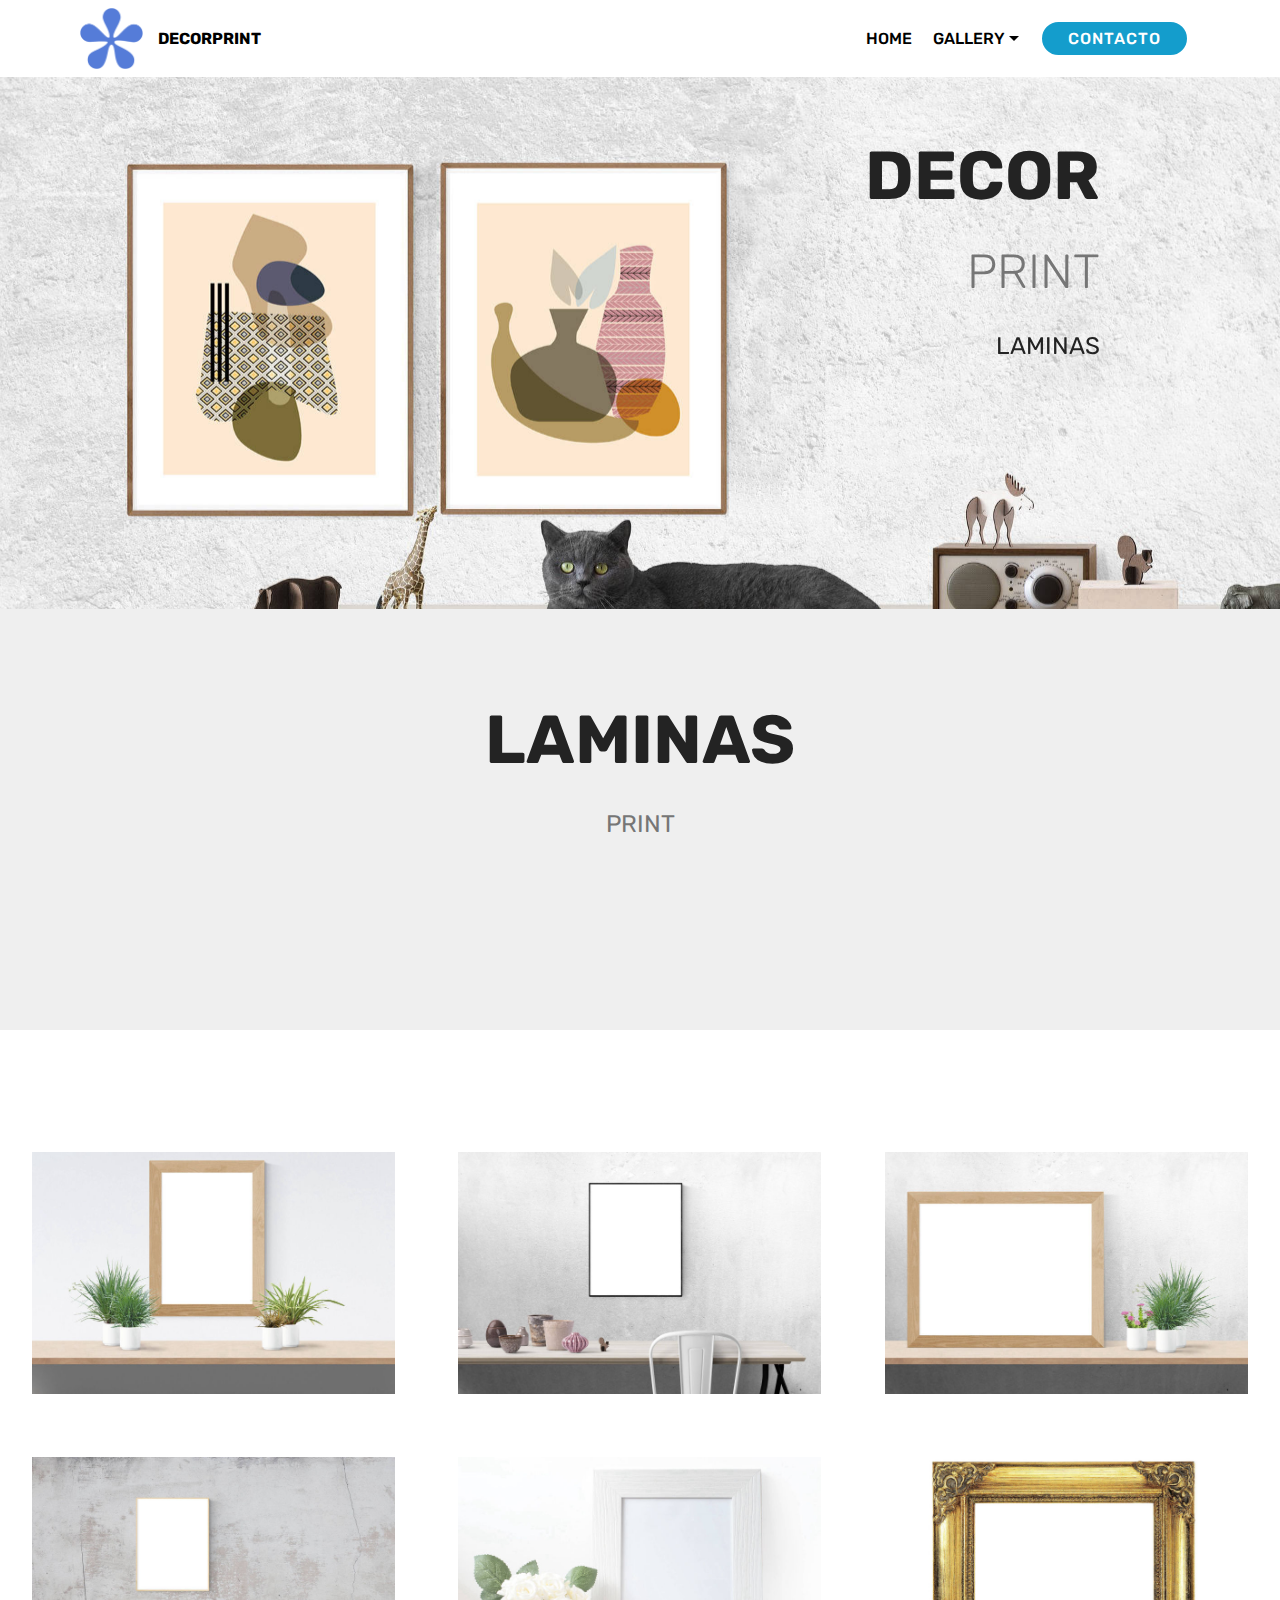
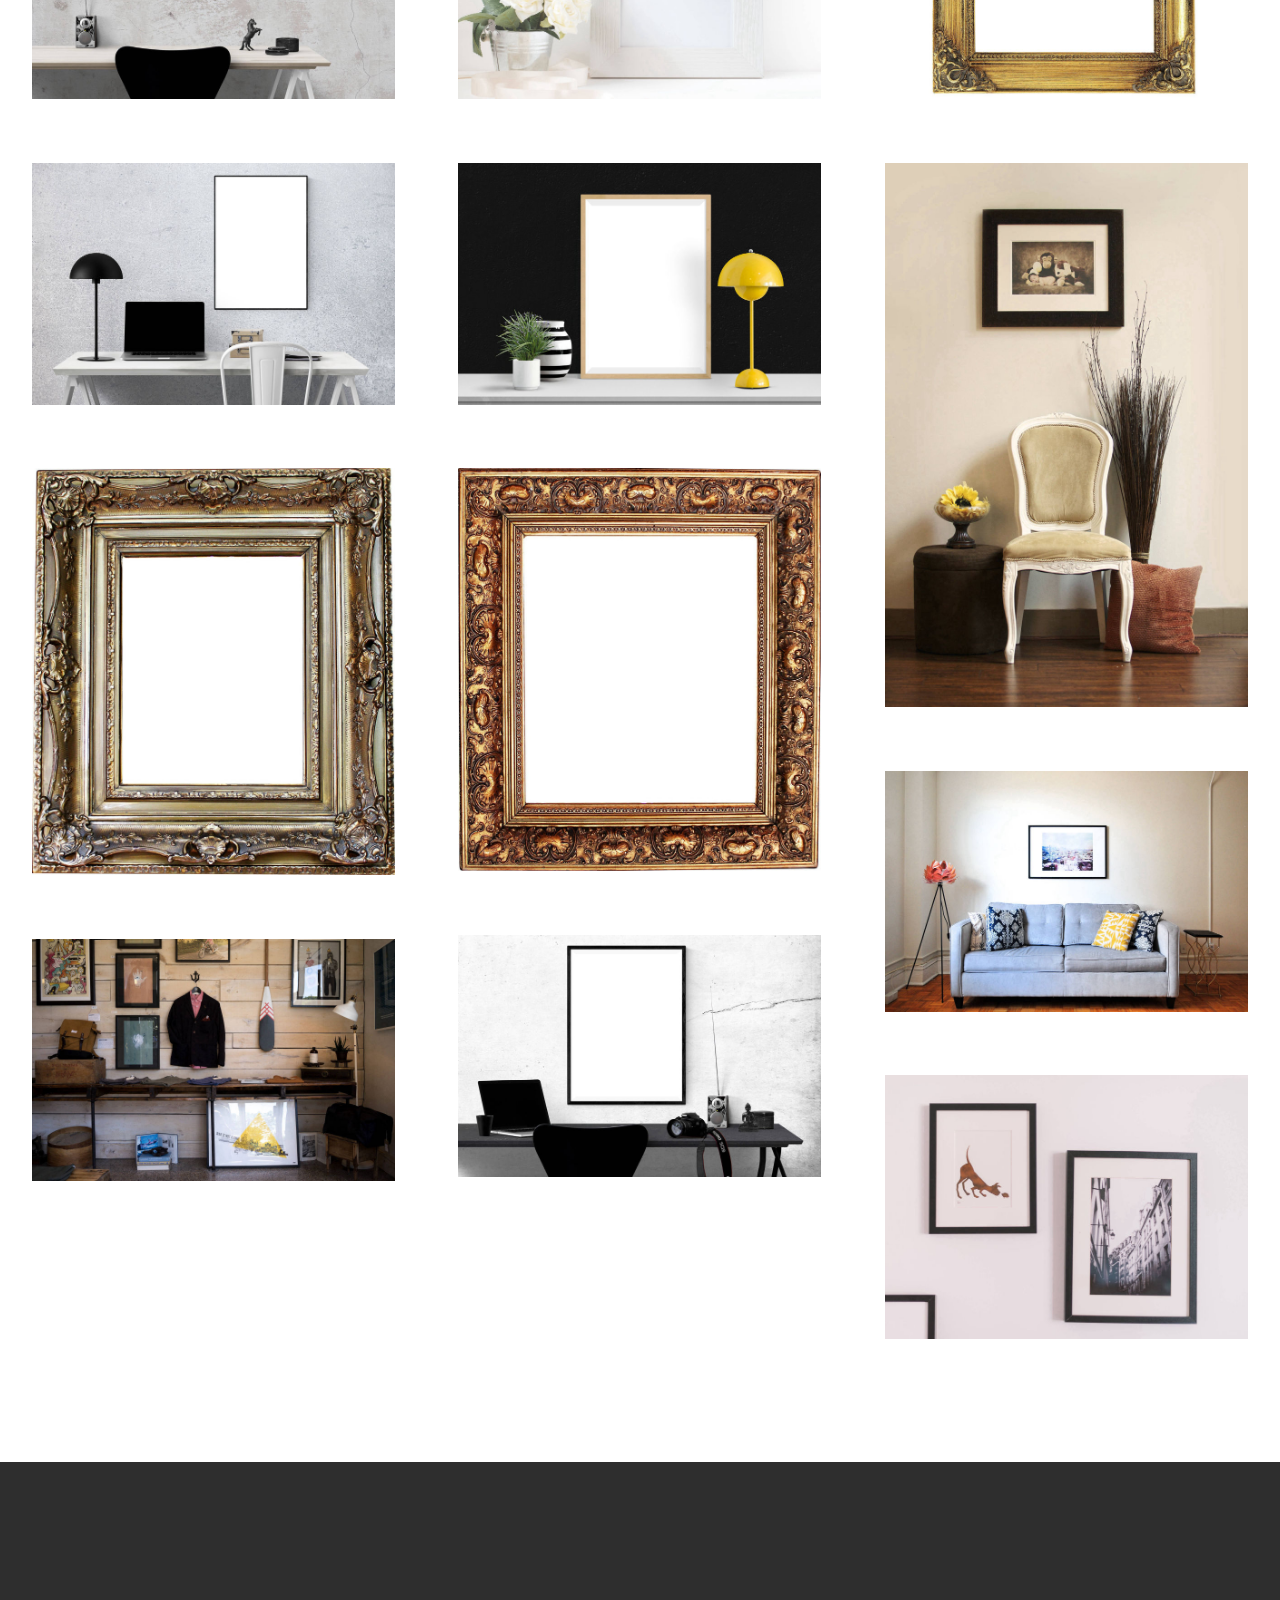
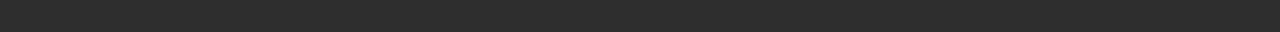
==== index.html @ f8aa2161 "create github pages" ====
<!DOCTYPE html>
<html  >
<head>
  <!-- Site made with Mobirise Website Builder v4.9.7, https://mobirise.com -->
  <meta charset="UTF-8">
  <meta http-equiv="X-UA-Compatible" content="IE=edge">
  <meta name="generator" content="Mobirise v4.9.7, mobirise.com">
  <meta name="viewport" content="width=device-width, initial-scale=1, minimum-scale=1">
  <link rel="shortcut icon" href="assets/images/logo-artisty.png" type="image/x-icon">
  <meta name="description" content="">
  
  <title>DECORPRINT</title>
  <link rel="stylesheet" href="assets/web/assets/mobirise-icons/mobirise-icons.css">
  <link rel="stylesheet" href="assets/tether/tether.min.css">
  <link rel="stylesheet" href="assets/bootstrap/css/bootstrap.min.css">
  <link rel="stylesheet" href="assets/bootstrap/css/bootstrap-grid.min.css">
  <link rel="stylesheet" href="assets/bootstrap/css/bootstrap-reboot.min.css">
  <link rel="stylesheet" href="assets/animatecss/animate.min.css">
  <link rel="stylesheet" href="assets/socicon/css/styles.css">
  <link rel="stylesheet" href="assets/dropdown/css/style.css">
  <link rel="stylesheet" href="assets/theme/css/style.css">
  <link rel="stylesheet" href="assets/gallery/style.css">
  <link rel="stylesheet" href="assets/mobirise/css/mbr-additional.css" type="text/css">
  
  
  
</head>
<body>
  <section class="menu cid-rovv2S83tk" once="menu" id="menu2-1">

    

    <nav class="navbar navbar-expand beta-menu navbar-dropdown align-items-center navbar-fixed-top navbar-toggleable-sm">
        <button class="navbar-toggler navbar-toggler-right" type="button" data-toggle="collapse" data-target="#navbarSupportedContent" aria-controls="navbarSupportedContent" aria-expanded="false" aria-label="Toggle navigation">
            <div class="hamburger">
                <span></span>
                <span></span>
                <span></span>
                <span></span>
            </div>
        </button>
        <div class="menu-logo">
            <div class="navbar-brand">
                <span class="navbar-logo">
                    <a href="index.html">
                        <img src="assets/images/logo-artisty.png" alt="Decorprint" title="" style="height: 3.8rem;">
                    </a>
                </span>
                <span class="navbar-caption-wrap"><a class="navbar-caption text-black display-4" href="index.html">&nbsp;DECORPRINT</a></span>
            </div>
        </div>
        <div class="collapse navbar-collapse" id="navbarSupportedContent">
            <ul class="navbar-nav nav-dropdown" data-app-modern-menu="true"><li class="nav-item">
                    <a class="nav-link link text-black display-4" href="index.html">
                        HOME</a>
                </li>
                <li class="nav-item dropdown">
                    <a class="nav-link link text-black dropdown-toggle display-4" href="page2.html" data-toggle="dropdown-submenu" aria-expanded="false">
                        GALLERY</a><div class="dropdown-menu"><a class="text-black dropdown-item display-4" href="page3.html">LAMINAS</a><a class="text-black dropdown-item display-4" href="page2.html" aria-expanded="false">INSPIRACION</a></div>
                </li></ul>
            <div class="navbar-buttons mbr-section-btn"><a class="btn btn-sm btn-primary display-4" href="page1.html">
                    
                    CONTACTO</a></div>
        </div>
    </nav>
</section>

<section class="engine"><a href="https://mobirise.info/x">free css templates</a></section><section class="header1 cid-rovuIz1Qy4 mbr-parallax-background" id="header1-0">

    

    

    <div class="container">
        <div class="row justify-content-md-center">
            <div class="mbr-white col-md-10">
                <h1 class="mbr-section-title align-center mbr-bold pb-3 mbr-fonts-style display-1">DECOR</h1>
                <h3 class="mbr-section-subtitle align-center mbr-light pb-3 mbr-fonts-style display-2">
                    PRINT</h3>
                <p class="mbr-text align-center pb-3 mbr-fonts-style display-5">
                    LAMINAS<br><br><br></p>
                
            </div>
        </div>
    </div>

</section>

<section class="header1 cid-roJeT3qCQW" id="header16-2">

    

    

    <div class="container">
        <div class="row justify-content-md-center">
            <div class="col-md-10 align-center">
                <h1 class="mbr-section-title mbr-bold pb-3 mbr-fonts-style display-1">
                    LAMINAS</h1>
                
                <p class="mbr-text pb-3 mbr-fonts-style display-5">
                    PRINT</p>
                <div class="mbr-section-btn"><a class="btn btn-md btn-black-outline display-4" href="https://mobirise.co">LEARN MORE</a>
                </div>
            </div>
        </div>
    </div>

</section>

<section class="mbr-gallery mbr-slider-carousel cid-roJfaOVcjW" id="gallery1-3">

    

    <div>
        <div><!-- Filter --><!-- Gallery --><div class="mbr-gallery-row"><div class="mbr-gallery-layout-default"><div><div><div class="mbr-gallery-item mbr-gallery-item--p4" data-video-url="false" data-tags="Animada"><div href="#lb-gallery1-3" data-slide-to="0" data-toggle="modal"><img src="assets/images/mbr-6-1920x1280-800x533.jpg" alt="" title=""><span class="icon-focus"></span></div></div><div class="mbr-gallery-item mbr-gallery-item--p4" data-video-url="false" data-tags="Animada"><div href="#lb-gallery1-3" data-slide-to="1" data-toggle="modal"><img src="assets/images/mbr-7-1920x1280-800x533.jpg" alt="" title=""><span class="icon-focus"></span></div></div><div class="mbr-gallery-item mbr-gallery-item--p4" data-video-url="false" data-tags="Animada"><div href="#lb-gallery1-3" data-slide-to="2" data-toggle="modal"><img src="assets/images/mbr-8-1920x1280-800x533.jpg" alt="" title=""><span class="icon-focus"></span></div></div><div class="mbr-gallery-item mbr-gallery-item--p4" data-video-url="false" data-tags="Animada"><div href="#lb-gallery1-3" data-slide-to="3" data-toggle="modal"><img src="assets/images/mbr-9-1920x1280-800x533.jpg" alt="" title=""><span class="icon-focus"></span></div></div><div class="mbr-gallery-item mbr-gallery-item--p4" data-video-url="false" data-tags="Animada"><div href="#lb-gallery1-3" data-slide-to="4" data-toggle="modal"><img src="assets/images/mbr-10-1920x1280-800x533.jpg" alt="" title=""><span class="icon-focus"></span></div></div><div class="mbr-gallery-item mbr-gallery-item--p4" data-video-url="false" data-tags="Animada"><div href="#lb-gallery1-3" data-slide-to="5" data-toggle="modal"><img src="assets/images/mbr-11-1920x1280-800x533.jpg" alt="" title=""><span class="icon-focus"></span></div></div><div class="mbr-gallery-item mbr-gallery-item--p4" data-video-url="false" data-tags="Animada"><div href="#lb-gallery1-3" data-slide-to="6" data-toggle="modal"><img src="assets/images/mbr-12-1920x1280-800x533.jpg" alt="" title=""><span class="icon-focus"></span></div></div><div class="mbr-gallery-item mbr-gallery-item--p4" data-video-url="false" data-tags="Animada"><div href="#lb-gallery1-3" data-slide-to="7" data-toggle="modal"><img src="assets/images/mbr-13-1920x1280-800x533.jpg" alt="" title=""><span class="icon-focus"></span></div></div><div class="mbr-gallery-item mbr-gallery-item--p4" data-video-url="false" data-tags="Animada"><div href="#lb-gallery1-3" data-slide-to="8" data-toggle="modal"><img src="assets/images/mbr-1280x1920-800x1200.jpg" alt="" title=""><span class="icon-focus"></span></div></div><div class="mbr-gallery-item mbr-gallery-item--p4" data-video-url="false" data-tags="Animada"><div href="#lb-gallery1-3" data-slide-to="9" data-toggle="modal"><img src="assets/images/mbr-1712x1920-800x897.jpg" alt="" title=""><span class="icon-focus"></span></div></div><div class="mbr-gallery-item mbr-gallery-item--p4" data-video-url="false" data-tags="Animada"><div href="#lb-gallery1-3" data-slide-to="10" data-toggle="modal"><img src="assets/images/mbr-1728x1920-800x889.jpg" alt="" title=""><span class="icon-focus"></span></div></div><div class="mbr-gallery-item mbr-gallery-item--p4" data-video-url="false" data-tags="Animada"><div href="#lb-gallery1-3" data-slide-to="11" data-toggle="modal"><img src="assets/images/mbr-1920x1275-800x531.jpg" alt="" title=""><span class="icon-focus"></span></div></div><div class="mbr-gallery-item mbr-gallery-item--p4" data-video-url="false" data-tags="Animada"><div href="#lb-gallery1-3" data-slide-to="12" data-toggle="modal"><img src="assets/images/mbr-14-1920x1280-800x533.jpg" alt="" title=""><span class="icon-focus"></span></div></div><div class="mbr-gallery-item mbr-gallery-item--p4" data-video-url="false" data-tags="Animada"><div href="#lb-gallery1-3" data-slide-to="13" data-toggle="modal"><img src="assets/images/mbr-1920x1281-800x534.jpg" alt="" title=""><span class="icon-focus"></span></div></div><div class="mbr-gallery-item mbr-gallery-item--p4" data-video-url="false" data-tags="Animada"><div href="#lb-gallery1-3" data-slide-to="14" data-toggle="modal"><img src="assets/images/mbr-1920x1400-800x583.jpg" alt="" title=""><span class="icon-focus"></span></div></div></div></div><div class="clearfix"></div></div></div><!-- Lightbox --><div data-app-prevent-settings="" class="mbr-slider modal fade carousel slide" tabindex="-1" data-keyboard="true" data-interval="false" id="lb-gallery1-3"><div class="modal-dialog"><div class="modal-content"><div class="modal-body"><div class="carousel-inner"><div class="carousel-item active"><img src="assets/images/mbr-6-1920x1280.jpg" alt="" title=""></div><div class="carousel-item"><img src="assets/images/mbr-7-1920x1280.jpg" alt="" title=""></div><div class="carousel-item"><img src="assets/images/mbr-8-1920x1280.jpg" alt="" title=""></div><div class="carousel-item"><img src="assets/images/mbr-9-1920x1280.jpg" alt="" title=""></div><div class="carousel-item"><img src="assets/images/mbr-10-1920x1280.jpg" alt="" title=""></div><div class="carousel-item"><img src="assets/images/mbr-11-1920x1280.jpg" alt="" title=""></div><div class="carousel-item"><img src="assets/images/mbr-12-1920x1280.jpg" alt="" title=""></div><div class="carousel-item"><img src="assets/images/mbr-13-1920x1280.jpg" alt="" title=""></div><div class="carousel-item"><img src="assets/images/mbr-1280x1920.jpg" alt="" title=""></div><div class="carousel-item"><img src="assets/images/mbr-1712x1920.jpg" alt="" title=""></div><div class="carousel-item"><img src="assets/images/mbr-1728x1920.jpg" alt="" title=""></div><div class="carousel-item"><img src="assets/images/mbr-1920x1275.jpg" alt="" title=""></div><div class="carousel-item"><img src="assets/images/mbr-14-1920x1280.jpg" alt="" title=""></div><div class="carousel-item"><img src="assets/images/mbr-1920x1281.jpg" alt="" title=""></div><div class="carousel-item"><img src="assets/images/mbr-1920x1400.jpg" alt="" title=""></div></div><a class="carousel-control carousel-control-prev" role="button" data-slide="prev" href="#lb-gallery1-3"><span class="mbri-left mbr-iconfont" aria-hidden="true"></span><span class="sr-only">Previous</span></a><a class="carousel-control carousel-control-next" role="button" data-slide="next" href="#lb-gallery1-3"><span class="mbri-right mbr-iconfont" aria-hidden="true"></span><span class="sr-only">Next</span></a><a class="close" href="#" role="button" data-dismiss="modal"><span class="sr-only">Close</span></a></div></div></div></div></div>
    </div>

</section>

<section once="footers" class="cid-roJhYH4UZb" id="footer7-4">

    

    

    <div class="container">
        <div class="media-container-row align-center mbr-white">
            <div class="row row-links">
                <ul class="foot-menu">
                    
                    
                    
                    
                    
                <li class="foot-menu-item mbr-fonts-style display-7">
                        <a class="text-white mbr-bold" href="#" target="_blank">About us</a>
                    </li><li class="foot-menu-item mbr-fonts-style display-7">
                        <a class="text-white mbr-bold" href="#" target="_blank">Services</a>
                    </li><li class="foot-menu-item mbr-fonts-style display-7">
                        <a class="text-white mbr-bold" href="#" target="_blank">Get In Touch</a>
                    </li><li class="foot-menu-item mbr-fonts-style display-7">
                        <a class="text-white mbr-bold" href="#" target="_blank">Careers</a>
                    </li><li class="foot-menu-item mbr-fonts-style display-7">
                        <a class="text-white mbr-bold" href="#" target="_blank">Work</a>
                    </li></ul>
            </div>
            <div class="row social-row">
                <div class="social-list align-right pb-2">
                    
                    
                    
                    
                    
                    
                <div class="soc-item">
                        <a href="https://twitter.com/mobirise" target="_blank">
                            <span class="socicon-twitter socicon mbr-iconfont mbr-iconfont-social"></span>
                        </a>
                    </div><div class="soc-item">
                        <a href="https://www.facebook.com/pages/Mobirise/1616226671953247" target="_blank">
                            <span class="socicon-facebook socicon mbr-iconfont mbr-iconfont-social"></span>
                        </a>
                    </div><div class="soc-item">
                        <a href="https://www.youtube.com/c/mobirise" target="_blank">
                            <span class="socicon-youtube socicon mbr-iconfont mbr-iconfont-social"></span>
                        </a>
                    </div><div class="soc-item">
                        <a href="https://instagram.com/mobirise" target="_blank">
                            <span class="socicon-instagram socicon mbr-iconfont mbr-iconfont-social"></span>
                        </a>
                    </div><div class="soc-item">
                        <a href="https://plus.google.com/u/0/+Mobirise" target="_blank">
                            <span class="socicon-googleplus socicon mbr-iconfont mbr-iconfont-social"></span>
                        </a>
                    </div><div class="soc-item">
                        <a href="https://www.behance.net/Mobirise" target="_blank">
                            <span class="socicon-behance socicon mbr-iconfont mbr-iconfont-social"></span>
                        </a>
                    </div></div>
            </div>
            <div class="row row-copirayt">
                <p class="mbr-text mb-0 mbr-fonts-style mbr-white align-center display-7">
                    © DecorPrint - 2019</p>
            </div>
        </div>
    </div>
</section>


  <script src="assets/web/assets/jquery/jquery.min.js"></script>
  <script src="assets/popper/popper.min.js"></script>
  <script src="assets/tether/tether.min.js"></script>
  <script src="assets/bootstrap/js/bootstrap.min.js"></script>
  <script src="assets/smoothscroll/smooth-scroll.js"></script>
  <script src="assets/parallax/jarallax.min.js"></script>
  <script src="assets/viewportchecker/jquery.viewportchecker.js"></script>
  <script src="assets/touchswipe/jquery.touch-swipe.min.js"></script>
  <script src="assets/masonry/masonry.pkgd.min.js"></script>
  <script src="assets/imagesloaded/imagesloaded.pkgd.min.js"></script>
  <script src="assets/bootstrapcarouselswipe/bootstrap-carousel-swipe.js"></script>
  <script src="assets/vimeoplayer/jquery.mb.vimeo_player.js"></script>
  <script src="assets/dropdown/js/script.min.js"></script>
  <script src="assets/theme/js/script.js"></script>
  <script src="assets/gallery/player.min.js"></script>
  <script src="assets/gallery/script.js"></script>
  <script src="assets/slidervideo/script.js"></script>
  
  
 <div id="scrollToTop" class="scrollToTop mbr-arrow-up"><a style="text-align: center;"><i class="mbr-arrow-up-icon mbr-arrow-up-icon-cm cm-icon cm-icon-smallarrow-up"></i></a></div>
    <input name="animation" type="hidden">
  </body>
</html>
---- assets/web/assets/mobirise-icons/mobirise-icons.css ----
@font-face {
  font-family: 'MobiriseIcons';
  src:  url('mobirise-icons.eot?spat4u');
  src:  url('mobirise-icons.eot?spat4u#iefix') format('embedded-opentype'),
    url('mobirise-icons.ttf?spat4u') format('truetype'),
    url('mobirise-icons.woff?spat4u') format('woff'),
    url('mobirise-icons.svg?spat4u#MobiriseIcons') format('svg');
  font-weight: normal;
  font-style: normal;
}

[class^="mbri-"], [class*=" mbri-"] {
  /* use !important to prevent issues with browser extensions that change fonts */
  font-family: MobiriseIcons !important;
  speak: none;
  font-style: normal;
  font-weight: normal;
  font-variant: normal;
  text-transform: none;
  line-height: 1;

  /* Better Font Rendering =========== */
  -webkit-font-smoothing: antialiased;
  -moz-osx-font-smoothing: grayscale;
}

.mbri-add-submenu:before {
  content: "\e900";
}
.mbri-alert:before {
  content: "\e901";
}
.mbri-align-center:before {
  content: "\e902";
}
.mbri-align-justify:before {
  content: "\e903";
}
.mbri-align-left:before {
  content: "\e904";
}
.mbri-align-right:before {
  content: "\e905";
}
.mbri-android:before {
  content: "\e906";
}
.mbri-apple:before {
  content: "\e907";
}
.mbri-arrow-down:before {
  content: "\e908";
}
.mbri-arrow-next:before {
  content: "\e909";
}
.mbri-arrow-prev:before {
  content: "\e90a";
}
.mbri-arrow-up:before {
  content: "\e90b";
}
.mbri-bold:before {
  content: "\e90c";
}
.mbri-bookmark:before {
  content: "\e90d";
}
.mbri-bootstrap:before {
  content: "\e90e";
}
.mbri-briefcase:before {
  content: "\e90f";
}
.mbri-browse:before {
  content: "\e910";
}
.mbri-bulleted-list:before {
  content: "\e911";
}
.mbri-calendar:before {
  content: "\e912";
}
.mbri-camera:before {
  content: "\e913";
}
.mbri-cart-add:before {
  content: "\e914";
}
.mbri-cart-full:before {
  content: "\e915";
}
.mbri-cash:before {
  content: "\e916";
}
.mbri-change-style:before {
  content: "\e917";
}
.mbri-chat:before {
  content: "\e918";
}
.mbri-clock:before {
  content: "\e919";
}
.mbri-close:before {
  content: "\e91a";
}
.mbri-cloud:before {
  content: "\e91b";
}
.mbri-code:before {
  content: "\e91c";
}
.mbri-contact-form:before {
  content: "\e91d";
}
.mbri-credit-card:before {
  content: "\e91e";
}
.mbri-cursor-click:before {
  content: "\e91f";
}
.mbri-cust-feedback:before {
  content: "\e920";
}
.mbri-database:before {
  content: "\e921";
}
.mbri-delivery:before {
  content: "\e922";
}
.mbri-desktop:before {
  content: "\e923";
}
.mbri-devices:before {
  content: "\e924";
}
.mbri-down:before {
  content: "\e925";
}
.mbri-download:before {
  content: "\e989";
}
.mbri-drag-n-drop:before {
  content: "\e927";
}
.mbri-drag-n-drop2:before {
  content: "\e928";
}
.mbri-edit:before {
  content: "\e929";
}
.mbri-edit2:before {
  content: "\e92a";
}
.mbri-error:before {
  content: "\e92b";
}
.mbri-extension:before {
  content: "\e92c";
}
.mbri-features:before {
  content: "\e92d";
}
.mbri-file:before {
  content: "\e92e";
}
.mbri-flag:before {
  content: "\e92f";
}
.mbri-folder:before {
  content: "\e930";
}
.mbri-gift:before {
  content: "\e931";
}
.mbri-github:before {
  content: "\e932";
}
.mbri-globe:before {
  content: "\e933";
}
.mbri-globe-2:before {
  content: "\e934";
}
.mbri-growing-chart:before {
  content: "\e935";
}
.mbri-hearth:before {
  content: "\e936";
}
.mbri-help:before {
  content: "\e937";
}
.mbri-home:before {
  content: "\e938";
}
.mbri-hot-cup:before {
  content: "\e939";
}
.mbri-idea:before {
  content: "\e93a";
}
.mbri-image-gallery:before {
  content: "\e93b";
}
.mbri-image-slider:before {
  content: "\e93c";
}
.mbri-info:before {
  content: "\e93d";
}
.mbri-italic:before {
  content: "\e93e";
}
.mbri-key:before {
  content: "\e93f";
}
.mbri-laptop:before {
  content: "\e940";
}
.mbri-layers:before {
  content: "\e941";
}
.mbri-left-right:before {
  content: "\e942";
}
.mbri-left:before {
  content: "\e943";
}
.mbri-letter:before {
  content: "\e944";
}
.mbri-like:before {
  content: "\e945";
}
.mbri-link:before {
  content: "\e946";
}
.mbri-lock:before {
  content: "\e947";
}
.mbri-login:before {
  content: "\e948";
}
.mbri-logout:before {
  content: "\e949";
}
.mbri-magic-stick:before {
  content: "\e94a";
}
.mbri-map-pin:before {
  content: "\e94b";
}
.mbri-menu:before {
  content: "\e94c";
}
.mbri-mobile:before {
  content: "\e94d";
}
.mbri-mobile2:before {
  content: "\e94e";
}
.mbri-mobirise:before {
  content: "\e94f";
}
.mbri-more-horizontal:before {
  content: "\e950";
}
.mbri-more-vertical:before {
  content: "\e951";
}
.mbri-music:before {
  content: "\e952";
}
.mbri-new-file:before {
  content: "\e953";
}
.mbri-numbered-list:before {
  content: "\e954";
}
.mbri-opened-folder:before {
  content: "\e955";
}
.mbri-pages:before {
  content: "\e956";
}
.mbri-paper-plane:before {
  content: "\e957";
}
.mbri-paperclip:before {
  content: "\e958";
}
.mbri-photo:before {
  content: "\e959";
}
.mbri-photos:before {
  content: "\e95a";
}
.mbri-pin:before {
  content: "\e95b";
}
.mbri-play:before {
  content: "\e95c";
}
.mbri-plus:before {
  content: "\e95d";
}
.mbri-preview:before {
  content: "\e95e";
}
.mbri-print:before {
  content: "\e95f";
}
.mbri-protect:before {
  content: "\e960";
}
.mbri-question:before {
  content: "\e961";
}
.mbri-quote-left:before {
  content: "\e962";
}
.mbri-quote-right:before {
  content: "\e963";
}
.mbri-refresh:before {
  content: "\e964";
}
.mbri-responsive:before {
  content: "\e965";
}
.mbri-right:before {
  content: "\e966";
}
.mbri-rocket:before {
  content: "\e967";
}
.mbri-sad-face:before {
  content: "\e968";
}
.mbri-sale:before {
  content: "\e969";
}
.mbri-save:before {
  content: "\e96a";
}
.mbri-search:before {
  content: "\e96b";
}
.mbri-setting:before {
  content: "\e96c";
}
.mbri-setting2:before {
  content: "\e96d";
}
.mbri-setting3:before {
  content: "\e96e";
}
.mbri-share:before {
  content: "\e96f";
}
.mbri-shopping-bag:before {
  content: "\e970";
}
.mbri-shopping-basket:before {
  content: "\e971";
}
.mbri-shopping-cart:before {
  content: "\e972";
}
.mbri-sites:before {
  content: "\e973";
}
.mbri-smile-face:before {
  content: "\e974";
}
.mbri-speed:before {
  content: "\e975";
}
.mbri-star:before {
  content: "\e976";
}
.mbri-success:before {
  content: "\e977";
}
.mbri-sun:before {
  content: "\e978";
}
.mbri-sun2:before {
  content: "\e979";
}
.mbri-tablet:before {
  content: "\e97a";
}
.mbri-tablet-vertical:before {
  content: "\e97b";
}
.mbri-target:before {
  content: "\e97c";
}
.mbri-timer:before {
  content: "\e97d";
}
.mbri-to-ftp:before {
  content: "\e97e";
}
.mbri-to-local-drive:before {
  content: "\e97f";
}
.mbri-touch-swipe:before {
  content: "\e980";
}
.mbri-touch:before {
  content: "\e981";
}
.mbri-trash:before {
  content: "\e982";
}
.mbri-underline:before {
  content: "\e983";
}
.mbri-unlink:before {
  content: "\e984";
}
.mbri-unlock:before {
  content: "\e985";
}
.mbri-up-down:before {
  content: "\e986";
}
.mbri-up:before {
  content: "\e987";
}
.mbri-update:before {
  content: "\e988";
}
.mbri-upload:before {
 content: "\e926"; 
}
.mbri-user:before {
  content: "\e98a";
}
.mbri-user2:before {
  content: "\e98b";
}
.mbri-users:before {
  content: "\e98c";
}
.mbri-video:before {
  content: "\e98d";
}
.mbri-video-play:before {
  content: "\e98e";
}
.mbri-watch:before {
  content: "\e98f";
}
.mbri-website-theme:before {
  content: "\e990";
}
.mbri-wifi:before {
  content: "\e991";
}
.mbri-windows:before {
  content: "\e992";
}
.mbri-zoom-out:before {
  content: "\e993";
}
.mbri-redo:before {
  content: "\e994";
}
.mbri-undo:before {
  content: "\e995";
}
---- assets/socicon/css/styles.css ----
@charset "UTF-8";

@font-face {
  font-family: "socicon";
  src:url("../fonts/socicon.eot");
  src:url("../fonts/socicon.eot?#iefix") format("embedded-opentype"),
    url("../fonts/socicon.woff") format("woff"),
    url("../fonts/socicon.ttf") format("truetype"),
    url("../fonts/socicon.svg#socicon") format("svg");
  font-weight: normal;
  font-style: normal;

}

[data-icon]:before {
  font-family: "socicon" !important;
  content: attr(data-icon);
  font-style: normal !important;
  font-weight: normal !important;
  font-variant: normal !important;
  text-transform: none !important;
  speak: none;
  line-height: 1;
  -webkit-font-smoothing: antialiased;
  -moz-osx-font-smoothing: grayscale;
}

[class^="socicon-"]:before,
[class*=" socicon-"]:before {
  font-family: "socicon" !important;
  font-style: normal !important;
  font-weight: normal !important;
  font-variant: normal !important;
  text-transform: none !important;
  speak: none;
  line-height: 1;
  -webkit-font-smoothing: antialiased;
  -moz-osx-font-smoothing: grayscale;
}

.socicon-modelmayhem:before {
  content: "\e000";
}
.socicon-mixcloud:before {
  content: "\e001";
}
.socicon-drupal:before {
  content: "\e002";
}
.socicon-swarm:before {
  content: "\e003";
}
.socicon-istock:before {
  content: "\e004";
}
.socicon-yammer:before {
  content: "\e005";
}
.socicon-ello:before {
  content: "\e006";
}
.socicon-stackoverflow:before {
  content: "\e007";
}
.socicon-persona:before {
  content: "\e008";
}
.socicon-triplej:before {
  content: "\e009";
}
.socicon-houzz:before {
  content: "\e00a";
}
.socicon-rss:before {
  content: "\e00b";
}
.socicon-paypal:before {
  content: "\e00c";
}
.socicon-odnoklassniki:before {
  content: "\e00d";
}
.socicon-airbnb:before {
  content: "\e00e";
}
.socicon-periscope:before {
  content: "\e00f";
}
.socicon-outlook:before {
  content: "\e010";
}
.socicon-coderwall:before {
  content: "\e011";
}
.socicon-tripadvisor:before {
  content: "\e012";
}
.socicon-appnet:before {
  content: "\e013";
}
.socicon-goodreads:before {
  content: "\e014";
}
.socicon-tripit:before {
  content: "\e015";
}
.socicon-lanyrd:before {
  content: "\e016";
}
.socicon-slideshare:before {
  content: "\e017";
}
.socicon-buffer:before {
  content: "\e018";
}
.socicon-disqus:before {
  content: "\e019";
}
.socicon-vkontakte:before {
  content: "\e01a";
}
.socicon-whatsapp:before {
  content: "\e01b";
}
.socicon-patreon:before {
  content: "\e01c";
}
.socicon-storehouse:before {
  content: "\e01d";
}
.socicon-pocket:before {
  content: "\e01e";
}
.socicon-mail:before {
  content: "\e01f";
}
.socicon-blogger:before {
  content: "\e020";
}
.socicon-technorati:before {
  content: "\e021";
}
.socicon-reddit:before {
  content: "\e022";
}
.socicon-dribbble:before {
  content: "\e023";
}
.socicon-stumbleupon:before {
  content: "\e024";
}
.socicon-digg:before {
  content: "\e025";
}
.socicon-envato:before {
  content: "\e026";
}
.socicon-behance:before {
  content: "\e027";
}
.socicon-delicious:before {
  content: "\e028";
}
.socicon-deviantart:before {
  content: "\e029";
}
.socicon-forrst:before {
  content: "\e02a";
}
.socicon-play:before {
  content: "\e02b";
}
.socicon-zerply:before {
  content: "\e02c";
}
.socicon-wikipedia:before {
  content: "\e02d";
}
.socicon-apple:before {
  content: "\e02e";
}
.socicon-flattr:before {
  content: "\e02f";
}
.socicon-github:before {
  content: "\e030";
}
.socicon-renren:before {
  content: "\e031";
}
.socicon-friendfeed:before {
  content: "\e032";
}
.socicon-newsvine:before {
  content: "\e033";
}
.socicon-identica:before {
  content: "\e034";
}
.socicon-bebo:before {
  content: "\e035";
}
.socicon-zynga:before {
  content: "\e036";
}
.socicon-steam:before {
  content: "\e037";
}
.socicon-xbox:before {
  content: "\e038";
}
.socicon-windows:before {
  content: "\e039";
}
.socicon-qq:before {
  content: "\e03a";
}
.socicon-douban:before {
  content: "\e03b";
}
.socicon-meetup:before {
  content: "\e03c";
}
.socicon-playstation:before {
  content: "\e03d";
}
.socicon-android:before {
  content: "\e03e";
}
.socicon-snapchat:before {
  content: "\e03f";
}
.socicon-twitter:before {
  content: "\e040";
}
.socicon-facebook:before {
  content: "\e041";
}
.socicon-googleplus:before {
  content: "\e042";
}
.socicon-pinterest:before {
  content: "\e043";
}
.socicon-foursquare:before {
  content: "\e044";
}
.socicon-yahoo:before {
  content: "\e045";
}
.socicon-skype:before {
  content: "\e046";
}
.socicon-yelp:before {
  content: "\e047";
}
.socicon-feedburner:before {
  content: "\e048";
}
.socicon-linkedin:before {
  content: "\e049";
}
.socicon-viadeo:before {
  content: "\e04a";
}
.socicon-xing:before {
  content: "\e04b";
}
.socicon-myspace:before {
  content: "\e04c";
}
.socicon-soundcloud:before {
  content: "\e04d";
}
.socicon-spotify:before {
  content: "\e04e";
}
.socicon-grooveshark:before {
  content: "\e04f";
}
.socicon-lastfm:before {
  content: "\e050";
}
.socicon-youtube:before {
  content: "\e051";
}
.socicon-vimeo:before {
  content: "\e052";
}
.socicon-dailymotion:before {
  content: "\e053";
}
.socicon-vine:before {
  content: "\e054";
}
.socicon-flickr:before {
  content: "\e055";
}
.socicon-500px:before {
  content: "\e056";
}
.socicon-wordpress:before {
  content: "\e058";
}
.socicon-tumblr:before {
  content: "\e059";
}
.socicon-twitch:before {
  content: "\e05a";
}
.socicon-8tracks:before {
  content: "\e05b";
}
.socicon-amazon:before {
  content: "\e05c";
}
.socicon-icq:before {
  content: "\e05d";
}
.socicon-smugmug:before {
  content: "\e05e";
}
.socicon-ravelry:before {
  content: "\e05f";
}
.socicon-weibo:before {
  content: "\e060";
}
.socicon-baidu:before {
  content: "\e061";
}
.socicon-angellist:before {
  content: "\e062";
}
.socicon-ebay:before {
  content: "\e063";
}
.socicon-imdb:before {
  content: "\e064";
}
.socicon-stayfriends:before {
  content: "\e065";
}
.socicon-residentadvisor:before {
  content: "\e066";
}
.socicon-google:before {
  content: "\e067";
}
.socicon-yandex:before {
  content: "\e068";
}
.socicon-sharethis:before {
  content: "\e069";
}
.socicon-bandcamp:before {
  content: "\e06a";
}
.socicon-itunes:before {
  content: "\e06b";
}
.socicon-deezer:before {
  content: "\e06c";
}
.socicon-telegram:before {
  content: "\e06e";
}
.socicon-openid:before {
  content: "\e06f";
}
.socicon-amplement:before {
  content: "\e070";
}
.socicon-viber:before {
  content: "\e071";
}
.socicon-zomato:before {
  content: "\e072";
}
.socicon-draugiem:before {
  content: "\e074";
}
.socicon-endomodo:before {
  content: "\e075";
}
.socicon-filmweb:before {
  content: "\e076";
}
.socicon-stackexchange:before {
  content: "\e077";
}
.socicon-wykop:before {
  content: "\e078";
}
.socicon-teamspeak:before {
  content: "\e079";
}
.socicon-teamviewer:before {
  content: "\e07a";
}
.socicon-ventrilo:before {
  content: "\e07b";
}
.socicon-younow:before {
  content: "\e07c";
}
.socicon-raidcall:before {
  content: "\e07d";
}
.socicon-mumble:before {
  content: "\e07e";
}
.socicon-medium:before {
  content: "\e06d";
}
.socicon-bebee:before {
  content: "\e07f";
}
.socicon-hitbox:before {
  content: "\e080";
}
.socicon-reverbnation:before {
  content: "\e081";
}
.socicon-formulr:before {
  content: "\e082";
}
.socicon-instagram:before {
  content: "\e057";
}
.socicon-battlenet:before {
  content: "\e083";
}
.socicon-chrome:before {
  content: "\e084";
}
.socicon-discord:before {
  content: "\e086";
}
.socicon-issuu:before {
  content: "\e087";
}
.socicon-macos:before {
  content: "\e088";
}
.socicon-firefox:before {
  content: "\e089";
}
.socicon-opera:before {
  content: "\e08d";
}
.socicon-keybase:before {
  content: "\e090";
}
.socicon-alliance:before {
  content: "\e091";
}
.socicon-livejournal:before {
  content: "\e092";
}
.socicon-googlephotos:before {
  content: "\e093";
}
.socicon-horde:before {
  content: "\e094";
}
.socicon-etsy:before {
  content: "\e095";
}
.socicon-zapier:before {
  content: "\e096";
}
.socicon-google-scholar:before {
  content: "\e097";
}
.socicon-researchgate:before {
  content: "\e098";
}
.socicon-wechat:before {
  content: "\e099";
}
.socicon-strava:before {
  content: "\e09a";
}
.socicon-line:before {
  content: "\e09b";
}
.socicon-lyft:before {
  content: "\e09c";
}
.socicon-uber:before {
  content: "\e09d";
}
.socicon-songkick:before {
  content: "\e09e";
}
.socicon-viewbug:before {
  content: "\e09f";
}
.socicon-googlegroups:before {
  content: "\e0a0";
}
.socicon-quora:before {
  content: "\e073";
}
.socicon-diablo:before {
  content: "\e085";
}
.socicon-blizzard:before {
  content: "\e0a1";
}
.socicon-hearthstone:before {
  content: "\e08b";
}
.socicon-heroes:before {
  content: "\e08a";
}
.socicon-overwatch:before {
  content: "\e08c";
}
.socicon-warcraft:before {
  content: "\e08e";
}
.socicon-starcraft:before {
  content: "\e08f";
}
.socicon-beam:before {
  content: "\e0a2";
}
.socicon-curse:before {
  content: "\e0a3";
}
.socicon-player:before {
  content: "\e0a4";
}
.socicon-streamjar:before {
  content: "\e0a5";
}
.socicon-nintendo:before {
  content: "\e0a6";
}
.socicon-hellocoton:before {
  content: "\e0a7";
}
---- assets/dropdown/css/style.css ----
.navbar-dropdown {
  left: 0;
  padding: 0;
  position: absolute;
  right: 0;
  top: 0;
  transition: all 0.45s ease;
  z-index: 1030;
  background: #282828; }
  .navbar-dropdown .navbar-logo {
    margin-right: 0.8rem;
    transition: margin 0.3s ease-in-out;
    vertical-align: middle; }
    .navbar-dropdown .navbar-logo img {
      height: 3.125rem;
      transition: all 0.3s ease-in-out; }
    .navbar-dropdown .navbar-logo.mbr-iconfont {
      font-size: 3.125rem;
      line-height: 3.125rem; }
  .navbar-dropdown .navbar-caption {
    font-weight: 700;
    white-space: normal;
    vertical-align: -4px;
    line-height: 3.125rem !important; }
    .navbar-dropdown .navbar-caption, .navbar-dropdown .navbar-caption:hover {
      color: inherit;
      text-decoration: none; }
  .navbar-dropdown .mbr-iconfont + .navbar-caption {
    vertical-align: -1px; }
  .navbar-dropdown.navbar-fixed-top {
    position: fixed; }
  .navbar-dropdown .navbar-brand span {
    vertical-align: -4px; }
  .navbar-dropdown.bg-color.transparent {
    background: none; }
  .navbar-dropdown.navbar-short .navbar-brand {
    padding: 0.625rem 0; }
    .navbar-dropdown.navbar-short .navbar-brand span {
      vertical-align: -1px; }
  .navbar-dropdown.navbar-short .navbar-caption {
    line-height: 2.375rem !important;
    vertical-align: -2px; }
  .navbar-dropdown.navbar-short .navbar-logo {
    margin-right: 0.5rem; }
    .navbar-dropdown.navbar-short .navbar-logo img {
      height: 2.375rem; }
    .navbar-dropdown.navbar-short .navbar-logo.mbr-iconfont {
      font-size: 2.375rem;
      line-height: 2.375rem; }
  .navbar-dropdown.navbar-short .mbr-table-cell {
    height: 3.625rem; }
  .navbar-dropdown .navbar-close {
    left: 0.6875rem;
    position: fixed;
    top: 0.75rem;
    z-index: 1000; }
  .navbar-dropdown .hamburger-icon {
    content: "";
    display: inline-block;
    vertical-align: middle;
    width: 16px;
    -webkit-box-shadow: 0 -6px 0 1px #282828,0 0 0 1px #282828,0 6px 0 1px #282828;
    -moz-box-shadow: 0 -6px 0 1px #282828,0 0 0 1px #282828,0 6px 0 1px #282828;
    box-shadow: 0 -6px 0 1px #282828,0 0 0 1px #282828,0 6px 0 1px #282828; }

.dropdown-menu .dropdown-toggle[data-toggle="dropdown-submenu"]::after {
  border-bottom: 0.35em solid transparent;
  border-left: 0.35em solid;
  border-right: 0;
  border-top: 0.35em solid transparent;
  margin-left: 0.3rem; }

.dropdown-menu .dropdown-item:focus {
  outline: 0; }

.nav-dropdown {
  font-size: 0.75rem;
  font-weight: 500;
  height: auto !important; }
  .nav-dropdown .nav-btn {
    padding-left: 1rem; }
  .nav-dropdown .link {
    margin: .667em 1.667em;
    font-weight: 500;
    padding: 0;
    transition: color .2s ease-in-out; }
    .nav-dropdown .link.dropdown-toggle {
      margin-right: 2.583em; }
      .nav-dropdown .link.dropdown-toggle::after {
        margin-left: .25rem;
        border-top: 0.35em solid;
        border-right: 0.35em solid transparent;
        border-left: 0.35em solid transparent;
        border-bottom: 0; }
      .nav-dropdown .link.dropdown-toggle[aria-expanded="true"] {
        margin: 0;
        padding: 0.667em 3.263em  0.667em 1.667em; }
  .nav-dropdown .link::after,
  .nav-dropdown .dropdown-item::after {
    color: inherit; }
  .nav-dropdown .btn {
    font-size: 0.75rem;
    font-weight: 700;
    letter-spacing: 0;
    margin-bottom: 0;
    padding-left: 1.25rem;
    padding-right: 1.25rem; }
  .nav-dropdown .dropdown-menu {
    border-radius: 0;
    border: 0;
    left: 0;
    margin: 0;
    padding-bottom: 1.25rem;
    padding-top: 1.25rem;
    position: relative; }
  .nav-dropdown .dropdown-submenu {
    margin-left: 0.125rem;
    top: 0; }
  .nav-dropdown .dropdown-item {
    font-weight: 500;
    line-height: 2;
    padding: 0.3846em 4.615em 0.3846em 1.5385em;
    position: relative;
    transition: color .2s ease-in-out, background-color .2s ease-in-out; }
    .nav-dropdown .dropdown-item::after {
      margin-top: -0.3077em;
      position: absolute;
      right: 1.1538em;
      top: 50%; }
    .nav-dropdown .dropdown-item:focus, .nav-dropdown .dropdown-item:hover {
      background: none; }

@media (max-width: 767px) {
  .nav-dropdown.navbar-toggleable-sm {
    bottom: 0;
    display: none;
    left: 0;
    overflow-x: hidden;
    position: fixed;
    top: 0;
    transform: translateX(-100%);
    -ms-transform: translateX(-100%);
    -webkit-transform: translateX(-100%);
    width: 18.75rem;
    z-index: 999; } }
.nav-dropdown.navbar-toggleable-xl {
  bottom: 0;
  display: none;
  left: 0;
  overflow-x: hidden;
  position: fixed;
  top: 0;
  transform: translateX(-100%);
  -ms-transform: translateX(-100%);
  -webkit-transform: translateX(-100%);
  width: 18.75rem;
  z-index: 999; }

.nav-dropdown-sm {
  display: block !important;
  overflow-x: hidden;
  overflow: auto;
  padding-top: 3.875rem; }
  .nav-dropdown-sm::after {
    content: "";
    display: block;
    height: 3rem;
    width: 100%; }
  .nav-dropdown-sm.collapse.in ~ .navbar-close {
    display: block !important; }
  .nav-dropdown-sm.collapsing, .nav-dropdown-sm.collapse.in {
    transform: translateX(0);
    -ms-transform: translateX(0);
    -webkit-transform: translateX(0);
    transition: all 0.25s ease-out;
    -webkit-transition: all 0.25s ease-out;
    background: #282828; }
  .nav-dropdown-sm.collapsing[aria-expanded="false"] {
    transform: translateX(-100%);
    -ms-transform: translateX(-100%);
    -webkit-transform: translateX(-100%); }
  .nav-dropdown-sm .nav-item {
    display: block;
    margin-left: 0 !important;
    padding-left: 0; }
  .nav-dropdown-sm .link,
  .nav-dropdown-sm .dropdown-item {
    border-top: 1px dotted rgba(255, 255, 255, 0.1);
    font-size: 0.8125rem;
    line-height: 1.6;
    margin: 0 !important;
    padding: 0.875rem 2.4rem 0.875rem 1.5625rem !important;
    position: relative;
    white-space: normal; }
    .nav-dropdown-sm .link:focus, .nav-dropdown-sm .link:hover,
    .nav-dropdown-sm .dropdown-item:focus,
    .nav-dropdown-sm .dropdown-item:hover {
      background: rgba(0, 0, 0, 0.2) !important;
      color: #c0a375; }
  .nav-dropdown-sm .nav-btn {
    position: relative;
    padding: 1.5625rem 1.5625rem 0 1.5625rem; }
    .nav-dropdown-sm .nav-btn::before {
      border-top: 1px dotted rgba(255, 255, 255, 0.1);
      content: "";
      left: 0;
      position: absolute;
      top: 0;
      width: 100%; }
    .nav-dropdown-sm .nav-btn + .nav-btn {
      padding-top: 0.625rem; }
      .nav-dropdown-sm .nav-btn + .nav-btn::before {
        display: none; }
  .nav-dropdown-sm .btn {
    padding: 0.625rem 0; }
  .nav-dropdown-sm .dropdown-toggle[data-toggle="dropdown-submenu"]::after {
    margin-left: .25rem;
    border-top: 0.35em solid;
    border-right: 0.35em solid transparent;
    border-left: 0.35em solid transparent;
    border-bottom: 0; }
  .nav-dropdown-sm .dropdown-toggle[data-toggle="dropdown-submenu"][aria-expanded="true"]::after {
    border-top: 0;
    border-right: 0.35em solid transparent;
    border-left: 0.35em solid transparent;
    border-bottom: 0.35em solid; }
  .nav-dropdown-sm .dropdown-menu {
    margin: 0;
    padding: 0;
    position: relative;
    top: 0;
    left: 0;
    width: 100%;
    border: 0;
    float: none;
    border-radius: 0;
    background: none; }
  .nav-dropdown-sm .dropdown-submenu {
    left: 100%;
    margin-left: 0.125rem;
    margin-top: -1.25rem;
    top: 0; }

.navbar-toggleable-sm .nav-dropdown .dropdown-menu {
  position: absolute; }

.navbar-toggleable-sm .nav-dropdown .dropdown-submenu {
  left: 100%;
  margin-left: 0.125rem;
  margin-top: -1.25rem;
  top: 0; }

.navbar-toggleable-sm.opened .nav-dropdown .dropdown-menu {
  position: relative; }

.navbar-toggleable-sm.opened .nav-dropdown .dropdown-submenu {
  left: 0;
  margin-left: 00rem;
  margin-top: 0rem;
  top: 0; }

.is-builder .nav-dropdown.collapsing {
  transition: none !important; }

/*# sourceMappingURL=style.css.map */
---- assets/theme/css/style.css ----
/*!
 * Mobirise v4 theme (https://mobirise.com/)
 * Copyright 2017 Mobirise
 */
section {
  background-color: #eeeeee; }

section,
.container,
.container-fluid {
  position: relative;
  word-wrap: break-word; }

a.mbr-iconfont:hover {
  text-decoration: none; }

.article .lead p, .article .lead ul, .article .lead ol, .article .lead pre, .article .lead blockquote {
  margin-bottom: 0; }

a {
  font-style: normal;
  font-weight: 400;
  cursor: pointer; }
  a, a:hover {
    text-decoration: none; }

figure {
  margin-bottom: 0; }

body {
  color: #232323; }

h1, h2, h3, h4, h5, h6,
.h1, .h2, .h3, .h4, .h5, .h6,
.display-1, .display-2, .display-3, .display-4 {
  line-height: 1;
  word-break: break-word;
  word-wrap: break-word; }

b, strong {
  font-weight: bold; }

blockquote {
  padding: 10px 0 10px 20px;
  position: relative;
  border-left: 2px solid;
  border-color: #ff3366; }

input:-webkit-autofill, input:-webkit-autofill:hover, input:-webkit-autofill:focus, input:-webkit-autofill:active {
  transition-delay: 9999s;
  transition-property: background-color, color; }

textarea[type="hidden"] {
  display: none; }

body {
  position: relative; }

section {
  background-position: 50% 50%;
  background-repeat: no-repeat;
  background-size: cover; }
  section .mbr-background-video,
  section .mbr-background-video-preview {
    position: absolute;
    bottom: 0;
    left: 0;
    right: 0;
    top: 0; }

.hidden {
  visibility: hidden; }

.mbr-z-index20 {
  z-index: 20; }

/*! Base colors */
.mbr-white {
  color: #ffffff; }

.mbr-black {
  color: #000000; }

.mbr-bg-white {
  background-color: #ffffff; }

.mbr-bg-black {
  background-color: #000000; }

/*! Text-aligns */
.align-left {
  text-align: left; }

.align-center {
  text-align: center; }

.align-right {
  text-align: right; }

@media (max-width: 767px) {
  .align-left, .align-center, .align-right, .mbr-section-btn, .mbr-section-title {
    text-align: center; } }
/*! Font-weight  */
.mbr-light {
  font-weight: 300; }

.mbr-regular {
  font-weight: 400; }

.mbr-semibold {
  font-weight: 500; }

.mbr-bold {
  font-weight: 700; }

/*! Media  */
.media-size-item {
  -webkit-flex: 1 1 auto;
  -moz-flex: 1 1 auto;
  -ms-flex: 1 1 auto;
  -o-flex: 1 1 auto;
  flex: 1 1 auto; }

.media-content {
  -webkit-flex-basis: 100%;
  flex-basis: 100%; }

.media-container-row {
  display: -ms-flexbox;
  display: -webkit-flex;
  display: flex;
  -webkit-flex-direction: row;
  -ms-flex-direction: row;
  flex-direction: row;
  -webkit-flex-wrap: wrap;
  -ms-flex-wrap: wrap;
  flex-wrap: wrap;
  -webkit-justify-content: center;
  -ms-flex-pack: center;
  justify-content: center;
  -webkit-align-content: center;
  -ms-flex-line-pack: center;
  align-content: center;
  -webkit-align-items: start;
  -ms-flex-align: start;
  align-items: start; }
  .media-container-row .media-size-item {
    width: 400px; }

.media-container-column {
  display: -ms-flexbox;
  display: -webkit-flex;
  display: flex;
  -webkit-flex-direction: column;
  -ms-flex-direction: column;
  flex-direction: column;
  -webkit-flex-wrap: wrap;
  -ms-flex-wrap: wrap;
  flex-wrap: wrap;
  -webkit-justify-content: center;
  -ms-flex-pack: center;
  justify-content: center;
  -webkit-align-content: center;
  -ms-flex-line-pack: center;
  align-content: center;
  -webkit-align-items: stretch;
  -ms-flex-align: stretch;
  align-items: stretch; }
  .media-container-column > * {
    width: 100%; }

@media (min-width: 992px) {
  .media-container-row {
    -webkit-flex-wrap: nowrap;
    -ms-flex-wrap: nowrap;
    flex-wrap: nowrap; } }
figure {
  overflow: hidden; }

figure[mbr-media-size] {
  transition: width 0.1s; }

.mbr-figure img, .mbr-figure iframe {
  display: block;
  width: 100%; }

.card {
  background-color: transparent;
  border: none; }

.card-img {
  text-align: center;
  flex-shrink: 0;
  -webkit-flex-shrink: 0; }

.media {
  max-width: 100%;
  margin: 0 auto; }

.mbr-figure {
  -ms-flex-item-align: center;
  -ms-grid-row-align: center;
  -webkit-align-self: center;
  align-self: center; }

.media-container > div {
  max-width: 100%; }

.mbr-figure img, .card-img img {
  width: 100%; }

@media (max-width: 991px) {
  .media-size-item {
    width: auto !important; }

  .media {
    width: auto; }

  .mbr-figure {
    width: 100% !important; } }
/*! Buttons */
.mbr-section-btn {
  margin-left: -.25rem;
  margin-right: -.25rem;
  font-size: 0; }

nav .mbr-section-btn {
  margin-left: 0rem;
  margin-right: 0rem; }

/*! Btn icon margin */
.btn .mbr-iconfont, .btn.btn-sm .mbr-iconfont {
  cursor: pointer;
  margin-right: 0.5rem; }

.btn.btn-md .mbr-iconfont, .btn.btn-md .mbr-iconfont {
  margin-right: 0.8rem; }

.mbr-regular {
  font-weight: 400; }

.mbr-semibold {
  font-weight: 500; }

.mbr-bold {
  font-weight: 700; }

[type="submit"] {
  -webkit-appearance: none; }

/*! Full-screen */
.mbr-fullscreen .mbr-overlay {
  min-height: 100vh; }

.mbr-fullscreen {
  display: flex;
  display: -webkit-flex;
  display: -moz-flex;
  display: -ms-flex;
  display: -o-flex;
  align-items: center;
  -webkit-align-items: center;
  min-height: 100vh;
  padding-top: 3rem;
  padding-bottom: 3rem; }

/*! Map */
.map {
  height: 25rem;
  position: relative; }
  .map iframe {
    width: 100%;
    height: 100%; }

/* Form */
.form-asterisk {
  font-family: initial;
  position: absolute;
  top: -2px;
  font-weight: normal; }

/*! Scroll to top arrow */
.mbr-arrow-up {
  bottom: 25px;
  right: 90px;
  position: fixed;
  text-align: right;
  z-index: 5000;
  color: #ffffff;
  font-size: 32px;
  transform: rotate(180deg);
  -webkit-transform: rotate(180deg); }

.mbr-arrow-up a {
  background: rgba(0, 0, 0, 0.2);
  border-radius: 3px;
  color: #fff;
  display: inline-block;
  height: 60px;
  width: 60px;
  outline-style: none !important;
  position: relative;
  text-decoration: none;
  transition: all .3s ease-in-out;
  cursor: pointer;
  text-align: center; }
  .mbr-arrow-up a:hover {
    background-color: rgba(0, 0, 0, 0.4); }
  .mbr-arrow-up a i {
    line-height: 60px; }

.mbr-arrow-up-icon {
  display: block;
  color: #fff; }

.mbr-arrow-up-icon::before {
  content: "\203a";
  display: inline-block;
  font-family: serif;
  font-size: 32px;
  line-height: 1;
  font-style: normal;
  position: relative;
  top: 6px;
  left: -4px;
  -webkit-transform: rotate(-90deg);
  transform: rotate(-90deg); }

/*! Arrow Down */
.mbr-arrow {
  position: absolute;
  bottom: 45px;
  left: 50%;
  width: 60px;
  height: 60px;
  cursor: pointer;
  background-color: rgba(80, 80, 80, 0.5);
  border-radius: 50%;
  -webkit-transform: translateX(-50%);
  transform: translateX(-50%); }
  .mbr-arrow > a {
    display: inline-block;
    text-decoration: none;
    outline-style: none;
    -webkit-animation: arrowdown 1.7s ease-in-out infinite;
    animation: arrowdown 1.7s ease-in-out infinite; }
    .mbr-arrow > a > i {
      position: absolute;
      top: -2px;
      left: 15px;
      font-size: 2rem; }

@keyframes arrowdown {
  0% {
    transform: translateY(0px);
    -webkit-transform: translateY(0px); }
  50% {
    transform: translateY(-5px);
    -webkit-transform: translateY(-5px); }
  100% {
    transform: translateY(0px);
    -webkit-transform: translateY(0px); } }
@-webkit-keyframes arrowdown {
  0% {
    transform: translateY(0px);
    -webkit-transform: translateY(0px); }
  50% {
    transform: translateY(-5px);
    -webkit-transform: translateY(-5px); }
  100% {
    transform: translateY(0px);
    -webkit-transform: translateY(0px); } }
@media (max-width: 500px) {
  .mbr-arrow-up {
    left: 50%;
    right: auto;
    transform: translateX(-50%) rotate(180deg);
    -webkit-transform: translateX(-50%) rotate(180deg); } }
/*Gradients animation*/
@keyframes gradient-animation {
  from {
    background-position: 0% 100%;
    animation-timing-function: ease-in-out; }
  to {
    background-position: 100% 0%;
    animation-timing-function: ease-in-out; } }
@-webkit-keyframes gradient-animation {
  from {
    background-position: 0% 100%;
    animation-timing-function: ease-in-out; }
  to {
    background-position: 100% 0%;
    animation-timing-function: ease-in-out; } }
.bg-gradient {
  background-size: 200% 200%;
  animation: gradient-animation 5s infinite alternate;
  -webkit-animation: gradient-animation 5s infinite alternate; }

.menu .navbar-brand {
  display: -webkit-flex; }
  .menu .navbar-brand span {
    display: flex;
    display: -webkit-flex; }
  .menu .navbar-brand .navbar-caption-wrap {
    display: -webkit-flex; }
  .menu .navbar-brand .navbar-logo img {
    display: -webkit-flex; }
@media (min-width: 768px) and (max-width: 991px) {
  .menu .navbar-toggleable-sm .navbar-nav {
    display: -webkit-box;
    display: -webkit-flex;
    display: -ms-flexbox; } }
@media (min-width: 992px) {
  .menu .navbar-nav.nav-dropdown {
    display: -webkit-flex; }
  .menu .navbar-toggleable-sm .navbar-collapse {
    display: -webkit-flex !important; } }
@media (max-width: 767px) {
  .menu .navbar-collapse {
    max-height: 80vh; }
  .menu .dropdown-menu {
    max-height: 60vh; } }

.navbar {
  display: -webkit-flex;
  -webkit-flex-wrap: wrap;
  -webkit-align-items: center;
  -webkit-justify-content: space-between; }

.navbar-collapse {
  -webkit-flex-basis: 100%;
  -webkit-flex-grow: 1;
  -webkit-align-items: center;
  max-height: 93.5vh; }
  .navbar-collapse.show {
    overflow: auto; }

.nav-dropdown .link {
  padding: .667em 1.667em !important;
  margin: 0 !important; }

.nav {
  display: -webkit-flex;
  -webkit-flex-wrap: wrap; }

.row {
  display: -webkit-flex;
  -webkit-flex-wrap: wrap; }

.justify-content-center {
  -webkit-justify-content: center; }

.form-inline {
  display: -webkit-flex;
  -webkit-flex-flow: row wrap;
  -webkit-align-items: center; }

.card-wrapper {
  -webkit-flex: 1; }

.carousel-control {
  z-index: 10;
  display: -webkit-flex;
  -webkit-align-items: center;
  -webkit-justify-content: center; }

.carousel-controls {
  display: -webkit-flex; }

.media {
  display: -webkit-flex; }

.jq-selectbox__select {
  padding: 1.07em .5em;
  position: absolute;
  top: 0;
  left: 0;
  width: 100%; }

.jq-selectbox__dropdown {
  position: absolute;
  top: 100% !important;
  left: 0 !important;
  width: 100% !important; }

.jq-selectbox__trigger-arrow {
  transform: translateY(-50%); }

.jq-selectbox li {
  padding: 1.07em .5em; }

/*# sourceMappingURL=style.css.map */
.engine {
	position: absolute;
	text-indent: -2400px;
	text-align: center;
	padding: 0;
	top: 0;
	left: -2400px;
}
---- assets/gallery/style.css ----
/*-------

   Gallery

-------*/
.mbr-gallery .mbr-gallery-item {
  position: relative;
  display: inline-block;
  width: 25%;
  cursor: pointer; }

@media (max-width: 768px) {
  .mbr-gallery .mbr-gallery-item {
    width: 50%; } }
@media (max-width: 400px) {
  .mbr-gallery .mbr-gallery-item {
    width: 100%; } }
.mbr-gallery .icon-focus,
.mbr-gallery .icon-video {
  position: absolute;
  top: calc(50% - 32px);
  left: calc(50% - 24px);
  font-family: 'MobiriseIcons' !important;
  font-size: 3rem !important;
  color: #fff;
  opacity: 0;
  transition: .2s opacity ease-in-out;
  z-index: 5; }

.mbr-gallery .icon-focus::before {
  content: '\e96b'; }

.mbr-gallery .icon-video::before {
  content: '\e95c'; }

.mbr-gallery .mbr-gallery-item > div:hover .icon-focus,
.mbr-gallery .mbr-gallery-item > div:hover .icon-video {
  opacity: 1; }

.mbr-gallery .mbr-gallery-item img {
  width: 100%;
  opacity: 1;
  -webkit-transition: .2s opacity ease-in-out;
  transition: .2s opacity ease-in-out; }

.mbr-gallery .mbr-gallery-item > div:hover img {
  opacity: 1; }

.mbr-gallery .mbr-gallery-item > div {
  background: #fff;
  display: block;
  outline: none;
  position: relative; }

.mbr-gallery .mbr-gallery-item .icon {
  -webkit-transform: translateX(-50%) translateY(-50%);
  -webkit-transition: .2s opacity ease-in-out;
  color: #000;
  font-size: 30px;
  height: 69px;
  left: 50%;
  opacity: 0;
  position: absolute;
  top: 50%;
  transform: translateX(-50%) translateY(-50%);
  transition: .2s opacity ease-in-out;
  width: 69px; }

.mbr-gallery .mbr-gallery-item .icon::after,
.mbr-gallery .mbr-gallery-item .icon::before {
  content: '';
  display: block;
  position: absolute;
  height: 69px;
  width: 1px;
  margin-left: 34.5px;
  background-color: #fff; }

.mbr-gallery .mbr-gallery-item .icon::after {
  width: 69px;
  height: 1px;
  margin-left: 0;
  margin-top: 34.5px; }

.mbr-gallery .mbr-gallery-item > div:hover .icon {
  opacity: 1; }

.mbr-gallery .mbr-gallery-item > div:hover::before {
  opacity: .9; }

.mbr-gallery .mbr-gallery-item > div:hover .mbr-gallery-title {
  background: transparent !important; }

/* remove spacing */
.mbr-gallery .mbr-gallery-row.no-gutter {
  margin: 0; }

.mbr-gallery .mbr-gallery-row.no-gutter .mbr-gallery-item {
  padding: 0; }

/* container */
.mbr-gallery .container.mbr-gallery-layout-default {
  padding: 93px 0; }

/* fix horizontal scrollbar */
.mbr-gallery .mbr-gallery-layout-article,
.mbr-gallery .mbr-gallery-layout-default {
  overflow: hidden; }

/* lightbox */
.mbr-gallery .modal {
  position: fixed;
  overflow: hidden;
  padding-right: 0 !important; }

.mbr-gallery .modal-content {
  border-radius: 0;
  border: none;
  background: transparent; }

.mbr-gallery .modal-body {
  padding: 0; }

.mbr-gallery .modal-body img {
  width: 100%; }

.mbr-gallery .modal .close {
  position: fixed;
  background: #1b1b1b;
  opacity: .5;
  font-size: 35px;
  font-weight: 300;
  width: 70px;
  height: 70px;
  border-radius: 50%;
  color: #fff;
  top: 2.5rem;
  right: 2.5rem;
  line-height: 70px;
  border: none;
  text-align: center;
  text-shadow: none;
  z-index: 5;
  -webkit-transition: opacity .3s ease;
  -moz-transition: opacity .3s ease;
  -o-transition: opacity .3s ease;
  transition: opacity .3s ease;
  font-family: 'MobiriseIcons'; }
  .mbr-gallery .modal .close::before {
    content: '\e91a'; }

.mbr-gallery .modal .close:hover {
  opacity: 1;
  background: #000;
  color: #fff; }

.mbr-gallery .modal-dialog {
  max-width: 100% !important; }

.mbr-gallery .modal.in .modal-dialog {
  margin: 0 auto; }

/* modal back color opacity */
.modal-backdrop.in {
  opacity: .8;
  filter: alpha(opacity=80); }

@media (max-width: 768px) {
  .mbr-gallery .carousel-control,
  .mbr-gallery .carousel-indicators,
  .mbr-gallery .modal .close {
    position: fixed; } }
/* fix fade in effect */
.mbr-gallery .modal.fade .modal-dialog {
  -webkit-transition: margin-top .3s ease-out;
  -moz-transition: margin-top .3s ease-out;
  -o-transition: margin-top .3s ease-out;
  transition: margin-top .3s ease-out; }

.mbr-gallery .modal.fade .modal-dialog,
.mbr-gallery .modal.in .modal-dialog {
  -webkit-transform: none;
  -ms-transform: none;
  -o-transform: none;
  transform: none; }

/*-------

   Slider

-------*/
.mbr-slider .carousel-inner > .active,
.mbr-slider .carousel-inner > .next,
.mbr-slider .carousel-inner > .prev {
  display: table; }

.mbr-slider .carousel-control {
  position: absolute;
  width: 70px;
  height: 70px;
  top: 50%;
  margin-top: -35px;
  line-height: 70px;
  border-radius: 50%;
  font-size: 35px;
  border: 0;
  opacity: .5;
  text-shadow: none;
  z-index: 5;
  color: #fff;
  -webkit-transition: all .2s ease-in-out 0s;
  -o-transition: all .2s ease-in-out 0s;
  transition: all .2s ease-in-out 0s; }

.mbr-gallery .mbr-slider .carousel-control {
  position: fixed; }

@media (max-width: 991px) {
  .mbr-gallery .mbr-slider .carousel-control {
    bottom: 2.5rem;
    margin-top: 0;
    top: auto;
    z-index: 17; } }
.mbr-gallery .mbr-slider .carousel-inner > .active {
  display: block; }

.mbr-slider .carousel-control.left {
  left: 0;
  margin-left: 2.5rem; }

.mbr-slider .carousel-control.right {
  right: 0;
  margin-right: 2.5rem; }

.mbr-slider .carousel-control .icon-next,
.mbr-slider .carousel-control .icon-prev {
  margin-top: -18px;
  font-size: 40px;
  line-height: 27px; }

.mbr-slider .carousel-control:hover {
  background: #1b1b1b;
  color: #fff;
  opacity: 1; }

.mbr-slider .carousel-indicators {
  position: absolute;
  bottom: 0;
  margin-bottom: 1.5rem !important; }

@media (max-width: 543px) {
  .mbr-slider .carousel-indicators {
    display: none; } }
.carousel-indicators .active,
.carousel-indicators li {
  width: 15px;
  height: 15px;
  margin: 3px;
  background: #1b1b1b;
  border: 0;
  opacity: .5; }

.carousel-indicators .active {
  border: 4px solid #1b1b1b;
  background: #fff; }

.carousel-indicators li {
  max-width: 15px;
  max-height: 15px;
  margin: 3px;
  background: #1b1b1b;
  border: 0;
  border-radius: 50%;
  opacity: .5; }

.carousel-indicators li.active {
  border: 4px solid #1b1b1b;
  background: #fff; }

.container .carousel-indicators {
  margin-bottom: 3px; }

.mbr-gallery .mbr-slider .carousel-indicators {
  position: fixed;
  margin-bottom: 2.5rem !important; }

@media (max-width: 991px) {
  .mbr-gallery .mbr-slider .carousel-indicators {
    margin-bottom: 3.625rem !important;
    padding-left: 2.5rem;
    padding-right: 2.5rem; } }
.mbr-slider .carousel-indicators .active,
.mbr-slider .carousel-indicators li {
  width: 20px;
  height: 20px;
  margin: 3px;
  background: #1b1b1b;
  border: 0;
  opacity: .5; }

.mbr-slider .carousel-indicators .active {
  border: 4px solid #1b1b1b;
  background: #fff; }

@media (max-width: 767px) {
  .mbr-slider .carousel-control {
    top: auto;
    bottom: 20px; }

  .mbr-slider > .container .carousel-control {
    margin-bottom: 0; } }
/* boxed slider */
.mbr-slider > .boxed-slider {
  position: relative;
  padding: 93px 0; }

.mbr-slider > .boxed-slider > div {
  position: relative; }

.mbr-slider > .container img {
  width: 100%; }

.mbr-slider > .container img + .row {
  position: absolute;
  top: 50%;
  left: 0;
  right: 0;
  -webkit-transform: translateY(-50%);
  -moz-transform: translateY(-50%);
  transform: translateY(-50%);
  z-index: 2; }

.mbr-slider .mbr-section {
  padding: 0;
  background-attachment: scroll; }

.mbr-slider .mbr-table-cell {
  padding: 0; }

.mbr-slider > .container .carousel-indicators {
  margin-bottom: 3px; }

/* article slider */
.mbr-slider > .article-slider .mbr-section,
.mbr-slider > .article-slider .mbr-section .mbr-table-cell {
  padding-top: 0;
  padding-bottom: 0; }

.modal-backdrop.show {
  opacity: .7; }

.video-container .mbr-background-video iframe {
  width: 100%;
  height: 100%; }

.mbr-gallery-item__hided {
  position: absolute !important;
  left: 0 !important;
  width: 0 !important;
  height: 0;
  padding: 0 !important; }

.mbr-gallery-item__hided img {
  display: none !important; }

.mbr-gallery-item__hided span {
  display: none !important; }

.mbr-gallery-filter {
  padding-top: 30px;
  padding-bottom: 30px;
  text-align: center; }
  .mbr-gallery-filter li {
    display: inline-block;
    padding: 5px 0;
    transition: all .3s ease-out; }
    .mbr-gallery-filter li .btn {
      cursor: pointer; }
  .mbr-gallery-filter.gallery-filter__bg li {
    color: #fff; }
  .mbr-gallery-filter.gallery-filter__bg .active {
    color: #000;
    background-color: #fff; }
  .mbr-gallery-filter ul {
    display: inline-block;
    width: 100%;
    padding-left: 0;
    margin-bottom: 0;
    list-style: none; }

.mbr-gallery-item > div {
  position: relative; }

.mbr-gallery-item--p1 {
  padding: 0.5rem; }

.mbr-gallery-item--p2 {
  padding: 1rem; }

.mbr-gallery-item--p3 {
  padding: 1.5rem; }

.mbr-gallery-item--p4 {
  padding: 2rem; }

.mbr-gallery-item--p5 {
  padding: 2.5rem; }

.mbr-gallery-item--p6 {
  padding: 3rem; }

.mbr-gallery .mbr-gallery-item--p4 {
  width: 33.333%; }

.mbr-gallery .mbr-gallery-item--p6, .mbr-gallery .mbr-gallery-item--p5 {
  width: 50%; }

@media (max-width: 992px) {
  .mbr-gallery-item--p1 {
    padding: 0.5rem; }

  .mbr-gallery-item--p2 {
    padding: 0.8rem; }

  .mbr-gallery-item--p3 {
    padding: 1rem; }

  .mbr-gallery-item--p4 {
    padding: 1.5rem; }

  .mbr-gallery-item--p5 {
    padding: 1.8rem; }

  .mbr-gallery-item--p6 {
    padding: 2rem; }

  .mbr-gallery .mbr-gallery-item--p2,
  .mbr-gallery .mbr-gallery-item--p3 {
    width: 50%; }

  .mbr-gallery .mbr-gallery-item--p6,
  .mbr-gallery .mbr-gallery-item--p5,
  .mbr-gallery .mbr-gallery-item--p4 {
    width: 100%; } }
@media (max-width: 400px) {
  .mbr-gallery .mbr-gallery-item--p3,
  .mbr-gallery .mbr-gallery-item--p2,
  .mbr-gallery .mbr-gallery-item--p1 {
    width: 100%; } }

/*# sourceMappingURL=style.css.map */
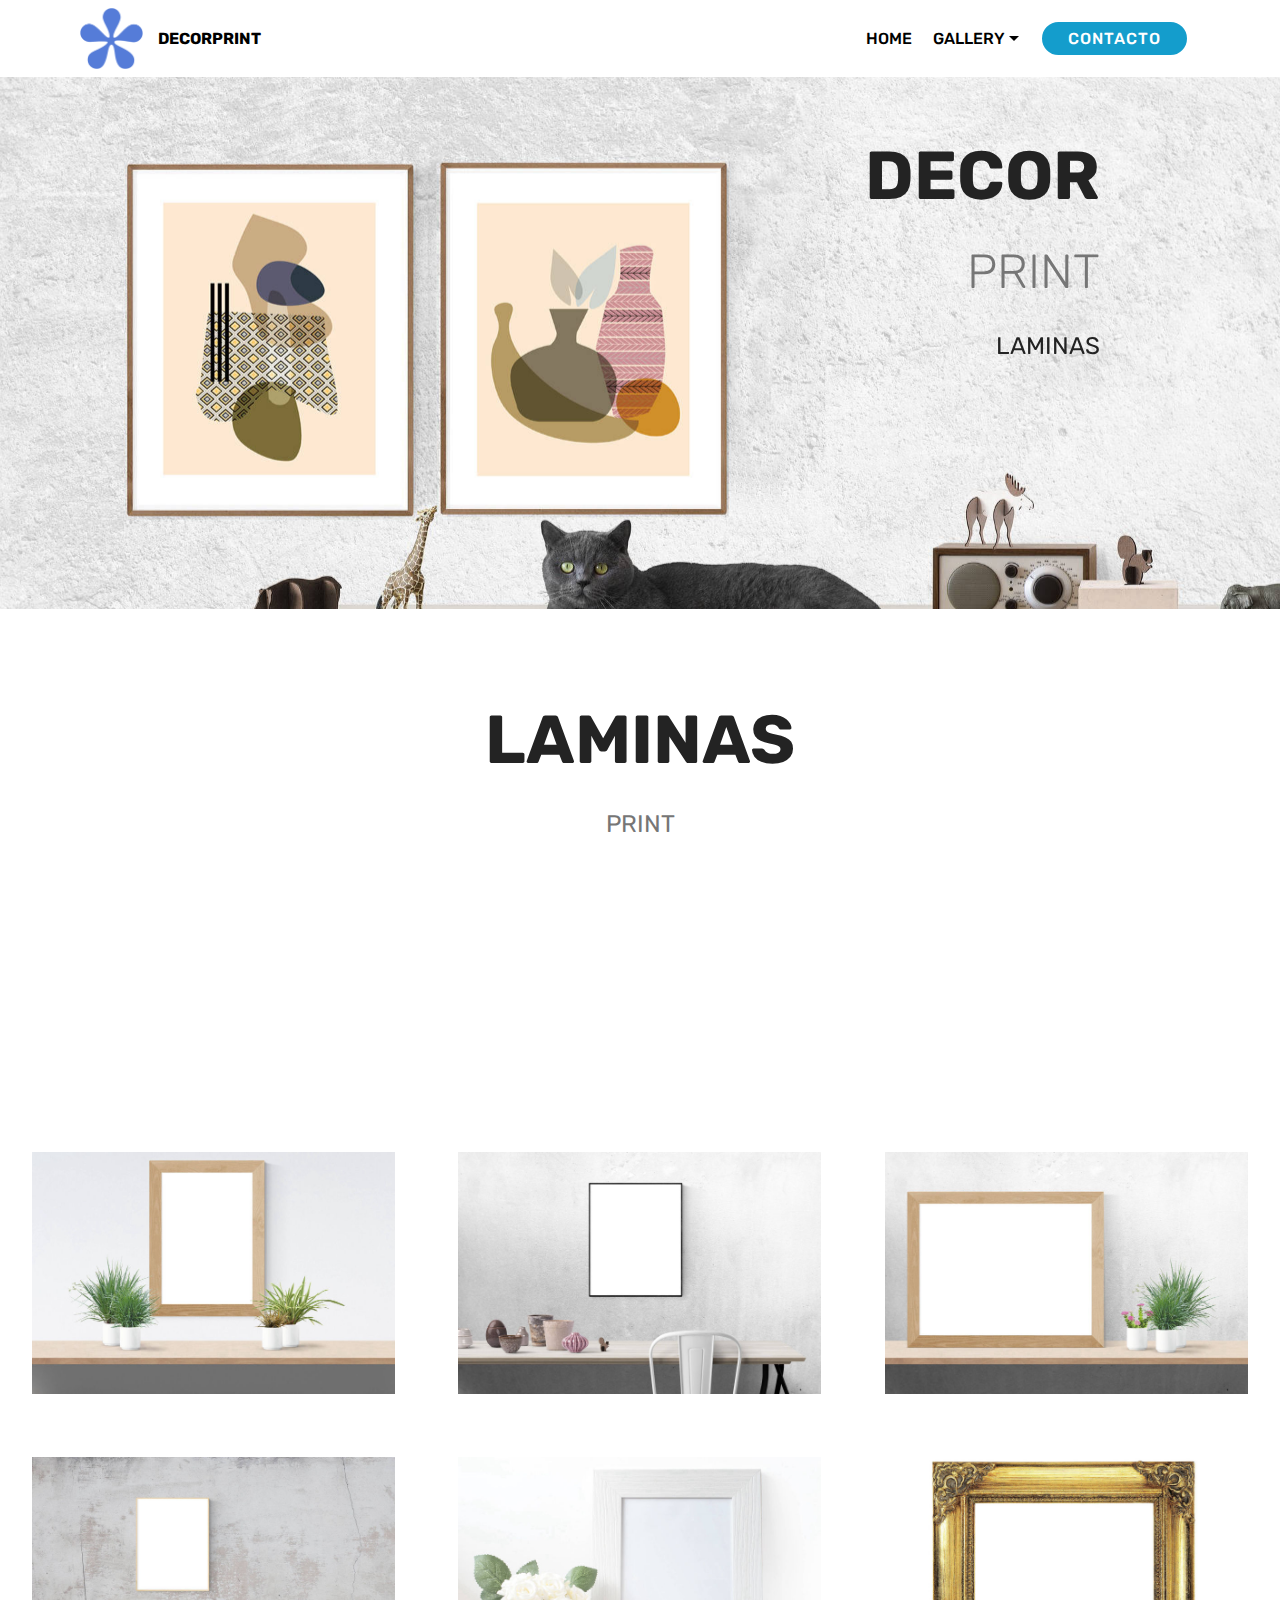
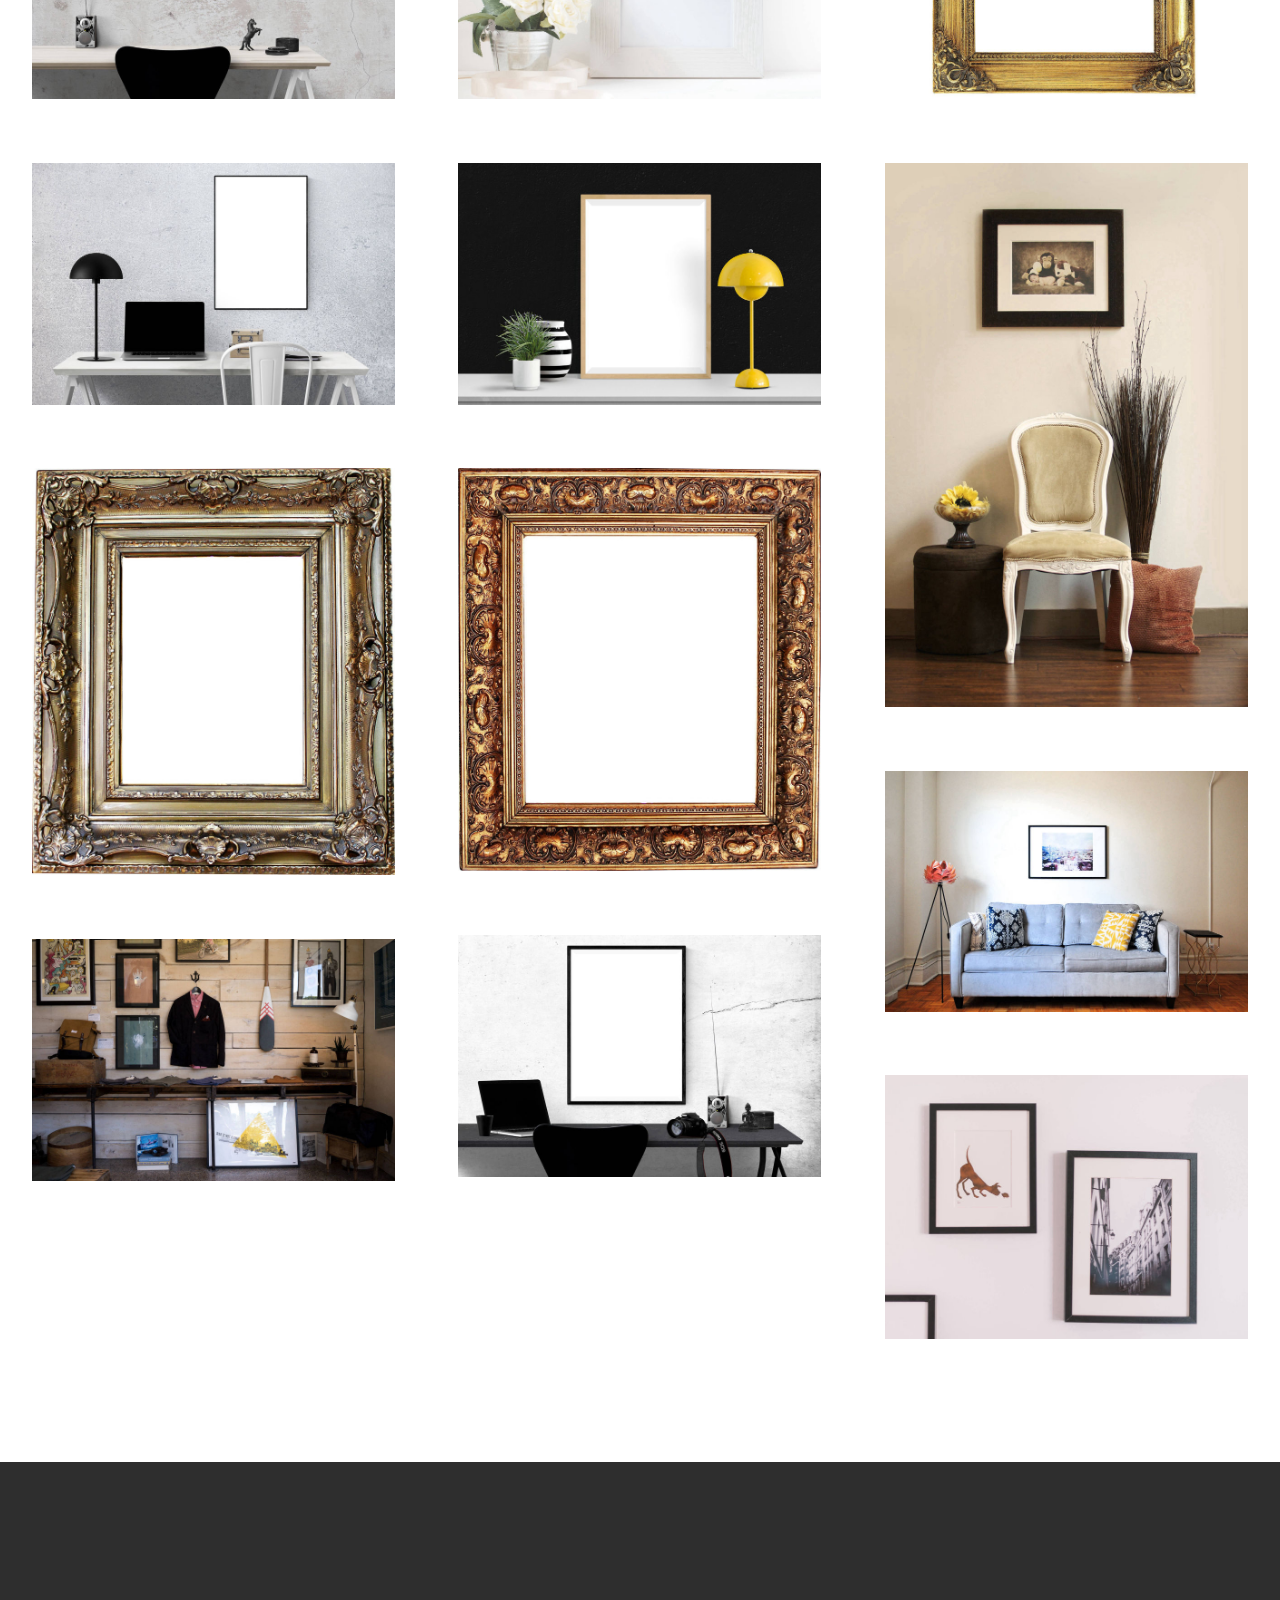
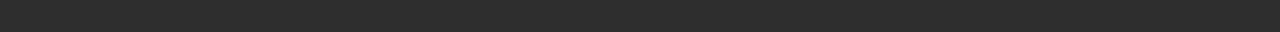
==== commit d30dedb9: "create github pages" ====
--- a/index.html
+++ b/index.html
@@ -54,8 +54,8 @@
                     <a class="nav-link link text-black display-4" href="index.html">
                         HOME</a>
                 </li>
-                <li class="nav-item dropdown">
-                    <a class="nav-link link text-black dropdown-toggle display-4" href="page2.html" data-toggle="dropdown-submenu" aria-expanded="false">
+                <li class="nav-item dropdown open">
+                    <a class="nav-link link text-black dropdown-toggle display-4" href="page2.html" data-toggle="dropdown-submenu" aria-expanded="true">
                         GALLERY</a><div class="dropdown-menu"><a class="text-black dropdown-item display-4" href="page3.html">LAMINAS</a><a class="text-black dropdown-item display-4" href="page2.html" aria-expanded="false">INSPIRACION</a></div>
                 </li></ul>
             <div class="navbar-buttons mbr-section-btn"><a class="btn btn-sm btn-primary display-4" href="page1.html">
@@ -65,7 +65,7 @@
     </nav>
 </section>
 
-<section class="engine"><a href="https://mobirise.info/x">free css templates</a></section><section class="header1 cid-rovuIz1Qy4 mbr-parallax-background" id="header1-0">
+<section class="engine"><a href="https://mobirise.info/r">free bootstrap template</a></section><section class="header1 cid-rovuIz1Qy4 mbr-parallax-background" id="header1-0">
 
     
 
--- a/assets/mobirise/css/mbr-additional.css
+++ b/assets/mobirise/css/mbr-additional.css
@@ -1813,7 +1813,7 @@
 .cid-roJeT3qCQW {
   padding-top: 90px;
   padding-bottom: 90px;
-  background-color: #efefef;
+  background-color: #ffffff;
 }
 .cid-roJeT3qCQW P {
   color: #767676;
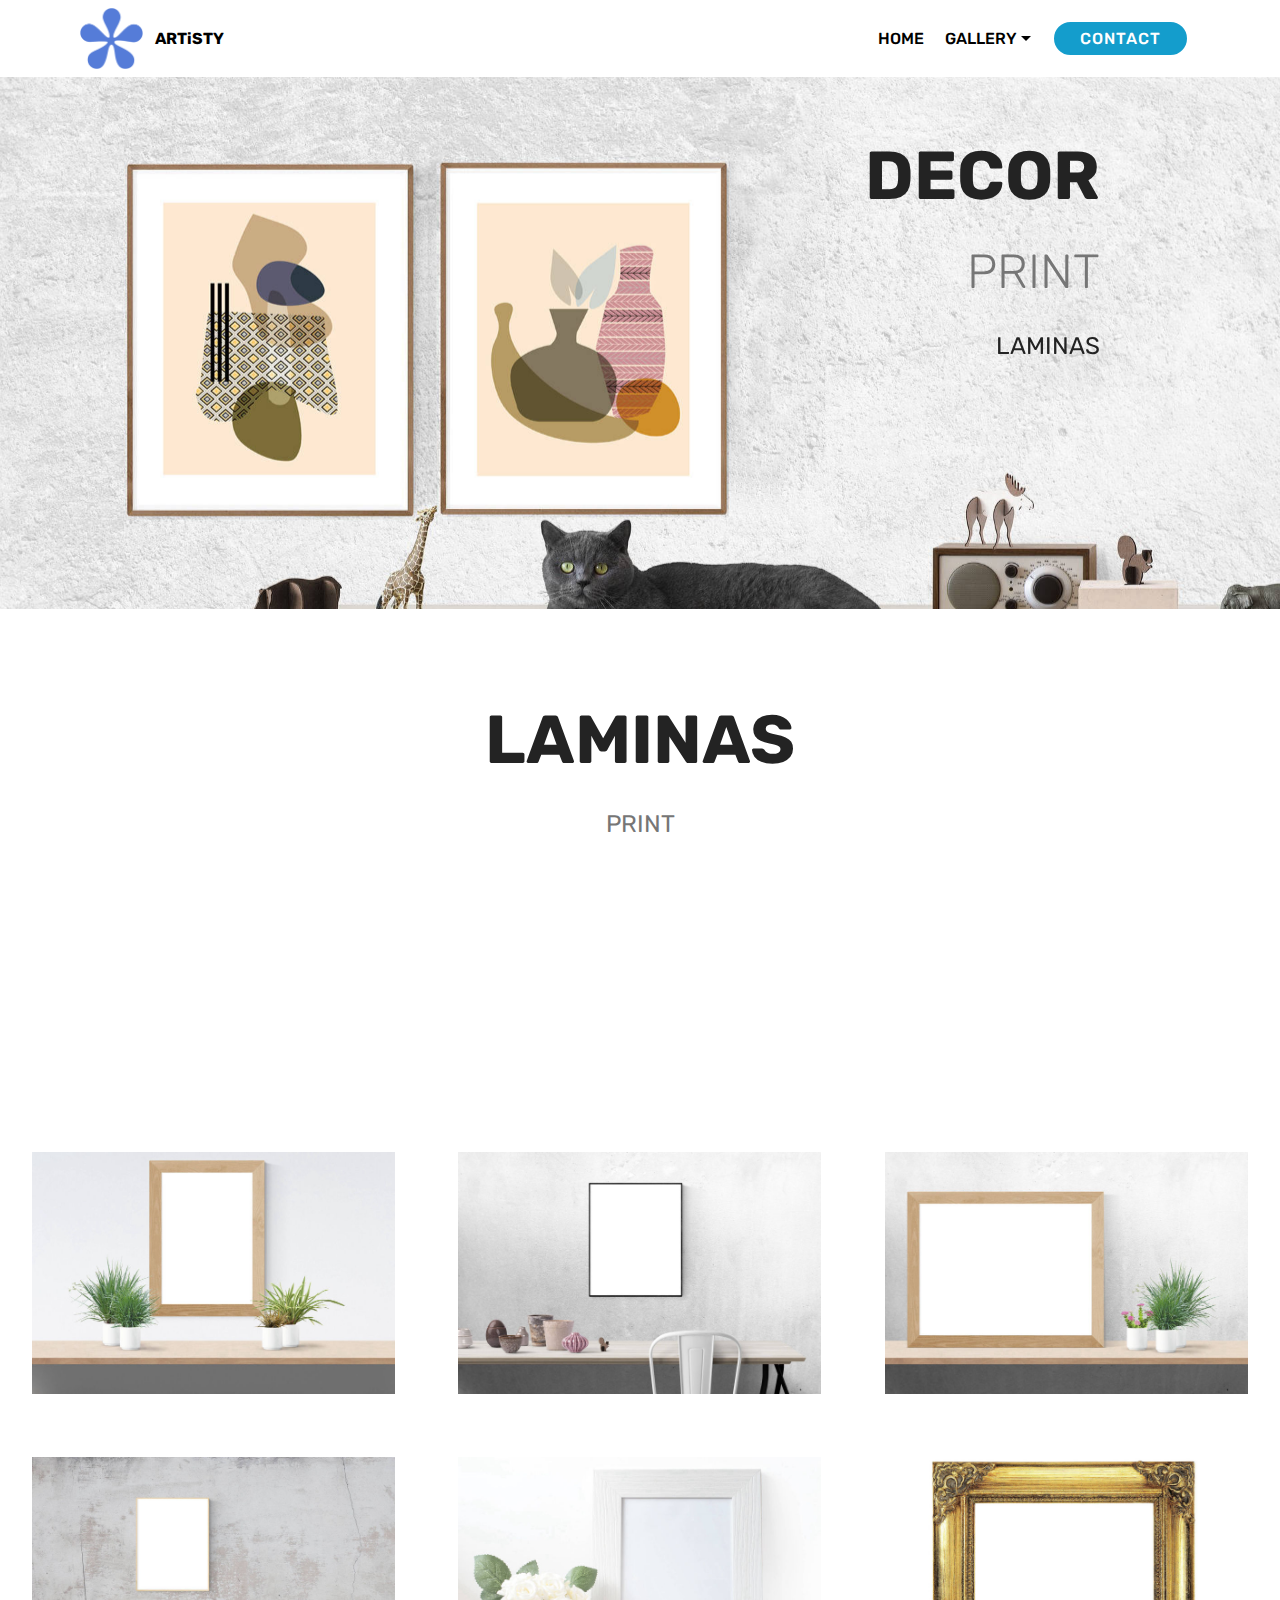
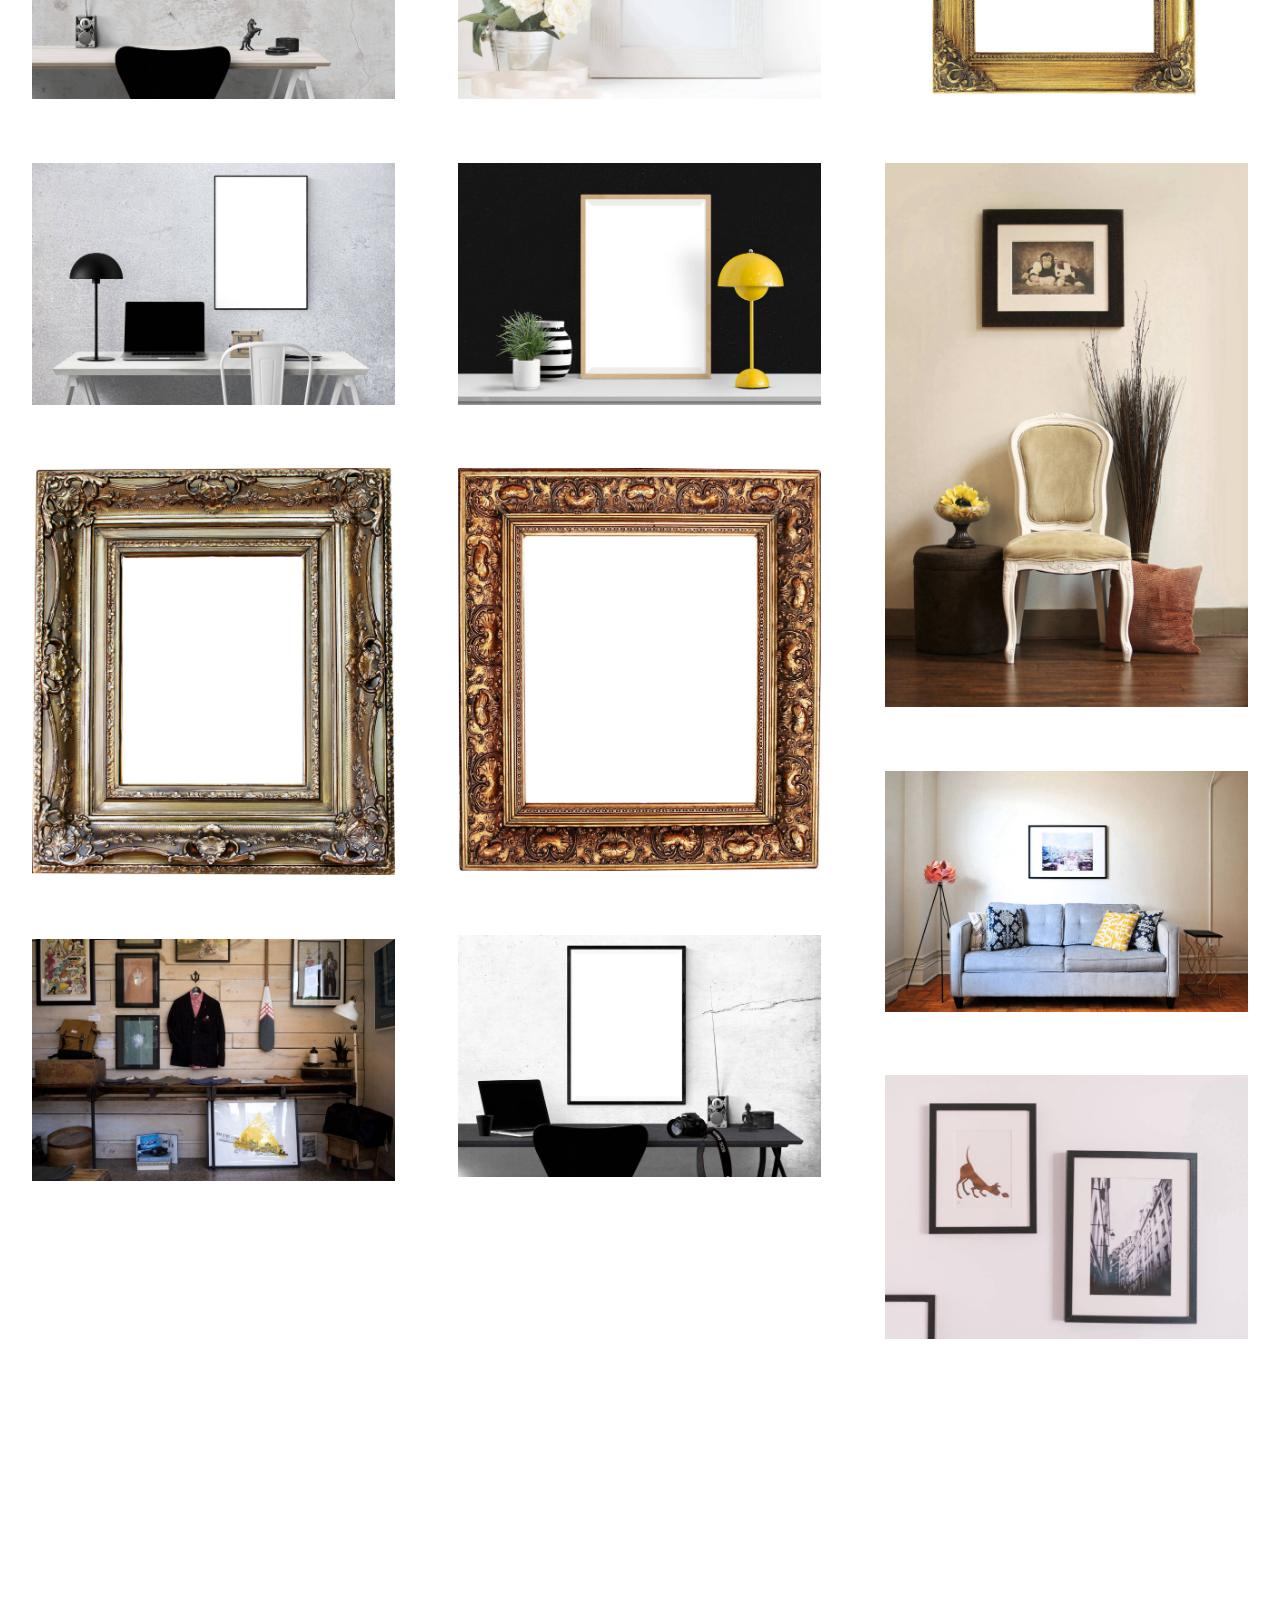
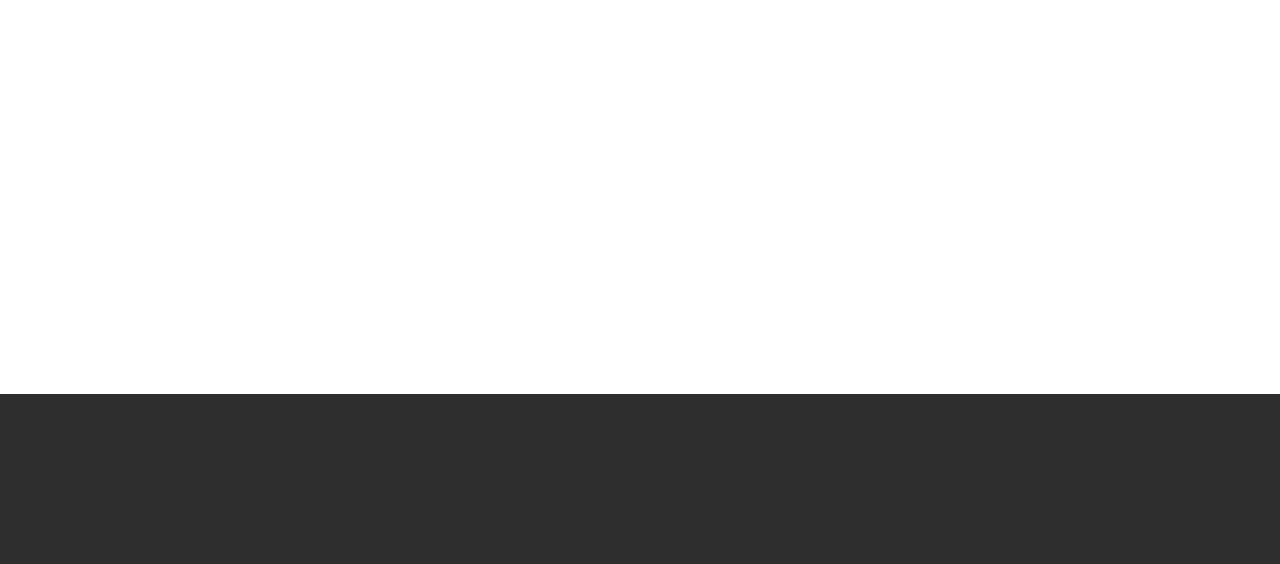
==== commit 21348c2a: "create github pages" ====
--- a/index.html
+++ b/index.html
@@ -46,7 +46,7 @@
                         <img src="assets/images/logo-artisty.png" alt="Decorprint" title="" style="height: 3.8rem;">
                     </a>
                 </span>
-                <span class="navbar-caption-wrap"><a class="navbar-caption text-black display-4" href="index.html">&nbsp;DECORPRINT</a></span>
+                <span class="navbar-caption-wrap"><a class="navbar-caption text-black display-4" href="index.html">ARTiSTY</a></span>
             </div>
         </div>
         <div class="collapse navbar-collapse" id="navbarSupportedContent">
@@ -55,17 +55,17 @@
                         HOME</a>
                 </li>
                 <li class="nav-item dropdown open">
-                    <a class="nav-link link text-black dropdown-toggle display-4" href="page2.html" data-toggle="dropdown-submenu" aria-expanded="true">
-                        GALLERY</a><div class="dropdown-menu"><a class="text-black dropdown-item display-4" href="page3.html">LAMINAS</a><a class="text-black dropdown-item display-4" href="page2.html" aria-expanded="false">INSPIRACION</a></div>
+                    <a class="nav-link link text-black dropdown-toggle display-4" href="page2.html" data-toggle="dropdown-submenu" aria-expanded="false">
+                        GALLERY</a><div class="dropdown-menu"><a class="text-black dropdown-item display-4" href="page3.html">LAMINAS</a><a class="text-black dropdown-item display-4" href="page4.html" aria-expanded="false">LAMINAS -II</a><a class="text-black dropdown-item display-4" href="page2.html" aria-expanded="false">INSPIRACION</a></div>
                 </li></ul>
             <div class="navbar-buttons mbr-section-btn"><a class="btn btn-sm btn-primary display-4" href="page1.html">
                     
-                    CONTACTO</a></div>
+                    CONTACT</a></div>
         </div>
     </nav>
 </section>
 
-<section class="engine"><a href="https://mobirise.info/r">free bootstrap template</a></section><section class="header1 cid-rovuIz1Qy4 mbr-parallax-background" id="header1-0">
+<section class="engine"><a href="https://mobirise.info/o">free portfolio website templates</a></section><section class="header1 cid-rovuIz1Qy4 mbr-parallax-background" id="header1-0">
 
     
 
@@ -100,8 +100,7 @@
                 
                 <p class="mbr-text pb-3 mbr-fonts-style display-5">
                     PRINT</p>
-                <div class="mbr-section-btn"><a class="btn btn-md btn-black-outline display-4" href="https://mobirise.co">LEARN MORE</a>
-                </div>
+                <div class="mbr-section-btn"><a class="btn btn-md btn-black-outline display-4" href="page3.html">GALLERY</a></div>
             </div>
         </div>
     </div>
@@ -116,6 +115,17 @@
         <div><!-- Filter --><!-- Gallery --><div class="mbr-gallery-row"><div class="mbr-gallery-layout-default"><div><div><div class="mbr-gallery-item mbr-gallery-item--p4" data-video-url="false" data-tags="Animada"><div href="#lb-gallery1-3" data-slide-to="0" data-toggle="modal"><img src="assets/images/mbr-6-1920x1280-800x533.jpg" alt="" title=""><span class="icon-focus"></span></div></div><div class="mbr-gallery-item mbr-gallery-item--p4" data-video-url="false" data-tags="Animada"><div href="#lb-gallery1-3" data-slide-to="1" data-toggle="modal"><img src="assets/images/mbr-7-1920x1280-800x533.jpg" alt="" title=""><span class="icon-focus"></span></div></div><div class="mbr-gallery-item mbr-gallery-item--p4" data-video-url="false" data-tags="Animada"><div href="#lb-gallery1-3" data-slide-to="2" data-toggle="modal"><img src="assets/images/mbr-8-1920x1280-800x533.jpg" alt="" title=""><span class="icon-focus"></span></div></div><div class="mbr-gallery-item mbr-gallery-item--p4" data-video-url="false" data-tags="Animada"><div href="#lb-gallery1-3" data-slide-to="3" data-toggle="modal"><img src="assets/images/mbr-9-1920x1280-800x533.jpg" alt="" title=""><span class="icon-focus"></span></div></div><div class="mbr-gallery-item mbr-gallery-item--p4" data-video-url="false" data-tags="Animada"><div href="#lb-gallery1-3" data-slide-to="4" data-toggle="modal"><img src="assets/images/mbr-10-1920x1280-800x533.jpg" alt="" title=""><span class="icon-focus"></span></div></div><div class="mbr-gallery-item mbr-gallery-item--p4" data-video-url="false" data-tags="Animada"><div href="#lb-gallery1-3" data-slide-to="5" data-toggle="modal"><img src="assets/images/mbr-11-1920x1280-800x533.jpg" alt="" title=""><span class="icon-focus"></span></div></div><div class="mbr-gallery-item mbr-gallery-item--p4" data-video-url="false" data-tags="Animada"><div href="#lb-gallery1-3" data-slide-to="6" data-toggle="modal"><img src="assets/images/mbr-12-1920x1280-800x533.jpg" alt="" title=""><span class="icon-focus"></span></div></div><div class="mbr-gallery-item mbr-gallery-item--p4" data-video-url="false" data-tags="Animada"><div href="#lb-gallery1-3" data-slide-to="7" data-toggle="modal"><img src="assets/images/mbr-13-1920x1280-800x533.jpg" alt="" title=""><span class="icon-focus"></span></div></div><div class="mbr-gallery-item mbr-gallery-item--p4" data-video-url="false" data-tags="Animada"><div href="#lb-gallery1-3" data-slide-to="8" data-toggle="modal"><img src="assets/images/mbr-1280x1920-800x1200.jpg" alt="" title=""><span class="icon-focus"></span></div></div><div class="mbr-gallery-item mbr-gallery-item--p4" data-video-url="false" data-tags="Animada"><div href="#lb-gallery1-3" data-slide-to="9" data-toggle="modal"><img src="assets/images/mbr-1712x1920-800x897.jpg" alt="" title=""><span class="icon-focus"></span></div></div><div class="mbr-gallery-item mbr-gallery-item--p4" data-video-url="false" data-tags="Animada"><div href="#lb-gallery1-3" data-slide-to="10" data-toggle="modal"><img src="assets/images/mbr-1728x1920-800x889.jpg" alt="" title=""><span class="icon-focus"></span></div></div><div class="mbr-gallery-item mbr-gallery-item--p4" data-video-url="false" data-tags="Animada"><div href="#lb-gallery1-3" data-slide-to="11" data-toggle="modal"><img src="assets/images/mbr-1920x1275-800x531.jpg" alt="" title=""><span class="icon-focus"></span></div></div><div class="mbr-gallery-item mbr-gallery-item--p4" data-video-url="false" data-tags="Animada"><div href="#lb-gallery1-3" data-slide-to="12" data-toggle="modal"><img src="assets/images/mbr-14-1920x1280-800x533.jpg" alt="" title=""><span class="icon-focus"></span></div></div><div class="mbr-gallery-item mbr-gallery-item--p4" data-video-url="false" data-tags="Animada"><div href="#lb-gallery1-3" data-slide-to="13" data-toggle="modal"><img src="assets/images/mbr-1920x1281-800x534.jpg" alt="" title=""><span class="icon-focus"></span></div></div><div class="mbr-gallery-item mbr-gallery-item--p4" data-video-url="false" data-tags="Animada"><div href="#lb-gallery1-3" data-slide-to="14" data-toggle="modal"><img src="assets/images/mbr-1920x1400-800x583.jpg" alt="" title=""><span class="icon-focus"></span></div></div></div></div><div class="clearfix"></div></div></div><!-- Lightbox --><div data-app-prevent-settings="" class="mbr-slider modal fade carousel slide" tabindex="-1" data-keyboard="true" data-interval="false" id="lb-gallery1-3"><div class="modal-dialog"><div class="modal-content"><div class="modal-body"><div class="carousel-inner"><div class="carousel-item active"><img src="assets/images/mbr-6-1920x1280.jpg" alt="" title=""></div><div class="carousel-item"><img src="assets/images/mbr-7-1920x1280.jpg" alt="" title=""></div><div class="carousel-item"><img src="assets/images/mbr-8-1920x1280.jpg" alt="" title=""></div><div class="carousel-item"><img src="assets/images/mbr-9-1920x1280.jpg" alt="" title=""></div><div class="carousel-item"><img src="assets/images/mbr-10-1920x1280.jpg" alt="" title=""></div><div class="carousel-item"><img src="assets/images/mbr-11-1920x1280.jpg" alt="" title=""></div><div class="carousel-item"><img src="assets/images/mbr-12-1920x1280.jpg" alt="" title=""></div><div class="carousel-item"><img src="assets/images/mbr-13-1920x1280.jpg" alt="" title=""></div><div class="carousel-item"><img src="assets/images/mbr-1280x1920.jpg" alt="" title=""></div><div class="carousel-item"><img src="assets/images/mbr-1712x1920.jpg" alt="" title=""></div><div class="carousel-item"><img src="assets/images/mbr-1728x1920.jpg" alt="" title=""></div><div class="carousel-item"><img src="assets/images/mbr-1920x1275.jpg" alt="" title=""></div><div class="carousel-item"><img src="assets/images/mbr-14-1920x1280.jpg" alt="" title=""></div><div class="carousel-item"><img src="assets/images/mbr-1920x1281.jpg" alt="" title=""></div><div class="carousel-item"><img src="assets/images/mbr-1920x1400.jpg" alt="" title=""></div></div><a class="carousel-control carousel-control-prev" role="button" data-slide="prev" href="#lb-gallery1-3"><span class="mbri-left mbr-iconfont" aria-hidden="true"></span><span class="sr-only">Previous</span></a><a class="carousel-control carousel-control-next" role="button" data-slide="next" href="#lb-gallery1-3"><span class="mbri-right mbr-iconfont" aria-hidden="true"></span><span class="sr-only">Next</span></a><a class="close" href="#" role="button" data-dismiss="modal"><span class="sr-only">Close</span></a></div></div></div></div></div>
     </div>
 
+</section>
+
+<section class="cid-rq5Icv125j" id="video1-9">
+
+    
+    
+    <figure class="mbr-figure align-center container">
+        <div class="video-block" style="width: 66%;">
+            <div><iframe class="mbr-embedded-video" src="https://www.youtube.com/embed/wYQBwKYxVNY?rel=0&amp;amp;showinfo=0&amp;autoplay=0&amp;loop=0" width="1280" height="720" frameborder="0" allowfullscreen></iframe></div>
+        </div>
+    </figure>
 </section>
 
 <section once="footers" class="cid-roJhYH4UZb" id="footer7-4">
@@ -134,15 +144,11 @@
                     
                     
                 <li class="foot-menu-item mbr-fonts-style display-7">
-                        <a class="text-white mbr-bold" href="#" target="_blank">About us</a>
+                        <a class="text-white mbr-bold" href="index.html" target="_blank">About us</a>
                     </li><li class="foot-menu-item mbr-fonts-style display-7">
-                        <a class="text-white mbr-bold" href="#" target="_blank">Services</a>
+                        <a class="text-white mbr-bold" href="index.html" target="_blank">Services</a>
                     </li><li class="foot-menu-item mbr-fonts-style display-7">
-                        <a class="text-white mbr-bold" href="#" target="_blank">Get In Touch</a>
-                    </li><li class="foot-menu-item mbr-fonts-style display-7">
-                        <a class="text-white mbr-bold" href="#" target="_blank">Careers</a>
-                    </li><li class="foot-menu-item mbr-fonts-style display-7">
-                        <a class="text-white mbr-bold" href="#" target="_blank">Work</a>
+                        <a class="text-white mbr-bold" href="index.html" target="_blank">Get In Touch</a>
                     </li></ul>
             </div>
             <div class="row social-row">
@@ -154,34 +160,26 @@
                     
                     
                 <div class="soc-item">
-                        <a href="https://twitter.com/mobirise" target="_blank">
-                            <span class="socicon-twitter socicon mbr-iconfont mbr-iconfont-social"></span>
+                        <a href="index.html" target="_blank">
+                            <span class="mbr-iconfont mbr-iconfont-social socicon-twitter socicon"></span>
                         </a>
                     </div><div class="soc-item">
-                        <a href="https://www.facebook.com/pages/Mobirise/1616226671953247" target="_blank">
-                            <span class="socicon-facebook socicon mbr-iconfont mbr-iconfont-social"></span>
+                        <a href="index.html" target="_blank">
+                            <span class="mbr-iconfont mbr-iconfont-social socicon-facebook socicon"></span>
                         </a>
                     </div><div class="soc-item">
-                        <a href="https://www.youtube.com/c/mobirise" target="_blank">
-                            <span class="socicon-youtube socicon mbr-iconfont mbr-iconfont-social"></span>
+                        <a href="index.html" target="_blank">
+                            <span class="mbr-iconfont mbr-iconfont-social socicon-youtube socicon"></span>
                         </a>
                     </div><div class="soc-item">
-                        <a href="https://instagram.com/mobirise" target="_blank">
-                            <span class="socicon-instagram socicon mbr-iconfont mbr-iconfont-social"></span>
-                        </a>
-                    </div><div class="soc-item">
-                        <a href="https://plus.google.com/u/0/+Mobirise" target="_blank">
-                            <span class="socicon-googleplus socicon mbr-iconfont mbr-iconfont-social"></span>
-                        </a>
-                    </div><div class="soc-item">
-                        <a href="https://www.behance.net/Mobirise" target="_blank">
-                            <span class="socicon-behance socicon mbr-iconfont mbr-iconfont-social"></span>
+                        <a href="index.html" target="_blank">
+                            <span class="mbr-iconfont mbr-iconfont-social socicon-instagram socicon"></span>
                         </a>
                     </div></div>
             </div>
             <div class="row row-copirayt">
                 <p class="mbr-text mb-0 mbr-fonts-style mbr-white align-center display-7">
-                    © DecorPrint - 2019</p>
+                    © ARTiSTY - 2019</p>
             </div>
         </div>
     </div>
--- a/assets/mobirise/css/mbr-additional.css
+++ b/assets/mobirise/css/mbr-additional.css
@@ -1880,6 +1880,19 @@
   transition: 0.2s background ease-in-out;
   background: linear-gradient(to left, #554346, #45505b) !important;
 }
+.cid-rq5Icv125j {
+  background: #ffffff;
+  padding-top: 60px;
+  padding-bottom: 60px;
+}
+.cid-rq5Icv125j .video-block {
+  margin: auto;
+}
+@media (max-width: 768px) {
+  .cid-rq5Icv125j .video-block {
+    width: 100% !important;
+  }
+}
 .cid-roJhYH4UZb {
   padding-top: 30px;
   padding-bottom: 30px;
@@ -3594,6 +3607,50 @@
 .cid-roKR9UDC0k .card-title {
   text-align: center;
 }
+.cid-rq5tdRDkbh {
+  padding-top: 0px;
+  padding-bottom: 0px;
+  background-color: #ffffff;
+}
+.cid-rq5tdRDkbh .card-box {
+  padding: 0 2rem;
+}
+.cid-rq5tdRDkbh .mbr-section-btn {
+  padding-top: 1rem;
+}
+.cid-rq5tdRDkbh .mbr-section-btn a {
+  margin-top: 1rem;
+  margin-bottom: 0;
+}
+.cid-rq5tdRDkbh h4 {
+  font-weight: 500;
+  margin-bottom: 0;
+  text-align: left;
+  padding-top: 2rem;
+}
+.cid-rq5tdRDkbh p {
+  margin-bottom: 0;
+  text-align: left;
+  padding-top: 1.5rem;
+}
+.cid-rq5tdRDkbh .mbr-text {
+  color: #767676;
+  text-align: center;
+}
+.cid-rq5tdRDkbh .card-wrapper {
+  height: 100%;
+  padding-bottom: 2rem;
+  background: #ffffff;
+  box-shadow: 0px 0px 0px 0px rgba(0, 0, 0, 0);
+  transition: box-shadow 0.3s;
+}
+.cid-rq5tdRDkbh .card-wrapper:hover {
+  box-shadow: 0px 0px 30px 0px rgba(0, 0, 0, 0.05);
+  transition: box-shadow 0.3s;
+}
+.cid-rq5tdRDkbh .card-title {
+  text-align: center;
+}
 .cid-roJhYH4UZb {
   padding-top: 30px;
   padding-bottom: 30px;
@@ -3672,3 +3729,550 @@
 .cid-roJhYH4UZb .media-container-row .row-copirayt p {
   width: 100%;
 }
+.cid-rovv2S83tk .navbar {
+  background: #ffffff;
+  transition: none;
+  min-height: 77px;
+  padding: .5rem 0;
+}
+.cid-rovv2S83tk .navbar-dropdown.bg-color.transparent.opened {
+  background: #ffffff;
+}
+.cid-rovv2S83tk a {
+  font-style: normal;
+}
+.cid-rovv2S83tk .nav-item span {
+  padding-right: 0.4em;
+  line-height: 0.5em;
+  vertical-align: text-bottom;
+  position: relative;
+  text-decoration: none;
+}
+.cid-rovv2S83tk .nav-item a {
+  display: -webkit-flex;
+  align-items: center;
+  justify-content: center;
+  padding: 0.7rem 0 !important;
+  margin: 0rem .65rem !important;
+  -webkit-align-items: center;
+  -webkit-justify-content: center;
+}
+.cid-rovv2S83tk .nav-item:focus,
+.cid-rovv2S83tk .nav-link:focus {
+  outline: none;
+}
+.cid-rovv2S83tk .btn {
+  padding: 0.4rem 1.5rem;
+  display: -webkit-inline-flex;
+  align-items: center;
+  -webkit-align-items: center;
+}
+.cid-rovv2S83tk .btn .mbr-iconfont {
+  font-size: 1.6rem;
+}
+.cid-rovv2S83tk .menu-logo {
+  margin-right: auto;
+}
+.cid-rovv2S83tk .menu-logo .navbar-brand {
+  display: flex;
+  margin-left: 5rem;
+  padding: 0;
+  transition: padding .2s;
+  min-height: 3.8rem;
+  -webkit-align-items: center;
+  align-items: center;
+}
+.cid-rovv2S83tk .menu-logo .navbar-brand .navbar-caption-wrap {
+  display: flex;
+  -webkit-align-items: center;
+  align-items: center;
+  word-break: break-word;
+  min-width: 7rem;
+  margin: .3rem 0;
+}
+.cid-rovv2S83tk .menu-logo .navbar-brand .navbar-caption-wrap .navbar-caption {
+  line-height: 1.2rem !important;
+  padding-right: 2rem;
+}
+.cid-rovv2S83tk .menu-logo .navbar-brand .navbar-logo {
+  font-size: 4rem;
+  transition: font-size 0.25s;
+}
+.cid-rovv2S83tk .menu-logo .navbar-brand .navbar-logo img {
+  display: flex;
+}
+.cid-rovv2S83tk .menu-logo .navbar-brand .navbar-logo .mbr-iconfont {
+  transition: font-size 0.25s;
+}
+.cid-rovv2S83tk .menu-logo .navbar-brand .navbar-logo a {
+  display: inline-flex;
+}
+.cid-rovv2S83tk .navbar-toggleable-sm .navbar-collapse {
+  justify-content: flex-end;
+  -webkit-justify-content: flex-end;
+  padding-right: 5rem;
+  width: auto;
+}
+.cid-rovv2S83tk .navbar-toggleable-sm .navbar-collapse .navbar-nav {
+  flex-wrap: wrap;
+  -webkit-flex-wrap: wrap;
+  padding-left: 0;
+}
+.cid-rovv2S83tk .navbar-toggleable-sm .navbar-collapse .navbar-nav .nav-item {
+  -webkit-align-self: center;
+  align-self: center;
+}
+.cid-rovv2S83tk .navbar-toggleable-sm .navbar-collapse .navbar-buttons {
+  padding-left: 0;
+  padding-bottom: 0;
+}
+.cid-rovv2S83tk .dropdown .dropdown-menu {
+  background: #ffffff;
+  display: none;
+  position: absolute;
+  min-width: 5rem;
+  padding-top: 1.4rem;
+  padding-bottom: 1.4rem;
+  text-align: left;
+}
+.cid-rovv2S83tk .dropdown .dropdown-menu .dropdown-item {
+  width: auto;
+  padding: 0.235em 1.5385em 0.235em 1.5385em !important;
+}
+.cid-rovv2S83tk .dropdown .dropdown-menu .dropdown-item::after {
+  right: 0.5rem;
+}
+.cid-rovv2S83tk .dropdown .dropdown-menu .dropdown-submenu {
+  margin: 0;
+}
+.cid-rovv2S83tk .dropdown.open > .dropdown-menu {
+  display: block;
+}
+.cid-rovv2S83tk .navbar-toggleable-sm.opened:after {
+  position: absolute;
+  width: 100vw;
+  height: 100vh;
+  content: '';
+  background-color: rgba(0, 0, 0, 0.1);
+  left: 0;
+  bottom: 0;
+  transform: translateY(100%);
+  -webkit-transform: translateY(100%);
+  z-index: 1000;
+}
+.cid-rovv2S83tk .navbar.navbar-short {
+  min-height: 60px;
+  transition: all .2s;
+}
+.cid-rovv2S83tk .navbar.navbar-short .navbar-toggler-right {
+  top: 20px;
+}
+.cid-rovv2S83tk .navbar.navbar-short .navbar-logo a {
+  font-size: 2.5rem !important;
+  line-height: 2.5rem;
+  transition: font-size 0.25s;
+}
+.cid-rovv2S83tk .navbar.navbar-short .navbar-logo a .mbr-iconfont {
+  font-size: 2.5rem !important;
+}
+.cid-rovv2S83tk .navbar.navbar-short .navbar-logo a img {
+  height: 3rem !important;
+}
+.cid-rovv2S83tk .navbar.navbar-short .navbar-brand {
+  min-height: 3rem;
+}
+.cid-rovv2S83tk button.navbar-toggler {
+  width: 31px;
+  height: 18px;
+  cursor: pointer;
+  transition: all .2s;
+  top: 1.5rem;
+  right: 1rem;
+}
+.cid-rovv2S83tk button.navbar-toggler:focus {
+  outline: none;
+}
+.cid-rovv2S83tk button.navbar-toggler .hamburger span {
+  position: absolute;
+  right: 0;
+  width: 30px;
+  height: 2px;
+  border-right: 5px;
+  background-color: #333333;
+}
+.cid-rovv2S83tk button.navbar-toggler .hamburger span:nth-child(1) {
+  top: 0;
+  transition: all .2s;
+}
+.cid-rovv2S83tk button.navbar-toggler .hamburger span:nth-child(2) {
+  top: 8px;
+  transition: all .15s;
+}
+.cid-rovv2S83tk button.navbar-toggler .hamburger span:nth-child(3) {
+  top: 8px;
+  transition: all .15s;
+}
+.cid-rovv2S83tk button.navbar-toggler .hamburger span:nth-child(4) {
+  top: 16px;
+  transition: all .2s;
+}
+.cid-rovv2S83tk nav.opened .hamburger span:nth-child(1) {
+  top: 8px;
+  width: 0;
+  opacity: 0;
+  right: 50%;
+  transition: all .2s;
+}
+.cid-rovv2S83tk nav.opened .hamburger span:nth-child(2) {
+  -webkit-transform: rotate(45deg);
+  transform: rotate(45deg);
+  transition: all .25s;
+}
+.cid-rovv2S83tk nav.opened .hamburger span:nth-child(3) {
+  -webkit-transform: rotate(-45deg);
+  transform: rotate(-45deg);
+  transition: all .25s;
+}
+.cid-rovv2S83tk nav.opened .hamburger span:nth-child(4) {
+  top: 8px;
+  width: 0;
+  opacity: 0;
+  right: 50%;
+  transition: all .2s;
+}
+.cid-rovv2S83tk .collapsed.navbar-expand {
+  flex-direction: column;
+  -webkit-flex-direction: column;
+}
+.cid-rovv2S83tk .collapsed .btn {
+  display: -webkit-flex;
+}
+.cid-rovv2S83tk .collapsed .navbar-collapse {
+  display: none !important;
+  padding-right: 0 !important;
+}
+.cid-rovv2S83tk .collapsed .navbar-collapse.collapsing,
+.cid-rovv2S83tk .collapsed .navbar-collapse.show {
+  display: block !important;
+}
+.cid-rovv2S83tk .collapsed .navbar-collapse.collapsing .navbar-nav,
+.cid-rovv2S83tk .collapsed .navbar-collapse.show .navbar-nav {
+  display: block;
+  text-align: center;
+}
+.cid-rovv2S83tk .collapsed .navbar-collapse.collapsing .navbar-nav .nav-item,
+.cid-rovv2S83tk .collapsed .navbar-collapse.show .navbar-nav .nav-item {
+  clear: both;
+}
+.cid-rovv2S83tk .collapsed .navbar-collapse.collapsing .navbar-buttons,
+.cid-rovv2S83tk .collapsed .navbar-collapse.show .navbar-buttons {
+  text-align: center;
+}
+.cid-rovv2S83tk .collapsed .navbar-collapse.collapsing .navbar-buttons:last-child,
+.cid-rovv2S83tk .collapsed .navbar-collapse.show .navbar-buttons:last-child {
+  margin-bottom: 1rem;
+}
+@media (min-width: 992px) {
+  .cid-rovv2S83tk .collapsed:not(.navbar-short) .navbar-collapse {
+    max-height: calc(98.5vh - 3.8rem);
+  }
+}
+.cid-rovv2S83tk .collapsed button.navbar-toggler {
+  display: block;
+}
+.cid-rovv2S83tk .collapsed .navbar-brand {
+  margin-left: 1rem !important;
+}
+.cid-rovv2S83tk .collapsed .navbar-toggleable-sm {
+  flex-direction: column;
+  -webkit-flex-direction: column;
+}
+.cid-rovv2S83tk .collapsed .dropdown .dropdown-menu {
+  width: 100%;
+  text-align: center;
+  position: relative;
+  opacity: 0;
+  overflow: hidden;
+  display: block;
+  height: 0;
+  visibility: hidden;
+  padding: 0;
+  transition-duration: .5s;
+  transition-property: opacity,padding,height;
+}
+.cid-rovv2S83tk .collapsed .dropdown.open > .dropdown-menu {
+  position: relative;
+  opacity: 1;
+  height: auto;
+  padding: 1.4rem 0;
+  visibility: visible;
+}
+.cid-rovv2S83tk .collapsed .dropdown .dropdown-submenu {
+  left: 0;
+  text-align: center;
+  width: 100%;
+}
+.cid-rovv2S83tk .collapsed .dropdown .dropdown-toggle[data-toggle="dropdown-submenu"]::after {
+  margin-top: 0;
+  position: inherit;
+  right: 0;
+  top: 50%;
+  display: inline-block;
+  width: 0;
+  height: 0;
+  margin-left: .3em;
+  vertical-align: middle;
+  content: "";
+  border-top: .30em solid;
+  border-right: .30em solid transparent;
+  border-left: .30em solid transparent;
+}
+@media (max-width: 991px) {
+  .cid-rovv2S83tk.navbar-expand {
+    flex-direction: column;
+    -webkit-flex-direction: column;
+  }
+  .cid-rovv2S83tk img {
+    height: 3.8rem !important;
+  }
+  .cid-rovv2S83tk .btn {
+    display: -webkit-flex;
+  }
+  .cid-rovv2S83tk button.navbar-toggler {
+    display: block;
+  }
+  .cid-rovv2S83tk .navbar-brand {
+    margin-left: 1rem !important;
+  }
+  .cid-rovv2S83tk .navbar-toggleable-sm {
+    flex-direction: column;
+    -webkit-flex-direction: column;
+  }
+  .cid-rovv2S83tk .navbar-collapse {
+    display: none !important;
+    padding-right: 0 !important;
+  }
+  .cid-rovv2S83tk .navbar-collapse.collapsing,
+  .cid-rovv2S83tk .navbar-collapse.show {
+    display: block !important;
+  }
+  .cid-rovv2S83tk .navbar-collapse.collapsing .navbar-nav,
+  .cid-rovv2S83tk .navbar-collapse.show .navbar-nav {
+    display: block;
+    text-align: center;
+  }
+  .cid-rovv2S83tk .navbar-collapse.collapsing .navbar-nav .nav-item,
+  .cid-rovv2S83tk .navbar-collapse.show .navbar-nav .nav-item {
+    clear: both;
+  }
+  .cid-rovv2S83tk .navbar-collapse.collapsing .navbar-buttons,
+  .cid-rovv2S83tk .navbar-collapse.show .navbar-buttons {
+    text-align: center;
+  }
+  .cid-rovv2S83tk .navbar-collapse.collapsing .navbar-buttons:last-child,
+  .cid-rovv2S83tk .navbar-collapse.show .navbar-buttons:last-child {
+    margin-bottom: 1rem;
+  }
+  .cid-rovv2S83tk .dropdown .dropdown-menu {
+    width: 100%;
+    text-align: center;
+    position: relative;
+    opacity: 0;
+    overflow: hidden;
+    display: block;
+    height: 0;
+    visibility: hidden;
+    padding: 0;
+    transition-duration: .5s;
+    transition-property: opacity,padding,height;
+  }
+  .cid-rovv2S83tk .dropdown.open > .dropdown-menu {
+    position: relative;
+    opacity: 1;
+    height: auto;
+    padding: 1.4rem 0;
+    visibility: visible;
+  }
+  .cid-rovv2S83tk .dropdown .dropdown-submenu {
+    left: 0;
+    text-align: center;
+    width: 100%;
+  }
+  .cid-rovv2S83tk .dropdown .dropdown-toggle[data-toggle="dropdown-submenu"]::after {
+    margin-top: 0;
+    position: inherit;
+    right: 0;
+    top: 50%;
+    display: inline-block;
+    width: 0;
+    height: 0;
+    margin-left: .3em;
+    vertical-align: middle;
+    content: "";
+    border-top: .30em solid;
+    border-right: .30em solid transparent;
+    border-left: .30em solid transparent;
+  }
+}
+@media (min-width: 767px) {
+  .cid-rovv2S83tk .menu-logo {
+    flex-shrink: 0;
+    -webkit-flex-shrink: 0;
+  }
+}
+.cid-rovv2S83tk .navbar-collapse {
+  flex-basis: auto;
+  -webkit-flex-basis: auto;
+}
+.cid-rovv2S83tk .nav-link:hover,
+.cid-rovv2S83tk .dropdown-item:hover {
+  color: #767676 !important;
+}
+.cid-roJu3d3t7S {
+  padding-top: 120px;
+  padding-bottom: 0px;
+  background-color: #efefef;
+}
+.cid-roJu3d3t7S .mbr-section-subtitle {
+  color: #767676;
+}
+.cid-rq5uvsmeZj {
+  padding-top: 90px;
+  padding-bottom: 90px;
+  background-color: #ffffff;
+}
+.cid-rq5uvsmeZj .mbr-slider .carousel-control {
+  background: #1b1b1b;
+}
+.cid-rq5uvsmeZj .mbr-slider .carousel-control-prev {
+  left: 0;
+  margin-left: 2.5rem;
+}
+.cid-rq5uvsmeZj .mbr-slider .carousel-control-next {
+  right: 0;
+  margin-right: 2.5rem;
+}
+.cid-rq5uvsmeZj .mbr-slider .modal-body .close {
+  background: #1b1b1b;
+}
+.cid-rq5uvsmeZj .mbr-gallery-item > div::before {
+  content: '';
+  position: absolute;
+  left: 0;
+  top: 0;
+  width: 100%;
+  height: 100%;
+  background: #554346;
+  opacity: 0;
+  -webkit-transition: 0.2s opacity ease-in-out;
+  transition: 0.2s opacity ease-in-out;
+  background: linear-gradient(to left, #554346, #45505b) !important;
+}
+.cid-rq5uvsmeZj .mbr-gallery-item > div:hover .mbr-gallery-title::before {
+  background: transparent !important;
+}
+.cid-rq5uvsmeZj .mbr-gallery-item > div:hover:before {
+  opacity: 0.7 !important;
+}
+.cid-rq5uvsmeZj .mbr-gallery-title {
+  font-size: .9em;
+  position: absolute;
+  display: block;
+  width: 100%;
+  bottom: 0;
+  padding: 1rem;
+  color: #fff;
+  z-index: 2;
+}
+.cid-rq5uvsmeZj .mbr-gallery-title:before {
+  content: " ";
+  width: 100%;
+  height: 100%;
+  top: 0;
+  left: 0;
+  z-index: -1;
+  position: absolute;
+  background: #554346 !important;
+  opacity: 0.7;
+  -webkit-transition: 0.2s background ease-in-out;
+  transition: 0.2s background ease-in-out;
+  background: linear-gradient(to left, #554346, #45505b) !important;
+}
+.cid-roJhYH4UZb {
+  padding-top: 30px;
+  padding-bottom: 30px;
+  background-color: #2e2e2e;
+}
+.cid-roJhYH4UZb .row-links {
+  width: 100%;
+  -webkit-justify-content: center;
+  justify-content: center;
+}
+.cid-roJhYH4UZb .social-row {
+  width: 100%;
+  -webkit-justify-content: center;
+  justify-content: center;
+}
+.cid-roJhYH4UZb .media-container-row {
+  -webkit-flex-direction: column;
+  flex-direction: column;
+  -webkit-justify-content: center;
+  justify-content: center;
+  -webkit-align-items: center;
+  align-items: center;
+}
+.cid-roJhYH4UZb .media-container-row .foot-menu {
+  list-style: none;
+  display: flex;
+  -webkit-justify-content: center;
+  justify-content: center;
+  -webkit-flex-wrap: wrap;
+  flex-wrap: wrap;
+  padding: 0;
+  margin-bottom: 0;
+}
+.cid-roJhYH4UZb .media-container-row .foot-menu li {
+  padding: 0 1rem 1rem 1rem;
+}
+.cid-roJhYH4UZb .media-container-row .foot-menu li p {
+  margin: 0;
+}
+.cid-roJhYH4UZb .media-container-row .social-list {
+  padding-left: 0;
+  margin-bottom: 0;
+  list-style: none;
+  display: flex;
+  -webkit-flex-wrap: wrap;
+  flex-wrap: wrap;
+  -webkit-justify-content: flex-end;
+  justify-content: flex-end;
+}
+.cid-roJhYH4UZb .media-container-row .social-list .mbr-iconfont-social {
+  font-size: 1.5rem;
+  color: #ffffff;
+}
+.cid-roJhYH4UZb .media-container-row .social-list .soc-item {
+  margin: 0 .5rem;
+}
+.cid-roJhYH4UZb .media-container-row .social-list a {
+  margin: 0;
+  opacity: .5;
+  -webkit-transition: .2s linear;
+  transition: .2s linear;
+}
+.cid-roJhYH4UZb .media-container-row .social-list a:hover {
+  opacity: 1;
+}
+@media (max-width: 767px) {
+  .cid-roJhYH4UZb .media-container-row .social-list {
+    -webkit-justify-content: center;
+    justify-content: center;
+  }
+}
+.cid-roJhYH4UZb .media-container-row .row-copirayt {
+  word-break: break-word;
+  width: 100%;
+}
+.cid-roJhYH4UZb .media-container-row .row-copirayt p {
+  width: 100%;
+}
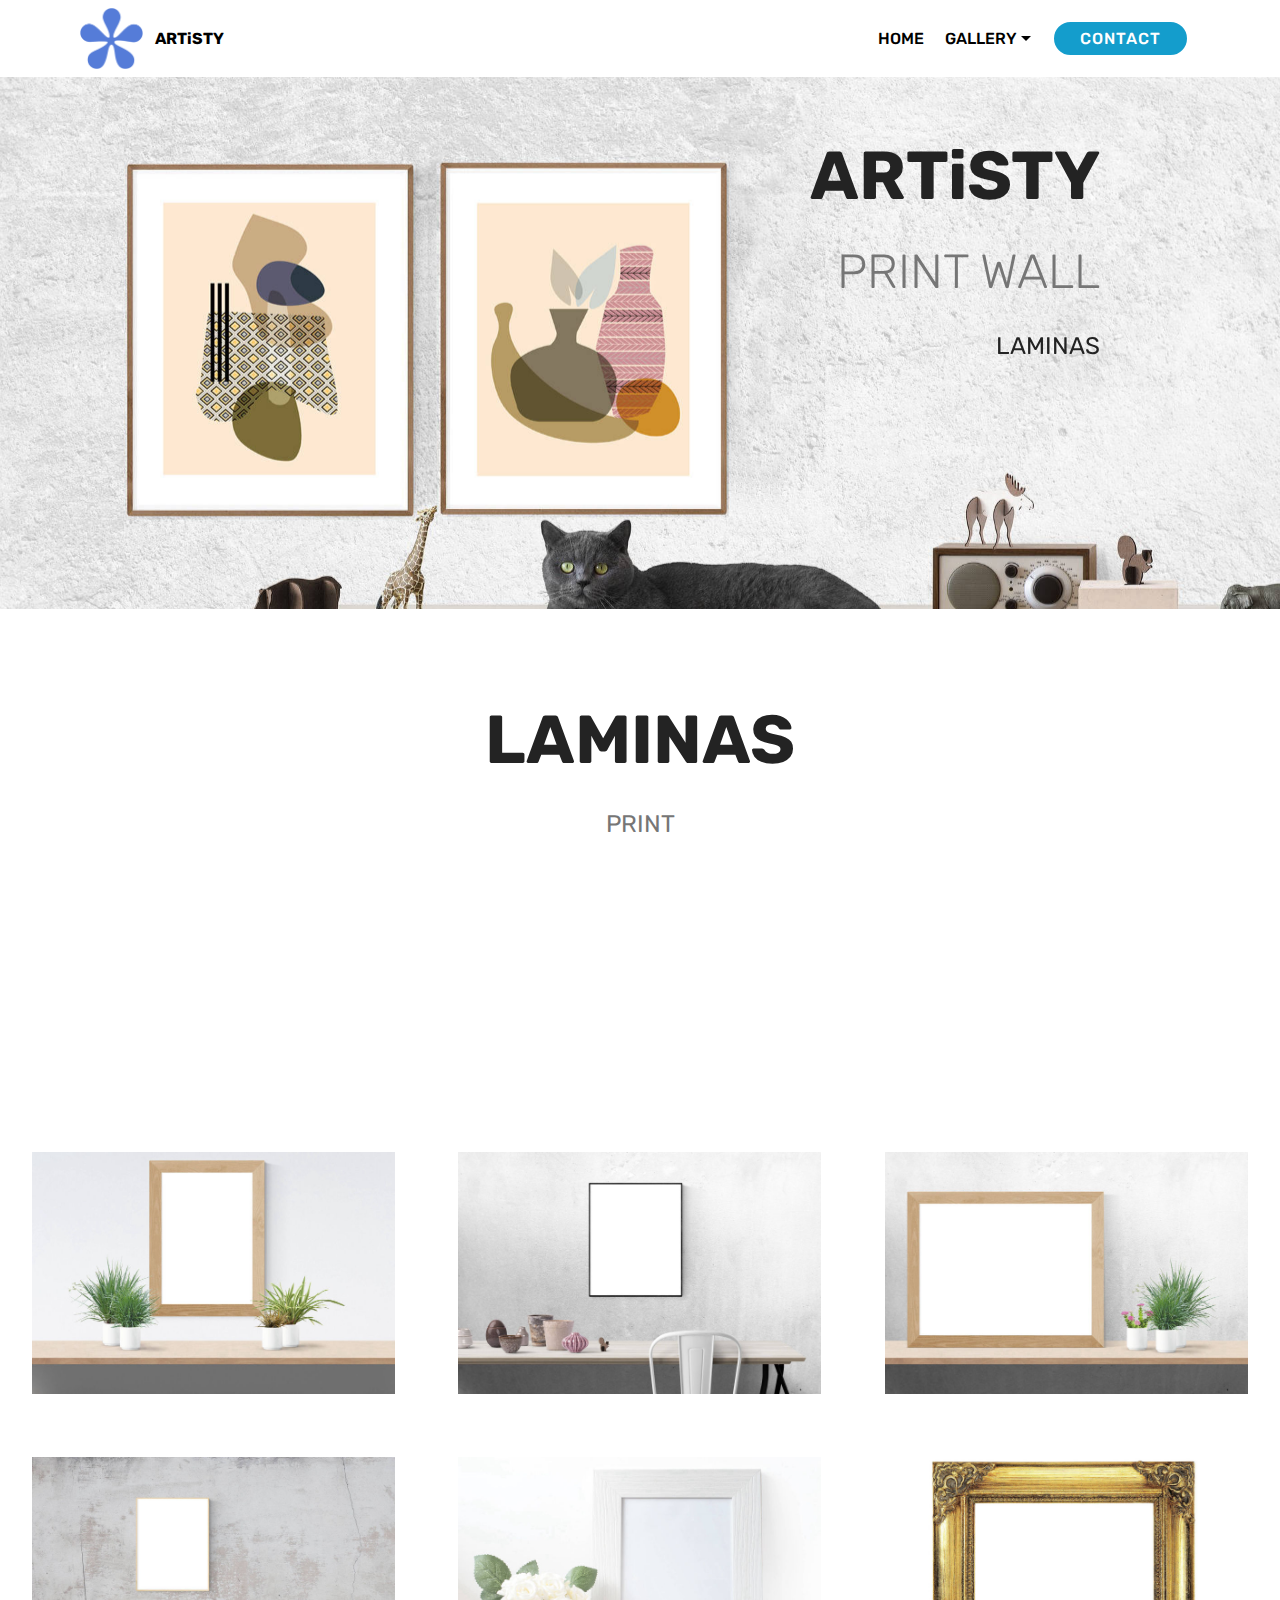
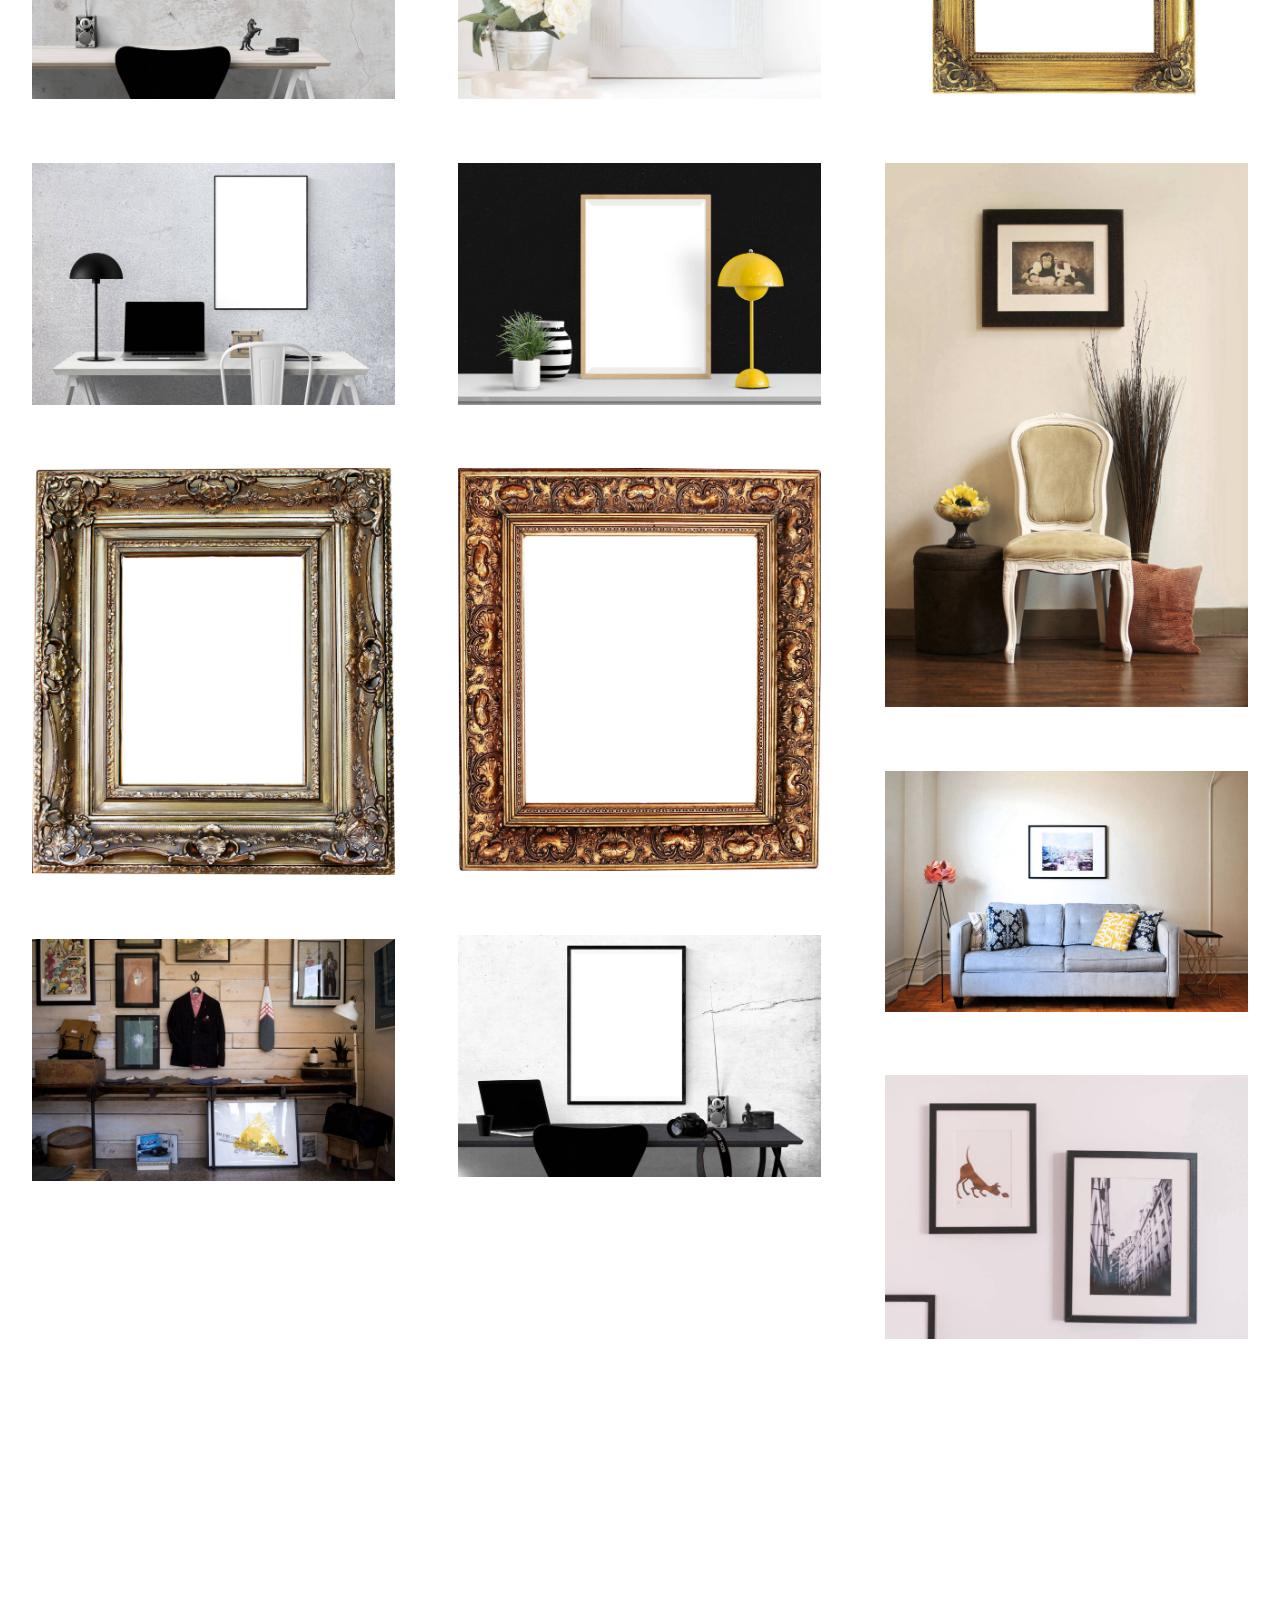
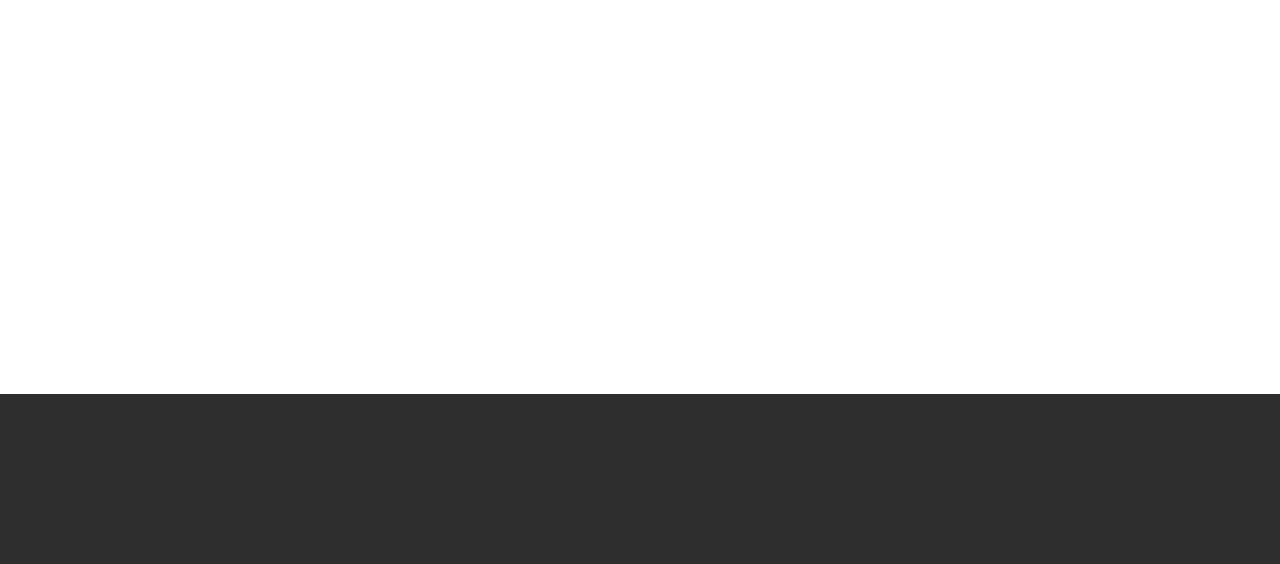
==== commit 8dc75c8a: "create github pages" ====
--- a/index.html
+++ b/index.html
@@ -65,7 +65,7 @@
     </nav>
 </section>
 
-<section class="engine"><a href="https://mobirise.info/o">free portfolio website templates</a></section><section class="header1 cid-rovuIz1Qy4 mbr-parallax-background" id="header1-0">
+<section class="engine"><a href="https://mobirise.info/q">free responsive site templates</a></section><section class="header1 cid-rovuIz1Qy4 mbr-parallax-background" id="header1-0">
 
     
 
@@ -74,9 +74,9 @@
     <div class="container">
         <div class="row justify-content-md-center">
             <div class="mbr-white col-md-10">
-                <h1 class="mbr-section-title align-center mbr-bold pb-3 mbr-fonts-style display-1">DECOR</h1>
+                <h1 class="mbr-section-title align-center mbr-bold pb-3 mbr-fonts-style display-1">ARTiSTY</h1>
                 <h3 class="mbr-section-subtitle align-center mbr-light pb-3 mbr-fonts-style display-2">
-                    PRINT</h3>
+                    PRINT WALL</h3>
                 <p class="mbr-text align-center pb-3 mbr-fonts-style display-5">
                     LAMINAS<br><br><br></p>
                 
@@ -179,7 +179,7 @@
             </div>
             <div class="row row-copirayt">
                 <p class="mbr-text mb-0 mbr-fonts-style mbr-white align-center display-7">
-                    © ARTiSTY - 2019</p>
+                    © ARTiSTY :: Print Wall - 2019</p>
             </div>
         </div>
     </div>
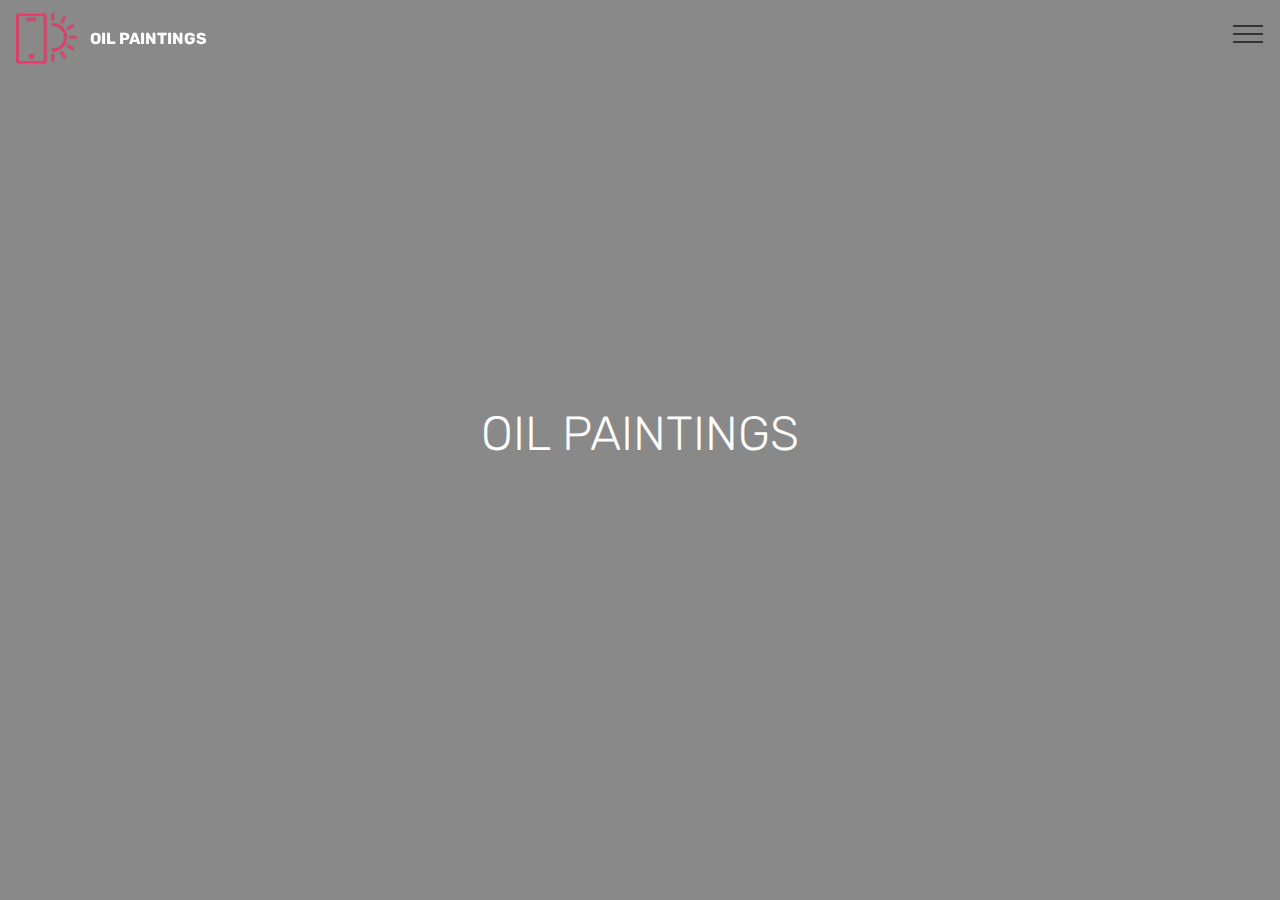
==== commit 550408cd: "create github pages" ====
--- a/index.html
+++ b/index.html
@@ -1,36 +1,33 @@
 <!DOCTYPE html>
 <html  >
 <head>
-  <!-- Site made with Mobirise Website Builder v4.9.7, https://mobirise.com -->
+  <!-- Site made with Mobirise Website Builder v4.12.1, https://mobirise.com -->
   <meta charset="UTF-8">
   <meta http-equiv="X-UA-Compatible" content="IE=edge">
-  <meta name="generator" content="Mobirise v4.9.7, mobirise.com">
+  <meta name="generator" content="Mobirise v4.12.1, mobirise.com">
   <meta name="viewport" content="width=device-width, initial-scale=1, minimum-scale=1">
-  <link rel="shortcut icon" href="assets/images/logo-artisty.png" type="image/x-icon">
+  <link rel="shortcut icon" href="assets/images/logo2.png" type="image/x-icon">
   <meta name="description" content="">
   
-  <title>DECORPRINT</title>
+  <title>Pintura Oleo</title>
   <link rel="stylesheet" href="assets/web/assets/mobirise-icons/mobirise-icons.css">
-  <link rel="stylesheet" href="assets/tether/tether.min.css">
   <link rel="stylesheet" href="assets/bootstrap/css/bootstrap.min.css">
   <link rel="stylesheet" href="assets/bootstrap/css/bootstrap-grid.min.css">
   <link rel="stylesheet" href="assets/bootstrap/css/bootstrap-reboot.min.css">
-  <link rel="stylesheet" href="assets/animatecss/animate.min.css">
-  <link rel="stylesheet" href="assets/socicon/css/styles.css">
+  <link rel="stylesheet" href="assets/tether/tether.min.css">
   <link rel="stylesheet" href="assets/dropdown/css/style.css">
   <link rel="stylesheet" href="assets/theme/css/style.css">
-  <link rel="stylesheet" href="assets/gallery/style.css">
-  <link rel="stylesheet" href="assets/mobirise/css/mbr-additional.css" type="text/css">
+  <link rel="preload" as="style" href="assets/mobirise/css/mbr-additional.css"><link rel="stylesheet" href="assets/mobirise/css/mbr-additional.css" type="text/css">
   
   
   
 </head>
 <body>
-  <section class="menu cid-rovv2S83tk" once="menu" id="menu2-1">
+  <section class="menu cid-rRmU31hAgA" once="menu" id="menu2-5">
 
     
 
-    <nav class="navbar navbar-expand beta-menu navbar-dropdown align-items-center navbar-fixed-top navbar-toggleable-sm">
+    <nav class="navbar navbar-expand beta-menu navbar-dropdown align-items-center navbar-fixed-top collapsed bg-color transparent">
         <button class="navbar-toggler navbar-toggler-right" type="button" data-toggle="collapse" data-target="#navbarSupportedContent" aria-controls="navbarSupportedContent" aria-expanded="false" aria-label="Toggle navigation">
             <div class="hamburger">
                 <span></span>
@@ -42,170 +39,72 @@
         <div class="menu-logo">
             <div class="navbar-brand">
                 <span class="navbar-logo">
-                    <a href="index.html">
-                        <img src="assets/images/logo-artisty.png" alt="Decorprint" title="" style="height: 3.8rem;">
+                    <a href="https://mobirise.co">
+                        <img src="assets/images/logo2.png" alt="Mobirise" style="height: 3.8rem;">
                     </a>
                 </span>
-                <span class="navbar-caption-wrap"><a class="navbar-caption text-black display-4" href="index.html">ARTiSTY</a></span>
+                <span class="navbar-caption-wrap"><a class="navbar-caption text-white display-4" href="https://mobirise.co">
+                        OIL PAINTINGS</a></span>
             </div>
         </div>
         <div class="collapse navbar-collapse" id="navbarSupportedContent">
-            <ul class="navbar-nav nav-dropdown" data-app-modern-menu="true"><li class="nav-item">
-                    <a class="nav-link link text-black display-4" href="index.html">
-                        HOME</a>
+            <ul class="navbar-nav nav-dropdown" data-app-modern-menu="true">
+                <li class="nav-item">
+                    <a class="nav-link link text-black display-4" href="https://mobirise.co">
+                        Services
+                    </a>
                 </li>
-                <li class="nav-item dropdown open">
-                    <a class="nav-link link text-black dropdown-toggle display-4" href="page2.html" data-toggle="dropdown-submenu" aria-expanded="false">
-                        GALLERY</a><div class="dropdown-menu"><a class="text-black dropdown-item display-4" href="page3.html">LAMINAS</a><a class="text-black dropdown-item display-4" href="page4.html" aria-expanded="false">LAMINAS -II</a><a class="text-black dropdown-item display-4" href="page2.html" aria-expanded="false">INSPIRACION</a></div>
-                </li></ul>
-            <div class="navbar-buttons mbr-section-btn"><a class="btn btn-sm btn-primary display-4" href="page1.html">
-                    
-                    CONTACT</a></div>
+                <li class="nav-item">
+                    <a class="nav-link link text-black display-4" href="https://mobirise.co">
+                        About Us
+                    </a>
+                </li>
+            </ul>
+            <div class="navbar-buttons mbr-section-btn">
+                <a class="btn btn-sm btn-primary display-4" href="tel:+1-234-567-8901">
+                    <span class="btn-icon mbri-mobile mbr-iconfont mbr-iconfont-btn">
+                    </span>
+                    +1-234-567-8901
+                </a>
+            </div>
         </div>
     </nav>
 </section>
 
-<section class="engine"><a href="https://mobirise.info/q">free responsive site templates</a></section><section class="header1 cid-rovuIz1Qy4 mbr-parallax-background" id="header1-0">
+<section class="engine"><a href="https://mobirise.info/v">html templates</a></section><section class="header6 cid-rRmSeJDgAc mbr-fullscreen" data-bg-video="https://www.youtube.com/watch?v=xjArLgBBr6I" id="header6-4">
 
     
 
-    
+    <div class="mbr-overlay" style="opacity: 0.5; background-color: rgb(35, 35, 35);">
+    </div>
 
     <div class="container">
         <div class="row justify-content-md-center">
             <div class="mbr-white col-md-10">
-                <h1 class="mbr-section-title align-center mbr-bold pb-3 mbr-fonts-style display-1">ARTiSTY</h1>
-                <h3 class="mbr-section-subtitle align-center mbr-light pb-3 mbr-fonts-style display-2">
-                    PRINT WALL</h3>
-                <p class="mbr-text align-center pb-3 mbr-fonts-style display-5">
-                    LAMINAS<br><br><br></p>
+                
+                <p class="mbr-text align-center pb-3 mbr-fonts-style display-2">
+                    OIL PAINTINGS</p>
                 
             </div>
         </div>
     </div>
 
-</section>
-
-<section class="header1 cid-roJeT3qCQW" id="header16-2">
-
     
-
-    
-
-    <div class="container">
-        <div class="row justify-content-md-center">
-            <div class="col-md-10 align-center">
-                <h1 class="mbr-section-title mbr-bold pb-3 mbr-fonts-style display-1">
-                    LAMINAS</h1>
-                
-                <p class="mbr-text pb-3 mbr-fonts-style display-5">
-                    PRINT</p>
-                <div class="mbr-section-btn"><a class="btn btn-md btn-black-outline display-4" href="page3.html">GALLERY</a></div>
-            </div>
-        </div>
-    </div>
-
-</section>
-
-<section class="mbr-gallery mbr-slider-carousel cid-roJfaOVcjW" id="gallery1-3">
-
-    
-
-    <div>
-        <div><!-- Filter --><!-- Gallery --><div class="mbr-gallery-row"><div class="mbr-gallery-layout-default"><div><div><div class="mbr-gallery-item mbr-gallery-item--p4" data-video-url="false" data-tags="Animada"><div href="#lb-gallery1-3" data-slide-to="0" data-toggle="modal"><img src="assets/images/mbr-6-1920x1280-800x533.jpg" alt="" title=""><span class="icon-focus"></span></div></div><div class="mbr-gallery-item mbr-gallery-item--p4" data-video-url="false" data-tags="Animada"><div href="#lb-gallery1-3" data-slide-to="1" data-toggle="modal"><img src="assets/images/mbr-7-1920x1280-800x533.jpg" alt="" title=""><span class="icon-focus"></span></div></div><div class="mbr-gallery-item mbr-gallery-item--p4" data-video-url="false" data-tags="Animada"><div href="#lb-gallery1-3" data-slide-to="2" data-toggle="modal"><img src="assets/images/mbr-8-1920x1280-800x533.jpg" alt="" title=""><span class="icon-focus"></span></div></div><div class="mbr-gallery-item mbr-gallery-item--p4" data-video-url="false" data-tags="Animada"><div href="#lb-gallery1-3" data-slide-to="3" data-toggle="modal"><img src="assets/images/mbr-9-1920x1280-800x533.jpg" alt="" title=""><span class="icon-focus"></span></div></div><div class="mbr-gallery-item mbr-gallery-item--p4" data-video-url="false" data-tags="Animada"><div href="#lb-gallery1-3" data-slide-to="4" data-toggle="modal"><img src="assets/images/mbr-10-1920x1280-800x533.jpg" alt="" title=""><span class="icon-focus"></span></div></div><div class="mbr-gallery-item mbr-gallery-item--p4" data-video-url="false" data-tags="Animada"><div href="#lb-gallery1-3" data-slide-to="5" data-toggle="modal"><img src="assets/images/mbr-11-1920x1280-800x533.jpg" alt="" title=""><span class="icon-focus"></span></div></div><div class="mbr-gallery-item mbr-gallery-item--p4" data-video-url="false" data-tags="Animada"><div href="#lb-gallery1-3" data-slide-to="6" data-toggle="modal"><img src="assets/images/mbr-12-1920x1280-800x533.jpg" alt="" title=""><span class="icon-focus"></span></div></div><div class="mbr-gallery-item mbr-gallery-item--p4" data-video-url="false" data-tags="Animada"><div href="#lb-gallery1-3" data-slide-to="7" data-toggle="modal"><img src="assets/images/mbr-13-1920x1280-800x533.jpg" alt="" title=""><span class="icon-focus"></span></div></div><div class="mbr-gallery-item mbr-gallery-item--p4" data-video-url="false" data-tags="Animada"><div href="#lb-gallery1-3" data-slide-to="8" data-toggle="modal"><img src="assets/images/mbr-1280x1920-800x1200.jpg" alt="" title=""><span class="icon-focus"></span></div></div><div class="mbr-gallery-item mbr-gallery-item--p4" data-video-url="false" data-tags="Animada"><div href="#lb-gallery1-3" data-slide-to="9" data-toggle="modal"><img src="assets/images/mbr-1712x1920-800x897.jpg" alt="" title=""><span class="icon-focus"></span></div></div><div class="mbr-gallery-item mbr-gallery-item--p4" data-video-url="false" data-tags="Animada"><div href="#lb-gallery1-3" data-slide-to="10" data-toggle="modal"><img src="assets/images/mbr-1728x1920-800x889.jpg" alt="" title=""><span class="icon-focus"></span></div></div><div class="mbr-gallery-item mbr-gallery-item--p4" data-video-url="false" data-tags="Animada"><div href="#lb-gallery1-3" data-slide-to="11" data-toggle="modal"><img src="assets/images/mbr-1920x1275-800x531.jpg" alt="" title=""><span class="icon-focus"></span></div></div><div class="mbr-gallery-item mbr-gallery-item--p4" data-video-url="false" data-tags="Animada"><div href="#lb-gallery1-3" data-slide-to="12" data-toggle="modal"><img src="assets/images/mbr-14-1920x1280-800x533.jpg" alt="" title=""><span class="icon-focus"></span></div></div><div class="mbr-gallery-item mbr-gallery-item--p4" data-video-url="false" data-tags="Animada"><div href="#lb-gallery1-3" data-slide-to="13" data-toggle="modal"><img src="assets/images/mbr-1920x1281-800x534.jpg" alt="" title=""><span class="icon-focus"></span></div></div><div class="mbr-gallery-item mbr-gallery-item--p4" data-video-url="false" data-tags="Animada"><div href="#lb-gallery1-3" data-slide-to="14" data-toggle="modal"><img src="assets/images/mbr-1920x1400-800x583.jpg" alt="" title=""><span class="icon-focus"></span></div></div></div></div><div class="clearfix"></div></div></div><!-- Lightbox --><div data-app-prevent-settings="" class="mbr-slider modal fade carousel slide" tabindex="-1" data-keyboard="true" data-interval="false" id="lb-gallery1-3"><div class="modal-dialog"><div class="modal-content"><div class="modal-body"><div class="carousel-inner"><div class="carousel-item active"><img src="assets/images/mbr-6-1920x1280.jpg" alt="" title=""></div><div class="carousel-item"><img src="assets/images/mbr-7-1920x1280.jpg" alt="" title=""></div><div class="carousel-item"><img src="assets/images/mbr-8-1920x1280.jpg" alt="" title=""></div><div class="carousel-item"><img src="assets/images/mbr-9-1920x1280.jpg" alt="" title=""></div><div class="carousel-item"><img src="assets/images/mbr-10-1920x1280.jpg" alt="" title=""></div><div class="carousel-item"><img src="assets/images/mbr-11-1920x1280.jpg" alt="" title=""></div><div class="carousel-item"><img src="assets/images/mbr-12-1920x1280.jpg" alt="" title=""></div><div class="carousel-item"><img src="assets/images/mbr-13-1920x1280.jpg" alt="" title=""></div><div class="carousel-item"><img src="assets/images/mbr-1280x1920.jpg" alt="" title=""></div><div class="carousel-item"><img src="assets/images/mbr-1712x1920.jpg" alt="" title=""></div><div class="carousel-item"><img src="assets/images/mbr-1728x1920.jpg" alt="" title=""></div><div class="carousel-item"><img src="assets/images/mbr-1920x1275.jpg" alt="" title=""></div><div class="carousel-item"><img src="assets/images/mbr-14-1920x1280.jpg" alt="" title=""></div><div class="carousel-item"><img src="assets/images/mbr-1920x1281.jpg" alt="" title=""></div><div class="carousel-item"><img src="assets/images/mbr-1920x1400.jpg" alt="" title=""></div></div><a class="carousel-control carousel-control-prev" role="button" data-slide="prev" href="#lb-gallery1-3"><span class="mbri-left mbr-iconfont" aria-hidden="true"></span><span class="sr-only">Previous</span></a><a class="carousel-control carousel-control-next" role="button" data-slide="next" href="#lb-gallery1-3"><span class="mbri-right mbr-iconfont" aria-hidden="true"></span><span class="sr-only">Next</span></a><a class="close" href="#" role="button" data-dismiss="modal"><span class="sr-only">Close</span></a></div></div></div></div></div>
-    </div>
-
-</section>
-
-<section class="cid-rq5Icv125j" id="video1-9">
-
-    
-    
-    <figure class="mbr-figure align-center container">
-        <div class="video-block" style="width: 66%;">
-            <div><iframe class="mbr-embedded-video" src="https://www.youtube.com/embed/wYQBwKYxVNY?rel=0&amp;amp;showinfo=0&amp;autoplay=0&amp;loop=0" width="1280" height="720" frameborder="0" allowfullscreen></iframe></div>
-        </div>
-    </figure>
-</section>
-
-<section once="footers" class="cid-roJhYH4UZb" id="footer7-4">
-
-    
-
-    
-
-    <div class="container">
-        <div class="media-container-row align-center mbr-white">
-            <div class="row row-links">
-                <ul class="foot-menu">
-                    
-                    
-                    
-                    
-                    
-                <li class="foot-menu-item mbr-fonts-style display-7">
-                        <a class="text-white mbr-bold" href="index.html" target="_blank">About us</a>
-                    </li><li class="foot-menu-item mbr-fonts-style display-7">
-                        <a class="text-white mbr-bold" href="index.html" target="_blank">Services</a>
-                    </li><li class="foot-menu-item mbr-fonts-style display-7">
-                        <a class="text-white mbr-bold" href="index.html" target="_blank">Get In Touch</a>
-                    </li></ul>
-            </div>
-            <div class="row social-row">
-                <div class="social-list align-right pb-2">
-                    
-                    
-                    
-                    
-                    
-                    
-                <div class="soc-item">
-                        <a href="index.html" target="_blank">
-                            <span class="mbr-iconfont mbr-iconfont-social socicon-twitter socicon"></span>
-                        </a>
-                    </div><div class="soc-item">
-                        <a href="index.html" target="_blank">
-                            <span class="mbr-iconfont mbr-iconfont-social socicon-facebook socicon"></span>
-                        </a>
-                    </div><div class="soc-item">
-                        <a href="index.html" target="_blank">
-                            <span class="mbr-iconfont mbr-iconfont-social socicon-youtube socicon"></span>
-                        </a>
-                    </div><div class="soc-item">
-                        <a href="index.html" target="_blank">
-                            <span class="mbr-iconfont mbr-iconfont-social socicon-instagram socicon"></span>
-                        </a>
-                    </div></div>
-            </div>
-            <div class="row row-copirayt">
-                <p class="mbr-text mb-0 mbr-fonts-style mbr-white align-center display-7">
-                    © ARTiSTY :: Print Wall - 2019</p>
-            </div>
-        </div>
-    </div>
 </section>
 
 
   <script src="assets/web/assets/jquery/jquery.min.js"></script>
   <script src="assets/popper/popper.min.js"></script>
+  <script src="assets/bootstrap/js/bootstrap.min.js"></script>
   <script src="assets/tether/tether.min.js"></script>
-  <script src="assets/bootstrap/js/bootstrap.min.js"></script>
+  <script src="assets/ytplayer/jquery.mb.ytplayer.min.js"></script>
+  <script src="assets/vimeoplayer/jquery.mb.vimeo_player.js"></script>
+  <script src="assets/dropdown/js/nav-dropdown.js"></script>
+  <script src="assets/dropdown/js/navbar-dropdown.js"></script>
+  <script src="assets/touchswipe/jquery.touch-swipe.min.js"></script>
   <script src="assets/smoothscroll/smooth-scroll.js"></script>
-  <script src="assets/parallax/jarallax.min.js"></script>
-  <script src="assets/viewportchecker/jquery.viewportchecker.js"></script>
-  <script src="assets/touchswipe/jquery.touch-swipe.min.js"></script>
-  <script src="assets/masonry/masonry.pkgd.min.js"></script>
-  <script src="assets/imagesloaded/imagesloaded.pkgd.min.js"></script>
-  <script src="assets/bootstrapcarouselswipe/bootstrap-carousel-swipe.js"></script>
-  <script src="assets/vimeoplayer/jquery.mb.vimeo_player.js"></script>
-  <script src="assets/dropdown/js/script.min.js"></script>
   <script src="assets/theme/js/script.js"></script>
-  <script src="assets/gallery/player.min.js"></script>
-  <script src="assets/gallery/script.js"></script>
-  <script src="assets/slidervideo/script.js"></script>
   
   
- <div id="scrollToTop" class="scrollToTop mbr-arrow-up"><a style="text-align: center;"><i class="mbr-arrow-up-icon mbr-arrow-up-icon-cm cm-icon cm-icon-smallarrow-up"></i></a></div>
-    <input name="animation" type="hidden">
-  </body>
+</body>
 </html>--- a/assets/web/assets/mobirise-icons/mobirise-icons.css
+++ b/assets/web/assets/mobirise-icons/mobirise-icons.css
@@ -7,6 +7,7 @@
     url('mobirise-icons.svg?spat4u#MobiriseIcons') format('svg');
   font-weight: normal;
   font-style: normal;
+  font-display: swap;
 }
 
 [class^="mbri-"], [class*=" mbri-"] {
--- a/assets/theme/css/style.css
+++ b/assets/theme/css/style.css
@@ -5,6 +5,10 @@
 section {
   background-color: #eeeeee; }
 
+body {
+  font-style: normal;
+  line-height: 1.5; }
+
 section,
 .container,
 .container-fluid {
@@ -14,8 +18,36 @@
 a.mbr-iconfont:hover {
   text-decoration: none; }
 
-.article .lead p, .article .lead ul, .article .lead ol, .article .lead pre, .article .lead blockquote {
+.article .lead p,
+.article .lead ul,
+.article .lead ol,
+.article .lead pre,
+.article .lead blockquote {
   margin-bottom: 0; }
+
+ul,
+ol,
+pre,
+blockquote {
+  margin-bottom: 2.3125rem; }
+
+pre {
+  background: #f4f4f4;
+  padding: 10px 24px;
+  white-space: pre-wrap; }
+
+.inactive {
+  -webkit-user-select: none;
+  -moz-user-select: none;
+  -ms-user-select: none;
+  user-select: none;
+  pointer-events: none;
+  -webkit-user-drag: none;
+  user-drag: none; }
+
+.mbr-section__comments .row {
+  justify-content: center;
+  -webkit-justify-content: center; }
 
 a {
   font-style: normal;
@@ -30,14 +62,39 @@
 body {
   color: #232323; }
 
-h1, h2, h3, h4, h5, h6,
-.h1, .h2, .h3, .h4, .h5, .h6,
-.display-1, .display-2, .display-3, .display-4 {
+h1,
+h2,
+h3,
+h4,
+h5,
+h6,
+.h1,
+.h2,
+.h3,
+.h4,
+.h5,
+.h6,
+.display-1,
+.display-2,
+.display-3,
+.display-4 {
   line-height: 1;
   word-break: break-word;
   word-wrap: break-word; }
 
-b, strong {
+.mbr-section-title {
+  font-style: normal;
+  line-height: 1.2; }
+
+.mbr-section-subtitle {
+  line-height: 1.3; }
+
+.mbr-text {
+  font-style: normal;
+  line-height: 1.6; }
+
+b,
+strong {
   font-weight: bold; }
 
 blockquote {
@@ -50,7 +107,7 @@
   transition-delay: 9999s;
   transition-property: background-color, color; }
 
-textarea[type="hidden"] {
+textarea[type='hidden'] {
   display: none; }
 
 body {
@@ -98,7 +155,11 @@
   text-align: right; }
 
 @media (max-width: 767px) {
-  .align-left, .align-center, .align-right, .mbr-section-btn, .mbr-section-title {
+  .align-left,
+  .align-center,
+  .align-right,
+  .mbr-section-btn,
+  .mbr-section-title {
     text-align: center; } }
 /*! Font-weight  */
 .mbr-light {
@@ -180,13 +241,17 @@
 figure[mbr-media-size] {
   transition: width 0.1s; }
 
-.mbr-figure img, .mbr-figure iframe {
+.mbr-figure img,
+.mbr-figure iframe {
   display: block;
   width: 100%; }
 
 .card {
   background-color: transparent;
   border: none; }
+
+.card-box {
+  width: 100%; }
 
 .card-img {
   text-align: center;
@@ -206,7 +271,8 @@
 .media-container > div {
   max-width: 100%; }
 
-.mbr-figure img, .card-img img {
+.mbr-figure img,
+.card-img img {
   width: 100%; }
 
 @media (max-width: 991px) {
@@ -219,21 +285,69 @@
   .mbr-figure {
     width: 100% !important; } }
 /*! Buttons */
+.btn {
+  font-weight: 500;
+  border-width: 2px;
+  font-style: normal;
+  letter-spacing: 1px;
+  margin: .4rem .8rem;
+  white-space: normal;
+  -webkit-transition: all .3s ease-in-out;
+  -moz-transition: all .3s ease-in-out;
+  transition: all .3s ease-in-out;
+  display: inline-flex;
+  align-items: center;
+  justify-content: center;
+  word-break: break-word;
+  -webkit-align-items: center;
+  -webkit-justify-content: center;
+  display: -webkit-inline-flex; }
+
+.btn-sm {
+  font-weight: 500;
+  letter-spacing: 1px;
+  -webkit-transition: all .3s ease-in-out;
+  -moz-transition: all .3s ease-in-out;
+  transition: all .3s ease-in-out; }
+
+.btn-md {
+  font-weight: 500;
+  letter-spacing: 1px;
+  margin: .4rem .8rem !important;
+  -webkit-transition: all .3s ease-in-out;
+  -moz-transition: all .3s ease-in-out;
+  transition: all .3s ease-in-out; }
+
+.btn-lg {
+  font-weight: 500;
+  letter-spacing: 1px;
+  margin: .4rem .8rem !important;
+  -webkit-transition: all .3s ease-in-out;
+  -moz-transition: all .3s ease-in-out;
+  transition: all .3s ease-in-out; }
+
 .mbr-section-btn {
-  margin-left: -.25rem;
-  margin-right: -.25rem;
+  margin-left: -0.25rem;
+  margin-right: -0.25rem;
   font-size: 0; }
 
 nav .mbr-section-btn {
   margin-left: 0rem;
   margin-right: 0rem; }
 
+.btn-form {
+  border-radius: 0; }
+  .btn-form:hover {
+    cursor: pointer; }
+
 /*! Btn icon margin */
-.btn .mbr-iconfont, .btn.btn-sm .mbr-iconfont {
+.btn .mbr-iconfont,
+.btn.btn-sm .mbr-iconfont {
   cursor: pointer;
   margin-right: 0.5rem; }
 
-.btn.btn-md .mbr-iconfont, .btn.btn-md .mbr-iconfont {
+.btn.btn-md .mbr-iconfont,
+.btn.btn-md .mbr-iconfont {
   margin-right: 0.8rem; }
 
 .mbr-regular {
@@ -245,7 +359,7 @@
 .mbr-bold {
   font-weight: 700; }
 
-[type="submit"] {
+[type='submit'] {
   -webkit-appearance: none; }
 
 /*! Full-screen */
@@ -272,7 +386,65 @@
     width: 100%;
     height: 100%; }
 
+.mbr-overlay {
+  background-color: #000;
+  bottom: 0;
+  left: 0;
+  opacity: .5;
+  position: absolute;
+  right: 0;
+  top: 0;
+  z-index: 0;
+  pointer-events: none; }
+
 /* Form */
+blockquote {
+  font-style: italic;
+  padding: 10px 0 10px 20px;
+  font-size: 1.09rem;
+  position: relative;
+  border-width: 3px; }
+
+.form-control {
+  background-color: #f5f5f5;
+  box-shadow: none;
+  color: #565656;
+  line-height: 1.43;
+  min-height: 3.5em;
+  padding: 1.07em .5em; }
+  .form-control, .form-control:focus {
+    border: 1px solid #e8e8e8; }
+  .form-active .form-control:invalid {
+    border-color: red; }
+
+.form-control-label {
+  position: relative;
+  cursor: pointer;
+  margin-bottom: .357em;
+  padding: 0; }
+
+.alert {
+  color: #ffffff;
+  border-radius: 0;
+  border: 0;
+  font-size: .875rem;
+  line-height: 1.5;
+  margin-bottom: 1.875rem;
+  padding: 1.25rem;
+  position: relative; }
+  .alert.alert-form::after {
+    background-color: inherit;
+    bottom: -7px;
+    content: "";
+    display: block;
+    height: 14px;
+    left: 50%;
+    margin-left: -7px;
+    position: absolute;
+    transform: rotate(45deg);
+    width: 14px;
+    -webkit-transform: rotate(45deg); }
+
 .form-asterisk {
   font-family: initial;
   position: absolute;
@@ -280,6 +452,27 @@
   font-weight: normal; }
 
 /*! Scroll to top arrow */
+#scrollToTop a i:before {
+  content: '';
+  position: absolute;
+  height: 40%;
+  top: 25%;
+  background: #fff;
+  width: 2px;
+  left: calc(50% - 1px); }
+#scrollToTop a i:after {
+  content: '';
+  position: absolute;
+  display: block;
+  border-top: 2px solid #fff;
+  border-right: 2px solid #fff;
+  width: 40%;
+  height: 40%;
+  left: 30%;
+  bottom: 30%;
+  transform: rotate(135deg);
+  -webkit-transform: rotate(135deg); }
+
 .mbr-arrow-up {
   bottom: 25px;
   right: 90px;
@@ -301,7 +494,7 @@
   outline-style: none !important;
   position: relative;
   text-decoration: none;
-  transition: all .3s ease-in-out;
+  transition: all 0.3s ease-in-out;
   cursor: pointer;
   text-align: center; }
   .mbr-arrow-up a:hover {
@@ -314,7 +507,7 @@
   color: #fff; }
 
 .mbr-arrow-up-icon::before {
-  content: "\203a";
+  content: '\203a';
   display: inline-block;
   font-family: serif;
   font-size: 32px;
@@ -405,22 +598,39 @@
     display: -webkit-flex; }
   .menu .navbar-brand .navbar-logo img {
     display: -webkit-flex; }
-@media (min-width: 768px) and (max-width: 991px) {
+@media (min-width: 768px) and (max-width: 1023px) {
   .menu .navbar-toggleable-sm .navbar-nav {
     display: -webkit-box;
     display: -webkit-flex;
     display: -ms-flexbox; } }
-@media (min-width: 992px) {
+@media (max-width: 1023px) {
+  .menu .navbar-collapse {
+    max-height: 93.5vh; }
+    .menu .navbar-collapse.show {
+      overflow: auto; } }
+@media (min-width: 1024px) {
   .menu .navbar-nav.nav-dropdown {
     display: -webkit-flex; }
   .menu .navbar-toggleable-sm .navbar-collapse {
-    display: -webkit-flex !important; } }
+    display: -webkit-flex !important; }
+  .menu .collapsed .navbar-collapse {
+    max-height: 93.5vh; }
+    .menu .collapsed .navbar-collapse.show {
+      overflow: auto; } }
 @media (max-width: 767px) {
   .menu .navbar-collapse {
-    max-height: 80vh; }
-  .menu .dropdown-menu {
-    max-height: 60vh; } }
-
+    max-height: 80vh; } }
+
+/* Others*/
+.note-check a[data-value=Rubik] {
+  font-style: normal; }
+
+.mbr-arrow a {
+  color: #ffffff; }
+
+@media (max-width: 767px) {
+  .mbr-arrow {
+    display: none; } }
 .navbar {
   display: -webkit-flex;
   -webkit-flex-wrap: wrap;
@@ -430,13 +640,10 @@
 .navbar-collapse {
   -webkit-flex-basis: 100%;
   -webkit-flex-grow: 1;
-  -webkit-align-items: center;
-  max-height: 93.5vh; }
-  .navbar-collapse.show {
-    overflow: auto; }
+  -webkit-align-items: center; }
 
 .nav-dropdown .link {
-  padding: .667em 1.667em !important;
+  padding: 0.667em 1.667em !important;
   margin: 0 !important; }
 
 .nav {
@@ -470,8 +677,11 @@
 .media {
   display: -webkit-flex; }
 
+.form-group:focus {
+  outline: none; }
+
 .jq-selectbox__select {
-  padding: 1.07em .5em;
+  padding: 1.07em 0.5em;
   position: absolute;
   top: 0;
   left: 0;
@@ -487,7 +697,366 @@
   transform: translateY(-50%); }
 
 .jq-selectbox li {
-  padding: 1.07em .5em; }
+  padding: 1.07em 0.5em; }
+
+input[type='range'] {
+  padding-left: 0 !important;
+  padding-right: 0 !important; }
+
+.modal-dialog,
+.modal-content {
+  height: 100%; }
+
+.modal-dialog .carousel-inner {
+  height: calc(100vh - 1.75rem); }
+  @media (max-width: 575px) {
+    .modal-dialog .carousel-inner {
+      height: calc(100vh - 1rem); } }
+
+.carousel-item {
+  text-align: center; }
+
+.carousel-item img {
+  margin: auto; }
+
+.navbar-toggler {
+  -webkit-align-self: flex-start;
+  -ms-flex-item-align: start;
+  align-self: flex-start;
+  padding: 0.25rem 0.75rem;
+  font-size: 1.25rem;
+  line-height: 1;
+  background: transparent;
+  border: 1px solid transparent;
+  -webkit-border-radius: 0.25rem;
+  border-radius: 0.25rem; }
+
+.navbar-toggler:focus,
+.navbar-toggler:hover {
+  text-decoration: none; }
+
+.navbar-toggler-icon {
+  display: inline-block;
+  width: 1.5em;
+  height: 1.5em;
+  vertical-align: middle;
+  content: '';
+  background: no-repeat center center;
+  -webkit-background-size: 100% 100%;
+  -o-background-size: 100% 100%;
+  background-size: 100% 100%; }
+
+.navbar-toggler-left {
+  position: absolute;
+  left: 1rem; }
+
+.navbar-toggler-right {
+  position: absolute;
+  right: 1rem; }
+
+@media (max-width: 575px) {
+  .navbar-toggleable .navbar-nav .dropdown-menu {
+    position: static;
+    float: none; }
+
+  .navbar-toggleable > .container {
+    padding-right: 0;
+    padding-left: 0; } }
+@media (min-width: 576px) {
+  .navbar-toggleable {
+    -webkit-box-orient: horizontal;
+    -webkit-box-direction: normal;
+    -webkit-flex-direction: row;
+    -ms-flex-direction: row;
+    flex-direction: row;
+    -webkit-flex-wrap: nowrap;
+    -ms-flex-wrap: nowrap;
+    flex-wrap: nowrap;
+    -webkit-box-align: center;
+    -webkit-align-items: center;
+    -ms-flex-align: center;
+    align-items: center; }
+
+  .navbar-toggleable .navbar-nav {
+    -webkit-box-orient: horizontal;
+    -webkit-box-direction: normal;
+    -webkit-flex-direction: row;
+    -ms-flex-direction: row;
+    flex-direction: row; }
+
+  .navbar-toggleable .navbar-nav .nav-link {
+    padding-right: 0.5rem;
+    padding-left: 0.5rem; }
+
+  .navbar-toggleable > .container {
+    display: -webkit-box;
+    display: -webkit-flex;
+    display: -ms-flexbox;
+    display: flex;
+    -webkit-flex-wrap: nowrap;
+    -ms-flex-wrap: nowrap;
+    flex-wrap: nowrap;
+    -webkit-box-align: center;
+    -webkit-align-items: center;
+    -ms-flex-align: center;
+    align-items: center; }
+
+  .navbar-toggleable .navbar-collapse {
+    display: -webkit-box !important;
+    display: -webkit-flex !important;
+    display: -ms-flexbox !important;
+    display: flex !important;
+    width: 100%; }
+
+  .navbar-toggleable .navbar-toggler {
+    display: none; } }
+@media (max-width: 767px) {
+  .navbar-toggleable-sm .navbar-nav .dropdown-menu {
+    position: static;
+    float: none; }
+
+  .navbar-toggleable-sm > .container {
+    padding-right: 0;
+    padding-left: 0; } }
+@media (min-width: 768px) {
+  .navbar-toggleable-sm {
+    -webkit-box-orient: horizontal;
+    -webkit-box-direction: normal;
+    -webkit-flex-direction: row;
+    -ms-flex-direction: row;
+    flex-direction: row;
+    -webkit-flex-wrap: nowrap;
+    -ms-flex-wrap: nowrap;
+    flex-wrap: nowrap;
+    -webkit-box-align: center;
+    -webkit-align-items: center;
+    -ms-flex-align: center;
+    align-items: center; }
+
+  .navbar-toggleable-sm .navbar-nav {
+    -webkit-box-orient: horizontal;
+    -webkit-box-direction: normal;
+    -webkit-flex-direction: row;
+    -ms-flex-direction: row;
+    flex-direction: row; }
+
+  .navbar-toggleable-sm .navbar-nav .nav-link {
+    padding-right: 0.5rem;
+    padding-left: 0.5rem; }
+
+  .navbar-toggleable-sm > .container {
+    display: -webkit-box;
+    display: -webkit-flex;
+    display: -ms-flexbox;
+    display: flex;
+    -webkit-flex-wrap: nowrap;
+    -ms-flex-wrap: nowrap;
+    flex-wrap: nowrap;
+    -webkit-box-align: center;
+    -webkit-align-items: center;
+    -ms-flex-align: center;
+    align-items: center; }
+
+  .navbar-toggleable-sm .navbar-collapse {
+    display: none;
+    width: 100%; }
+
+  .navbar-toggleable-sm .navbar-toggler {
+    display: none; } }
+@media (max-width: 1023px) {
+  .navbar-toggleable-md .navbar-nav .dropdown-menu {
+    position: static;
+    float: none; }
+
+  .navbar-toggleable-md > .container {
+    padding-right: 0;
+    padding-left: 0; } }
+@media (min-width: 1024px) {
+  .navbar-toggleable-md {
+    -webkit-box-orient: horizontal;
+    -webkit-box-direction: normal;
+    -webkit-flex-direction: row;
+    -ms-flex-direction: row;
+    flex-direction: row;
+    -webkit-flex-wrap: nowrap;
+    -ms-flex-wrap: nowrap;
+    flex-wrap: nowrap;
+    -webkit-box-align: center;
+    -webkit-align-items: center;
+    -ms-flex-align: center;
+    align-items: center; }
+
+  .navbar-toggleable-md .navbar-nav {
+    -webkit-box-orient: horizontal;
+    -webkit-box-direction: normal;
+    -webkit-flex-direction: row;
+    -ms-flex-direction: row;
+    flex-direction: row; }
+
+  .navbar-toggleable-md .navbar-nav .nav-link {
+    padding-right: 0.5rem;
+    padding-left: 0.5rem; }
+
+  .navbar-toggleable-md > .container {
+    display: -webkit-box;
+    display: -webkit-flex;
+    display: -ms-flexbox;
+    display: flex;
+    -webkit-flex-wrap: nowrap;
+    -ms-flex-wrap: nowrap;
+    flex-wrap: nowrap;
+    -webkit-box-align: center;
+    -webkit-align-items: center;
+    -ms-flex-align: center;
+    align-items: center; }
+
+  .navbar-toggleable-md .navbar-collapse {
+    display: -webkit-box !important;
+    display: -webkit-flex !important;
+    display: -ms-flexbox !important;
+    display: flex !important;
+    width: 100%; }
+
+  .navbar-toggleable-md .navbar-toggler {
+    display: none; } }
+@media (max-width: 1199px) {
+  .navbar-toggleable-lg .navbar-nav .dropdown-menu {
+    position: static;
+    float: none; }
+
+  .navbar-toggleable-lg > .container {
+    padding-right: 0;
+    padding-left: 0; } }
+@media (min-width: 1200px) {
+  .navbar-toggleable-lg {
+    -webkit-box-orient: horizontal;
+    -webkit-box-direction: normal;
+    -webkit-flex-direction: row;
+    -ms-flex-direction: row;
+    flex-direction: row;
+    -webkit-flex-wrap: nowrap;
+    -ms-flex-wrap: nowrap;
+    flex-wrap: nowrap;
+    -webkit-box-align: center;
+    -webkit-align-items: center;
+    -ms-flex-align: center;
+    align-items: center; }
+
+  .navbar-toggleable-lg .navbar-nav {
+    -webkit-box-orient: horizontal;
+    -webkit-box-direction: normal;
+    -webkit-flex-direction: row;
+    -ms-flex-direction: row;
+    flex-direction: row; }
+
+  .navbar-toggleable-lg .navbar-nav .nav-link {
+    padding-right: 0.5rem;
+    padding-left: 0.5rem; }
+
+  .navbar-toggleable-lg > .container {
+    display: -webkit-box;
+    display: -webkit-flex;
+    display: -ms-flexbox;
+    display: flex;
+    -webkit-flex-wrap: nowrap;
+    -ms-flex-wrap: nowrap;
+    flex-wrap: nowrap;
+    -webkit-box-align: center;
+    -webkit-align-items: center;
+    -ms-flex-align: center;
+    align-items: center; }
+
+  .navbar-toggleable-lg .navbar-collapse {
+    display: -webkit-box !important;
+    display: -webkit-flex !important;
+    display: -ms-flexbox !important;
+    display: flex !important;
+    width: 100%; }
+
+  .navbar-toggleable-lg .navbar-toggler {
+    display: none; } }
+.navbar-toggleable-xl {
+  -webkit-box-orient: horizontal;
+  -webkit-box-direction: normal;
+  -webkit-flex-direction: row;
+  -ms-flex-direction: row;
+  flex-direction: row;
+  -webkit-flex-wrap: nowrap;
+  -ms-flex-wrap: nowrap;
+  flex-wrap: nowrap;
+  -webkit-box-align: center;
+  -webkit-align-items: center;
+  -ms-flex-align: center;
+  align-items: center; }
+
+.navbar-toggleable-xl .navbar-nav .dropdown-menu {
+  position: static;
+  float: none; }
+
+.navbar-toggleable-xl > .container {
+  padding-right: 0;
+  padding-left: 0; }
+
+.navbar-toggleable-xl .navbar-nav {
+  -webkit-box-orient: horizontal;
+  -webkit-box-direction: normal;
+  -webkit-flex-direction: row;
+  -ms-flex-direction: row;
+  flex-direction: row; }
+
+.navbar-toggleable-xl .navbar-nav .nav-link {
+  padding-right: 0.5rem;
+  padding-left: 0.5rem; }
+
+.navbar-toggleable-xl > .container {
+  display: -webkit-box;
+  display: -webkit-flex;
+  display: -ms-flexbox;
+  display: flex;
+  -webkit-flex-wrap: nowrap;
+  -ms-flex-wrap: nowrap;
+  flex-wrap: nowrap;
+  -webkit-box-align: center;
+  -webkit-align-items: center;
+  -ms-flex-align: center;
+  align-items: center; }
+
+.navbar-toggleable-xl .navbar-collapse {
+  display: -webkit-box !important;
+  display: -webkit-flex !important;
+  display: -ms-flexbox !important;
+  display: flex !important;
+  width: 100%; }
+
+.navbar-toggleable-xl .navbar-toggler {
+  display: none; }
+
+.card-img {
+  width: auto; }
+
+.menu .navbar.collapsed:not(.beta-menu) {
+  flex-direction: column;
+  -webkit-flex-direction: column; }
+
+.carousel-item.active,
+.carousel-item-next,
+.carousel-item-prev {
+  display: -webkit-box;
+  display: -webkit-flex;
+  display: -ms-flexbox;
+  display: flex; }
+
+.note-air-layout .dropup .dropdown-menu,
+.note-air-layout .navbar-fixed-bottom .dropdown .dropdown-menu {
+  bottom: initial !important; }
+
+html,
+body {
+  height: auto;
+  min-height: 100vh; }
+
+.dropup .dropdown-toggle::after {
+  display: none; }
 
 /*# sourceMappingURL=style.css.map */
 .engine {
--- a/assets/mobirise/css/mbr-additional.css
+++ b/assets/mobirise/css/mbr-additional.css
@@ -1,27 +1,16 @@
-@import url(https://fonts.googleapis.com/css?family=Rubik:300,300i,400,400i,500,500i,700,700i,900,900i);
+@import url(https://fonts.googleapis.com/css?family=Rubik:300,300i,400,400i,500,500i,700,700i,900,900i&display=swap);
 
 
 
 
 
 body {
-  font-style: normal;
-  line-height: 1.5;
-}
-.mbr-section-title {
-  font-style: normal;
-  line-height: 1.2;
-}
-.mbr-section-subtitle {
-  line-height: 1.3;
-}
-.mbr-text {
-  font-style: normal;
-  line-height: 1.6;
+  font-family: Rubik;
 }
 .display-1 {
   font-family: 'Rubik', sans-serif;
   font-size: 4.25rem;
+  font-display: swap;
 }
 .display-1 > .mbr-iconfont {
   font-size: 6.8rem;
@@ -29,6 +18,7 @@
 .display-2 {
   font-family: 'Rubik', sans-serif;
   font-size: 3rem;
+  font-display: swap;
 }
 .display-2 > .mbr-iconfont {
   font-size: 4.8rem;
@@ -36,6 +26,7 @@
 .display-4 {
   font-family: 'Rubik', sans-serif;
   font-size: 1rem;
+  font-display: swap;
 }
 .display-4 > .mbr-iconfont {
   font-size: 1.6rem;
@@ -43,6 +34,7 @@
 .display-5 {
   font-family: 'Rubik', sans-serif;
   font-size: 1.5rem;
+  font-display: swap;
 }
 .display-5 > .mbr-iconfont {
   font-size: 2.4rem;
@@ -50,6 +42,7 @@
 .display-7 {
   font-family: 'Rubik', sans-serif;
   font-size: 1rem;
+  font-display: swap;
 }
 .display-7 > .mbr-iconfont {
   font-size: 1.6rem;
@@ -83,51 +76,18 @@
 }
 /* Buttons */
 .btn {
-  font-weight: 500;
-  border-width: 2px;
-  font-style: normal;
-  letter-spacing: 1px;
-  margin: .4rem .8rem;
-  white-space: normal;
-  -webkit-transition: all 0.3s ease-in-out;
-  -moz-transition: all 0.3s ease-in-out;
-  transition: all 0.3s ease-in-out;
-  display: inline-flex;
-  align-items: center;
-  justify-content: center;
-  word-break: break-word;
-  -webkit-align-items: center;
-  -webkit-justify-content: center;
-  display: -webkit-inline-flex;
   padding: 1rem 3rem;
   border-radius: 3px;
 }
 .btn-sm {
-  font-weight: 500;
-  letter-spacing: 1px;
-  -webkit-transition: all 0.3s ease-in-out;
-  -moz-transition: all 0.3s ease-in-out;
-  transition: all 0.3s ease-in-out;
   padding: 0.6rem 1.5rem;
   border-radius: 3px;
 }
 .btn-md {
-  font-weight: 500;
-  letter-spacing: 1px;
-  margin: .4rem .8rem !important;
-  -webkit-transition: all 0.3s ease-in-out;
-  -moz-transition: all 0.3s ease-in-out;
-  transition: all 0.3s ease-in-out;
   padding: 1rem 3rem;
   border-radius: 3px;
 }
 .btn-lg {
-  font-weight: 500;
-  letter-spacing: 1px;
-  margin: .4rem .8rem !important;
-  -webkit-transition: all 0.3s ease-in-out;
-  -moz-transition: all 0.3s ease-in-out;
-  transition: all 0.3s ease-in-out;
   padding: 1.2rem 3.2rem;
   border-radius: 3px;
 }
@@ -557,12 +517,6 @@
 .nav-tabs .nav-link {
   border-radius: 100px !important;
 }
-.btn-form {
-  border-radius: 0;
-}
-.btn-form:hover {
-  cursor: pointer;
-}
 a,
 a:hover {
   color: #149dcc;
@@ -588,134 +542,19 @@
   color: #dfd9c6;
 }
 /* Scroll to top button*/
-#scrollToTop a {
-  border-radius: 100px;
-}
-#scrollToTop a i:before {
-  content: '';
-  position: absolute;
-  height: 40%;
-  top: 25%;
-  background: #fff;
-  width: 2px;
-  left: calc(50% - 1px);
-}
-#scrollToTop a i:after {
-  content: '';
-  position: absolute;
-  display: block;
-  border-top: 2px solid #fff;
-  border-right: 2px solid #fff;
-  width: 40%;
-  height: 40%;
-  left: 30%;
-  bottom: 30%;
-  transform: rotate(135deg);
-  -webkit-transform: rotate(135deg);
-}
-/* Others*/
-.note-check a[data-value=Rubik] {
-  font-style: normal;
-}
-.mbr-arrow a {
-  color: #ffffff;
-}
-@media (max-width: 767px) {
-  .mbr-arrow {
-    display: none;
-  }
-}
-.form-control-label {
-  position: relative;
-  cursor: pointer;
-  margin-bottom: .357em;
-  padding: 0;
-}
-.alert {
-  color: #ffffff;
-  border-radius: 0;
-  border: 0;
-  font-size: .875rem;
-  line-height: 1.5;
-  margin-bottom: 1.875rem;
-  padding: 1.25rem;
-  position: relative;
-}
-.alert.alert-form::after {
-  background-color: inherit;
-  bottom: -7px;
-  content: "";
-  display: block;
-  height: 14px;
-  left: 50%;
-  margin-left: -7px;
-  position: absolute;
-  transform: rotate(45deg);
-  width: 14px;
-  -webkit-transform: rotate(45deg);
+.scrollToTop_wraper {
+  display: none;
 }
 .form-control {
-  background-color: #f5f5f5;
-  box-shadow: none;
-  color: #565656;
   font-family: 'Rubik', sans-serif;
   font-size: 1rem;
-  line-height: 1.43;
-  min-height: 3.5em;
-  padding: 1.07em .5em;
+  font-display: swap;
 }
 .form-control > .mbr-iconfont {
   font-size: 1.6rem;
 }
-.form-control,
-.form-control:focus {
-  border: 1px solid #e8e8e8;
-}
-.form-active .form-control:invalid {
-  border-color: red;
-}
-.mbr-overlay {
-  background-color: #000;
-  bottom: 0;
-  left: 0;
-  opacity: .5;
-  position: absolute;
-  right: 0;
-  top: 0;
-  z-index: 0;
-  pointer-events: none;
-}
 blockquote {
-  font-style: italic;
-  padding: 10px 0 10px 20px;
-  font-size: 1.09rem;
-  position: relative;
   border-color: #149dcc;
-  border-width: 3px;
-}
-ul,
-ol,
-pre,
-blockquote {
-  margin-bottom: 2.3125rem;
-}
-pre {
-  background: #f4f4f4;
-  padding: 10px 24px;
-  white-space: pre-wrap;
-}
-.inactive {
-  -webkit-user-select: none;
-  -moz-user-select: none;
-  -ms-user-select: none;
-  user-select: none;
-  pointer-events: none;
-  -webkit-user-drag: none;
-  user-drag: none;
-}
-.mbr-section__comments .row {
-  justify-content: center;
-  -webkit-justify-content: center;
 }
 /* Forms */
 .mbr-form .btn {
@@ -767,33 +606,6 @@
   .btn .mbr-iconfont {
     font-size: 1rem !important;
   }
-}
-/* Social block */
-.btn-social {
-  font-size: 20px;
-  border-radius: 50%;
-  padding: 0;
-  width: 44px;
-  height: 44px;
-  line-height: 44px;
-  text-align: center;
-  position: relative;
-  border: 2px solid #c0a375;
-  border-color: #149dcc;
-  color: #232323;
-  cursor: pointer;
-}
-.btn-social i {
-  top: 0;
-  line-height: 44px;
-  width: 44px;
-}
-.btn-social:hover {
-  color: #fff;
-  background: #149dcc;
-}
-.btn-social + .btn {
-  margin-left: .1rem;
 }
 /* Footer */
 .mbr-footer-content li::before,
@@ -837,549 +649,9 @@
 .header14 .form-inline button {
   border-radius: 100px !important;
 }
-.offset-1 {
-  margin-left: 8.33333%;
-}
-.offset-2 {
-  margin-left: 16.66667%;
-}
-.offset-3 {
-  margin-left: 25%;
-}
-.offset-4 {
-  margin-left: 33.33333%;
-}
-.offset-5 {
-  margin-left: 41.66667%;
-}
-.offset-6 {
-  margin-left: 50%;
-}
-.offset-7 {
-  margin-left: 58.33333%;
-}
-.offset-8 {
-  margin-left: 66.66667%;
-}
-.offset-9 {
-  margin-left: 75%;
-}
-.offset-10 {
-  margin-left: 83.33333%;
-}
-.offset-11 {
-  margin-left: 91.66667%;
-}
-@media (min-width: 576px) {
-  .offset-sm-0 {
-    margin-left: 0%;
-  }
-  .offset-sm-1 {
-    margin-left: 8.33333%;
-  }
-  .offset-sm-2 {
-    margin-left: 16.66667%;
-  }
-  .offset-sm-3 {
-    margin-left: 25%;
-  }
-  .offset-sm-4 {
-    margin-left: 33.33333%;
-  }
-  .offset-sm-5 {
-    margin-left: 41.66667%;
-  }
-  .offset-sm-6 {
-    margin-left: 50%;
-  }
-  .offset-sm-7 {
-    margin-left: 58.33333%;
-  }
-  .offset-sm-8 {
-    margin-left: 66.66667%;
-  }
-  .offset-sm-9 {
-    margin-left: 75%;
-  }
-  .offset-sm-10 {
-    margin-left: 83.33333%;
-  }
-  .offset-sm-11 {
-    margin-left: 91.66667%;
-  }
-}
-@media (min-width: 768px) {
-  .offset-md-0 {
-    margin-left: 0%;
-  }
-  .offset-md-1 {
-    margin-left: 8.33333%;
-  }
-  .offset-md-2 {
-    margin-left: 16.66667%;
-  }
-  .offset-md-3 {
-    margin-left: 25%;
-  }
-  .offset-md-4 {
-    margin-left: 33.33333%;
-  }
-  .offset-md-5 {
-    margin-left: 41.66667%;
-  }
-  .offset-md-6 {
-    margin-left: 50%;
-  }
-  .offset-md-7 {
-    margin-left: 58.33333%;
-  }
-  .offset-md-8 {
-    margin-left: 66.66667%;
-  }
-  .offset-md-9 {
-    margin-left: 75%;
-  }
-  .offset-md-10 {
-    margin-left: 83.33333%;
-  }
-  .offset-md-11 {
-    margin-left: 91.66667%;
-  }
-}
-@media (min-width: 992px) {
-  .offset-lg-0 {
-    margin-left: 0%;
-  }
-  .offset-lg-1 {
-    margin-left: 8.33333%;
-  }
-  .offset-lg-2 {
-    margin-left: 16.66667%;
-  }
-  .offset-lg-3 {
-    margin-left: 25%;
-  }
-  .offset-lg-4 {
-    margin-left: 33.33333%;
-  }
-  .offset-lg-5 {
-    margin-left: 41.66667%;
-  }
-  .offset-lg-6 {
-    margin-left: 50%;
-  }
-  .offset-lg-7 {
-    margin-left: 58.33333%;
-  }
-  .offset-lg-8 {
-    margin-left: 66.66667%;
-  }
-  .offset-lg-9 {
-    margin-left: 75%;
-  }
-  .offset-lg-10 {
-    margin-left: 83.33333%;
-  }
-  .offset-lg-11 {
-    margin-left: 91.66667%;
-  }
-}
-@media (min-width: 1200px) {
-  .offset-xl-0 {
-    margin-left: 0%;
-  }
-  .offset-xl-1 {
-    margin-left: 8.33333%;
-  }
-  .offset-xl-2 {
-    margin-left: 16.66667%;
-  }
-  .offset-xl-3 {
-    margin-left: 25%;
-  }
-  .offset-xl-4 {
-    margin-left: 33.33333%;
-  }
-  .offset-xl-5 {
-    margin-left: 41.66667%;
-  }
-  .offset-xl-6 {
-    margin-left: 50%;
-  }
-  .offset-xl-7 {
-    margin-left: 58.33333%;
-  }
-  .offset-xl-8 {
-    margin-left: 66.66667%;
-  }
-  .offset-xl-9 {
-    margin-left: 75%;
-  }
-  .offset-xl-10 {
-    margin-left: 83.33333%;
-  }
-  .offset-xl-11 {
-    margin-left: 91.66667%;
-  }
-}
-.navbar-toggler {
-  -webkit-align-self: flex-start;
-  -ms-flex-item-align: start;
-  align-self: flex-start;
-  padding: 0.25rem 0.75rem;
-  font-size: 1.25rem;
-  line-height: 1;
-  background: transparent;
-  border: 1px solid transparent;
-  -webkit-border-radius: 0.25rem;
-  border-radius: 0.25rem;
-}
-.navbar-toggler:focus,
-.navbar-toggler:hover {
-  text-decoration: none;
-}
-.navbar-toggler-icon {
-  display: inline-block;
-  width: 1.5em;
-  height: 1.5em;
-  vertical-align: middle;
-  content: "";
-  background: no-repeat center center;
-  -webkit-background-size: 100% 100%;
-  -o-background-size: 100% 100%;
-  background-size: 100% 100%;
-}
-.navbar-toggler-left {
-  position: absolute;
-  left: 1rem;
-}
-.navbar-toggler-right {
-  position: absolute;
-  right: 1rem;
-}
-@media (max-width: 575px) {
-  .navbar-toggleable .navbar-nav .dropdown-menu {
-    position: static;
-    float: none;
-  }
-  .navbar-toggleable > .container {
-    padding-right: 0;
-    padding-left: 0;
-  }
-}
-@media (min-width: 576px) {
-  .navbar-toggleable {
-    -webkit-box-orient: horizontal;
-    -webkit-box-direction: normal;
-    -webkit-flex-direction: row;
-    -ms-flex-direction: row;
-    flex-direction: row;
-    -webkit-flex-wrap: nowrap;
-    -ms-flex-wrap: nowrap;
-    flex-wrap: nowrap;
-    -webkit-box-align: center;
-    -webkit-align-items: center;
-    -ms-flex-align: center;
-    align-items: center;
-  }
-  .navbar-toggleable .navbar-nav {
-    -webkit-box-orient: horizontal;
-    -webkit-box-direction: normal;
-    -webkit-flex-direction: row;
-    -ms-flex-direction: row;
-    flex-direction: row;
-  }
-  .navbar-toggleable .navbar-nav .nav-link {
-    padding-right: .5rem;
-    padding-left: .5rem;
-  }
-  .navbar-toggleable > .container {
-    display: -webkit-box;
-    display: -webkit-flex;
-    display: -ms-flexbox;
-    display: flex;
-    -webkit-flex-wrap: nowrap;
-    -ms-flex-wrap: nowrap;
-    flex-wrap: nowrap;
-    -webkit-box-align: center;
-    -webkit-align-items: center;
-    -ms-flex-align: center;
-    align-items: center;
-  }
-  .navbar-toggleable .navbar-collapse {
-    display: -webkit-box !important;
-    display: -webkit-flex !important;
-    display: -ms-flexbox !important;
-    display: flex !important;
-    width: 100%;
-  }
-  .navbar-toggleable .navbar-toggler {
-    display: none;
-  }
-}
-@media (max-width: 767px) {
-  .navbar-toggleable-sm .navbar-nav .dropdown-menu {
-    position: static;
-    float: none;
-  }
-  .navbar-toggleable-sm > .container {
-    padding-right: 0;
-    padding-left: 0;
-  }
-}
-@media (min-width: 768px) {
-  .navbar-toggleable-sm {
-    -webkit-box-orient: horizontal;
-    -webkit-box-direction: normal;
-    -webkit-flex-direction: row;
-    -ms-flex-direction: row;
-    flex-direction: row;
-    -webkit-flex-wrap: nowrap;
-    -ms-flex-wrap: nowrap;
-    flex-wrap: nowrap;
-    -webkit-box-align: center;
-    -webkit-align-items: center;
-    -ms-flex-align: center;
-    align-items: center;
-  }
-  .navbar-toggleable-sm .navbar-nav {
-    -webkit-box-orient: horizontal;
-    -webkit-box-direction: normal;
-    -webkit-flex-direction: row;
-    -ms-flex-direction: row;
-    flex-direction: row;
-  }
-  .navbar-toggleable-sm .navbar-nav .nav-link {
-    padding-right: .5rem;
-    padding-left: .5rem;
-  }
-  .navbar-toggleable-sm > .container {
-    display: -webkit-box;
-    display: -webkit-flex;
-    display: -ms-flexbox;
-    display: flex;
-    -webkit-flex-wrap: nowrap;
-    -ms-flex-wrap: nowrap;
-    flex-wrap: nowrap;
-    -webkit-box-align: center;
-    -webkit-align-items: center;
-    -ms-flex-align: center;
-    align-items: center;
-  }
-  .navbar-toggleable-sm .navbar-collapse {
-    display: none;
-    width: 100%;
-  }
-  .navbar-toggleable-sm .navbar-toggler {
-    display: none;
-  }
-}
-@media (max-width: 991px) {
-  .navbar-toggleable-md .navbar-nav .dropdown-menu {
-    position: static;
-    float: none;
-  }
-  .navbar-toggleable-md > .container {
-    padding-right: 0;
-    padding-left: 0;
-  }
-}
-@media (min-width: 992px) {
-  .navbar-toggleable-md {
-    -webkit-box-orient: horizontal;
-    -webkit-box-direction: normal;
-    -webkit-flex-direction: row;
-    -ms-flex-direction: row;
-    flex-direction: row;
-    -webkit-flex-wrap: nowrap;
-    -ms-flex-wrap: nowrap;
-    flex-wrap: nowrap;
-    -webkit-box-align: center;
-    -webkit-align-items: center;
-    -ms-flex-align: center;
-    align-items: center;
-  }
-  .navbar-toggleable-md .navbar-nav {
-    -webkit-box-orient: horizontal;
-    -webkit-box-direction: normal;
-    -webkit-flex-direction: row;
-    -ms-flex-direction: row;
-    flex-direction: row;
-  }
-  .navbar-toggleable-md .navbar-nav .nav-link {
-    padding-right: .5rem;
-    padding-left: .5rem;
-  }
-  .navbar-toggleable-md > .container {
-    display: -webkit-box;
-    display: -webkit-flex;
-    display: -ms-flexbox;
-    display: flex;
-    -webkit-flex-wrap: nowrap;
-    -ms-flex-wrap: nowrap;
-    flex-wrap: nowrap;
-    -webkit-box-align: center;
-    -webkit-align-items: center;
-    -ms-flex-align: center;
-    align-items: center;
-  }
-  .navbar-toggleable-md .navbar-collapse {
-    display: -webkit-box !important;
-    display: -webkit-flex !important;
-    display: -ms-flexbox !important;
-    display: flex !important;
-    width: 100%;
-  }
-  .navbar-toggleable-md .navbar-toggler {
-    display: none;
-  }
-}
-@media (max-width: 1199px) {
-  .navbar-toggleable-lg .navbar-nav .dropdown-menu {
-    position: static;
-    float: none;
-  }
-  .navbar-toggleable-lg > .container {
-    padding-right: 0;
-    padding-left: 0;
-  }
-}
-@media (min-width: 1200px) {
-  .navbar-toggleable-lg {
-    -webkit-box-orient: horizontal;
-    -webkit-box-direction: normal;
-    -webkit-flex-direction: row;
-    -ms-flex-direction: row;
-    flex-direction: row;
-    -webkit-flex-wrap: nowrap;
-    -ms-flex-wrap: nowrap;
-    flex-wrap: nowrap;
-    -webkit-box-align: center;
-    -webkit-align-items: center;
-    -ms-flex-align: center;
-    align-items: center;
-  }
-  .navbar-toggleable-lg .navbar-nav {
-    -webkit-box-orient: horizontal;
-    -webkit-box-direction: normal;
-    -webkit-flex-direction: row;
-    -ms-flex-direction: row;
-    flex-direction: row;
-  }
-  .navbar-toggleable-lg .navbar-nav .nav-link {
-    padding-right: .5rem;
-    padding-left: .5rem;
-  }
-  .navbar-toggleable-lg > .container {
-    display: -webkit-box;
-    display: -webkit-flex;
-    display: -ms-flexbox;
-    display: flex;
-    -webkit-flex-wrap: nowrap;
-    -ms-flex-wrap: nowrap;
-    flex-wrap: nowrap;
-    -webkit-box-align: center;
-    -webkit-align-items: center;
-    -ms-flex-align: center;
-    align-items: center;
-  }
-  .navbar-toggleable-lg .navbar-collapse {
-    display: -webkit-box !important;
-    display: -webkit-flex !important;
-    display: -ms-flexbox !important;
-    display: flex !important;
-    width: 100%;
-  }
-  .navbar-toggleable-lg .navbar-toggler {
-    display: none;
-  }
-}
-.navbar-toggleable-xl {
-  -webkit-box-orient: horizontal;
-  -webkit-box-direction: normal;
-  -webkit-flex-direction: row;
-  -ms-flex-direction: row;
-  flex-direction: row;
-  -webkit-flex-wrap: nowrap;
-  -ms-flex-wrap: nowrap;
-  flex-wrap: nowrap;
-  -webkit-box-align: center;
-  -webkit-align-items: center;
-  -ms-flex-align: center;
-  align-items: center;
-}
-.navbar-toggleable-xl .navbar-nav .dropdown-menu {
-  position: static;
-  float: none;
-}
-.navbar-toggleable-xl > .container {
-  padding-right: 0;
-  padding-left: 0;
-}
-.navbar-toggleable-xl .navbar-nav {
-  -webkit-box-orient: horizontal;
-  -webkit-box-direction: normal;
-  -webkit-flex-direction: row;
-  -ms-flex-direction: row;
-  flex-direction: row;
-}
-.navbar-toggleable-xl .navbar-nav .nav-link {
-  padding-right: .5rem;
-  padding-left: .5rem;
-}
-.navbar-toggleable-xl > .container {
-  display: -webkit-box;
-  display: -webkit-flex;
-  display: -ms-flexbox;
-  display: flex;
-  -webkit-flex-wrap: nowrap;
-  -ms-flex-wrap: nowrap;
-  flex-wrap: nowrap;
-  -webkit-box-align: center;
-  -webkit-align-items: center;
-  -ms-flex-align: center;
-  align-items: center;
-}
-.navbar-toggleable-xl .navbar-collapse {
-  display: -webkit-box !important;
-  display: -webkit-flex !important;
-  display: -ms-flexbox !important;
-  display: flex !important;
-  width: 100%;
-}
-.navbar-toggleable-xl .navbar-toggler {
-  display: none;
-}
-.card-img {
-  width: auto;
-}
-.menu .navbar.collapsed:not(.beta-menu) {
-  flex-direction: column;
-  -webkit-flex-direction: column;
-}
-.carousel-item.active,
-.carousel-item-next,
-.carousel-item-prev {
-  display: -webkit-box;
-  display: -webkit-flex;
-  display: -ms-flexbox;
-  display: flex;
-}
-.note-air-layout .dropup .dropdown-menu,
-.note-air-layout .navbar-fixed-bottom .dropdown .dropdown-menu {
-  bottom: initial !important;
-}
-html,
-body {
-  height: auto;
-  min-height: 100vh;
-}
-.dropup .dropdown-toggle::after {
-  display: none;
-}
 @media screen and (-ms-high-contrast: active), (-ms-high-contrast: none) {
   .card-wrapper {
-    flex: auto!important;
+    flex: auto !important;
   }
 }
 .jq-selectbox li:hover,
@@ -1387,50 +659,77 @@
   background-color: #149dcc;
   color: #ffffff;
 }
-.jq-selectbox .jq-selectbox__trigger-arrow {
-  border-top-color: contrast(currentColor, #000000, #ffffff, 30%);
-}
-.jq-selectbox:hover .jq-selectbox__trigger-arrow {
+.jq-selectbox .jq-selectbox__trigger-arrow,
+.jq-number__spin.minus:after,
+.jq-number__spin.plus:after {
+  transition: 0.4s;
+  border-top-color: currentColor;
+  border-bottom-color: currentColor;
+}
+.jq-selectbox:hover .jq-selectbox__trigger-arrow,
+.jq-number__spin.minus:hover:after,
+.jq-number__spin.plus:hover:after {
   border-top-color: #149dcc;
-}
-.cid-rovuIz1Qy4 {
-  padding-top: 135px;
-  padding-bottom: 135px;
-  background-image: url("../../../assets/images/3-1-1920x1288.jpg");
-}
-.cid-rovuIz1Qy4 H1 {
-  text-align: right;
-  color: #232323;
-}
-.cid-rovuIz1Qy4 H3 {
-  text-align: right;
-  color: #767676;
-}
-.cid-rovuIz1Qy4 .mbr-text,
-.cid-rovuIz1Qy4 .mbr-section-btn {
-  text-align: right;
-  color: #232323;
-}
-.cid-rovv2S83tk .navbar {
+  border-bottom-color: #149dcc;
+}
+.xdsoft_datetimepicker .xdsoft_calendar td.xdsoft_default,
+.xdsoft_datetimepicker .xdsoft_calendar td.xdsoft_current,
+.xdsoft_datetimepicker .xdsoft_timepicker .xdsoft_time_box > div > div.xdsoft_current {
+  color: #ffffff !important;
+  background-color: #149dcc !important;
+  box-shadow: none !important;
+}
+.xdsoft_datetimepicker .xdsoft_calendar td:hover,
+.xdsoft_datetimepicker .xdsoft_timepicker .xdsoft_time_box > div > div:hover {
+  color: #ffffff !important;
+  background: #ff3366 !important;
+  box-shadow: none !important;
+}
+.lazy-bg {
+  background-image: none !important;
+}
+.lazy-placeholder:not(section),
+.lazy-none {
+  display: block;
+  position: relative;
+  padding-bottom: 56.25%;
+}
+iframe.lazy-placeholder,
+.lazy-placeholder:after {
+  content: '';
+  position: absolute;
+  width: 100px;
+  height: 100px;
+  background: transparent no-repeat center;
+  background-size: contain;
+  top: 50%;
+  left: 50%;
+  transform: translateX(-50%) translateY(-50%);
+  background-image: url("data:image/svg+xml;charset=UTF-8,%3csvg width='32' height='32' viewBox='0 0 64 64' xmlns='http://www.w3.org/2000/svg' stroke='%23149dcc' %3e%3cg fill='none' fill-rule='evenodd'%3e%3cg transform='translate(16 16)' stroke-width='2'%3e%3ccircle stroke-opacity='.5' cx='16' cy='16' r='16'/%3e%3cpath d='M32 16c0-9.94-8.06-16-16-16'%3e%3canimateTransform attributeName='transform' type='rotate' from='0 16 16' to='360 16 16' dur='1s' repeatCount='indefinite'/%3e%3c/path%3e%3c/g%3e%3c/g%3e%3c/svg%3e");
+}
+section.lazy-placeholder:after {
+  opacity: 0.3;
+}
+.cid-rRmU31hAgA .navbar {
   background: #ffffff;
   transition: none;
   min-height: 77px;
   padding: .5rem 0;
 }
-.cid-rovv2S83tk .navbar-dropdown.bg-color.transparent.opened {
+.cid-rRmU31hAgA .navbar-dropdown.bg-color.transparent.opened {
   background: #ffffff;
 }
-.cid-rovv2S83tk a {
+.cid-rRmU31hAgA a {
   font-style: normal;
 }
-.cid-rovv2S83tk .nav-item span {
+.cid-rRmU31hAgA .nav-item span {
   padding-right: 0.4em;
   line-height: 0.5em;
   vertical-align: text-bottom;
   position: relative;
   text-decoration: none;
 }
-.cid-rovv2S83tk .nav-item a {
+.cid-rRmU31hAgA .nav-item a {
   display: -webkit-flex;
   align-items: center;
   justify-content: center;
@@ -1439,23 +738,23 @@
   -webkit-align-items: center;
   -webkit-justify-content: center;
 }
-.cid-rovv2S83tk .nav-item:focus,
-.cid-rovv2S83tk .nav-link:focus {
+.cid-rRmU31hAgA .nav-item:focus,
+.cid-rRmU31hAgA .nav-link:focus {
   outline: none;
 }
-.cid-rovv2S83tk .btn {
+.cid-rRmU31hAgA .btn {
   padding: 0.4rem 1.5rem;
   display: -webkit-inline-flex;
   align-items: center;
   -webkit-align-items: center;
 }
-.cid-rovv2S83tk .btn .mbr-iconfont {
+.cid-rRmU31hAgA .btn .mbr-iconfont {
   font-size: 1.6rem;
 }
-.cid-rovv2S83tk .menu-logo {
+.cid-rRmU31hAgA .menu-logo {
   margin-right: auto;
 }
-.cid-rovv2S83tk .menu-logo .navbar-brand {
+.cid-rRmU31hAgA .menu-logo .navbar-brand {
   display: flex;
   margin-left: 5rem;
   padding: 0;
@@ -1464,7 +763,7 @@
   -webkit-align-items: center;
   align-items: center;
 }
-.cid-rovv2S83tk .menu-logo .navbar-brand .navbar-caption-wrap {
+.cid-rRmU31hAgA .menu-logo .navbar-brand .navbar-caption-wrap {
   display: flex;
   -webkit-align-items: center;
   align-items: center;
@@ -1472,65 +771,65 @@
   min-width: 7rem;
   margin: .3rem 0;
 }
-.cid-rovv2S83tk .menu-logo .navbar-brand .navbar-caption-wrap .navbar-caption {
+.cid-rRmU31hAgA .menu-logo .navbar-brand .navbar-caption-wrap .navbar-caption {
   line-height: 1.2rem !important;
   padding-right: 2rem;
 }
-.cid-rovv2S83tk .menu-logo .navbar-brand .navbar-logo {
+.cid-rRmU31hAgA .menu-logo .navbar-brand .navbar-logo {
   font-size: 4rem;
   transition: font-size 0.25s;
 }
-.cid-rovv2S83tk .menu-logo .navbar-brand .navbar-logo img {
+.cid-rRmU31hAgA .menu-logo .navbar-brand .navbar-logo img {
   display: flex;
 }
-.cid-rovv2S83tk .menu-logo .navbar-brand .navbar-logo .mbr-iconfont {
+.cid-rRmU31hAgA .menu-logo .navbar-brand .navbar-logo .mbr-iconfont {
   transition: font-size 0.25s;
 }
-.cid-rovv2S83tk .menu-logo .navbar-brand .navbar-logo a {
+.cid-rRmU31hAgA .menu-logo .navbar-brand .navbar-logo a {
   display: inline-flex;
 }
-.cid-rovv2S83tk .navbar-toggleable-sm .navbar-collapse {
+.cid-rRmU31hAgA .navbar-toggleable-sm .navbar-collapse {
   justify-content: flex-end;
   -webkit-justify-content: flex-end;
   padding-right: 5rem;
   width: auto;
 }
-.cid-rovv2S83tk .navbar-toggleable-sm .navbar-collapse .navbar-nav {
+.cid-rRmU31hAgA .navbar-toggleable-sm .navbar-collapse .navbar-nav {
   flex-wrap: wrap;
   -webkit-flex-wrap: wrap;
   padding-left: 0;
 }
-.cid-rovv2S83tk .navbar-toggleable-sm .navbar-collapse .navbar-nav .nav-item {
+.cid-rRmU31hAgA .navbar-toggleable-sm .navbar-collapse .navbar-nav .nav-item {
   -webkit-align-self: center;
   align-self: center;
 }
-.cid-rovv2S83tk .navbar-toggleable-sm .navbar-collapse .navbar-buttons {
+.cid-rRmU31hAgA .navbar-toggleable-sm .navbar-collapse .navbar-buttons {
   padding-left: 0;
   padding-bottom: 0;
 }
-.cid-rovv2S83tk .dropdown .dropdown-menu {
+.cid-rRmU31hAgA .dropdown .dropdown-menu {
   background: #ffffff;
-  display: none;
+  visibility: hidden;
   position: absolute;
   min-width: 5rem;
   padding-top: 1.4rem;
   padding-bottom: 1.4rem;
   text-align: left;
 }
-.cid-rovv2S83tk .dropdown .dropdown-menu .dropdown-item {
+.cid-rRmU31hAgA .dropdown .dropdown-menu .dropdown-item {
   width: auto;
   padding: 0.235em 1.5385em 0.235em 1.5385em !important;
 }
-.cid-rovv2S83tk .dropdown .dropdown-menu .dropdown-item::after {
+.cid-rRmU31hAgA .dropdown .dropdown-menu .dropdown-item::after {
   right: 0.5rem;
 }
-.cid-rovv2S83tk .dropdown .dropdown-menu .dropdown-submenu {
+.cid-rRmU31hAgA .dropdown .dropdown-menu .dropdown-submenu {
   margin: 0;
 }
-.cid-rovv2S83tk .dropdown.open > .dropdown-menu {
-  display: block;
-}
-.cid-rovv2S83tk .navbar-toggleable-sm.opened:after {
+.cid-rRmU31hAgA .dropdown.open > .dropdown-menu {
+  visibility: visible;
+}
+.cid-rRmU31hAgA .navbar-toggleable-sm.opened:after {
   position: absolute;
   width: 100vw;
   height: 100vh;
@@ -1542,28 +841,28 @@
   -webkit-transform: translateY(100%);
   z-index: 1000;
 }
-.cid-rovv2S83tk .navbar.navbar-short {
+.cid-rRmU31hAgA .navbar.navbar-short {
   min-height: 60px;
   transition: all .2s;
 }
-.cid-rovv2S83tk .navbar.navbar-short .navbar-toggler-right {
+.cid-rRmU31hAgA .navbar.navbar-short .navbar-toggler-right {
   top: 20px;
 }
-.cid-rovv2S83tk .navbar.navbar-short .navbar-logo a {
+.cid-rRmU31hAgA .navbar.navbar-short .navbar-logo a {
   font-size: 2.5rem !important;
   line-height: 2.5rem;
   transition: font-size 0.25s;
 }
-.cid-rovv2S83tk .navbar.navbar-short .navbar-logo a .mbr-iconfont {
+.cid-rRmU31hAgA .navbar.navbar-short .navbar-logo a .mbr-iconfont {
   font-size: 2.5rem !important;
 }
-.cid-rovv2S83tk .navbar.navbar-short .navbar-logo a img {
+.cid-rRmU31hAgA .navbar.navbar-short .navbar-logo a img {
   height: 3rem !important;
 }
-.cid-rovv2S83tk .navbar.navbar-short .navbar-brand {
+.cid-rRmU31hAgA .navbar.navbar-short .navbar-brand {
   min-height: 3rem;
 }
-.cid-rovv2S83tk button.navbar-toggler {
+.cid-rRmU31hAgA button.navbar-toggler {
   width: 31px;
   height: 18px;
   cursor: pointer;
@@ -1571,10 +870,10 @@
   top: 1.5rem;
   right: 1rem;
 }
-.cid-rovv2S83tk button.navbar-toggler:focus {
+.cid-rRmU31hAgA button.navbar-toggler:focus {
   outline: none;
 }
-.cid-rovv2S83tk button.navbar-toggler .hamburger span {
+.cid-rRmU31hAgA button.navbar-toggler .hamburger span {
   position: absolute;
   right: 0;
   width: 30px;
@@ -1582,94 +881,94 @@
   border-right: 5px;
   background-color: #333333;
 }
-.cid-rovv2S83tk button.navbar-toggler .hamburger span:nth-child(1) {
+.cid-rRmU31hAgA button.navbar-toggler .hamburger span:nth-child(1) {
   top: 0;
   transition: all .2s;
 }
-.cid-rovv2S83tk button.navbar-toggler .hamburger span:nth-child(2) {
+.cid-rRmU31hAgA button.navbar-toggler .hamburger span:nth-child(2) {
   top: 8px;
   transition: all .15s;
 }
-.cid-rovv2S83tk button.navbar-toggler .hamburger span:nth-child(3) {
+.cid-rRmU31hAgA button.navbar-toggler .hamburger span:nth-child(3) {
   top: 8px;
   transition: all .15s;
 }
-.cid-rovv2S83tk button.navbar-toggler .hamburger span:nth-child(4) {
+.cid-rRmU31hAgA button.navbar-toggler .hamburger span:nth-child(4) {
   top: 16px;
   transition: all .2s;
 }
-.cid-rovv2S83tk nav.opened .hamburger span:nth-child(1) {
+.cid-rRmU31hAgA nav.opened .hamburger span:nth-child(1) {
   top: 8px;
   width: 0;
   opacity: 0;
   right: 50%;
   transition: all .2s;
 }
-.cid-rovv2S83tk nav.opened .hamburger span:nth-child(2) {
+.cid-rRmU31hAgA nav.opened .hamburger span:nth-child(2) {
   -webkit-transform: rotate(45deg);
   transform: rotate(45deg);
   transition: all .25s;
 }
-.cid-rovv2S83tk nav.opened .hamburger span:nth-child(3) {
+.cid-rRmU31hAgA nav.opened .hamburger span:nth-child(3) {
   -webkit-transform: rotate(-45deg);
   transform: rotate(-45deg);
   transition: all .25s;
 }
-.cid-rovv2S83tk nav.opened .hamburger span:nth-child(4) {
+.cid-rRmU31hAgA nav.opened .hamburger span:nth-child(4) {
   top: 8px;
   width: 0;
   opacity: 0;
   right: 50%;
   transition: all .2s;
 }
-.cid-rovv2S83tk .collapsed.navbar-expand {
+.cid-rRmU31hAgA .collapsed.navbar-expand {
   flex-direction: column;
   -webkit-flex-direction: column;
 }
-.cid-rovv2S83tk .collapsed .btn {
+.cid-rRmU31hAgA .collapsed .btn {
   display: -webkit-flex;
 }
-.cid-rovv2S83tk .collapsed .navbar-collapse {
+.cid-rRmU31hAgA .collapsed .navbar-collapse {
   display: none !important;
   padding-right: 0 !important;
 }
-.cid-rovv2S83tk .collapsed .navbar-collapse.collapsing,
-.cid-rovv2S83tk .collapsed .navbar-collapse.show {
+.cid-rRmU31hAgA .collapsed .navbar-collapse.collapsing,
+.cid-rRmU31hAgA .collapsed .navbar-collapse.show {
   display: block !important;
 }
-.cid-rovv2S83tk .collapsed .navbar-collapse.collapsing .navbar-nav,
-.cid-rovv2S83tk .collapsed .navbar-collapse.show .navbar-nav {
+.cid-rRmU31hAgA .collapsed .navbar-collapse.collapsing .navbar-nav,
+.cid-rRmU31hAgA .collapsed .navbar-collapse.show .navbar-nav {
   display: block;
   text-align: center;
 }
-.cid-rovv2S83tk .collapsed .navbar-collapse.collapsing .navbar-nav .nav-item,
-.cid-rovv2S83tk .collapsed .navbar-collapse.show .navbar-nav .nav-item {
+.cid-rRmU31hAgA .collapsed .navbar-collapse.collapsing .navbar-nav .nav-item,
+.cid-rRmU31hAgA .collapsed .navbar-collapse.show .navbar-nav .nav-item {
   clear: both;
 }
-.cid-rovv2S83tk .collapsed .navbar-collapse.collapsing .navbar-buttons,
-.cid-rovv2S83tk .collapsed .navbar-collapse.show .navbar-buttons {
+.cid-rRmU31hAgA .collapsed .navbar-collapse.collapsing .navbar-buttons,
+.cid-rRmU31hAgA .collapsed .navbar-collapse.show .navbar-buttons {
   text-align: center;
 }
-.cid-rovv2S83tk .collapsed .navbar-collapse.collapsing .navbar-buttons:last-child,
-.cid-rovv2S83tk .collapsed .navbar-collapse.show .navbar-buttons:last-child {
+.cid-rRmU31hAgA .collapsed .navbar-collapse.collapsing .navbar-buttons:last-child,
+.cid-rRmU31hAgA .collapsed .navbar-collapse.show .navbar-buttons:last-child {
   margin-bottom: 1rem;
 }
-@media (min-width: 992px) {
-  .cid-rovv2S83tk .collapsed:not(.navbar-short) .navbar-collapse {
+@media (min-width: 1024px) {
+  .cid-rRmU31hAgA .collapsed:not(.navbar-short) .navbar-collapse {
     max-height: calc(98.5vh - 3.8rem);
   }
 }
-.cid-rovv2S83tk .collapsed button.navbar-toggler {
+.cid-rRmU31hAgA .collapsed button.navbar-toggler {
   display: block;
 }
-.cid-rovv2S83tk .collapsed .navbar-brand {
+.cid-rRmU31hAgA .collapsed .navbar-brand {
   margin-left: 1rem !important;
 }
-.cid-rovv2S83tk .collapsed .navbar-toggleable-sm {
+.cid-rRmU31hAgA .collapsed .navbar-toggleable-sm {
   flex-direction: column;
   -webkit-flex-direction: column;
 }
-.cid-rovv2S83tk .collapsed .dropdown .dropdown-menu {
+.cid-rRmU31hAgA .collapsed .dropdown .dropdown-menu {
   width: 100%;
   text-align: center;
   position: relative;
@@ -1682,19 +981,19 @@
   transition-duration: .5s;
   transition-property: opacity,padding,height;
 }
-.cid-rovv2S83tk .collapsed .dropdown.open > .dropdown-menu {
+.cid-rRmU31hAgA .collapsed .dropdown.open > .dropdown-menu {
   position: relative;
   opacity: 1;
   height: auto;
   padding: 1.4rem 0;
   visibility: visible;
 }
-.cid-rovv2S83tk .collapsed .dropdown .dropdown-submenu {
+.cid-rRmU31hAgA .collapsed .dropdown .dropdown-submenu {
   left: 0;
   text-align: center;
   width: 100%;
 }
-.cid-rovv2S83tk .collapsed .dropdown .dropdown-toggle[data-toggle="dropdown-submenu"]::after {
+.cid-rRmU31hAgA .collapsed .dropdown .dropdown-toggle[data-toggle="dropdown-submenu"]::after {
   margin-top: 0;
   position: inherit;
   right: 0;
@@ -1709,53 +1008,53 @@
   border-right: .30em solid transparent;
   border-left: .30em solid transparent;
 }
-@media (max-width: 991px) {
-  .cid-rovv2S83tk.navbar-expand {
+@media (max-width: 1023px) {
+  .cid-rRmU31hAgA.navbar-expand {
     flex-direction: column;
     -webkit-flex-direction: column;
   }
-  .cid-rovv2S83tk img {
+  .cid-rRmU31hAgA img {
     height: 3.8rem !important;
   }
-  .cid-rovv2S83tk .btn {
+  .cid-rRmU31hAgA .btn {
     display: -webkit-flex;
   }
-  .cid-rovv2S83tk button.navbar-toggler {
+  .cid-rRmU31hAgA button.navbar-toggler {
     display: block;
   }
-  .cid-rovv2S83tk .navbar-brand {
+  .cid-rRmU31hAgA .navbar-brand {
     margin-left: 1rem !important;
   }
-  .cid-rovv2S83tk .navbar-toggleable-sm {
+  .cid-rRmU31hAgA .navbar-toggleable-sm {
     flex-direction: column;
     -webkit-flex-direction: column;
   }
-  .cid-rovv2S83tk .navbar-collapse {
+  .cid-rRmU31hAgA .navbar-collapse {
     display: none !important;
     padding-right: 0 !important;
   }
-  .cid-rovv2S83tk .navbar-collapse.collapsing,
-  .cid-rovv2S83tk .navbar-collapse.show {
+  .cid-rRmU31hAgA .navbar-collapse.collapsing,
+  .cid-rRmU31hAgA .navbar-collapse.show {
     display: block !important;
   }
-  .cid-rovv2S83tk .navbar-collapse.collapsing .navbar-nav,
-  .cid-rovv2S83tk .navbar-collapse.show .navbar-nav {
+  .cid-rRmU31hAgA .navbar-collapse.collapsing .navbar-nav,
+  .cid-rRmU31hAgA .navbar-collapse.show .navbar-nav {
     display: block;
     text-align: center;
   }
-  .cid-rovv2S83tk .navbar-collapse.collapsing .navbar-nav .nav-item,
-  .cid-rovv2S83tk .navbar-collapse.show .navbar-nav .nav-item {
+  .cid-rRmU31hAgA .navbar-collapse.collapsing .navbar-nav .nav-item,
+  .cid-rRmU31hAgA .navbar-collapse.show .navbar-nav .nav-item {
     clear: both;
   }
-  .cid-rovv2S83tk .navbar-collapse.collapsing .navbar-buttons,
-  .cid-rovv2S83tk .navbar-collapse.show .navbar-buttons {
+  .cid-rRmU31hAgA .navbar-collapse.collapsing .navbar-buttons,
+  .cid-rRmU31hAgA .navbar-collapse.show .navbar-buttons {
     text-align: center;
   }
-  .cid-rovv2S83tk .navbar-collapse.collapsing .navbar-buttons:last-child,
-  .cid-rovv2S83tk .navbar-collapse.show .navbar-buttons:last-child {
+  .cid-rRmU31hAgA .navbar-collapse.collapsing .navbar-buttons:last-child,
+  .cid-rRmU31hAgA .navbar-collapse.show .navbar-buttons:last-child {
     margin-bottom: 1rem;
   }
-  .cid-rovv2S83tk .dropdown .dropdown-menu {
+  .cid-rRmU31hAgA .dropdown .dropdown-menu {
     width: 100%;
     text-align: center;
     position: relative;
@@ -1768,19 +1067,19 @@
     transition-duration: .5s;
     transition-property: opacity,padding,height;
   }
-  .cid-rovv2S83tk .dropdown.open > .dropdown-menu {
+  .cid-rRmU31hAgA .dropdown.open > .dropdown-menu {
     position: relative;
     opacity: 1;
     height: auto;
     padding: 1.4rem 0;
     visibility: visible;
   }
-  .cid-rovv2S83tk .dropdown .dropdown-submenu {
+  .cid-rRmU31hAgA .dropdown .dropdown-submenu {
     left: 0;
     text-align: center;
     width: 100%;
   }
-  .cid-rovv2S83tk .dropdown .dropdown-toggle[data-toggle="dropdown-submenu"]::after {
+  .cid-rRmU31hAgA .dropdown .dropdown-toggle[data-toggle="dropdown-submenu"]::after {
     margin-top: 0;
     position: inherit;
     right: 0;
@@ -1797,2482 +1096,16 @@
   }
 }
 @media (min-width: 767px) {
-  .cid-rovv2S83tk .menu-logo {
+  .cid-rRmU31hAgA .menu-logo {
     flex-shrink: 0;
     -webkit-flex-shrink: 0;
   }
 }
-.cid-rovv2S83tk .navbar-collapse {
+.cid-rRmU31hAgA .navbar-collapse {
   flex-basis: auto;
   -webkit-flex-basis: auto;
 }
-.cid-rovv2S83tk .nav-link:hover,
-.cid-rovv2S83tk .dropdown-item:hover {
+.cid-rRmU31hAgA .nav-link:hover,
+.cid-rRmU31hAgA .dropdown-item:hover {
   color: #767676 !important;
 }
-.cid-roJeT3qCQW {
-  padding-top: 90px;
-  padding-bottom: 90px;
-  background-color: #ffffff;
-}
-.cid-roJeT3qCQW P {
-  color: #767676;
-}
-.cid-roJfaOVcjW {
-  padding-top: 90px;
-  padding-bottom: 90px;
-  background-color: #ffffff;
-}
-.cid-roJfaOVcjW .mbr-slider .carousel-control {
-  background: #1b1b1b;
-}
-.cid-roJfaOVcjW .mbr-slider .carousel-control-prev {
-  left: 0;
-  margin-left: 2.5rem;
-}
-.cid-roJfaOVcjW .mbr-slider .carousel-control-next {
-  right: 0;
-  margin-right: 2.5rem;
-}
-.cid-roJfaOVcjW .mbr-slider .modal-body .close {
-  background: #1b1b1b;
-}
-.cid-roJfaOVcjW .mbr-gallery-item > div::before {
-  content: '';
-  position: absolute;
-  left: 0;
-  top: 0;
-  width: 100%;
-  height: 100%;
-  background: #554346;
-  opacity: 0;
-  -webkit-transition: 0.2s opacity ease-in-out;
-  transition: 0.2s opacity ease-in-out;
-  background: linear-gradient(to left, #554346, #45505b) !important;
-}
-.cid-roJfaOVcjW .mbr-gallery-item > div:hover .mbr-gallery-title::before {
-  background: transparent !important;
-}
-.cid-roJfaOVcjW .mbr-gallery-item > div:hover:before {
-  opacity: 0.7 !important;
-}
-.cid-roJfaOVcjW .mbr-gallery-title {
-  font-size: .9em;
-  position: absolute;
-  display: block;
-  width: 100%;
-  bottom: 0;
-  padding: 1rem;
-  color: #fff;
-  z-index: 2;
-}
-.cid-roJfaOVcjW .mbr-gallery-title:before {
-  content: " ";
-  width: 100%;
-  height: 100%;
-  top: 0;
-  left: 0;
-  z-index: -1;
-  position: absolute;
-  background: #554346 !important;
-  opacity: 0.7;
-  -webkit-transition: 0.2s background ease-in-out;
-  transition: 0.2s background ease-in-out;
-  background: linear-gradient(to left, #554346, #45505b) !important;
-}
-.cid-rq5Icv125j {
-  background: #ffffff;
-  padding-top: 60px;
-  padding-bottom: 60px;
-}
-.cid-rq5Icv125j .video-block {
-  margin: auto;
-}
-@media (max-width: 768px) {
-  .cid-rq5Icv125j .video-block {
-    width: 100% !important;
-  }
-}
-.cid-roJhYH4UZb {
-  padding-top: 30px;
-  padding-bottom: 30px;
-  background-color: #2e2e2e;
-}
-.cid-roJhYH4UZb .row-links {
-  width: 100%;
-  -webkit-justify-content: center;
-  justify-content: center;
-}
-.cid-roJhYH4UZb .social-row {
-  width: 100%;
-  -webkit-justify-content: center;
-  justify-content: center;
-}
-.cid-roJhYH4UZb .media-container-row {
-  -webkit-flex-direction: column;
-  flex-direction: column;
-  -webkit-justify-content: center;
-  justify-content: center;
-  -webkit-align-items: center;
-  align-items: center;
-}
-.cid-roJhYH4UZb .media-container-row .foot-menu {
-  list-style: none;
-  display: flex;
-  -webkit-justify-content: center;
-  justify-content: center;
-  -webkit-flex-wrap: wrap;
-  flex-wrap: wrap;
-  padding: 0;
-  margin-bottom: 0;
-}
-.cid-roJhYH4UZb .media-container-row .foot-menu li {
-  padding: 0 1rem 1rem 1rem;
-}
-.cid-roJhYH4UZb .media-container-row .foot-menu li p {
-  margin: 0;
-}
-.cid-roJhYH4UZb .media-container-row .social-list {
-  padding-left: 0;
-  margin-bottom: 0;
-  list-style: none;
-  display: flex;
-  -webkit-flex-wrap: wrap;
-  flex-wrap: wrap;
-  -webkit-justify-content: flex-end;
-  justify-content: flex-end;
-}
-.cid-roJhYH4UZb .media-container-row .social-list .mbr-iconfont-social {
-  font-size: 1.5rem;
-  color: #ffffff;
-}
-.cid-roJhYH4UZb .media-container-row .social-list .soc-item {
-  margin: 0 .5rem;
-}
-.cid-roJhYH4UZb .media-container-row .social-list a {
-  margin: 0;
-  opacity: .5;
-  -webkit-transition: .2s linear;
-  transition: .2s linear;
-}
-.cid-roJhYH4UZb .media-container-row .social-list a:hover {
-  opacity: 1;
-}
-@media (max-width: 767px) {
-  .cid-roJhYH4UZb .media-container-row .social-list {
-    -webkit-justify-content: center;
-    justify-content: center;
-  }
-}
-.cid-roJhYH4UZb .media-container-row .row-copirayt {
-  word-break: break-word;
-  width: 100%;
-}
-.cid-roJhYH4UZb .media-container-row .row-copirayt p {
-  width: 100%;
-}
-.cid-rovv2S83tk .navbar {
-  background: #ffffff;
-  transition: none;
-  min-height: 77px;
-  padding: .5rem 0;
-}
-.cid-rovv2S83tk .navbar-dropdown.bg-color.transparent.opened {
-  background: #ffffff;
-}
-.cid-rovv2S83tk a {
-  font-style: normal;
-}
-.cid-rovv2S83tk .nav-item span {
-  padding-right: 0.4em;
-  line-height: 0.5em;
-  vertical-align: text-bottom;
-  position: relative;
-  text-decoration: none;
-}
-.cid-rovv2S83tk .nav-item a {
-  display: -webkit-flex;
-  align-items: center;
-  justify-content: center;
-  padding: 0.7rem 0 !important;
-  margin: 0rem .65rem !important;
-  -webkit-align-items: center;
-  -webkit-justify-content: center;
-}
-.cid-rovv2S83tk .nav-item:focus,
-.cid-rovv2S83tk .nav-link:focus {
-  outline: none;
-}
-.cid-rovv2S83tk .btn {
-  padding: 0.4rem 1.5rem;
-  display: -webkit-inline-flex;
-  align-items: center;
-  -webkit-align-items: center;
-}
-.cid-rovv2S83tk .btn .mbr-iconfont {
-  font-size: 1.6rem;
-}
-.cid-rovv2S83tk .menu-logo {
-  margin-right: auto;
-}
-.cid-rovv2S83tk .menu-logo .navbar-brand {
-  display: flex;
-  margin-left: 5rem;
-  padding: 0;
-  transition: padding .2s;
-  min-height: 3.8rem;
-  -webkit-align-items: center;
-  align-items: center;
-}
-.cid-rovv2S83tk .menu-logo .navbar-brand .navbar-caption-wrap {
-  display: flex;
-  -webkit-align-items: center;
-  align-items: center;
-  word-break: break-word;
-  min-width: 7rem;
-  margin: .3rem 0;
-}
-.cid-rovv2S83tk .menu-logo .navbar-brand .navbar-caption-wrap .navbar-caption {
-  line-height: 1.2rem !important;
-  padding-right: 2rem;
-}
-.cid-rovv2S83tk .menu-logo .navbar-brand .navbar-logo {
-  font-size: 4rem;
-  transition: font-size 0.25s;
-}
-.cid-rovv2S83tk .menu-logo .navbar-brand .navbar-logo img {
-  display: flex;
-}
-.cid-rovv2S83tk .menu-logo .navbar-brand .navbar-logo .mbr-iconfont {
-  transition: font-size 0.25s;
-}
-.cid-rovv2S83tk .menu-logo .navbar-brand .navbar-logo a {
-  display: inline-flex;
-}
-.cid-rovv2S83tk .navbar-toggleable-sm .navbar-collapse {
-  justify-content: flex-end;
-  -webkit-justify-content: flex-end;
-  padding-right: 5rem;
-  width: auto;
-}
-.cid-rovv2S83tk .navbar-toggleable-sm .navbar-collapse .navbar-nav {
-  flex-wrap: wrap;
-  -webkit-flex-wrap: wrap;
-  padding-left: 0;
-}
-.cid-rovv2S83tk .navbar-toggleable-sm .navbar-collapse .navbar-nav .nav-item {
-  -webkit-align-self: center;
-  align-self: center;
-}
-.cid-rovv2S83tk .navbar-toggleable-sm .navbar-collapse .navbar-buttons {
-  padding-left: 0;
-  padding-bottom: 0;
-}
-.cid-rovv2S83tk .dropdown .dropdown-menu {
-  background: #ffffff;
-  display: none;
-  position: absolute;
-  min-width: 5rem;
-  padding-top: 1.4rem;
-  padding-bottom: 1.4rem;
-  text-align: left;
-}
-.cid-rovv2S83tk .dropdown .dropdown-menu .dropdown-item {
-  width: auto;
-  padding: 0.235em 1.5385em 0.235em 1.5385em !important;
-}
-.cid-rovv2S83tk .dropdown .dropdown-menu .dropdown-item::after {
-  right: 0.5rem;
-}
-.cid-rovv2S83tk .dropdown .dropdown-menu .dropdown-submenu {
-  margin: 0;
-}
-.cid-rovv2S83tk .dropdown.open > .dropdown-menu {
-  display: block;
-}
-.cid-rovv2S83tk .navbar-toggleable-sm.opened:after {
-  position: absolute;
-  width: 100vw;
-  height: 100vh;
-  content: '';
-  background-color: rgba(0, 0, 0, 0.1);
-  left: 0;
-  bottom: 0;
-  transform: translateY(100%);
-  -webkit-transform: translateY(100%);
-  z-index: 1000;
-}
-.cid-rovv2S83tk .navbar.navbar-short {
-  min-height: 60px;
-  transition: all .2s;
-}
-.cid-rovv2S83tk .navbar.navbar-short .navbar-toggler-right {
-  top: 20px;
-}
-.cid-rovv2S83tk .navbar.navbar-short .navbar-logo a {
-  font-size: 2.5rem !important;
-  line-height: 2.5rem;
-  transition: font-size 0.25s;
-}
-.cid-rovv2S83tk .navbar.navbar-short .navbar-logo a .mbr-iconfont {
-  font-size: 2.5rem !important;
-}
-.cid-rovv2S83tk .navbar.navbar-short .navbar-logo a img {
-  height: 3rem !important;
-}
-.cid-rovv2S83tk .navbar.navbar-short .navbar-brand {
-  min-height: 3rem;
-}
-.cid-rovv2S83tk button.navbar-toggler {
-  width: 31px;
-  height: 18px;
-  cursor: pointer;
-  transition: all .2s;
-  top: 1.5rem;
-  right: 1rem;
-}
-.cid-rovv2S83tk button.navbar-toggler:focus {
-  outline: none;
-}
-.cid-rovv2S83tk button.navbar-toggler .hamburger span {
-  position: absolute;
-  right: 0;
-  width: 30px;
-  height: 2px;
-  border-right: 5px;
-  background-color: #333333;
-}
-.cid-rovv2S83tk button.navbar-toggler .hamburger span:nth-child(1) {
-  top: 0;
-  transition: all .2s;
-}
-.cid-rovv2S83tk button.navbar-toggler .hamburger span:nth-child(2) {
-  top: 8px;
-  transition: all .15s;
-}
-.cid-rovv2S83tk button.navbar-toggler .hamburger span:nth-child(3) {
-  top: 8px;
-  transition: all .15s;
-}
-.cid-rovv2S83tk button.navbar-toggler .hamburger span:nth-child(4) {
-  top: 16px;
-  transition: all .2s;
-}
-.cid-rovv2S83tk nav.opened .hamburger span:nth-child(1) {
-  top: 8px;
-  width: 0;
-  opacity: 0;
-  right: 50%;
-  transition: all .2s;
-}
-.cid-rovv2S83tk nav.opened .hamburger span:nth-child(2) {
-  -webkit-transform: rotate(45deg);
-  transform: rotate(45deg);
-  transition: all .25s;
-}
-.cid-rovv2S83tk nav.opened .hamburger span:nth-child(3) {
-  -webkit-transform: rotate(-45deg);
-  transform: rotate(-45deg);
-  transition: all .25s;
-}
-.cid-rovv2S83tk nav.opened .hamburger span:nth-child(4) {
-  top: 8px;
-  width: 0;
-  opacity: 0;
-  right: 50%;
-  transition: all .2s;
-}
-.cid-rovv2S83tk .collapsed.navbar-expand {
-  flex-direction: column;
-  -webkit-flex-direction: column;
-}
-.cid-rovv2S83tk .collapsed .btn {
-  display: -webkit-flex;
-}
-.cid-rovv2S83tk .collapsed .navbar-collapse {
-  display: none !important;
-  padding-right: 0 !important;
-}
-.cid-rovv2S83tk .collapsed .navbar-collapse.collapsing,
-.cid-rovv2S83tk .collapsed .navbar-collapse.show {
-  display: block !important;
-}
-.cid-rovv2S83tk .collapsed .navbar-collapse.collapsing .navbar-nav,
-.cid-rovv2S83tk .collapsed .navbar-collapse.show .navbar-nav {
-  display: block;
-  text-align: center;
-}
-.cid-rovv2S83tk .collapsed .navbar-collapse.collapsing .navbar-nav .nav-item,
-.cid-rovv2S83tk .collapsed .navbar-collapse.show .navbar-nav .nav-item {
-  clear: both;
-}
-.cid-rovv2S83tk .collapsed .navbar-collapse.collapsing .navbar-buttons,
-.cid-rovv2S83tk .collapsed .navbar-collapse.show .navbar-buttons {
-  text-align: center;
-}
-.cid-rovv2S83tk .collapsed .navbar-collapse.collapsing .navbar-buttons:last-child,
-.cid-rovv2S83tk .collapsed .navbar-collapse.show .navbar-buttons:last-child {
-  margin-bottom: 1rem;
-}
-@media (min-width: 992px) {
-  .cid-rovv2S83tk .collapsed:not(.navbar-short) .navbar-collapse {
-    max-height: calc(98.5vh - 3.8rem);
-  }
-}
-.cid-rovv2S83tk .collapsed button.navbar-toggler {
-  display: block;
-}
-.cid-rovv2S83tk .collapsed .navbar-brand {
-  margin-left: 1rem !important;
-}
-.cid-rovv2S83tk .collapsed .navbar-toggleable-sm {
-  flex-direction: column;
-  -webkit-flex-direction: column;
-}
-.cid-rovv2S83tk .collapsed .dropdown .dropdown-menu {
-  width: 100%;
-  text-align: center;
-  position: relative;
-  opacity: 0;
-  overflow: hidden;
-  display: block;
-  height: 0;
-  visibility: hidden;
-  padding: 0;
-  transition-duration: .5s;
-  transition-property: opacity,padding,height;
-}
-.cid-rovv2S83tk .collapsed .dropdown.open > .dropdown-menu {
-  position: relative;
-  opacity: 1;
-  height: auto;
-  padding: 1.4rem 0;
-  visibility: visible;
-}
-.cid-rovv2S83tk .collapsed .dropdown .dropdown-submenu {
-  left: 0;
-  text-align: center;
-  width: 100%;
-}
-.cid-rovv2S83tk .collapsed .dropdown .dropdown-toggle[data-toggle="dropdown-submenu"]::after {
-  margin-top: 0;
-  position: inherit;
-  right: 0;
-  top: 50%;
-  display: inline-block;
-  width: 0;
-  height: 0;
-  margin-left: .3em;
-  vertical-align: middle;
-  content: "";
-  border-top: .30em solid;
-  border-right: .30em solid transparent;
-  border-left: .30em solid transparent;
-}
-@media (max-width: 991px) {
-  .cid-rovv2S83tk.navbar-expand {
-    flex-direction: column;
-    -webkit-flex-direction: column;
-  }
-  .cid-rovv2S83tk img {
-    height: 3.8rem !important;
-  }
-  .cid-rovv2S83tk .btn {
-    display: -webkit-flex;
-  }
-  .cid-rovv2S83tk button.navbar-toggler {
-    display: block;
-  }
-  .cid-rovv2S83tk .navbar-brand {
-    margin-left: 1rem !important;
-  }
-  .cid-rovv2S83tk .navbar-toggleable-sm {
-    flex-direction: column;
-    -webkit-flex-direction: column;
-  }
-  .cid-rovv2S83tk .navbar-collapse {
-    display: none !important;
-    padding-right: 0 !important;
-  }
-  .cid-rovv2S83tk .navbar-collapse.collapsing,
-  .cid-rovv2S83tk .navbar-collapse.show {
-    display: block !important;
-  }
-  .cid-rovv2S83tk .navbar-collapse.collapsing .navbar-nav,
-  .cid-rovv2S83tk .navbar-collapse.show .navbar-nav {
-    display: block;
-    text-align: center;
-  }
-  .cid-rovv2S83tk .navbar-collapse.collapsing .navbar-nav .nav-item,
-  .cid-rovv2S83tk .navbar-collapse.show .navbar-nav .nav-item {
-    clear: both;
-  }
-  .cid-rovv2S83tk .navbar-collapse.collapsing .navbar-buttons,
-  .cid-rovv2S83tk .navbar-collapse.show .navbar-buttons {
-    text-align: center;
-  }
-  .cid-rovv2S83tk .navbar-collapse.collapsing .navbar-buttons:last-child,
-  .cid-rovv2S83tk .navbar-collapse.show .navbar-buttons:last-child {
-    margin-bottom: 1rem;
-  }
-  .cid-rovv2S83tk .dropdown .dropdown-menu {
-    width: 100%;
-    text-align: center;
-    position: relative;
-    opacity: 0;
-    overflow: hidden;
-    display: block;
-    height: 0;
-    visibility: hidden;
-    padding: 0;
-    transition-duration: .5s;
-    transition-property: opacity,padding,height;
-  }
-  .cid-rovv2S83tk .dropdown.open > .dropdown-menu {
-    position: relative;
-    opacity: 1;
-    height: auto;
-    padding: 1.4rem 0;
-    visibility: visible;
-  }
-  .cid-rovv2S83tk .dropdown .dropdown-submenu {
-    left: 0;
-    text-align: center;
-    width: 100%;
-  }
-  .cid-rovv2S83tk .dropdown .dropdown-toggle[data-toggle="dropdown-submenu"]::after {
-    margin-top: 0;
-    position: inherit;
-    right: 0;
-    top: 50%;
-    display: inline-block;
-    width: 0;
-    height: 0;
-    margin-left: .3em;
-    vertical-align: middle;
-    content: "";
-    border-top: .30em solid;
-    border-right: .30em solid transparent;
-    border-left: .30em solid transparent;
-  }
-}
-@media (min-width: 767px) {
-  .cid-rovv2S83tk .menu-logo {
-    flex-shrink: 0;
-    -webkit-flex-shrink: 0;
-  }
-}
-.cid-rovv2S83tk .navbar-collapse {
-  flex-basis: auto;
-  -webkit-flex-basis: auto;
-}
-.cid-rovv2S83tk .nav-link:hover,
-.cid-rovv2S83tk .dropdown-item:hover {
-  color: #767676 !important;
-}
-.cid-roJApLxdEd {
-  padding-top: 120px;
-  padding-bottom: 0px;
-  background-color: #efefef;
-}
-.cid-roJApLxdEd .mbr-section-subtitle {
-  color: #767676;
-}
-.cid-roJskJfYB7 {
-  padding-top: 90px;
-  padding-bottom: 90px;
-  background-color: #ffffff;
-}
-.cid-roJskJfYB7 .title {
-  margin-bottom: 2rem;
-}
-.cid-roJskJfYB7 .mbr-section-subtitle {
-  color: #767676;
-}
-.cid-roJskJfYB7 a:not([href]):not([tabindex]) {
-  color: #fff;
-  border-radius: 3px;
-}
-.cid-roJskJfYB7 a.btn-white:not([href]):not([tabindex]) {
-  color: #333;
-}
-.cid-roJskJfYB7 textarea.form-control {
-  min-height: 188px;
-}
-.cid-roJhYH4UZb {
-  padding-top: 30px;
-  padding-bottom: 30px;
-  background-color: #2e2e2e;
-}
-.cid-roJhYH4UZb .row-links {
-  width: 100%;
-  -webkit-justify-content: center;
-  justify-content: center;
-}
-.cid-roJhYH4UZb .social-row {
-  width: 100%;
-  -webkit-justify-content: center;
-  justify-content: center;
-}
-.cid-roJhYH4UZb .media-container-row {
-  -webkit-flex-direction: column;
-  flex-direction: column;
-  -webkit-justify-content: center;
-  justify-content: center;
-  -webkit-align-items: center;
-  align-items: center;
-}
-.cid-roJhYH4UZb .media-container-row .foot-menu {
-  list-style: none;
-  display: flex;
-  -webkit-justify-content: center;
-  justify-content: center;
-  -webkit-flex-wrap: wrap;
-  flex-wrap: wrap;
-  padding: 0;
-  margin-bottom: 0;
-}
-.cid-roJhYH4UZb .media-container-row .foot-menu li {
-  padding: 0 1rem 1rem 1rem;
-}
-.cid-roJhYH4UZb .media-container-row .foot-menu li p {
-  margin: 0;
-}
-.cid-roJhYH4UZb .media-container-row .social-list {
-  padding-left: 0;
-  margin-bottom: 0;
-  list-style: none;
-  display: flex;
-  -webkit-flex-wrap: wrap;
-  flex-wrap: wrap;
-  -webkit-justify-content: flex-end;
-  justify-content: flex-end;
-}
-.cid-roJhYH4UZb .media-container-row .social-list .mbr-iconfont-social {
-  font-size: 1.5rem;
-  color: #ffffff;
-}
-.cid-roJhYH4UZb .media-container-row .social-list .soc-item {
-  margin: 0 .5rem;
-}
-.cid-roJhYH4UZb .media-container-row .social-list a {
-  margin: 0;
-  opacity: .5;
-  -webkit-transition: .2s linear;
-  transition: .2s linear;
-}
-.cid-roJhYH4UZb .media-container-row .social-list a:hover {
-  opacity: 1;
-}
-@media (max-width: 767px) {
-  .cid-roJhYH4UZb .media-container-row .social-list {
-    -webkit-justify-content: center;
-    justify-content: center;
-  }
-}
-.cid-roJhYH4UZb .media-container-row .row-copirayt {
-  word-break: break-word;
-  width: 100%;
-}
-.cid-roJhYH4UZb .media-container-row .row-copirayt p {
-  width: 100%;
-}
-.cid-rovv2S83tk .navbar {
-  background: #ffffff;
-  transition: none;
-  min-height: 77px;
-  padding: .5rem 0;
-}
-.cid-rovv2S83tk .navbar-dropdown.bg-color.transparent.opened {
-  background: #ffffff;
-}
-.cid-rovv2S83tk a {
-  font-style: normal;
-}
-.cid-rovv2S83tk .nav-item span {
-  padding-right: 0.4em;
-  line-height: 0.5em;
-  vertical-align: text-bottom;
-  position: relative;
-  text-decoration: none;
-}
-.cid-rovv2S83tk .nav-item a {
-  display: -webkit-flex;
-  align-items: center;
-  justify-content: center;
-  padding: 0.7rem 0 !important;
-  margin: 0rem .65rem !important;
-  -webkit-align-items: center;
-  -webkit-justify-content: center;
-}
-.cid-rovv2S83tk .nav-item:focus,
-.cid-rovv2S83tk .nav-link:focus {
-  outline: none;
-}
-.cid-rovv2S83tk .btn {
-  padding: 0.4rem 1.5rem;
-  display: -webkit-inline-flex;
-  align-items: center;
-  -webkit-align-items: center;
-}
-.cid-rovv2S83tk .btn .mbr-iconfont {
-  font-size: 1.6rem;
-}
-.cid-rovv2S83tk .menu-logo {
-  margin-right: auto;
-}
-.cid-rovv2S83tk .menu-logo .navbar-brand {
-  display: flex;
-  margin-left: 5rem;
-  padding: 0;
-  transition: padding .2s;
-  min-height: 3.8rem;
-  -webkit-align-items: center;
-  align-items: center;
-}
-.cid-rovv2S83tk .menu-logo .navbar-brand .navbar-caption-wrap {
-  display: flex;
-  -webkit-align-items: center;
-  align-items: center;
-  word-break: break-word;
-  min-width: 7rem;
-  margin: .3rem 0;
-}
-.cid-rovv2S83tk .menu-logo .navbar-brand .navbar-caption-wrap .navbar-caption {
-  line-height: 1.2rem !important;
-  padding-right: 2rem;
-}
-.cid-rovv2S83tk .menu-logo .navbar-brand .navbar-logo {
-  font-size: 4rem;
-  transition: font-size 0.25s;
-}
-.cid-rovv2S83tk .menu-logo .navbar-brand .navbar-logo img {
-  display: flex;
-}
-.cid-rovv2S83tk .menu-logo .navbar-brand .navbar-logo .mbr-iconfont {
-  transition: font-size 0.25s;
-}
-.cid-rovv2S83tk .menu-logo .navbar-brand .navbar-logo a {
-  display: inline-flex;
-}
-.cid-rovv2S83tk .navbar-toggleable-sm .navbar-collapse {
-  justify-content: flex-end;
-  -webkit-justify-content: flex-end;
-  padding-right: 5rem;
-  width: auto;
-}
-.cid-rovv2S83tk .navbar-toggleable-sm .navbar-collapse .navbar-nav {
-  flex-wrap: wrap;
-  -webkit-flex-wrap: wrap;
-  padding-left: 0;
-}
-.cid-rovv2S83tk .navbar-toggleable-sm .navbar-collapse .navbar-nav .nav-item {
-  -webkit-align-self: center;
-  align-self: center;
-}
-.cid-rovv2S83tk .navbar-toggleable-sm .navbar-collapse .navbar-buttons {
-  padding-left: 0;
-  padding-bottom: 0;
-}
-.cid-rovv2S83tk .dropdown .dropdown-menu {
-  background: #ffffff;
-  display: none;
-  position: absolute;
-  min-width: 5rem;
-  padding-top: 1.4rem;
-  padding-bottom: 1.4rem;
-  text-align: left;
-}
-.cid-rovv2S83tk .dropdown .dropdown-menu .dropdown-item {
-  width: auto;
-  padding: 0.235em 1.5385em 0.235em 1.5385em !important;
-}
-.cid-rovv2S83tk .dropdown .dropdown-menu .dropdown-item::after {
-  right: 0.5rem;
-}
-.cid-rovv2S83tk .dropdown .dropdown-menu .dropdown-submenu {
-  margin: 0;
-}
-.cid-rovv2S83tk .dropdown.open > .dropdown-menu {
-  display: block;
-}
-.cid-rovv2S83tk .navbar-toggleable-sm.opened:after {
-  position: absolute;
-  width: 100vw;
-  height: 100vh;
-  content: '';
-  background-color: rgba(0, 0, 0, 0.1);
-  left: 0;
-  bottom: 0;
-  transform: translateY(100%);
-  -webkit-transform: translateY(100%);
-  z-index: 1000;
-}
-.cid-rovv2S83tk .navbar.navbar-short {
-  min-height: 60px;
-  transition: all .2s;
-}
-.cid-rovv2S83tk .navbar.navbar-short .navbar-toggler-right {
-  top: 20px;
-}
-.cid-rovv2S83tk .navbar.navbar-short .navbar-logo a {
-  font-size: 2.5rem !important;
-  line-height: 2.5rem;
-  transition: font-size 0.25s;
-}
-.cid-rovv2S83tk .navbar.navbar-short .navbar-logo a .mbr-iconfont {
-  font-size: 2.5rem !important;
-}
-.cid-rovv2S83tk .navbar.navbar-short .navbar-logo a img {
-  height: 3rem !important;
-}
-.cid-rovv2S83tk .navbar.navbar-short .navbar-brand {
-  min-height: 3rem;
-}
-.cid-rovv2S83tk button.navbar-toggler {
-  width: 31px;
-  height: 18px;
-  cursor: pointer;
-  transition: all .2s;
-  top: 1.5rem;
-  right: 1rem;
-}
-.cid-rovv2S83tk button.navbar-toggler:focus {
-  outline: none;
-}
-.cid-rovv2S83tk button.navbar-toggler .hamburger span {
-  position: absolute;
-  right: 0;
-  width: 30px;
-  height: 2px;
-  border-right: 5px;
-  background-color: #333333;
-}
-.cid-rovv2S83tk button.navbar-toggler .hamburger span:nth-child(1) {
-  top: 0;
-  transition: all .2s;
-}
-.cid-rovv2S83tk button.navbar-toggler .hamburger span:nth-child(2) {
-  top: 8px;
-  transition: all .15s;
-}
-.cid-rovv2S83tk button.navbar-toggler .hamburger span:nth-child(3) {
-  top: 8px;
-  transition: all .15s;
-}
-.cid-rovv2S83tk button.navbar-toggler .hamburger span:nth-child(4) {
-  top: 16px;
-  transition: all .2s;
-}
-.cid-rovv2S83tk nav.opened .hamburger span:nth-child(1) {
-  top: 8px;
-  width: 0;
-  opacity: 0;
-  right: 50%;
-  transition: all .2s;
-}
-.cid-rovv2S83tk nav.opened .hamburger span:nth-child(2) {
-  -webkit-transform: rotate(45deg);
-  transform: rotate(45deg);
-  transition: all .25s;
-}
-.cid-rovv2S83tk nav.opened .hamburger span:nth-child(3) {
-  -webkit-transform: rotate(-45deg);
-  transform: rotate(-45deg);
-  transition: all .25s;
-}
-.cid-rovv2S83tk nav.opened .hamburger span:nth-child(4) {
-  top: 8px;
-  width: 0;
-  opacity: 0;
-  right: 50%;
-  transition: all .2s;
-}
-.cid-rovv2S83tk .collapsed.navbar-expand {
-  flex-direction: column;
-  -webkit-flex-direction: column;
-}
-.cid-rovv2S83tk .collapsed .btn {
-  display: -webkit-flex;
-}
-.cid-rovv2S83tk .collapsed .navbar-collapse {
-  display: none !important;
-  padding-right: 0 !important;
-}
-.cid-rovv2S83tk .collapsed .navbar-collapse.collapsing,
-.cid-rovv2S83tk .collapsed .navbar-collapse.show {
-  display: block !important;
-}
-.cid-rovv2S83tk .collapsed .navbar-collapse.collapsing .navbar-nav,
-.cid-rovv2S83tk .collapsed .navbar-collapse.show .navbar-nav {
-  display: block;
-  text-align: center;
-}
-.cid-rovv2S83tk .collapsed .navbar-collapse.collapsing .navbar-nav .nav-item,
-.cid-rovv2S83tk .collapsed .navbar-collapse.show .navbar-nav .nav-item {
-  clear: both;
-}
-.cid-rovv2S83tk .collapsed .navbar-collapse.collapsing .navbar-buttons,
-.cid-rovv2S83tk .collapsed .navbar-collapse.show .navbar-buttons {
-  text-align: center;
-}
-.cid-rovv2S83tk .collapsed .navbar-collapse.collapsing .navbar-buttons:last-child,
-.cid-rovv2S83tk .collapsed .navbar-collapse.show .navbar-buttons:last-child {
-  margin-bottom: 1rem;
-}
-@media (min-width: 992px) {
-  .cid-rovv2S83tk .collapsed:not(.navbar-short) .navbar-collapse {
-    max-height: calc(98.5vh - 3.8rem);
-  }
-}
-.cid-rovv2S83tk .collapsed button.navbar-toggler {
-  display: block;
-}
-.cid-rovv2S83tk .collapsed .navbar-brand {
-  margin-left: 1rem !important;
-}
-.cid-rovv2S83tk .collapsed .navbar-toggleable-sm {
-  flex-direction: column;
-  -webkit-flex-direction: column;
-}
-.cid-rovv2S83tk .collapsed .dropdown .dropdown-menu {
-  width: 100%;
-  text-align: center;
-  position: relative;
-  opacity: 0;
-  overflow: hidden;
-  display: block;
-  height: 0;
-  visibility: hidden;
-  padding: 0;
-  transition-duration: .5s;
-  transition-property: opacity,padding,height;
-}
-.cid-rovv2S83tk .collapsed .dropdown.open > .dropdown-menu {
-  position: relative;
-  opacity: 1;
-  height: auto;
-  padding: 1.4rem 0;
-  visibility: visible;
-}
-.cid-rovv2S83tk .collapsed .dropdown .dropdown-submenu {
-  left: 0;
-  text-align: center;
-  width: 100%;
-}
-.cid-rovv2S83tk .collapsed .dropdown .dropdown-toggle[data-toggle="dropdown-submenu"]::after {
-  margin-top: 0;
-  position: inherit;
-  right: 0;
-  top: 50%;
-  display: inline-block;
-  width: 0;
-  height: 0;
-  margin-left: .3em;
-  vertical-align: middle;
-  content: "";
-  border-top: .30em solid;
-  border-right: .30em solid transparent;
-  border-left: .30em solid transparent;
-}
-@media (max-width: 991px) {
-  .cid-rovv2S83tk.navbar-expand {
-    flex-direction: column;
-    -webkit-flex-direction: column;
-  }
-  .cid-rovv2S83tk img {
-    height: 3.8rem !important;
-  }
-  .cid-rovv2S83tk .btn {
-    display: -webkit-flex;
-  }
-  .cid-rovv2S83tk button.navbar-toggler {
-    display: block;
-  }
-  .cid-rovv2S83tk .navbar-brand {
-    margin-left: 1rem !important;
-  }
-  .cid-rovv2S83tk .navbar-toggleable-sm {
-    flex-direction: column;
-    -webkit-flex-direction: column;
-  }
-  .cid-rovv2S83tk .navbar-collapse {
-    display: none !important;
-    padding-right: 0 !important;
-  }
-  .cid-rovv2S83tk .navbar-collapse.collapsing,
-  .cid-rovv2S83tk .navbar-collapse.show {
-    display: block !important;
-  }
-  .cid-rovv2S83tk .navbar-collapse.collapsing .navbar-nav,
-  .cid-rovv2S83tk .navbar-collapse.show .navbar-nav {
-    display: block;
-    text-align: center;
-  }
-  .cid-rovv2S83tk .navbar-collapse.collapsing .navbar-nav .nav-item,
-  .cid-rovv2S83tk .navbar-collapse.show .navbar-nav .nav-item {
-    clear: both;
-  }
-  .cid-rovv2S83tk .navbar-collapse.collapsing .navbar-buttons,
-  .cid-rovv2S83tk .navbar-collapse.show .navbar-buttons {
-    text-align: center;
-  }
-  .cid-rovv2S83tk .navbar-collapse.collapsing .navbar-buttons:last-child,
-  .cid-rovv2S83tk .navbar-collapse.show .navbar-buttons:last-child {
-    margin-bottom: 1rem;
-  }
-  .cid-rovv2S83tk .dropdown .dropdown-menu {
-    width: 100%;
-    text-align: center;
-    position: relative;
-    opacity: 0;
-    overflow: hidden;
-    display: block;
-    height: 0;
-    visibility: hidden;
-    padding: 0;
-    transition-duration: .5s;
-    transition-property: opacity,padding,height;
-  }
-  .cid-rovv2S83tk .dropdown.open > .dropdown-menu {
-    position: relative;
-    opacity: 1;
-    height: auto;
-    padding: 1.4rem 0;
-    visibility: visible;
-  }
-  .cid-rovv2S83tk .dropdown .dropdown-submenu {
-    left: 0;
-    text-align: center;
-    width: 100%;
-  }
-  .cid-rovv2S83tk .dropdown .dropdown-toggle[data-toggle="dropdown-submenu"]::after {
-    margin-top: 0;
-    position: inherit;
-    right: 0;
-    top: 50%;
-    display: inline-block;
-    width: 0;
-    height: 0;
-    margin-left: .3em;
-    vertical-align: middle;
-    content: "";
-    border-top: .30em solid;
-    border-right: .30em solid transparent;
-    border-left: .30em solid transparent;
-  }
-}
-@media (min-width: 767px) {
-  .cid-rovv2S83tk .menu-logo {
-    flex-shrink: 0;
-    -webkit-flex-shrink: 0;
-  }
-}
-.cid-rovv2S83tk .navbar-collapse {
-  flex-basis: auto;
-  -webkit-flex-basis: auto;
-}
-.cid-rovv2S83tk .nav-link:hover,
-.cid-rovv2S83tk .dropdown-item:hover {
-  color: #767676 !important;
-}
-.cid-roJu3d3t7S {
-  padding-top: 120px;
-  padding-bottom: 0px;
-  background-color: #ffffff;
-}
-.cid-roJu3d3t7S .mbr-section-subtitle {
-  color: #767676;
-}
-.cid-roJtWMzdRu {
-  padding-top: 30px;
-  padding-bottom: 90px;
-  background-color: #ffffff;
-}
-.cid-roJtWMzdRu .mbr-slider .carousel-control {
-  background: #1b1b1b;
-}
-.cid-roJtWMzdRu .mbr-slider .carousel-control-prev {
-  left: 0;
-  margin-left: 2.5rem;
-}
-.cid-roJtWMzdRu .mbr-slider .carousel-control-next {
-  right: 0;
-  margin-right: 2.5rem;
-}
-.cid-roJtWMzdRu .mbr-slider .modal-body .close {
-  background: #1b1b1b;
-}
-.cid-roJtWMzdRu .mbr-gallery-item > div::before {
-  content: '';
-  position: absolute;
-  left: 0;
-  top: 0;
-  width: 100%;
-  height: 100%;
-  background: #554346;
-  opacity: 0;
-  -webkit-transition: 0.2s opacity ease-in-out;
-  transition: 0.2s opacity ease-in-out;
-  background: linear-gradient(to left, #554346, #45505b) !important;
-}
-.cid-roJtWMzdRu .mbr-gallery-item > div:hover .mbr-gallery-title::before {
-  background: transparent !important;
-}
-.cid-roJtWMzdRu .mbr-gallery-item > div:hover:before {
-  opacity: 0.7 !important;
-}
-.cid-roJtWMzdRu .mbr-gallery-title {
-  font-size: .9em;
-  position: absolute;
-  display: block;
-  width: 100%;
-  bottom: 0;
-  padding: 1rem;
-  color: #fff;
-  z-index: 2;
-}
-.cid-roJtWMzdRu .mbr-gallery-title:before {
-  content: " ";
-  width: 100%;
-  height: 100%;
-  top: 0;
-  left: 0;
-  z-index: -1;
-  position: absolute;
-  background: #554346 !important;
-  opacity: 0.7;
-  -webkit-transition: 0.2s background ease-in-out;
-  transition: 0.2s background ease-in-out;
-  background: linear-gradient(to left, #554346, #45505b) !important;
-}
-.cid-roJhYH4UZb {
-  padding-top: 30px;
-  padding-bottom: 30px;
-  background-color: #2e2e2e;
-}
-.cid-roJhYH4UZb .row-links {
-  width: 100%;
-  -webkit-justify-content: center;
-  justify-content: center;
-}
-.cid-roJhYH4UZb .social-row {
-  width: 100%;
-  -webkit-justify-content: center;
-  justify-content: center;
-}
-.cid-roJhYH4UZb .media-container-row {
-  -webkit-flex-direction: column;
-  flex-direction: column;
-  -webkit-justify-content: center;
-  justify-content: center;
-  -webkit-align-items: center;
-  align-items: center;
-}
-.cid-roJhYH4UZb .media-container-row .foot-menu {
-  list-style: none;
-  display: flex;
-  -webkit-justify-content: center;
-  justify-content: center;
-  -webkit-flex-wrap: wrap;
-  flex-wrap: wrap;
-  padding: 0;
-  margin-bottom: 0;
-}
-.cid-roJhYH4UZb .media-container-row .foot-menu li {
-  padding: 0 1rem 1rem 1rem;
-}
-.cid-roJhYH4UZb .media-container-row .foot-menu li p {
-  margin: 0;
-}
-.cid-roJhYH4UZb .media-container-row .social-list {
-  padding-left: 0;
-  margin-bottom: 0;
-  list-style: none;
-  display: flex;
-  -webkit-flex-wrap: wrap;
-  flex-wrap: wrap;
-  -webkit-justify-content: flex-end;
-  justify-content: flex-end;
-}
-.cid-roJhYH4UZb .media-container-row .social-list .mbr-iconfont-social {
-  font-size: 1.5rem;
-  color: #ffffff;
-}
-.cid-roJhYH4UZb .media-container-row .social-list .soc-item {
-  margin: 0 .5rem;
-}
-.cid-roJhYH4UZb .media-container-row .social-list a {
-  margin: 0;
-  opacity: .5;
-  -webkit-transition: .2s linear;
-  transition: .2s linear;
-}
-.cid-roJhYH4UZb .media-container-row .social-list a:hover {
-  opacity: 1;
-}
-@media (max-width: 767px) {
-  .cid-roJhYH4UZb .media-container-row .social-list {
-    -webkit-justify-content: center;
-    justify-content: center;
-  }
-}
-.cid-roJhYH4UZb .media-container-row .row-copirayt {
-  word-break: break-word;
-  width: 100%;
-}
-.cid-roJhYH4UZb .media-container-row .row-copirayt p {
-  width: 100%;
-}
-.cid-rovv2S83tk .navbar {
-  background: #ffffff;
-  transition: none;
-  min-height: 77px;
-  padding: .5rem 0;
-}
-.cid-rovv2S83tk .navbar-dropdown.bg-color.transparent.opened {
-  background: #ffffff;
-}
-.cid-rovv2S83tk a {
-  font-style: normal;
-}
-.cid-rovv2S83tk .nav-item span {
-  padding-right: 0.4em;
-  line-height: 0.5em;
-  vertical-align: text-bottom;
-  position: relative;
-  text-decoration: none;
-}
-.cid-rovv2S83tk .nav-item a {
-  display: -webkit-flex;
-  align-items: center;
-  justify-content: center;
-  padding: 0.7rem 0 !important;
-  margin: 0rem .65rem !important;
-  -webkit-align-items: center;
-  -webkit-justify-content: center;
-}
-.cid-rovv2S83tk .nav-item:focus,
-.cid-rovv2S83tk .nav-link:focus {
-  outline: none;
-}
-.cid-rovv2S83tk .btn {
-  padding: 0.4rem 1.5rem;
-  display: -webkit-inline-flex;
-  align-items: center;
-  -webkit-align-items: center;
-}
-.cid-rovv2S83tk .btn .mbr-iconfont {
-  font-size: 1.6rem;
-}
-.cid-rovv2S83tk .menu-logo {
-  margin-right: auto;
-}
-.cid-rovv2S83tk .menu-logo .navbar-brand {
-  display: flex;
-  margin-left: 5rem;
-  padding: 0;
-  transition: padding .2s;
-  min-height: 3.8rem;
-  -webkit-align-items: center;
-  align-items: center;
-}
-.cid-rovv2S83tk .menu-logo .navbar-brand .navbar-caption-wrap {
-  display: flex;
-  -webkit-align-items: center;
-  align-items: center;
-  word-break: break-word;
-  min-width: 7rem;
-  margin: .3rem 0;
-}
-.cid-rovv2S83tk .menu-logo .navbar-brand .navbar-caption-wrap .navbar-caption {
-  line-height: 1.2rem !important;
-  padding-right: 2rem;
-}
-.cid-rovv2S83tk .menu-logo .navbar-brand .navbar-logo {
-  font-size: 4rem;
-  transition: font-size 0.25s;
-}
-.cid-rovv2S83tk .menu-logo .navbar-brand .navbar-logo img {
-  display: flex;
-}
-.cid-rovv2S83tk .menu-logo .navbar-brand .navbar-logo .mbr-iconfont {
-  transition: font-size 0.25s;
-}
-.cid-rovv2S83tk .menu-logo .navbar-brand .navbar-logo a {
-  display: inline-flex;
-}
-.cid-rovv2S83tk .navbar-toggleable-sm .navbar-collapse {
-  justify-content: flex-end;
-  -webkit-justify-content: flex-end;
-  padding-right: 5rem;
-  width: auto;
-}
-.cid-rovv2S83tk .navbar-toggleable-sm .navbar-collapse .navbar-nav {
-  flex-wrap: wrap;
-  -webkit-flex-wrap: wrap;
-  padding-left: 0;
-}
-.cid-rovv2S83tk .navbar-toggleable-sm .navbar-collapse .navbar-nav .nav-item {
-  -webkit-align-self: center;
-  align-self: center;
-}
-.cid-rovv2S83tk .navbar-toggleable-sm .navbar-collapse .navbar-buttons {
-  padding-left: 0;
-  padding-bottom: 0;
-}
-.cid-rovv2S83tk .dropdown .dropdown-menu {
-  background: #ffffff;
-  display: none;
-  position: absolute;
-  min-width: 5rem;
-  padding-top: 1.4rem;
-  padding-bottom: 1.4rem;
-  text-align: left;
-}
-.cid-rovv2S83tk .dropdown .dropdown-menu .dropdown-item {
-  width: auto;
-  padding: 0.235em 1.5385em 0.235em 1.5385em !important;
-}
-.cid-rovv2S83tk .dropdown .dropdown-menu .dropdown-item::after {
-  right: 0.5rem;
-}
-.cid-rovv2S83tk .dropdown .dropdown-menu .dropdown-submenu {
-  margin: 0;
-}
-.cid-rovv2S83tk .dropdown.open > .dropdown-menu {
-  display: block;
-}
-.cid-rovv2S83tk .navbar-toggleable-sm.opened:after {
-  position: absolute;
-  width: 100vw;
-  height: 100vh;
-  content: '';
-  background-color: rgba(0, 0, 0, 0.1);
-  left: 0;
-  bottom: 0;
-  transform: translateY(100%);
-  -webkit-transform: translateY(100%);
-  z-index: 1000;
-}
-.cid-rovv2S83tk .navbar.navbar-short {
-  min-height: 60px;
-  transition: all .2s;
-}
-.cid-rovv2S83tk .navbar.navbar-short .navbar-toggler-right {
-  top: 20px;
-}
-.cid-rovv2S83tk .navbar.navbar-short .navbar-logo a {
-  font-size: 2.5rem !important;
-  line-height: 2.5rem;
-  transition: font-size 0.25s;
-}
-.cid-rovv2S83tk .navbar.navbar-short .navbar-logo a .mbr-iconfont {
-  font-size: 2.5rem !important;
-}
-.cid-rovv2S83tk .navbar.navbar-short .navbar-logo a img {
-  height: 3rem !important;
-}
-.cid-rovv2S83tk .navbar.navbar-short .navbar-brand {
-  min-height: 3rem;
-}
-.cid-rovv2S83tk button.navbar-toggler {
-  width: 31px;
-  height: 18px;
-  cursor: pointer;
-  transition: all .2s;
-  top: 1.5rem;
-  right: 1rem;
-}
-.cid-rovv2S83tk button.navbar-toggler:focus {
-  outline: none;
-}
-.cid-rovv2S83tk button.navbar-toggler .hamburger span {
-  position: absolute;
-  right: 0;
-  width: 30px;
-  height: 2px;
-  border-right: 5px;
-  background-color: #333333;
-}
-.cid-rovv2S83tk button.navbar-toggler .hamburger span:nth-child(1) {
-  top: 0;
-  transition: all .2s;
-}
-.cid-rovv2S83tk button.navbar-toggler .hamburger span:nth-child(2) {
-  top: 8px;
-  transition: all .15s;
-}
-.cid-rovv2S83tk button.navbar-toggler .hamburger span:nth-child(3) {
-  top: 8px;
-  transition: all .15s;
-}
-.cid-rovv2S83tk button.navbar-toggler .hamburger span:nth-child(4) {
-  top: 16px;
-  transition: all .2s;
-}
-.cid-rovv2S83tk nav.opened .hamburger span:nth-child(1) {
-  top: 8px;
-  width: 0;
-  opacity: 0;
-  right: 50%;
-  transition: all .2s;
-}
-.cid-rovv2S83tk nav.opened .hamburger span:nth-child(2) {
-  -webkit-transform: rotate(45deg);
-  transform: rotate(45deg);
-  transition: all .25s;
-}
-.cid-rovv2S83tk nav.opened .hamburger span:nth-child(3) {
-  -webkit-transform: rotate(-45deg);
-  transform: rotate(-45deg);
-  transition: all .25s;
-}
-.cid-rovv2S83tk nav.opened .hamburger span:nth-child(4) {
-  top: 8px;
-  width: 0;
-  opacity: 0;
-  right: 50%;
-  transition: all .2s;
-}
-.cid-rovv2S83tk .collapsed.navbar-expand {
-  flex-direction: column;
-  -webkit-flex-direction: column;
-}
-.cid-rovv2S83tk .collapsed .btn {
-  display: -webkit-flex;
-}
-.cid-rovv2S83tk .collapsed .navbar-collapse {
-  display: none !important;
-  padding-right: 0 !important;
-}
-.cid-rovv2S83tk .collapsed .navbar-collapse.collapsing,
-.cid-rovv2S83tk .collapsed .navbar-collapse.show {
-  display: block !important;
-}
-.cid-rovv2S83tk .collapsed .navbar-collapse.collapsing .navbar-nav,
-.cid-rovv2S83tk .collapsed .navbar-collapse.show .navbar-nav {
-  display: block;
-  text-align: center;
-}
-.cid-rovv2S83tk .collapsed .navbar-collapse.collapsing .navbar-nav .nav-item,
-.cid-rovv2S83tk .collapsed .navbar-collapse.show .navbar-nav .nav-item {
-  clear: both;
-}
-.cid-rovv2S83tk .collapsed .navbar-collapse.collapsing .navbar-buttons,
-.cid-rovv2S83tk .collapsed .navbar-collapse.show .navbar-buttons {
-  text-align: center;
-}
-.cid-rovv2S83tk .collapsed .navbar-collapse.collapsing .navbar-buttons:last-child,
-.cid-rovv2S83tk .collapsed .navbar-collapse.show .navbar-buttons:last-child {
-  margin-bottom: 1rem;
-}
-@media (min-width: 992px) {
-  .cid-rovv2S83tk .collapsed:not(.navbar-short) .navbar-collapse {
-    max-height: calc(98.5vh - 3.8rem);
-  }
-}
-.cid-rovv2S83tk .collapsed button.navbar-toggler {
-  display: block;
-}
-.cid-rovv2S83tk .collapsed .navbar-brand {
-  margin-left: 1rem !important;
-}
-.cid-rovv2S83tk .collapsed .navbar-toggleable-sm {
-  flex-direction: column;
-  -webkit-flex-direction: column;
-}
-.cid-rovv2S83tk .collapsed .dropdown .dropdown-menu {
-  width: 100%;
-  text-align: center;
-  position: relative;
-  opacity: 0;
-  overflow: hidden;
-  display: block;
-  height: 0;
-  visibility: hidden;
-  padding: 0;
-  transition-duration: .5s;
-  transition-property: opacity,padding,height;
-}
-.cid-rovv2S83tk .collapsed .dropdown.open > .dropdown-menu {
-  position: relative;
-  opacity: 1;
-  height: auto;
-  padding: 1.4rem 0;
-  visibility: visible;
-}
-.cid-rovv2S83tk .collapsed .dropdown .dropdown-submenu {
-  left: 0;
-  text-align: center;
-  width: 100%;
-}
-.cid-rovv2S83tk .collapsed .dropdown .dropdown-toggle[data-toggle="dropdown-submenu"]::after {
-  margin-top: 0;
-  position: inherit;
-  right: 0;
-  top: 50%;
-  display: inline-block;
-  width: 0;
-  height: 0;
-  margin-left: .3em;
-  vertical-align: middle;
-  content: "";
-  border-top: .30em solid;
-  border-right: .30em solid transparent;
-  border-left: .30em solid transparent;
-}
-@media (max-width: 991px) {
-  .cid-rovv2S83tk.navbar-expand {
-    flex-direction: column;
-    -webkit-flex-direction: column;
-  }
-  .cid-rovv2S83tk img {
-    height: 3.8rem !important;
-  }
-  .cid-rovv2S83tk .btn {
-    display: -webkit-flex;
-  }
-  .cid-rovv2S83tk button.navbar-toggler {
-    display: block;
-  }
-  .cid-rovv2S83tk .navbar-brand {
-    margin-left: 1rem !important;
-  }
-  .cid-rovv2S83tk .navbar-toggleable-sm {
-    flex-direction: column;
-    -webkit-flex-direction: column;
-  }
-  .cid-rovv2S83tk .navbar-collapse {
-    display: none !important;
-    padding-right: 0 !important;
-  }
-  .cid-rovv2S83tk .navbar-collapse.collapsing,
-  .cid-rovv2S83tk .navbar-collapse.show {
-    display: block !important;
-  }
-  .cid-rovv2S83tk .navbar-collapse.collapsing .navbar-nav,
-  .cid-rovv2S83tk .navbar-collapse.show .navbar-nav {
-    display: block;
-    text-align: center;
-  }
-  .cid-rovv2S83tk .navbar-collapse.collapsing .navbar-nav .nav-item,
-  .cid-rovv2S83tk .navbar-collapse.show .navbar-nav .nav-item {
-    clear: both;
-  }
-  .cid-rovv2S83tk .navbar-collapse.collapsing .navbar-buttons,
-  .cid-rovv2S83tk .navbar-collapse.show .navbar-buttons {
-    text-align: center;
-  }
-  .cid-rovv2S83tk .navbar-collapse.collapsing .navbar-buttons:last-child,
-  .cid-rovv2S83tk .navbar-collapse.show .navbar-buttons:last-child {
-    margin-bottom: 1rem;
-  }
-  .cid-rovv2S83tk .dropdown .dropdown-menu {
-    width: 100%;
-    text-align: center;
-    position: relative;
-    opacity: 0;
-    overflow: hidden;
-    display: block;
-    height: 0;
-    visibility: hidden;
-    padding: 0;
-    transition-duration: .5s;
-    transition-property: opacity,padding,height;
-  }
-  .cid-rovv2S83tk .dropdown.open > .dropdown-menu {
-    position: relative;
-    opacity: 1;
-    height: auto;
-    padding: 1.4rem 0;
-    visibility: visible;
-  }
-  .cid-rovv2S83tk .dropdown .dropdown-submenu {
-    left: 0;
-    text-align: center;
-    width: 100%;
-  }
-  .cid-rovv2S83tk .dropdown .dropdown-toggle[data-toggle="dropdown-submenu"]::after {
-    margin-top: 0;
-    position: inherit;
-    right: 0;
-    top: 50%;
-    display: inline-block;
-    width: 0;
-    height: 0;
-    margin-left: .3em;
-    vertical-align: middle;
-    content: "";
-    border-top: .30em solid;
-    border-right: .30em solid transparent;
-    border-left: .30em solid transparent;
-  }
-}
-@media (min-width: 767px) {
-  .cid-rovv2S83tk .menu-logo {
-    flex-shrink: 0;
-    -webkit-flex-shrink: 0;
-  }
-}
-.cid-rovv2S83tk .navbar-collapse {
-  flex-basis: auto;
-  -webkit-flex-basis: auto;
-}
-.cid-rovv2S83tk .nav-link:hover,
-.cid-rovv2S83tk .dropdown-item:hover {
-  color: #767676 !important;
-}
-.cid-roJu3d3t7S {
-  padding-top: 120px;
-  padding-bottom: 0px;
-  background-color: #efefef;
-}
-.cid-roJu3d3t7S .mbr-section-subtitle {
-  color: #767676;
-}
-.cid-rpNryTVgW6 {
-  padding-top: 75px;
-  padding-bottom: 60px;
-  background-color: #ffffff;
-}
-.cid-rpNryTVgW6 .card-box {
-  padding: 0 2rem;
-}
-.cid-rpNryTVgW6 .mbr-section-btn {
-  padding-top: 1rem;
-}
-.cid-rpNryTVgW6 .mbr-section-btn a {
-  margin-top: 1rem;
-  margin-bottom: 0;
-}
-.cid-rpNryTVgW6 h4 {
-  font-weight: 500;
-  margin-bottom: 0;
-  text-align: left;
-  padding-top: 2rem;
-}
-.cid-rpNryTVgW6 p {
-  margin-bottom: 0;
-  text-align: left;
-  padding-top: 1.5rem;
-}
-.cid-rpNryTVgW6 .mbr-text {
-  color: #767676;
-  text-align: center;
-}
-.cid-rpNryTVgW6 .card-wrapper {
-  height: 100%;
-  padding-bottom: 2rem;
-  background: #ffffff;
-  box-shadow: 0px 0px 0px 0px rgba(0, 0, 0, 0);
-  transition: box-shadow 0.3s;
-}
-.cid-rpNryTVgW6 .card-wrapper:hover {
-  box-shadow: 0px 0px 30px 0px rgba(0, 0, 0, 0.05);
-  transition: box-shadow 0.3s;
-}
-.cid-rpNryTVgW6 .card-title {
-  text-align: center;
-}
-.cid-rpNrS2KBPy {
-  padding-top: 75px;
-  padding-bottom: 60px;
-  background-color: #ffffff;
-}
-.cid-rpNrS2KBPy .card-box {
-  padding: 0 2rem;
-}
-.cid-rpNrS2KBPy .mbr-section-btn {
-  padding-top: 1rem;
-}
-.cid-rpNrS2KBPy .mbr-section-btn a {
-  margin-top: 1rem;
-  margin-bottom: 0;
-}
-.cid-rpNrS2KBPy h4 {
-  font-weight: 500;
-  margin-bottom: 0;
-  text-align: left;
-  padding-top: 2rem;
-}
-.cid-rpNrS2KBPy p {
-  margin-bottom: 0;
-  text-align: left;
-  padding-top: 1.5rem;
-}
-.cid-rpNrS2KBPy .mbr-text {
-  color: #767676;
-  text-align: center;
-}
-.cid-rpNrS2KBPy .card-wrapper {
-  height: 100%;
-  padding-bottom: 2rem;
-  background: #ffffff;
-  box-shadow: 0px 0px 0px 0px rgba(0, 0, 0, 0);
-  transition: box-shadow 0.3s;
-}
-.cid-rpNrS2KBPy .card-wrapper:hover {
-  box-shadow: 0px 0px 30px 0px rgba(0, 0, 0, 0.05);
-  transition: box-shadow 0.3s;
-}
-.cid-rpNrS2KBPy .card-title {
-  text-align: center;
-}
-.cid-roJxLRzUq8 {
-  padding-top: 75px;
-  padding-bottom: 60px;
-  background-color: #ffffff;
-}
-.cid-roJxLRzUq8 .card-box {
-  padding: 0 2rem;
-}
-.cid-roJxLRzUq8 .mbr-section-btn {
-  padding-top: 1rem;
-}
-.cid-roJxLRzUq8 .mbr-section-btn a {
-  margin-top: 1rem;
-  margin-bottom: 0;
-}
-.cid-roJxLRzUq8 h4 {
-  font-weight: 500;
-  margin-bottom: 0;
-  text-align: left;
-  padding-top: 2rem;
-}
-.cid-roJxLRzUq8 p {
-  margin-bottom: 0;
-  text-align: left;
-  padding-top: 1.5rem;
-}
-.cid-roJxLRzUq8 .mbr-text {
-  color: #767676;
-  text-align: center;
-}
-.cid-roJxLRzUq8 .card-wrapper {
-  height: 100%;
-  padding-bottom: 2rem;
-  background: #ffffff;
-  box-shadow: 0px 0px 0px 0px rgba(0, 0, 0, 0);
-  transition: box-shadow 0.3s;
-}
-.cid-roJxLRzUq8 .card-wrapper:hover {
-  box-shadow: 0px 0px 30px 0px rgba(0, 0, 0, 0.05);
-  transition: box-shadow 0.3s;
-}
-.cid-roJxLRzUq8 .card-title {
-  text-align: center;
-}
-.cid-roKR9UDC0k {
-  padding-top: 0px;
-  padding-bottom: 0px;
-  background-color: #ffffff;
-}
-.cid-roKR9UDC0k .card-box {
-  padding: 0 2rem;
-}
-.cid-roKR9UDC0k .mbr-section-btn {
-  padding-top: 1rem;
-}
-.cid-roKR9UDC0k .mbr-section-btn a {
-  margin-top: 1rem;
-  margin-bottom: 0;
-}
-.cid-roKR9UDC0k h4 {
-  font-weight: 500;
-  margin-bottom: 0;
-  text-align: left;
-  padding-top: 2rem;
-}
-.cid-roKR9UDC0k p {
-  margin-bottom: 0;
-  text-align: left;
-  padding-top: 1.5rem;
-}
-.cid-roKR9UDC0k .mbr-text {
-  color: #767676;
-  text-align: center;
-}
-.cid-roKR9UDC0k .card-wrapper {
-  height: 100%;
-  padding-bottom: 2rem;
-  background: #ffffff;
-  box-shadow: 0px 0px 0px 0px rgba(0, 0, 0, 0);
-  transition: box-shadow 0.3s;
-}
-.cid-roKR9UDC0k .card-wrapper:hover {
-  box-shadow: 0px 0px 30px 0px rgba(0, 0, 0, 0.05);
-  transition: box-shadow 0.3s;
-}
-.cid-roKR9UDC0k .card-title {
-  text-align: center;
-}
-.cid-rq5tdRDkbh {
-  padding-top: 0px;
-  padding-bottom: 0px;
-  background-color: #ffffff;
-}
-.cid-rq5tdRDkbh .card-box {
-  padding: 0 2rem;
-}
-.cid-rq5tdRDkbh .mbr-section-btn {
-  padding-top: 1rem;
-}
-.cid-rq5tdRDkbh .mbr-section-btn a {
-  margin-top: 1rem;
-  margin-bottom: 0;
-}
-.cid-rq5tdRDkbh h4 {
-  font-weight: 500;
-  margin-bottom: 0;
-  text-align: left;
-  padding-top: 2rem;
-}
-.cid-rq5tdRDkbh p {
-  margin-bottom: 0;
-  text-align: left;
-  padding-top: 1.5rem;
-}
-.cid-rq5tdRDkbh .mbr-text {
-  color: #767676;
-  text-align: center;
-}
-.cid-rq5tdRDkbh .card-wrapper {
-  height: 100%;
-  padding-bottom: 2rem;
-  background: #ffffff;
-  box-shadow: 0px 0px 0px 0px rgba(0, 0, 0, 0);
-  transition: box-shadow 0.3s;
-}
-.cid-rq5tdRDkbh .card-wrapper:hover {
-  box-shadow: 0px 0px 30px 0px rgba(0, 0, 0, 0.05);
-  transition: box-shadow 0.3s;
-}
-.cid-rq5tdRDkbh .card-title {
-  text-align: center;
-}
-.cid-roJhYH4UZb {
-  padding-top: 30px;
-  padding-bottom: 30px;
-  background-color: #2e2e2e;
-}
-.cid-roJhYH4UZb .row-links {
-  width: 100%;
-  -webkit-justify-content: center;
-  justify-content: center;
-}
-.cid-roJhYH4UZb .social-row {
-  width: 100%;
-  -webkit-justify-content: center;
-  justify-content: center;
-}
-.cid-roJhYH4UZb .media-container-row {
-  -webkit-flex-direction: column;
-  flex-direction: column;
-  -webkit-justify-content: center;
-  justify-content: center;
-  -webkit-align-items: center;
-  align-items: center;
-}
-.cid-roJhYH4UZb .media-container-row .foot-menu {
-  list-style: none;
-  display: flex;
-  -webkit-justify-content: center;
-  justify-content: center;
-  -webkit-flex-wrap: wrap;
-  flex-wrap: wrap;
-  padding: 0;
-  margin-bottom: 0;
-}
-.cid-roJhYH4UZb .media-container-row .foot-menu li {
-  padding: 0 1rem 1rem 1rem;
-}
-.cid-roJhYH4UZb .media-container-row .foot-menu li p {
-  margin: 0;
-}
-.cid-roJhYH4UZb .media-container-row .social-list {
-  padding-left: 0;
-  margin-bottom: 0;
-  list-style: none;
-  display: flex;
-  -webkit-flex-wrap: wrap;
-  flex-wrap: wrap;
-  -webkit-justify-content: flex-end;
-  justify-content: flex-end;
-}
-.cid-roJhYH4UZb .media-container-row .social-list .mbr-iconfont-social {
-  font-size: 1.5rem;
-  color: #ffffff;
-}
-.cid-roJhYH4UZb .media-container-row .social-list .soc-item {
-  margin: 0 .5rem;
-}
-.cid-roJhYH4UZb .media-container-row .social-list a {
-  margin: 0;
-  opacity: .5;
-  -webkit-transition: .2s linear;
-  transition: .2s linear;
-}
-.cid-roJhYH4UZb .media-container-row .social-list a:hover {
-  opacity: 1;
-}
-@media (max-width: 767px) {
-  .cid-roJhYH4UZb .media-container-row .social-list {
-    -webkit-justify-content: center;
-    justify-content: center;
-  }
-}
-.cid-roJhYH4UZb .media-container-row .row-copirayt {
-  word-break: break-word;
-  width: 100%;
-}
-.cid-roJhYH4UZb .media-container-row .row-copirayt p {
-  width: 100%;
-}
-.cid-rovv2S83tk .navbar {
-  background: #ffffff;
-  transition: none;
-  min-height: 77px;
-  padding: .5rem 0;
-}
-.cid-rovv2S83tk .navbar-dropdown.bg-color.transparent.opened {
-  background: #ffffff;
-}
-.cid-rovv2S83tk a {
-  font-style: normal;
-}
-.cid-rovv2S83tk .nav-item span {
-  padding-right: 0.4em;
-  line-height: 0.5em;
-  vertical-align: text-bottom;
-  position: relative;
-  text-decoration: none;
-}
-.cid-rovv2S83tk .nav-item a {
-  display: -webkit-flex;
-  align-items: center;
-  justify-content: center;
-  padding: 0.7rem 0 !important;
-  margin: 0rem .65rem !important;
-  -webkit-align-items: center;
-  -webkit-justify-content: center;
-}
-.cid-rovv2S83tk .nav-item:focus,
-.cid-rovv2S83tk .nav-link:focus {
-  outline: none;
-}
-.cid-rovv2S83tk .btn {
-  padding: 0.4rem 1.5rem;
-  display: -webkit-inline-flex;
-  align-items: center;
-  -webkit-align-items: center;
-}
-.cid-rovv2S83tk .btn .mbr-iconfont {
-  font-size: 1.6rem;
-}
-.cid-rovv2S83tk .menu-logo {
-  margin-right: auto;
-}
-.cid-rovv2S83tk .menu-logo .navbar-brand {
-  display: flex;
-  margin-left: 5rem;
-  padding: 0;
-  transition: padding .2s;
-  min-height: 3.8rem;
-  -webkit-align-items: center;
-  align-items: center;
-}
-.cid-rovv2S83tk .menu-logo .navbar-brand .navbar-caption-wrap {
-  display: flex;
-  -webkit-align-items: center;
-  align-items: center;
-  word-break: break-word;
-  min-width: 7rem;
-  margin: .3rem 0;
-}
-.cid-rovv2S83tk .menu-logo .navbar-brand .navbar-caption-wrap .navbar-caption {
-  line-height: 1.2rem !important;
-  padding-right: 2rem;
-}
-.cid-rovv2S83tk .menu-logo .navbar-brand .navbar-logo {
-  font-size: 4rem;
-  transition: font-size 0.25s;
-}
-.cid-rovv2S83tk .menu-logo .navbar-brand .navbar-logo img {
-  display: flex;
-}
-.cid-rovv2S83tk .menu-logo .navbar-brand .navbar-logo .mbr-iconfont {
-  transition: font-size 0.25s;
-}
-.cid-rovv2S83tk .menu-logo .navbar-brand .navbar-logo a {
-  display: inline-flex;
-}
-.cid-rovv2S83tk .navbar-toggleable-sm .navbar-collapse {
-  justify-content: flex-end;
-  -webkit-justify-content: flex-end;
-  padding-right: 5rem;
-  width: auto;
-}
-.cid-rovv2S83tk .navbar-toggleable-sm .navbar-collapse .navbar-nav {
-  flex-wrap: wrap;
-  -webkit-flex-wrap: wrap;
-  padding-left: 0;
-}
-.cid-rovv2S83tk .navbar-toggleable-sm .navbar-collapse .navbar-nav .nav-item {
-  -webkit-align-self: center;
-  align-self: center;
-}
-.cid-rovv2S83tk .navbar-toggleable-sm .navbar-collapse .navbar-buttons {
-  padding-left: 0;
-  padding-bottom: 0;
-}
-.cid-rovv2S83tk .dropdown .dropdown-menu {
-  background: #ffffff;
-  display: none;
-  position: absolute;
-  min-width: 5rem;
-  padding-top: 1.4rem;
-  padding-bottom: 1.4rem;
-  text-align: left;
-}
-.cid-rovv2S83tk .dropdown .dropdown-menu .dropdown-item {
-  width: auto;
-  padding: 0.235em 1.5385em 0.235em 1.5385em !important;
-}
-.cid-rovv2S83tk .dropdown .dropdown-menu .dropdown-item::after {
-  right: 0.5rem;
-}
-.cid-rovv2S83tk .dropdown .dropdown-menu .dropdown-submenu {
-  margin: 0;
-}
-.cid-rovv2S83tk .dropdown.open > .dropdown-menu {
-  display: block;
-}
-.cid-rovv2S83tk .navbar-toggleable-sm.opened:after {
-  position: absolute;
-  width: 100vw;
-  height: 100vh;
-  content: '';
-  background-color: rgba(0, 0, 0, 0.1);
-  left: 0;
-  bottom: 0;
-  transform: translateY(100%);
-  -webkit-transform: translateY(100%);
-  z-index: 1000;
-}
-.cid-rovv2S83tk .navbar.navbar-short {
-  min-height: 60px;
-  transition: all .2s;
-}
-.cid-rovv2S83tk .navbar.navbar-short .navbar-toggler-right {
-  top: 20px;
-}
-.cid-rovv2S83tk .navbar.navbar-short .navbar-logo a {
-  font-size: 2.5rem !important;
-  line-height: 2.5rem;
-  transition: font-size 0.25s;
-}
-.cid-rovv2S83tk .navbar.navbar-short .navbar-logo a .mbr-iconfont {
-  font-size: 2.5rem !important;
-}
-.cid-rovv2S83tk .navbar.navbar-short .navbar-logo a img {
-  height: 3rem !important;
-}
-.cid-rovv2S83tk .navbar.navbar-short .navbar-brand {
-  min-height: 3rem;
-}
-.cid-rovv2S83tk button.navbar-toggler {
-  width: 31px;
-  height: 18px;
-  cursor: pointer;
-  transition: all .2s;
-  top: 1.5rem;
-  right: 1rem;
-}
-.cid-rovv2S83tk button.navbar-toggler:focus {
-  outline: none;
-}
-.cid-rovv2S83tk button.navbar-toggler .hamburger span {
-  position: absolute;
-  right: 0;
-  width: 30px;
-  height: 2px;
-  border-right: 5px;
-  background-color: #333333;
-}
-.cid-rovv2S83tk button.navbar-toggler .hamburger span:nth-child(1) {
-  top: 0;
-  transition: all .2s;
-}
-.cid-rovv2S83tk button.navbar-toggler .hamburger span:nth-child(2) {
-  top: 8px;
-  transition: all .15s;
-}
-.cid-rovv2S83tk button.navbar-toggler .hamburger span:nth-child(3) {
-  top: 8px;
-  transition: all .15s;
-}
-.cid-rovv2S83tk button.navbar-toggler .hamburger span:nth-child(4) {
-  top: 16px;
-  transition: all .2s;
-}
-.cid-rovv2S83tk nav.opened .hamburger span:nth-child(1) {
-  top: 8px;
-  width: 0;
-  opacity: 0;
-  right: 50%;
-  transition: all .2s;
-}
-.cid-rovv2S83tk nav.opened .hamburger span:nth-child(2) {
-  -webkit-transform: rotate(45deg);
-  transform: rotate(45deg);
-  transition: all .25s;
-}
-.cid-rovv2S83tk nav.opened .hamburger span:nth-child(3) {
-  -webkit-transform: rotate(-45deg);
-  transform: rotate(-45deg);
-  transition: all .25s;
-}
-.cid-rovv2S83tk nav.opened .hamburger span:nth-child(4) {
-  top: 8px;
-  width: 0;
-  opacity: 0;
-  right: 50%;
-  transition: all .2s;
-}
-.cid-rovv2S83tk .collapsed.navbar-expand {
-  flex-direction: column;
-  -webkit-flex-direction: column;
-}
-.cid-rovv2S83tk .collapsed .btn {
-  display: -webkit-flex;
-}
-.cid-rovv2S83tk .collapsed .navbar-collapse {
-  display: none !important;
-  padding-right: 0 !important;
-}
-.cid-rovv2S83tk .collapsed .navbar-collapse.collapsing,
-.cid-rovv2S83tk .collapsed .navbar-collapse.show {
-  display: block !important;
-}
-.cid-rovv2S83tk .collapsed .navbar-collapse.collapsing .navbar-nav,
-.cid-rovv2S83tk .collapsed .navbar-collapse.show .navbar-nav {
-  display: block;
-  text-align: center;
-}
-.cid-rovv2S83tk .collapsed .navbar-collapse.collapsing .navbar-nav .nav-item,
-.cid-rovv2S83tk .collapsed .navbar-collapse.show .navbar-nav .nav-item {
-  clear: both;
-}
-.cid-rovv2S83tk .collapsed .navbar-collapse.collapsing .navbar-buttons,
-.cid-rovv2S83tk .collapsed .navbar-collapse.show .navbar-buttons {
-  text-align: center;
-}
-.cid-rovv2S83tk .collapsed .navbar-collapse.collapsing .navbar-buttons:last-child,
-.cid-rovv2S83tk .collapsed .navbar-collapse.show .navbar-buttons:last-child {
-  margin-bottom: 1rem;
-}
-@media (min-width: 992px) {
-  .cid-rovv2S83tk .collapsed:not(.navbar-short) .navbar-collapse {
-    max-height: calc(98.5vh - 3.8rem);
-  }
-}
-.cid-rovv2S83tk .collapsed button.navbar-toggler {
-  display: block;
-}
-.cid-rovv2S83tk .collapsed .navbar-brand {
-  margin-left: 1rem !important;
-}
-.cid-rovv2S83tk .collapsed .navbar-toggleable-sm {
-  flex-direction: column;
-  -webkit-flex-direction: column;
-}
-.cid-rovv2S83tk .collapsed .dropdown .dropdown-menu {
-  width: 100%;
-  text-align: center;
-  position: relative;
-  opacity: 0;
-  overflow: hidden;
-  display: block;
-  height: 0;
-  visibility: hidden;
-  padding: 0;
-  transition-duration: .5s;
-  transition-property: opacity,padding,height;
-}
-.cid-rovv2S83tk .collapsed .dropdown.open > .dropdown-menu {
-  position: relative;
-  opacity: 1;
-  height: auto;
-  padding: 1.4rem 0;
-  visibility: visible;
-}
-.cid-rovv2S83tk .collapsed .dropdown .dropdown-submenu {
-  left: 0;
-  text-align: center;
-  width: 100%;
-}
-.cid-rovv2S83tk .collapsed .dropdown .dropdown-toggle[data-toggle="dropdown-submenu"]::after {
-  margin-top: 0;
-  position: inherit;
-  right: 0;
-  top: 50%;
-  display: inline-block;
-  width: 0;
-  height: 0;
-  margin-left: .3em;
-  vertical-align: middle;
-  content: "";
-  border-top: .30em solid;
-  border-right: .30em solid transparent;
-  border-left: .30em solid transparent;
-}
-@media (max-width: 991px) {
-  .cid-rovv2S83tk.navbar-expand {
-    flex-direction: column;
-    -webkit-flex-direction: column;
-  }
-  .cid-rovv2S83tk img {
-    height: 3.8rem !important;
-  }
-  .cid-rovv2S83tk .btn {
-    display: -webkit-flex;
-  }
-  .cid-rovv2S83tk button.navbar-toggler {
-    display: block;
-  }
-  .cid-rovv2S83tk .navbar-brand {
-    margin-left: 1rem !important;
-  }
-  .cid-rovv2S83tk .navbar-toggleable-sm {
-    flex-direction: column;
-    -webkit-flex-direction: column;
-  }
-  .cid-rovv2S83tk .navbar-collapse {
-    display: none !important;
-    padding-right: 0 !important;
-  }
-  .cid-rovv2S83tk .navbar-collapse.collapsing,
-  .cid-rovv2S83tk .navbar-collapse.show {
-    display: block !important;
-  }
-  .cid-rovv2S83tk .navbar-collapse.collapsing .navbar-nav,
-  .cid-rovv2S83tk .navbar-collapse.show .navbar-nav {
-    display: block;
-    text-align: center;
-  }
-  .cid-rovv2S83tk .navbar-collapse.collapsing .navbar-nav .nav-item,
-  .cid-rovv2S83tk .navbar-collapse.show .navbar-nav .nav-item {
-    clear: both;
-  }
-  .cid-rovv2S83tk .navbar-collapse.collapsing .navbar-buttons,
-  .cid-rovv2S83tk .navbar-collapse.show .navbar-buttons {
-    text-align: center;
-  }
-  .cid-rovv2S83tk .navbar-collapse.collapsing .navbar-buttons:last-child,
-  .cid-rovv2S83tk .navbar-collapse.show .navbar-buttons:last-child {
-    margin-bottom: 1rem;
-  }
-  .cid-rovv2S83tk .dropdown .dropdown-menu {
-    width: 100%;
-    text-align: center;
-    position: relative;
-    opacity: 0;
-    overflow: hidden;
-    display: block;
-    height: 0;
-    visibility: hidden;
-    padding: 0;
-    transition-duration: .5s;
-    transition-property: opacity,padding,height;
-  }
-  .cid-rovv2S83tk .dropdown.open > .dropdown-menu {
-    position: relative;
-    opacity: 1;
-    height: auto;
-    padding: 1.4rem 0;
-    visibility: visible;
-  }
-  .cid-rovv2S83tk .dropdown .dropdown-submenu {
-    left: 0;
-    text-align: center;
-    width: 100%;
-  }
-  .cid-rovv2S83tk .dropdown .dropdown-toggle[data-toggle="dropdown-submenu"]::after {
-    margin-top: 0;
-    position: inherit;
-    right: 0;
-    top: 50%;
-    display: inline-block;
-    width: 0;
-    height: 0;
-    margin-left: .3em;
-    vertical-align: middle;
-    content: "";
-    border-top: .30em solid;
-    border-right: .30em solid transparent;
-    border-left: .30em solid transparent;
-  }
-}
-@media (min-width: 767px) {
-  .cid-rovv2S83tk .menu-logo {
-    flex-shrink: 0;
-    -webkit-flex-shrink: 0;
-  }
-}
-.cid-rovv2S83tk .navbar-collapse {
-  flex-basis: auto;
-  -webkit-flex-basis: auto;
-}
-.cid-rovv2S83tk .nav-link:hover,
-.cid-rovv2S83tk .dropdown-item:hover {
-  color: #767676 !important;
-}
-.cid-roJu3d3t7S {
-  padding-top: 120px;
-  padding-bottom: 0px;
-  background-color: #efefef;
-}
-.cid-roJu3d3t7S .mbr-section-subtitle {
-  color: #767676;
-}
-.cid-rq5uvsmeZj {
-  padding-top: 90px;
-  padding-bottom: 90px;
-  background-color: #ffffff;
-}
-.cid-rq5uvsmeZj .mbr-slider .carousel-control {
-  background: #1b1b1b;
-}
-.cid-rq5uvsmeZj .mbr-slider .carousel-control-prev {
-  left: 0;
-  margin-left: 2.5rem;
-}
-.cid-rq5uvsmeZj .mbr-slider .carousel-control-next {
-  right: 0;
-  margin-right: 2.5rem;
-}
-.cid-rq5uvsmeZj .mbr-slider .modal-body .close {
-  background: #1b1b1b;
-}
-.cid-rq5uvsmeZj .mbr-gallery-item > div::before {
-  content: '';
-  position: absolute;
-  left: 0;
-  top: 0;
-  width: 100%;
-  height: 100%;
-  background: #554346;
-  opacity: 0;
-  -webkit-transition: 0.2s opacity ease-in-out;
-  transition: 0.2s opacity ease-in-out;
-  background: linear-gradient(to left, #554346, #45505b) !important;
-}
-.cid-rq5uvsmeZj .mbr-gallery-item > div:hover .mbr-gallery-title::before {
-  background: transparent !important;
-}
-.cid-rq5uvsmeZj .mbr-gallery-item > div:hover:before {
-  opacity: 0.7 !important;
-}
-.cid-rq5uvsmeZj .mbr-gallery-title {
-  font-size: .9em;
-  position: absolute;
-  display: block;
-  width: 100%;
-  bottom: 0;
-  padding: 1rem;
-  color: #fff;
-  z-index: 2;
-}
-.cid-rq5uvsmeZj .mbr-gallery-title:before {
-  content: " ";
-  width: 100%;
-  height: 100%;
-  top: 0;
-  left: 0;
-  z-index: -1;
-  position: absolute;
-  background: #554346 !important;
-  opacity: 0.7;
-  -webkit-transition: 0.2s background ease-in-out;
-  transition: 0.2s background ease-in-out;
-  background: linear-gradient(to left, #554346, #45505b) !important;
-}
-.cid-roJhYH4UZb {
-  padding-top: 30px;
-  padding-bottom: 30px;
-  background-color: #2e2e2e;
-}
-.cid-roJhYH4UZb .row-links {
-  width: 100%;
-  -webkit-justify-content: center;
-  justify-content: center;
-}
-.cid-roJhYH4UZb .social-row {
-  width: 100%;
-  -webkit-justify-content: center;
-  justify-content: center;
-}
-.cid-roJhYH4UZb .media-container-row {
-  -webkit-flex-direction: column;
-  flex-direction: column;
-  -webkit-justify-content: center;
-  justify-content: center;
-  -webkit-align-items: center;
-  align-items: center;
-}
-.cid-roJhYH4UZb .media-container-row .foot-menu {
-  list-style: none;
-  display: flex;
-  -webkit-justify-content: center;
-  justify-content: center;
-  -webkit-flex-wrap: wrap;
-  flex-wrap: wrap;
-  padding: 0;
-  margin-bottom: 0;
-}
-.cid-roJhYH4UZb .media-container-row .foot-menu li {
-  padding: 0 1rem 1rem 1rem;
-}
-.cid-roJhYH4UZb .media-container-row .foot-menu li p {
-  margin: 0;
-}
-.cid-roJhYH4UZb .media-container-row .social-list {
-  padding-left: 0;
-  margin-bottom: 0;
-  list-style: none;
-  display: flex;
-  -webkit-flex-wrap: wrap;
-  flex-wrap: wrap;
-  -webkit-justify-content: flex-end;
-  justify-content: flex-end;
-}
-.cid-roJhYH4UZb .media-container-row .social-list .mbr-iconfont-social {
-  font-size: 1.5rem;
-  color: #ffffff;
-}
-.cid-roJhYH4UZb .media-container-row .social-list .soc-item {
-  margin: 0 .5rem;
-}
-.cid-roJhYH4UZb .media-container-row .social-list a {
-  margin: 0;
-  opacity: .5;
-  -webkit-transition: .2s linear;
-  transition: .2s linear;
-}
-.cid-roJhYH4UZb .media-container-row .social-list a:hover {
-  opacity: 1;
-}
-@media (max-width: 767px) {
-  .cid-roJhYH4UZb .media-container-row .social-list {
-    -webkit-justify-content: center;
-    justify-content: center;
-  }
-}
-.cid-roJhYH4UZb .media-container-row .row-copirayt {
-  word-break: break-word;
-  width: 100%;
-}
-.cid-roJhYH4UZb .media-container-row .row-copirayt p {
-  width: 100%;
-}
--- a/assets/mobirise/css/mbr-additional.css
+++ b/assets/mobirise/css/mbr-additional.css
@@ -1,27 +1,16 @@
-@import url(https://fonts.googleapis.com/css?family=Rubik:300,300i,400,400i,500,500i,700,700i,900,900i);
+@import url(https://fonts.googleapis.com/css?family=Rubik:300,300i,400,400i,500,500i,700,700i,900,900i&display=swap);
 
 
 
 
 
 body {
-  font-style: normal;
-  line-height: 1.5;
-}
-.mbr-section-title {
-  font-style: normal;
-  line-height: 1.2;
-}
-.mbr-section-subtitle {
-  line-height: 1.3;
-}
-.mbr-text {
-  font-style: normal;
-  line-height: 1.6;
+  font-family: Rubik;
 }
 .display-1 {
   font-family: 'Rubik', sans-serif;
   font-size: 4.25rem;
+  font-display: swap;
 }
 .display-1 > .mbr-iconfont {
   font-size: 6.8rem;
@@ -29,6 +18,7 @@
 .display-2 {
   font-family: 'Rubik', sans-serif;
   font-size: 3rem;
+  font-display: swap;
 }
 .display-2 > .mbr-iconfont {
   font-size: 4.8rem;
@@ -36,6 +26,7 @@
 .display-4 {
   font-family: 'Rubik', sans-serif;
   font-size: 1rem;
+  font-display: swap;
 }
 .display-4 > .mbr-iconfont {
   font-size: 1.6rem;
@@ -43,6 +34,7 @@
 .display-5 {
   font-family: 'Rubik', sans-serif;
   font-size: 1.5rem;
+  font-display: swap;
 }
 .display-5 > .mbr-iconfont {
   font-size: 2.4rem;
@@ -50,6 +42,7 @@
 .display-7 {
   font-family: 'Rubik', sans-serif;
   font-size: 1rem;
+  font-display: swap;
 }
 .display-7 > .mbr-iconfont {
   font-size: 1.6rem;
@@ -83,51 +76,18 @@
 }
 /* Buttons */
 .btn {
-  font-weight: 500;
-  border-width: 2px;
-  font-style: normal;
-  letter-spacing: 1px;
-  margin: .4rem .8rem;
-  white-space: normal;
-  -webkit-transition: all 0.3s ease-in-out;
-  -moz-transition: all 0.3s ease-in-out;
-  transition: all 0.3s ease-in-out;
-  display: inline-flex;
-  align-items: center;
-  justify-content: center;
-  word-break: break-word;
-  -webkit-align-items: center;
-  -webkit-justify-content: center;
-  display: -webkit-inline-flex;
   padding: 1rem 3rem;
   border-radius: 3px;
 }
 .btn-sm {
-  font-weight: 500;
-  letter-spacing: 1px;
-  -webkit-transition: all 0.3s ease-in-out;
-  -moz-transition: all 0.3s ease-in-out;
-  transition: all 0.3s ease-in-out;
   padding: 0.6rem 1.5rem;
   border-radius: 3px;
 }
 .btn-md {
-  font-weight: 500;
-  letter-spacing: 1px;
-  margin: .4rem .8rem !important;
-  -webkit-transition: all 0.3s ease-in-out;
-  -moz-transition: all 0.3s ease-in-out;
-  transition: all 0.3s ease-in-out;
   padding: 1rem 3rem;
   border-radius: 3px;
 }
 .btn-lg {
-  font-weight: 500;
-  letter-spacing: 1px;
-  margin: .4rem .8rem !important;
-  -webkit-transition: all 0.3s ease-in-out;
-  -moz-transition: all 0.3s ease-in-out;
-  transition: all 0.3s ease-in-out;
   padding: 1.2rem 3.2rem;
   border-radius: 3px;
 }
@@ -557,12 +517,6 @@
 .nav-tabs .nav-link {
   border-radius: 100px !important;
 }
-.btn-form {
-  border-radius: 0;
-}
-.btn-form:hover {
-  cursor: pointer;
-}
 a,
 a:hover {
   color: #149dcc;
@@ -588,134 +542,19 @@
   color: #dfd9c6;
 }
 /* Scroll to top button*/
-#scrollToTop a {
-  border-radius: 100px;
-}
-#scrollToTop a i:before {
-  content: '';
-  position: absolute;
-  height: 40%;
-  top: 25%;
-  background: #fff;
-  width: 2px;
-  left: calc(50% - 1px);
-}
-#scrollToTop a i:after {
-  content: '';
-  position: absolute;
-  display: block;
-  border-top: 2px solid #fff;
-  border-right: 2px solid #fff;
-  width: 40%;
-  height: 40%;
-  left: 30%;
-  bottom: 30%;
-  transform: rotate(135deg);
-  -webkit-transform: rotate(135deg);
-}
-/* Others*/
-.note-check a[data-value=Rubik] {
-  font-style: normal;
-}
-.mbr-arrow a {
-  color: #ffffff;
-}
-@media (max-width: 767px) {
-  .mbr-arrow {
-    display: none;
-  }
-}
-.form-control-label {
-  position: relative;
-  cursor: pointer;
-  margin-bottom: .357em;
-  padding: 0;
-}
-.alert {
-  color: #ffffff;
-  border-radius: 0;
-  border: 0;
-  font-size: .875rem;
-  line-height: 1.5;
-  margin-bottom: 1.875rem;
-  padding: 1.25rem;
-  position: relative;
-}
-.alert.alert-form::after {
-  background-color: inherit;
-  bottom: -7px;
-  content: "";
-  display: block;
-  height: 14px;
-  left: 50%;
-  margin-left: -7px;
-  position: absolute;
-  transform: rotate(45deg);
-  width: 14px;
-  -webkit-transform: rotate(45deg);
+.scrollToTop_wraper {
+  display: none;
 }
 .form-control {
-  background-color: #f5f5f5;
-  box-shadow: none;
-  color: #565656;
   font-family: 'Rubik', sans-serif;
   font-size: 1rem;
-  line-height: 1.43;
-  min-height: 3.5em;
-  padding: 1.07em .5em;
+  font-display: swap;
 }
 .form-control > .mbr-iconfont {
   font-size: 1.6rem;
 }
-.form-control,
-.form-control:focus {
-  border: 1px solid #e8e8e8;
-}
-.form-active .form-control:invalid {
-  border-color: red;
-}
-.mbr-overlay {
-  background-color: #000;
-  bottom: 0;
-  left: 0;
-  opacity: .5;
-  position: absolute;
-  right: 0;
-  top: 0;
-  z-index: 0;
-  pointer-events: none;
-}
 blockquote {
-  font-style: italic;
-  padding: 10px 0 10px 20px;
-  font-size: 1.09rem;
-  position: relative;
   border-color: #149dcc;
-  border-width: 3px;
-}
-ul,
-ol,
-pre,
-blockquote {
-  margin-bottom: 2.3125rem;
-}
-pre {
-  background: #f4f4f4;
-  padding: 10px 24px;
-  white-space: pre-wrap;
-}
-.inactive {
-  -webkit-user-select: none;
-  -moz-user-select: none;
-  -ms-user-select: none;
-  user-select: none;
-  pointer-events: none;
-  -webkit-user-drag: none;
-  user-drag: none;
-}
-.mbr-section__comments .row {
-  justify-content: center;
-  -webkit-justify-content: center;
 }
 /* Forms */
 .mbr-form .btn {
@@ -767,33 +606,6 @@
   .btn .mbr-iconfont {
     font-size: 1rem !important;
   }
-}
-/* Social block */
-.btn-social {
-  font-size: 20px;
-  border-radius: 50%;
-  padding: 0;
-  width: 44px;
-  height: 44px;
-  line-height: 44px;
-  text-align: center;
-  position: relative;
-  border: 2px solid #c0a375;
-  border-color: #149dcc;
-  color: #232323;
-  cursor: pointer;
-}
-.btn-social i {
-  top: 0;
-  line-height: 44px;
-  width: 44px;
-}
-.btn-social:hover {
-  color: #fff;
-  background: #149dcc;
-}
-.btn-social + .btn {
-  margin-left: .1rem;
 }
 /* Footer */
 .mbr-footer-content li::before,
@@ -837,549 +649,9 @@
 .header14 .form-inline button {
   border-radius: 100px !important;
 }
-.offset-1 {
-  margin-left: 8.33333%;
-}
-.offset-2 {
-  margin-left: 16.66667%;
-}
-.offset-3 {
-  margin-left: 25%;
-}
-.offset-4 {
-  margin-left: 33.33333%;
-}
-.offset-5 {
-  margin-left: 41.66667%;
-}
-.offset-6 {
-  margin-left: 50%;
-}
-.offset-7 {
-  margin-left: 58.33333%;
-}
-.offset-8 {
-  margin-left: 66.66667%;
-}
-.offset-9 {
-  margin-left: 75%;
-}
-.offset-10 {
-  margin-left: 83.33333%;
-}
-.offset-11 {
-  margin-left: 91.66667%;
-}
-@media (min-width: 576px) {
-  .offset-sm-0 {
-    margin-left: 0%;
-  }
-  .offset-sm-1 {
-    margin-left: 8.33333%;
-  }
-  .offset-sm-2 {
-    margin-left: 16.66667%;
-  }
-  .offset-sm-3 {
-    margin-left: 25%;
-  }
-  .offset-sm-4 {
-    margin-left: 33.33333%;
-  }
-  .offset-sm-5 {
-    margin-left: 41.66667%;
-  }
-  .offset-sm-6 {
-    margin-left: 50%;
-  }
-  .offset-sm-7 {
-    margin-left: 58.33333%;
-  }
-  .offset-sm-8 {
-    margin-left: 66.66667%;
-  }
-  .offset-sm-9 {
-    margin-left: 75%;
-  }
-  .offset-sm-10 {
-    margin-left: 83.33333%;
-  }
-  .offset-sm-11 {
-    margin-left: 91.66667%;
-  }
-}
-@media (min-width: 768px) {
-  .offset-md-0 {
-    margin-left: 0%;
-  }
-  .offset-md-1 {
-    margin-left: 8.33333%;
-  }
-  .offset-md-2 {
-    margin-left: 16.66667%;
-  }
-  .offset-md-3 {
-    margin-left: 25%;
-  }
-  .offset-md-4 {
-    margin-left: 33.33333%;
-  }
-  .offset-md-5 {
-    margin-left: 41.66667%;
-  }
-  .offset-md-6 {
-    margin-left: 50%;
-  }
-  .offset-md-7 {
-    margin-left: 58.33333%;
-  }
-  .offset-md-8 {
-    margin-left: 66.66667%;
-  }
-  .offset-md-9 {
-    margin-left: 75%;
-  }
-  .offset-md-10 {
-    margin-left: 83.33333%;
-  }
-  .offset-md-11 {
-    margin-left: 91.66667%;
-  }
-}
-@media (min-width: 992px) {
-  .offset-lg-0 {
-    margin-left: 0%;
-  }
-  .offset-lg-1 {
-    margin-left: 8.33333%;
-  }
-  .offset-lg-2 {
-    margin-left: 16.66667%;
-  }
-  .offset-lg-3 {
-    margin-left: 25%;
-  }
-  .offset-lg-4 {
-    margin-left: 33.33333%;
-  }
-  .offset-lg-5 {
-    margin-left: 41.66667%;
-  }
-  .offset-lg-6 {
-    margin-left: 50%;
-  }
-  .offset-lg-7 {
-    margin-left: 58.33333%;
-  }
-  .offset-lg-8 {
-    margin-left: 66.66667%;
-  }
-  .offset-lg-9 {
-    margin-left: 75%;
-  }
-  .offset-lg-10 {
-    margin-left: 83.33333%;
-  }
-  .offset-lg-11 {
-    margin-left: 91.66667%;
-  }
-}
-@media (min-width: 1200px) {
-  .offset-xl-0 {
-    margin-left: 0%;
-  }
-  .offset-xl-1 {
-    margin-left: 8.33333%;
-  }
-  .offset-xl-2 {
-    margin-left: 16.66667%;
-  }
-  .offset-xl-3 {
-    margin-left: 25%;
-  }
-  .offset-xl-4 {
-    margin-left: 33.33333%;
-  }
-  .offset-xl-5 {
-    margin-left: 41.66667%;
-  }
-  .offset-xl-6 {
-    margin-left: 50%;
-  }
-  .offset-xl-7 {
-    margin-left: 58.33333%;
-  }
-  .offset-xl-8 {
-    margin-left: 66.66667%;
-  }
-  .offset-xl-9 {
-    margin-left: 75%;
-  }
-  .offset-xl-10 {
-    margin-left: 83.33333%;
-  }
-  .offset-xl-11 {
-    margin-left: 91.66667%;
-  }
-}
-.navbar-toggler {
-  -webkit-align-self: flex-start;
-  -ms-flex-item-align: start;
-  align-self: flex-start;
-  padding: 0.25rem 0.75rem;
-  font-size: 1.25rem;
-  line-height: 1;
-  background: transparent;
-  border: 1px solid transparent;
-  -webkit-border-radius: 0.25rem;
-  border-radius: 0.25rem;
-}
-.navbar-toggler:focus,
-.navbar-toggler:hover {
-  text-decoration: none;
-}
-.navbar-toggler-icon {
-  display: inline-block;
-  width: 1.5em;
-  height: 1.5em;
-  vertical-align: middle;
-  content: "";
-  background: no-repeat center center;
-  -webkit-background-size: 100% 100%;
-  -o-background-size: 100% 100%;
-  background-size: 100% 100%;
-}
-.navbar-toggler-left {
-  position: absolute;
-  left: 1rem;
-}
-.navbar-toggler-right {
-  position: absolute;
-  right: 1rem;
-}
-@media (max-width: 575px) {
-  .navbar-toggleable .navbar-nav .dropdown-menu {
-    position: static;
-    float: none;
-  }
-  .navbar-toggleable > .container {
-    padding-right: 0;
-    padding-left: 0;
-  }
-}
-@media (min-width: 576px) {
-  .navbar-toggleable {
-    -webkit-box-orient: horizontal;
-    -webkit-box-direction: normal;
-    -webkit-flex-direction: row;
-    -ms-flex-direction: row;
-    flex-direction: row;
-    -webkit-flex-wrap: nowrap;
-    -ms-flex-wrap: nowrap;
-    flex-wrap: nowrap;
-    -webkit-box-align: center;
-    -webkit-align-items: center;
-    -ms-flex-align: center;
-    align-items: center;
-  }
-  .navbar-toggleable .navbar-nav {
-    -webkit-box-orient: horizontal;
-    -webkit-box-direction: normal;
-    -webkit-flex-direction: row;
-    -ms-flex-direction: row;
-    flex-direction: row;
-  }
-  .navbar-toggleable .navbar-nav .nav-link {
-    padding-right: .5rem;
-    padding-left: .5rem;
-  }
-  .navbar-toggleable > .container {
-    display: -webkit-box;
-    display: -webkit-flex;
-    display: -ms-flexbox;
-    display: flex;
-    -webkit-flex-wrap: nowrap;
-    -ms-flex-wrap: nowrap;
-    flex-wrap: nowrap;
-    -webkit-box-align: center;
-    -webkit-align-items: center;
-    -ms-flex-align: center;
-    align-items: center;
-  }
-  .navbar-toggleable .navbar-collapse {
-    display: -webkit-box !important;
-    display: -webkit-flex !important;
-    display: -ms-flexbox !important;
-    display: flex !important;
-    width: 100%;
-  }
-  .navbar-toggleable .navbar-toggler {
-    display: none;
-  }
-}
-@media (max-width: 767px) {
-  .navbar-toggleable-sm .navbar-nav .dropdown-menu {
-    position: static;
-    float: none;
-  }
-  .navbar-toggleable-sm > .container {
-    padding-right: 0;
-    padding-left: 0;
-  }
-}
-@media (min-width: 768px) {
-  .navbar-toggleable-sm {
-    -webkit-box-orient: horizontal;
-    -webkit-box-direction: normal;
-    -webkit-flex-direction: row;
-    -ms-flex-direction: row;
-    flex-direction: row;
-    -webkit-flex-wrap: nowrap;
-    -ms-flex-wrap: nowrap;
-    flex-wrap: nowrap;
-    -webkit-box-align: center;
-    -webkit-align-items: center;
-    -ms-flex-align: center;
-    align-items: center;
-  }
-  .navbar-toggleable-sm .navbar-nav {
-    -webkit-box-orient: horizontal;
-    -webkit-box-direction: normal;
-    -webkit-flex-direction: row;
-    -ms-flex-direction: row;
-    flex-direction: row;
-  }
-  .navbar-toggleable-sm .navbar-nav .nav-link {
-    padding-right: .5rem;
-    padding-left: .5rem;
-  }
-  .navbar-toggleable-sm > .container {
-    display: -webkit-box;
-    display: -webkit-flex;
-    display: -ms-flexbox;
-    display: flex;
-    -webkit-flex-wrap: nowrap;
-    -ms-flex-wrap: nowrap;
-    flex-wrap: nowrap;
-    -webkit-box-align: center;
-    -webkit-align-items: center;
-    -ms-flex-align: center;
-    align-items: center;
-  }
-  .navbar-toggleable-sm .navbar-collapse {
-    display: none;
-    width: 100%;
-  }
-  .navbar-toggleable-sm .navbar-toggler {
-    display: none;
-  }
-}
-@media (max-width: 991px) {
-  .navbar-toggleable-md .navbar-nav .dropdown-menu {
-    position: static;
-    float: none;
-  }
-  .navbar-toggleable-md > .container {
-    padding-right: 0;
-    padding-left: 0;
-  }
-}
-@media (min-width: 992px) {
-  .navbar-toggleable-md {
-    -webkit-box-orient: horizontal;
-    -webkit-box-direction: normal;
-    -webkit-flex-direction: row;
-    -ms-flex-direction: row;
-    flex-direction: row;
-    -webkit-flex-wrap: nowrap;
-    -ms-flex-wrap: nowrap;
-    flex-wrap: nowrap;
-    -webkit-box-align: center;
-    -webkit-align-items: center;
-    -ms-flex-align: center;
-    align-items: center;
-  }
-  .navbar-toggleable-md .navbar-nav {
-    -webkit-box-orient: horizontal;
-    -webkit-box-direction: normal;
-    -webkit-flex-direction: row;
-    -ms-flex-direction: row;
-    flex-direction: row;
-  }
-  .navbar-toggleable-md .navbar-nav .nav-link {
-    padding-right: .5rem;
-    padding-left: .5rem;
-  }
-  .navbar-toggleable-md > .container {
-    display: -webkit-box;
-    display: -webkit-flex;
-    display: -ms-flexbox;
-    display: flex;
-    -webkit-flex-wrap: nowrap;
-    -ms-flex-wrap: nowrap;
-    flex-wrap: nowrap;
-    -webkit-box-align: center;
-    -webkit-align-items: center;
-    -ms-flex-align: center;
-    align-items: center;
-  }
-  .navbar-toggleable-md .navbar-collapse {
-    display: -webkit-box !important;
-    display: -webkit-flex !important;
-    display: -ms-flexbox !important;
-    display: flex !important;
-    width: 100%;
-  }
-  .navbar-toggleable-md .navbar-toggler {
-    display: none;
-  }
-}
-@media (max-width: 1199px) {
-  .navbar-toggleable-lg .navbar-nav .dropdown-menu {
-    position: static;
-    float: none;
-  }
-  .navbar-toggleable-lg > .container {
-    padding-right: 0;
-    padding-left: 0;
-  }
-}
-@media (min-width: 1200px) {
-  .navbar-toggleable-lg {
-    -webkit-box-orient: horizontal;
-    -webkit-box-direction: normal;
-    -webkit-flex-direction: row;
-    -ms-flex-direction: row;
-    flex-direction: row;
-    -webkit-flex-wrap: nowrap;
-    -ms-flex-wrap: nowrap;
-    flex-wrap: nowrap;
-    -webkit-box-align: center;
-    -webkit-align-items: center;
-    -ms-flex-align: center;
-    align-items: center;
-  }
-  .navbar-toggleable-lg .navbar-nav {
-    -webkit-box-orient: horizontal;
-    -webkit-box-direction: normal;
-    -webkit-flex-direction: row;
-    -ms-flex-direction: row;
-    flex-direction: row;
-  }
-  .navbar-toggleable-lg .navbar-nav .nav-link {
-    padding-right: .5rem;
-    padding-left: .5rem;
-  }
-  .navbar-toggleable-lg > .container {
-    display: -webkit-box;
-    display: -webkit-flex;
-    display: -ms-flexbox;
-    display: flex;
-    -webkit-flex-wrap: nowrap;
-    -ms-flex-wrap: nowrap;
-    flex-wrap: nowrap;
-    -webkit-box-align: center;
-    -webkit-align-items: center;
-    -ms-flex-align: center;
-    align-items: center;
-  }
-  .navbar-toggleable-lg .navbar-collapse {
-    display: -webkit-box !important;
-    display: -webkit-flex !important;
-    display: -ms-flexbox !important;
-    display: flex !important;
-    width: 100%;
-  }
-  .navbar-toggleable-lg .navbar-toggler {
-    display: none;
-  }
-}
-.navbar-toggleable-xl {
-  -webkit-box-orient: horizontal;
-  -webkit-box-direction: normal;
-  -webkit-flex-direction: row;
-  -ms-flex-direction: row;
-  flex-direction: row;
-  -webkit-flex-wrap: nowrap;
-  -ms-flex-wrap: nowrap;
-  flex-wrap: nowrap;
-  -webkit-box-align: center;
-  -webkit-align-items: center;
-  -ms-flex-align: center;
-  align-items: center;
-}
-.navbar-toggleable-xl .navbar-nav .dropdown-menu {
-  position: static;
-  float: none;
-}
-.navbar-toggleable-xl > .container {
-  padding-right: 0;
-  padding-left: 0;
-}
-.navbar-toggleable-xl .navbar-nav {
-  -webkit-box-orient: horizontal;
-  -webkit-box-direction: normal;
-  -webkit-flex-direction: row;
-  -ms-flex-direction: row;
-  flex-direction: row;
-}
-.navbar-toggleable-xl .navbar-nav .nav-link {
-  padding-right: .5rem;
-  padding-left: .5rem;
-}
-.navbar-toggleable-xl > .container {
-  display: -webkit-box;
-  display: -webkit-flex;
-  display: -ms-flexbox;
-  display: flex;
-  -webkit-flex-wrap: nowrap;
-  -ms-flex-wrap: nowrap;
-  flex-wrap: nowrap;
-  -webkit-box-align: center;
-  -webkit-align-items: center;
-  -ms-flex-align: center;
-  align-items: center;
-}
-.navbar-toggleable-xl .navbar-collapse {
-  display: -webkit-box !important;
-  display: -webkit-flex !important;
-  display: -ms-flexbox !important;
-  display: flex !important;
-  width: 100%;
-}
-.navbar-toggleable-xl .navbar-toggler {
-  display: none;
-}
-.card-img {
-  width: auto;
-}
-.menu .navbar.collapsed:not(.beta-menu) {
-  flex-direction: column;
-  -webkit-flex-direction: column;
-}
-.carousel-item.active,
-.carousel-item-next,
-.carousel-item-prev {
-  display: -webkit-box;
-  display: -webkit-flex;
-  display: -ms-flexbox;
-  display: flex;
-}
-.note-air-layout .dropup .dropdown-menu,
-.note-air-layout .navbar-fixed-bottom .dropdown .dropdown-menu {
-  bottom: initial !important;
-}
-html,
-body {
-  height: auto;
-  min-height: 100vh;
-}
-.dropup .dropdown-toggle::after {
-  display: none;
-}
 @media screen and (-ms-high-contrast: active), (-ms-high-contrast: none) {
   .card-wrapper {
-    flex: auto!important;
+    flex: auto !important;
   }
 }
 .jq-selectbox li:hover,
@@ -1387,50 +659,77 @@
   background-color: #149dcc;
   color: #ffffff;
 }
-.jq-selectbox .jq-selectbox__trigger-arrow {
-  border-top-color: contrast(currentColor, #000000, #ffffff, 30%);
-}
-.jq-selectbox:hover .jq-selectbox__trigger-arrow {
+.jq-selectbox .jq-selectbox__trigger-arrow,
+.jq-number__spin.minus:after,
+.jq-number__spin.plus:after {
+  transition: 0.4s;
+  border-top-color: currentColor;
+  border-bottom-color: currentColor;
+}
+.jq-selectbox:hover .jq-selectbox__trigger-arrow,
+.jq-number__spin.minus:hover:after,
+.jq-number__spin.plus:hover:after {
   border-top-color: #149dcc;
-}
-.cid-rovuIz1Qy4 {
-  padding-top: 135px;
-  padding-bottom: 135px;
-  background-image: url("../../../assets/images/3-1-1920x1288.jpg");
-}
-.cid-rovuIz1Qy4 H1 {
-  text-align: right;
-  color: #232323;
-}
-.cid-rovuIz1Qy4 H3 {
-  text-align: right;
-  color: #767676;
-}
-.cid-rovuIz1Qy4 .mbr-text,
-.cid-rovuIz1Qy4 .mbr-section-btn {
-  text-align: right;
-  color: #232323;
-}
-.cid-rovv2S83tk .navbar {
+  border-bottom-color: #149dcc;
+}
+.xdsoft_datetimepicker .xdsoft_calendar td.xdsoft_default,
+.xdsoft_datetimepicker .xdsoft_calendar td.xdsoft_current,
+.xdsoft_datetimepicker .xdsoft_timepicker .xdsoft_time_box > div > div.xdsoft_current {
+  color: #ffffff !important;
+  background-color: #149dcc !important;
+  box-shadow: none !important;
+}
+.xdsoft_datetimepicker .xdsoft_calendar td:hover,
+.xdsoft_datetimepicker .xdsoft_timepicker .xdsoft_time_box > div > div:hover {
+  color: #ffffff !important;
+  background: #ff3366 !important;
+  box-shadow: none !important;
+}
+.lazy-bg {
+  background-image: none !important;
+}
+.lazy-placeholder:not(section),
+.lazy-none {
+  display: block;
+  position: relative;
+  padding-bottom: 56.25%;
+}
+iframe.lazy-placeholder,
+.lazy-placeholder:after {
+  content: '';
+  position: absolute;
+  width: 100px;
+  height: 100px;
+  background: transparent no-repeat center;
+  background-size: contain;
+  top: 50%;
+  left: 50%;
+  transform: translateX(-50%) translateY(-50%);
+  background-image: url("data:image/svg+xml;charset=UTF-8,%3csvg width='32' height='32' viewBox='0 0 64 64' xmlns='http://www.w3.org/2000/svg' stroke='%23149dcc' %3e%3cg fill='none' fill-rule='evenodd'%3e%3cg transform='translate(16 16)' stroke-width='2'%3e%3ccircle stroke-opacity='.5' cx='16' cy='16' r='16'/%3e%3cpath d='M32 16c0-9.94-8.06-16-16-16'%3e%3canimateTransform attributeName='transform' type='rotate' from='0 16 16' to='360 16 16' dur='1s' repeatCount='indefinite'/%3e%3c/path%3e%3c/g%3e%3c/g%3e%3c/svg%3e");
+}
+section.lazy-placeholder:after {
+  opacity: 0.3;
+}
+.cid-rRmU31hAgA .navbar {
   background: #ffffff;
   transition: none;
   min-height: 77px;
   padding: .5rem 0;
 }
-.cid-rovv2S83tk .navbar-dropdown.bg-color.transparent.opened {
+.cid-rRmU31hAgA .navbar-dropdown.bg-color.transparent.opened {
   background: #ffffff;
 }
-.cid-rovv2S83tk a {
+.cid-rRmU31hAgA a {
   font-style: normal;
 }
-.cid-rovv2S83tk .nav-item span {
+.cid-rRmU31hAgA .nav-item span {
   padding-right: 0.4em;
   line-height: 0.5em;
   vertical-align: text-bottom;
   position: relative;
   text-decoration: none;
 }
-.cid-rovv2S83tk .nav-item a {
+.cid-rRmU31hAgA .nav-item a {
   display: -webkit-flex;
   align-items: center;
   justify-content: center;
@@ -1439,23 +738,23 @@
   -webkit-align-items: center;
   -webkit-justify-content: center;
 }
-.cid-rovv2S83tk .nav-item:focus,
-.cid-rovv2S83tk .nav-link:focus {
+.cid-rRmU31hAgA .nav-item:focus,
+.cid-rRmU31hAgA .nav-link:focus {
   outline: none;
 }
-.cid-rovv2S83tk .btn {
+.cid-rRmU31hAgA .btn {
   padding: 0.4rem 1.5rem;
   display: -webkit-inline-flex;
   align-items: center;
   -webkit-align-items: center;
 }
-.cid-rovv2S83tk .btn .mbr-iconfont {
+.cid-rRmU31hAgA .btn .mbr-iconfont {
   font-size: 1.6rem;
 }
-.cid-rovv2S83tk .menu-logo {
+.cid-rRmU31hAgA .menu-logo {
   margin-right: auto;
 }
-.cid-rovv2S83tk .menu-logo .navbar-brand {
+.cid-rRmU31hAgA .menu-logo .navbar-brand {
   display: flex;
   margin-left: 5rem;
   padding: 0;
@@ -1464,7 +763,7 @@
   -webkit-align-items: center;
   align-items: center;
 }
-.cid-rovv2S83tk .menu-logo .navbar-brand .navbar-caption-wrap {
+.cid-rRmU31hAgA .menu-logo .navbar-brand .navbar-caption-wrap {
   display: flex;
   -webkit-align-items: center;
   align-items: center;
@@ -1472,65 +771,65 @@
   min-width: 7rem;
   margin: .3rem 0;
 }
-.cid-rovv2S83tk .menu-logo .navbar-brand .navbar-caption-wrap .navbar-caption {
+.cid-rRmU31hAgA .menu-logo .navbar-brand .navbar-caption-wrap .navbar-caption {
   line-height: 1.2rem !important;
   padding-right: 2rem;
 }
-.cid-rovv2S83tk .menu-logo .navbar-brand .navbar-logo {
+.cid-rRmU31hAgA .menu-logo .navbar-brand .navbar-logo {
   font-size: 4rem;
   transition: font-size 0.25s;
 }
-.cid-rovv2S83tk .menu-logo .navbar-brand .navbar-logo img {
+.cid-rRmU31hAgA .menu-logo .navbar-brand .navbar-logo img {
   display: flex;
 }
-.cid-rovv2S83tk .menu-logo .navbar-brand .navbar-logo .mbr-iconfont {
+.cid-rRmU31hAgA .menu-logo .navbar-brand .navbar-logo .mbr-iconfont {
   transition: font-size 0.25s;
 }
-.cid-rovv2S83tk .menu-logo .navbar-brand .navbar-logo a {
+.cid-rRmU31hAgA .menu-logo .navbar-brand .navbar-logo a {
   display: inline-flex;
 }
-.cid-rovv2S83tk .navbar-toggleable-sm .navbar-collapse {
+.cid-rRmU31hAgA .navbar-toggleable-sm .navbar-collapse {
   justify-content: flex-end;
   -webkit-justify-content: flex-end;
   padding-right: 5rem;
   width: auto;
 }
-.cid-rovv2S83tk .navbar-toggleable-sm .navbar-collapse .navbar-nav {
+.cid-rRmU31hAgA .navbar-toggleable-sm .navbar-collapse .navbar-nav {
   flex-wrap: wrap;
   -webkit-flex-wrap: wrap;
   padding-left: 0;
 }
-.cid-rovv2S83tk .navbar-toggleable-sm .navbar-collapse .navbar-nav .nav-item {
+.cid-rRmU31hAgA .navbar-toggleable-sm .navbar-collapse .navbar-nav .nav-item {
   -webkit-align-self: center;
   align-self: center;
 }
-.cid-rovv2S83tk .navbar-toggleable-sm .navbar-collapse .navbar-buttons {
+.cid-rRmU31hAgA .navbar-toggleable-sm .navbar-collapse .navbar-buttons {
   padding-left: 0;
   padding-bottom: 0;
 }
-.cid-rovv2S83tk .dropdown .dropdown-menu {
+.cid-rRmU31hAgA .dropdown .dropdown-menu {
   background: #ffffff;
-  display: none;
+  visibility: hidden;
   position: absolute;
   min-width: 5rem;
   padding-top: 1.4rem;
   padding-bottom: 1.4rem;
   text-align: left;
 }
-.cid-rovv2S83tk .dropdown .dropdown-menu .dropdown-item {
+.cid-rRmU31hAgA .dropdown .dropdown-menu .dropdown-item {
   width: auto;
   padding: 0.235em 1.5385em 0.235em 1.5385em !important;
 }
-.cid-rovv2S83tk .dropdown .dropdown-menu .dropdown-item::after {
+.cid-rRmU31hAgA .dropdown .dropdown-menu .dropdown-item::after {
   right: 0.5rem;
 }
-.cid-rovv2S83tk .dropdown .dropdown-menu .dropdown-submenu {
+.cid-rRmU31hAgA .dropdown .dropdown-menu .dropdown-submenu {
   margin: 0;
 }
-.cid-rovv2S83tk .dropdown.open > .dropdown-menu {
-  display: block;
-}
-.cid-rovv2S83tk .navbar-toggleable-sm.opened:after {
+.cid-rRmU31hAgA .dropdown.open > .dropdown-menu {
+  visibility: visible;
+}
+.cid-rRmU31hAgA .navbar-toggleable-sm.opened:after {
   position: absolute;
   width: 100vw;
   height: 100vh;
@@ -1542,28 +841,28 @@
   -webkit-transform: translateY(100%);
   z-index: 1000;
 }
-.cid-rovv2S83tk .navbar.navbar-short {
+.cid-rRmU31hAgA .navbar.navbar-short {
   min-height: 60px;
   transition: all .2s;
 }
-.cid-rovv2S83tk .navbar.navbar-short .navbar-toggler-right {
+.cid-rRmU31hAgA .navbar.navbar-short .navbar-toggler-right {
   top: 20px;
 }
-.cid-rovv2S83tk .navbar.navbar-short .navbar-logo a {
+.cid-rRmU31hAgA .navbar.navbar-short .navbar-logo a {
   font-size: 2.5rem !important;
   line-height: 2.5rem;
   transition: font-size 0.25s;
 }
-.cid-rovv2S83tk .navbar.navbar-short .navbar-logo a .mbr-iconfont {
+.cid-rRmU31hAgA .navbar.navbar-short .navbar-logo a .mbr-iconfont {
   font-size: 2.5rem !important;
 }
-.cid-rovv2S83tk .navbar.navbar-short .navbar-logo a img {
+.cid-rRmU31hAgA .navbar.navbar-short .navbar-logo a img {
   height: 3rem !important;
 }
-.cid-rovv2S83tk .navbar.navbar-short .navbar-brand {
+.cid-rRmU31hAgA .navbar.navbar-short .navbar-brand {
   min-height: 3rem;
 }
-.cid-rovv2S83tk button.navbar-toggler {
+.cid-rRmU31hAgA button.navbar-toggler {
   width: 31px;
   height: 18px;
   cursor: pointer;
@@ -1571,10 +870,10 @@
   top: 1.5rem;
   right: 1rem;
 }
-.cid-rovv2S83tk button.navbar-toggler:focus {
+.cid-rRmU31hAgA button.navbar-toggler:focus {
   outline: none;
 }
-.cid-rovv2S83tk button.navbar-toggler .hamburger span {
+.cid-rRmU31hAgA button.navbar-toggler .hamburger span {
   position: absolute;
   right: 0;
   width: 30px;
@@ -1582,94 +881,94 @@
   border-right: 5px;
   background-color: #333333;
 }
-.cid-rovv2S83tk button.navbar-toggler .hamburger span:nth-child(1) {
+.cid-rRmU31hAgA button.navbar-toggler .hamburger span:nth-child(1) {
   top: 0;
   transition: all .2s;
 }
-.cid-rovv2S83tk button.navbar-toggler .hamburger span:nth-child(2) {
+.cid-rRmU31hAgA button.navbar-toggler .hamburger span:nth-child(2) {
   top: 8px;
   transition: all .15s;
 }
-.cid-rovv2S83tk button.navbar-toggler .hamburger span:nth-child(3) {
+.cid-rRmU31hAgA button.navbar-toggler .hamburger span:nth-child(3) {
   top: 8px;
   transition: all .15s;
 }
-.cid-rovv2S83tk button.navbar-toggler .hamburger span:nth-child(4) {
+.cid-rRmU31hAgA button.navbar-toggler .hamburger span:nth-child(4) {
   top: 16px;
   transition: all .2s;
 }
-.cid-rovv2S83tk nav.opened .hamburger span:nth-child(1) {
+.cid-rRmU31hAgA nav.opened .hamburger span:nth-child(1) {
   top: 8px;
   width: 0;
   opacity: 0;
   right: 50%;
   transition: all .2s;
 }
-.cid-rovv2S83tk nav.opened .hamburger span:nth-child(2) {
+.cid-rRmU31hAgA nav.opened .hamburger span:nth-child(2) {
   -webkit-transform: rotate(45deg);
   transform: rotate(45deg);
   transition: all .25s;
 }
-.cid-rovv2S83tk nav.opened .hamburger span:nth-child(3) {
+.cid-rRmU31hAgA nav.opened .hamburger span:nth-child(3) {
   -webkit-transform: rotate(-45deg);
   transform: rotate(-45deg);
   transition: all .25s;
 }
-.cid-rovv2S83tk nav.opened .hamburger span:nth-child(4) {
+.cid-rRmU31hAgA nav.opened .hamburger span:nth-child(4) {
   top: 8px;
   width: 0;
   opacity: 0;
   right: 50%;
   transition: all .2s;
 }
-.cid-rovv2S83tk .collapsed.navbar-expand {
+.cid-rRmU31hAgA .collapsed.navbar-expand {
   flex-direction: column;
   -webkit-flex-direction: column;
 }
-.cid-rovv2S83tk .collapsed .btn {
+.cid-rRmU31hAgA .collapsed .btn {
   display: -webkit-flex;
 }
-.cid-rovv2S83tk .collapsed .navbar-collapse {
+.cid-rRmU31hAgA .collapsed .navbar-collapse {
   display: none !important;
   padding-right: 0 !important;
 }
-.cid-rovv2S83tk .collapsed .navbar-collapse.collapsing,
-.cid-rovv2S83tk .collapsed .navbar-collapse.show {
+.cid-rRmU31hAgA .collapsed .navbar-collapse.collapsing,
+.cid-rRmU31hAgA .collapsed .navbar-collapse.show {
   display: block !important;
 }
-.cid-rovv2S83tk .collapsed .navbar-collapse.collapsing .navbar-nav,
-.cid-rovv2S83tk .collapsed .navbar-collapse.show .navbar-nav {
+.cid-rRmU31hAgA .collapsed .navbar-collapse.collapsing .navbar-nav,
+.cid-rRmU31hAgA .collapsed .navbar-collapse.show .navbar-nav {
   display: block;
   text-align: center;
 }
-.cid-rovv2S83tk .collapsed .navbar-collapse.collapsing .navbar-nav .nav-item,
-.cid-rovv2S83tk .collapsed .navbar-collapse.show .navbar-nav .nav-item {
+.cid-rRmU31hAgA .collapsed .navbar-collapse.collapsing .navbar-nav .nav-item,
+.cid-rRmU31hAgA .collapsed .navbar-collapse.show .navbar-nav .nav-item {
   clear: both;
 }
-.cid-rovv2S83tk .collapsed .navbar-collapse.collapsing .navbar-buttons,
-.cid-rovv2S83tk .collapsed .navbar-collapse.show .navbar-buttons {
+.cid-rRmU31hAgA .collapsed .navbar-collapse.collapsing .navbar-buttons,
+.cid-rRmU31hAgA .collapsed .navbar-collapse.show .navbar-buttons {
   text-align: center;
 }
-.cid-rovv2S83tk .collapsed .navbar-collapse.collapsing .navbar-buttons:last-child,
-.cid-rovv2S83tk .collapsed .navbar-collapse.show .navbar-buttons:last-child {
+.cid-rRmU31hAgA .collapsed .navbar-collapse.collapsing .navbar-buttons:last-child,
+.cid-rRmU31hAgA .collapsed .navbar-collapse.show .navbar-buttons:last-child {
   margin-bottom: 1rem;
 }
-@media (min-width: 992px) {
-  .cid-rovv2S83tk .collapsed:not(.navbar-short) .navbar-collapse {
+@media (min-width: 1024px) {
+  .cid-rRmU31hAgA .collapsed:not(.navbar-short) .navbar-collapse {
     max-height: calc(98.5vh - 3.8rem);
   }
 }
-.cid-rovv2S83tk .collapsed button.navbar-toggler {
+.cid-rRmU31hAgA .collapsed button.navbar-toggler {
   display: block;
 }
-.cid-rovv2S83tk .collapsed .navbar-brand {
+.cid-rRmU31hAgA .collapsed .navbar-brand {
   margin-left: 1rem !important;
 }
-.cid-rovv2S83tk .collapsed .navbar-toggleable-sm {
+.cid-rRmU31hAgA .collapsed .navbar-toggleable-sm {
   flex-direction: column;
   -webkit-flex-direction: column;
 }
-.cid-rovv2S83tk .collapsed .dropdown .dropdown-menu {
+.cid-rRmU31hAgA .collapsed .dropdown .dropdown-menu {
   width: 100%;
   text-align: center;
   position: relative;
@@ -1682,19 +981,19 @@
   transition-duration: .5s;
   transition-property: opacity,padding,height;
 }
-.cid-rovv2S83tk .collapsed .dropdown.open > .dropdown-menu {
+.cid-rRmU31hAgA .collapsed .dropdown.open > .dropdown-menu {
   position: relative;
   opacity: 1;
   height: auto;
   padding: 1.4rem 0;
   visibility: visible;
 }
-.cid-rovv2S83tk .collapsed .dropdown .dropdown-submenu {
+.cid-rRmU31hAgA .collapsed .dropdown .dropdown-submenu {
   left: 0;
   text-align: center;
   width: 100%;
 }
-.cid-rovv2S83tk .collapsed .dropdown .dropdown-toggle[data-toggle="dropdown-submenu"]::after {
+.cid-rRmU31hAgA .collapsed .dropdown .dropdown-toggle[data-toggle="dropdown-submenu"]::after {
   margin-top: 0;
   position: inherit;
   right: 0;
@@ -1709,53 +1008,53 @@
   border-right: .30em solid transparent;
   border-left: .30em solid transparent;
 }
-@media (max-width: 991px) {
-  .cid-rovv2S83tk.navbar-expand {
+@media (max-width: 1023px) {
+  .cid-rRmU31hAgA.navbar-expand {
     flex-direction: column;
     -webkit-flex-direction: column;
   }
-  .cid-rovv2S83tk img {
+  .cid-rRmU31hAgA img {
     height: 3.8rem !important;
   }
-  .cid-rovv2S83tk .btn {
+  .cid-rRmU31hAgA .btn {
     display: -webkit-flex;
   }
-  .cid-rovv2S83tk button.navbar-toggler {
+  .cid-rRmU31hAgA button.navbar-toggler {
     display: block;
   }
-  .cid-rovv2S83tk .navbar-brand {
+  .cid-rRmU31hAgA .navbar-brand {
     margin-left: 1rem !important;
   }
-  .cid-rovv2S83tk .navbar-toggleable-sm {
+  .cid-rRmU31hAgA .navbar-toggleable-sm {
     flex-direction: column;
     -webkit-flex-direction: column;
   }
-  .cid-rovv2S83tk .navbar-collapse {
+  .cid-rRmU31hAgA .navbar-collapse {
     display: none !important;
     padding-right: 0 !important;
   }
-  .cid-rovv2S83tk .navbar-collapse.collapsing,
-  .cid-rovv2S83tk .navbar-collapse.show {
+  .cid-rRmU31hAgA .navbar-collapse.collapsing,
+  .cid-rRmU31hAgA .navbar-collapse.show {
     display: block !important;
   }
-  .cid-rovv2S83tk .navbar-collapse.collapsing .navbar-nav,
-  .cid-rovv2S83tk .navbar-collapse.show .navbar-nav {
+  .cid-rRmU31hAgA .navbar-collapse.collapsing .navbar-nav,
+  .cid-rRmU31hAgA .navbar-collapse.show .navbar-nav {
     display: block;
     text-align: center;
   }
-  .cid-rovv2S83tk .navbar-collapse.collapsing .navbar-nav .nav-item,
-  .cid-rovv2S83tk .navbar-collapse.show .navbar-nav .nav-item {
+  .cid-rRmU31hAgA .navbar-collapse.collapsing .navbar-nav .nav-item,
+  .cid-rRmU31hAgA .navbar-collapse.show .navbar-nav .nav-item {
     clear: both;
   }
-  .cid-rovv2S83tk .navbar-collapse.collapsing .navbar-buttons,
-  .cid-rovv2S83tk .navbar-collapse.show .navbar-buttons {
+  .cid-rRmU31hAgA .navbar-collapse.collapsing .navbar-buttons,
+  .cid-rRmU31hAgA .navbar-collapse.show .navbar-buttons {
     text-align: center;
   }
-  .cid-rovv2S83tk .navbar-collapse.collapsing .navbar-buttons:last-child,
-  .cid-rovv2S83tk .navbar-collapse.show .navbar-buttons:last-child {
+  .cid-rRmU31hAgA .navbar-collapse.collapsing .navbar-buttons:last-child,
+  .cid-rRmU31hAgA .navbar-collapse.show .navbar-buttons:last-child {
     margin-bottom: 1rem;
   }
-  .cid-rovv2S83tk .dropdown .dropdown-menu {
+  .cid-rRmU31hAgA .dropdown .dropdown-menu {
     width: 100%;
     text-align: center;
     position: relative;
@@ -1768,19 +1067,19 @@
     transition-duration: .5s;
     transition-property: opacity,padding,height;
   }
-  .cid-rovv2S83tk .dropdown.open > .dropdown-menu {
+  .cid-rRmU31hAgA .dropdown.open > .dropdown-menu {
     position: relative;
     opacity: 1;
     height: auto;
     padding: 1.4rem 0;
     visibility: visible;
   }
-  .cid-rovv2S83tk .dropdown .dropdown-submenu {
+  .cid-rRmU31hAgA .dropdown .dropdown-submenu {
     left: 0;
     text-align: center;
     width: 100%;
   }
-  .cid-rovv2S83tk .dropdown .dropdown-toggle[data-toggle="dropdown-submenu"]::after {
+  .cid-rRmU31hAgA .dropdown .dropdown-toggle[data-toggle="dropdown-submenu"]::after {
     margin-top: 0;
     position: inherit;
     right: 0;
@@ -1797,2482 +1096,16 @@
   }
 }
 @media (min-width: 767px) {
-  .cid-rovv2S83tk .menu-logo {
+  .cid-rRmU31hAgA .menu-logo {
     flex-shrink: 0;
     -webkit-flex-shrink: 0;
   }
 }
-.cid-rovv2S83tk .navbar-collapse {
+.cid-rRmU31hAgA .navbar-collapse {
   flex-basis: auto;
   -webkit-flex-basis: auto;
 }
-.cid-rovv2S83tk .nav-link:hover,
-.cid-rovv2S83tk .dropdown-item:hover {
+.cid-rRmU31hAgA .nav-link:hover,
+.cid-rRmU31hAgA .dropdown-item:hover {
   color: #767676 !important;
 }
-.cid-roJeT3qCQW {
-  padding-top: 90px;
-  padding-bottom: 90px;
-  background-color: #ffffff;
-}
-.cid-roJeT3qCQW P {
-  color: #767676;
-}
-.cid-roJfaOVcjW {
-  padding-top: 90px;
-  padding-bottom: 90px;
-  background-color: #ffffff;
-}
-.cid-roJfaOVcjW .mbr-slider .carousel-control {
-  background: #1b1b1b;
-}
-.cid-roJfaOVcjW .mbr-slider .carousel-control-prev {
-  left: 0;
-  margin-left: 2.5rem;
-}
-.cid-roJfaOVcjW .mbr-slider .carousel-control-next {
-  right: 0;
-  margin-right: 2.5rem;
-}
-.cid-roJfaOVcjW .mbr-slider .modal-body .close {
-  background: #1b1b1b;
-}
-.cid-roJfaOVcjW .mbr-gallery-item > div::before {
-  content: '';
-  position: absolute;
-  left: 0;
-  top: 0;
-  width: 100%;
-  height: 100%;
-  background: #554346;
-  opacity: 0;
-  -webkit-transition: 0.2s opacity ease-in-out;
-  transition: 0.2s opacity ease-in-out;
-  background: linear-gradient(to left, #554346, #45505b) !important;
-}
-.cid-roJfaOVcjW .mbr-gallery-item > div:hover .mbr-gallery-title::before {
-  background: transparent !important;
-}
-.cid-roJfaOVcjW .mbr-gallery-item > div:hover:before {
-  opacity: 0.7 !important;
-}
-.cid-roJfaOVcjW .mbr-gallery-title {
-  font-size: .9em;
-  position: absolute;
-  display: block;
-  width: 100%;
-  bottom: 0;
-  padding: 1rem;
-  color: #fff;
-  z-index: 2;
-}
-.cid-roJfaOVcjW .mbr-gallery-title:before {
-  content: " ";
-  width: 100%;
-  height: 100%;
-  top: 0;
-  left: 0;
-  z-index: -1;
-  position: absolute;
-  background: #554346 !important;
-  opacity: 0.7;
-  -webkit-transition: 0.2s background ease-in-out;
-  transition: 0.2s background ease-in-out;
-  background: linear-gradient(to left, #554346, #45505b) !important;
-}
-.cid-rq5Icv125j {
-  background: #ffffff;
-  padding-top: 60px;
-  padding-bottom: 60px;
-}
-.cid-rq5Icv125j .video-block {
-  margin: auto;
-}
-@media (max-width: 768px) {
-  .cid-rq5Icv125j .video-block {
-    width: 100% !important;
-  }
-}
-.cid-roJhYH4UZb {
-  padding-top: 30px;
-  padding-bottom: 30px;
-  background-color: #2e2e2e;
-}
-.cid-roJhYH4UZb .row-links {
-  width: 100%;
-  -webkit-justify-content: center;
-  justify-content: center;
-}
-.cid-roJhYH4UZb .social-row {
-  width: 100%;
-  -webkit-justify-content: center;
-  justify-content: center;
-}
-.cid-roJhYH4UZb .media-container-row {
-  -webkit-flex-direction: column;
-  flex-direction: column;
-  -webkit-justify-content: center;
-  justify-content: center;
-  -webkit-align-items: center;
-  align-items: center;
-}
-.cid-roJhYH4UZb .media-container-row .foot-menu {
-  list-style: none;
-  display: flex;
-  -webkit-justify-content: center;
-  justify-content: center;
-  -webkit-flex-wrap: wrap;
-  flex-wrap: wrap;
-  padding: 0;
-  margin-bottom: 0;
-}
-.cid-roJhYH4UZb .media-container-row .foot-menu li {
-  padding: 0 1rem 1rem 1rem;
-}
-.cid-roJhYH4UZb .media-container-row .foot-menu li p {
-  margin: 0;
-}
-.cid-roJhYH4UZb .media-container-row .social-list {
-  padding-left: 0;
-  margin-bottom: 0;
-  list-style: none;
-  display: flex;
-  -webkit-flex-wrap: wrap;
-  flex-wrap: wrap;
-  -webkit-justify-content: flex-end;
-  justify-content: flex-end;
-}
-.cid-roJhYH4UZb .media-container-row .social-list .mbr-iconfont-social {
-  font-size: 1.5rem;
-  color: #ffffff;
-}
-.cid-roJhYH4UZb .media-container-row .social-list .soc-item {
-  margin: 0 .5rem;
-}
-.cid-roJhYH4UZb .media-container-row .social-list a {
-  margin: 0;
-  opacity: .5;
-  -webkit-transition: .2s linear;
-  transition: .2s linear;
-}
-.cid-roJhYH4UZb .media-container-row .social-list a:hover {
-  opacity: 1;
-}
-@media (max-width: 767px) {
-  .cid-roJhYH4UZb .media-container-row .social-list {
-    -webkit-justify-content: center;
-    justify-content: center;
-  }
-}
-.cid-roJhYH4UZb .media-container-row .row-copirayt {
-  word-break: break-word;
-  width: 100%;
-}
-.cid-roJhYH4UZb .media-container-row .row-copirayt p {
-  width: 100%;
-}
-.cid-rovv2S83tk .navbar {
-  background: #ffffff;
-  transition: none;
-  min-height: 77px;
-  padding: .5rem 0;
-}
-.cid-rovv2S83tk .navbar-dropdown.bg-color.transparent.opened {
-  background: #ffffff;
-}
-.cid-rovv2S83tk a {
-  font-style: normal;
-}
-.cid-rovv2S83tk .nav-item span {
-  padding-right: 0.4em;
-  line-height: 0.5em;
-  vertical-align: text-bottom;
-  position: relative;
-  text-decoration: none;
-}
-.cid-rovv2S83tk .nav-item a {
-  display: -webkit-flex;
-  align-items: center;
-  justify-content: center;
-  padding: 0.7rem 0 !important;
-  margin: 0rem .65rem !important;
-  -webkit-align-items: center;
-  -webkit-justify-content: center;
-}
-.cid-rovv2S83tk .nav-item:focus,
-.cid-rovv2S83tk .nav-link:focus {
-  outline: none;
-}
-.cid-rovv2S83tk .btn {
-  padding: 0.4rem 1.5rem;
-  display: -webkit-inline-flex;
-  align-items: center;
-  -webkit-align-items: center;
-}
-.cid-rovv2S83tk .btn .mbr-iconfont {
-  font-size: 1.6rem;
-}
-.cid-rovv2S83tk .menu-logo {
-  margin-right: auto;
-}
-.cid-rovv2S83tk .menu-logo .navbar-brand {
-  display: flex;
-  margin-left: 5rem;
-  padding: 0;
-  transition: padding .2s;
-  min-height: 3.8rem;
-  -webkit-align-items: center;
-  align-items: center;
-}
-.cid-rovv2S83tk .menu-logo .navbar-brand .navbar-caption-wrap {
-  display: flex;
-  -webkit-align-items: center;
-  align-items: center;
-  word-break: break-word;
-  min-width: 7rem;
-  margin: .3rem 0;
-}
-.cid-rovv2S83tk .menu-logo .navbar-brand .navbar-caption-wrap .navbar-caption {
-  line-height: 1.2rem !important;
-  padding-right: 2rem;
-}
-.cid-rovv2S83tk .menu-logo .navbar-brand .navbar-logo {
-  font-size: 4rem;
-  transition: font-size 0.25s;
-}
-.cid-rovv2S83tk .menu-logo .navbar-brand .navbar-logo img {
-  display: flex;
-}
-.cid-rovv2S83tk .menu-logo .navbar-brand .navbar-logo .mbr-iconfont {
-  transition: font-size 0.25s;
-}
-.cid-rovv2S83tk .menu-logo .navbar-brand .navbar-logo a {
-  display: inline-flex;
-}
-.cid-rovv2S83tk .navbar-toggleable-sm .navbar-collapse {
-  justify-content: flex-end;
-  -webkit-justify-content: flex-end;
-  padding-right: 5rem;
-  width: auto;
-}
-.cid-rovv2S83tk .navbar-toggleable-sm .navbar-collapse .navbar-nav {
-  flex-wrap: wrap;
-  -webkit-flex-wrap: wrap;
-  padding-left: 0;
-}
-.cid-rovv2S83tk .navbar-toggleable-sm .navbar-collapse .navbar-nav .nav-item {
-  -webkit-align-self: center;
-  align-self: center;
-}
-.cid-rovv2S83tk .navbar-toggleable-sm .navbar-collapse .navbar-buttons {
-  padding-left: 0;
-  padding-bottom: 0;
-}
-.cid-rovv2S83tk .dropdown .dropdown-menu {
-  background: #ffffff;
-  display: none;
-  position: absolute;
-  min-width: 5rem;
-  padding-top: 1.4rem;
-  padding-bottom: 1.4rem;
-  text-align: left;
-}
-.cid-rovv2S83tk .dropdown .dropdown-menu .dropdown-item {
-  width: auto;
-  padding: 0.235em 1.5385em 0.235em 1.5385em !important;
-}
-.cid-rovv2S83tk .dropdown .dropdown-menu .dropdown-item::after {
-  right: 0.5rem;
-}
-.cid-rovv2S83tk .dropdown .dropdown-menu .dropdown-submenu {
-  margin: 0;
-}
-.cid-rovv2S83tk .dropdown.open > .dropdown-menu {
-  display: block;
-}
-.cid-rovv2S83tk .navbar-toggleable-sm.opened:after {
-  position: absolute;
-  width: 100vw;
-  height: 100vh;
-  content: '';
-  background-color: rgba(0, 0, 0, 0.1);
-  left: 0;
-  bottom: 0;
-  transform: translateY(100%);
-  -webkit-transform: translateY(100%);
-  z-index: 1000;
-}
-.cid-rovv2S83tk .navbar.navbar-short {
-  min-height: 60px;
-  transition: all .2s;
-}
-.cid-rovv2S83tk .navbar.navbar-short .navbar-toggler-right {
-  top: 20px;
-}
-.cid-rovv2S83tk .navbar.navbar-short .navbar-logo a {
-  font-size: 2.5rem !important;
-  line-height: 2.5rem;
-  transition: font-size 0.25s;
-}
-.cid-rovv2S83tk .navbar.navbar-short .navbar-logo a .mbr-iconfont {
-  font-size: 2.5rem !important;
-}
-.cid-rovv2S83tk .navbar.navbar-short .navbar-logo a img {
-  height: 3rem !important;
-}
-.cid-rovv2S83tk .navbar.navbar-short .navbar-brand {
-  min-height: 3rem;
-}
-.cid-rovv2S83tk button.navbar-toggler {
-  width: 31px;
-  height: 18px;
-  cursor: pointer;
-  transition: all .2s;
-  top: 1.5rem;
-  right: 1rem;
-}
-.cid-rovv2S83tk button.navbar-toggler:focus {
-  outline: none;
-}
-.cid-rovv2S83tk button.navbar-toggler .hamburger span {
-  position: absolute;
-  right: 0;
-  width: 30px;
-  height: 2px;
-  border-right: 5px;
-  background-color: #333333;
-}
-.cid-rovv2S83tk button.navbar-toggler .hamburger span:nth-child(1) {
-  top: 0;
-  transition: all .2s;
-}
-.cid-rovv2S83tk button.navbar-toggler .hamburger span:nth-child(2) {
-  top: 8px;
-  transition: all .15s;
-}
-.cid-rovv2S83tk button.navbar-toggler .hamburger span:nth-child(3) {
-  top: 8px;
-  transition: all .15s;
-}
-.cid-rovv2S83tk button.navbar-toggler .hamburger span:nth-child(4) {
-  top: 16px;
-  transition: all .2s;
-}
-.cid-rovv2S83tk nav.opened .hamburger span:nth-child(1) {
-  top: 8px;
-  width: 0;
-  opacity: 0;
-  right: 50%;
-  transition: all .2s;
-}
-.cid-rovv2S83tk nav.opened .hamburger span:nth-child(2) {
-  -webkit-transform: rotate(45deg);
-  transform: rotate(45deg);
-  transition: all .25s;
-}
-.cid-rovv2S83tk nav.opened .hamburger span:nth-child(3) {
-  -webkit-transform: rotate(-45deg);
-  transform: rotate(-45deg);
-  transition: all .25s;
-}
-.cid-rovv2S83tk nav.opened .hamburger span:nth-child(4) {
-  top: 8px;
-  width: 0;
-  opacity: 0;
-  right: 50%;
-  transition: all .2s;
-}
-.cid-rovv2S83tk .collapsed.navbar-expand {
-  flex-direction: column;
-  -webkit-flex-direction: column;
-}
-.cid-rovv2S83tk .collapsed .btn {
-  display: -webkit-flex;
-}
-.cid-rovv2S83tk .collapsed .navbar-collapse {
-  display: none !important;
-  padding-right: 0 !important;
-}
-.cid-rovv2S83tk .collapsed .navbar-collapse.collapsing,
-.cid-rovv2S83tk .collapsed .navbar-collapse.show {
-  display: block !important;
-}
-.cid-rovv2S83tk .collapsed .navbar-collapse.collapsing .navbar-nav,
-.cid-rovv2S83tk .collapsed .navbar-collapse.show .navbar-nav {
-  display: block;
-  text-align: center;
-}
-.cid-rovv2S83tk .collapsed .navbar-collapse.collapsing .navbar-nav .nav-item,
-.cid-rovv2S83tk .collapsed .navbar-collapse.show .navbar-nav .nav-item {
-  clear: both;
-}
-.cid-rovv2S83tk .collapsed .navbar-collapse.collapsing .navbar-buttons,
-.cid-rovv2S83tk .collapsed .navbar-collapse.show .navbar-buttons {
-  text-align: center;
-}
-.cid-rovv2S83tk .collapsed .navbar-collapse.collapsing .navbar-buttons:last-child,
-.cid-rovv2S83tk .collapsed .navbar-collapse.show .navbar-buttons:last-child {
-  margin-bottom: 1rem;
-}
-@media (min-width: 992px) {
-  .cid-rovv2S83tk .collapsed:not(.navbar-short) .navbar-collapse {
-    max-height: calc(98.5vh - 3.8rem);
-  }
-}
-.cid-rovv2S83tk .collapsed button.navbar-toggler {
-  display: block;
-}
-.cid-rovv2S83tk .collapsed .navbar-brand {
-  margin-left: 1rem !important;
-}
-.cid-rovv2S83tk .collapsed .navbar-toggleable-sm {
-  flex-direction: column;
-  -webkit-flex-direction: column;
-}
-.cid-rovv2S83tk .collapsed .dropdown .dropdown-menu {
-  width: 100%;
-  text-align: center;
-  position: relative;
-  opacity: 0;
-  overflow: hidden;
-  display: block;
-  height: 0;
-  visibility: hidden;
-  padding: 0;
-  transition-duration: .5s;
-  transition-property: opacity,padding,height;
-}
-.cid-rovv2S83tk .collapsed .dropdown.open > .dropdown-menu {
-  position: relative;
-  opacity: 1;
-  height: auto;
-  padding: 1.4rem 0;
-  visibility: visible;
-}
-.cid-rovv2S83tk .collapsed .dropdown .dropdown-submenu {
-  left: 0;
-  text-align: center;
-  width: 100%;
-}
-.cid-rovv2S83tk .collapsed .dropdown .dropdown-toggle[data-toggle="dropdown-submenu"]::after {
-  margin-top: 0;
-  position: inherit;
-  right: 0;
-  top: 50%;
-  display: inline-block;
-  width: 0;
-  height: 0;
-  margin-left: .3em;
-  vertical-align: middle;
-  content: "";
-  border-top: .30em solid;
-  border-right: .30em solid transparent;
-  border-left: .30em solid transparent;
-}
-@media (max-width: 991px) {
-  .cid-rovv2S83tk.navbar-expand {
-    flex-direction: column;
-    -webkit-flex-direction: column;
-  }
-  .cid-rovv2S83tk img {
-    height: 3.8rem !important;
-  }
-  .cid-rovv2S83tk .btn {
-    display: -webkit-flex;
-  }
-  .cid-rovv2S83tk button.navbar-toggler {
-    display: block;
-  }
-  .cid-rovv2S83tk .navbar-brand {
-    margin-left: 1rem !important;
-  }
-  .cid-rovv2S83tk .navbar-toggleable-sm {
-    flex-direction: column;
-    -webkit-flex-direction: column;
-  }
-  .cid-rovv2S83tk .navbar-collapse {
-    display: none !important;
-    padding-right: 0 !important;
-  }
-  .cid-rovv2S83tk .navbar-collapse.collapsing,
-  .cid-rovv2S83tk .navbar-collapse.show {
-    display: block !important;
-  }
-  .cid-rovv2S83tk .navbar-collapse.collapsing .navbar-nav,
-  .cid-rovv2S83tk .navbar-collapse.show .navbar-nav {
-    display: block;
-    text-align: center;
-  }
-  .cid-rovv2S83tk .navbar-collapse.collapsing .navbar-nav .nav-item,
-  .cid-rovv2S83tk .navbar-collapse.show .navbar-nav .nav-item {
-    clear: both;
-  }
-  .cid-rovv2S83tk .navbar-collapse.collapsing .navbar-buttons,
-  .cid-rovv2S83tk .navbar-collapse.show .navbar-buttons {
-    text-align: center;
-  }
-  .cid-rovv2S83tk .navbar-collapse.collapsing .navbar-buttons:last-child,
-  .cid-rovv2S83tk .navbar-collapse.show .navbar-buttons:last-child {
-    margin-bottom: 1rem;
-  }
-  .cid-rovv2S83tk .dropdown .dropdown-menu {
-    width: 100%;
-    text-align: center;
-    position: relative;
-    opacity: 0;
-    overflow: hidden;
-    display: block;
-    height: 0;
-    visibility: hidden;
-    padding: 0;
-    transition-duration: .5s;
-    transition-property: opacity,padding,height;
-  }
-  .cid-rovv2S83tk .dropdown.open > .dropdown-menu {
-    position: relative;
-    opacity: 1;
-    height: auto;
-    padding: 1.4rem 0;
-    visibility: visible;
-  }
-  .cid-rovv2S83tk .dropdown .dropdown-submenu {
-    left: 0;
-    text-align: center;
-    width: 100%;
-  }
-  .cid-rovv2S83tk .dropdown .dropdown-toggle[data-toggle="dropdown-submenu"]::after {
-    margin-top: 0;
-    position: inherit;
-    right: 0;
-    top: 50%;
-    display: inline-block;
-    width: 0;
-    height: 0;
-    margin-left: .3em;
-    vertical-align: middle;
-    content: "";
-    border-top: .30em solid;
-    border-right: .30em solid transparent;
-    border-left: .30em solid transparent;
-  }
-}
-@media (min-width: 767px) {
-  .cid-rovv2S83tk .menu-logo {
-    flex-shrink: 0;
-    -webkit-flex-shrink: 0;
-  }
-}
-.cid-rovv2S83tk .navbar-collapse {
-  flex-basis: auto;
-  -webkit-flex-basis: auto;
-}
-.cid-rovv2S83tk .nav-link:hover,
-.cid-rovv2S83tk .dropdown-item:hover {
-  color: #767676 !important;
-}
-.cid-roJApLxdEd {
-  padding-top: 120px;
-  padding-bottom: 0px;
-  background-color: #efefef;
-}
-.cid-roJApLxdEd .mbr-section-subtitle {
-  color: #767676;
-}
-.cid-roJskJfYB7 {
-  padding-top: 90px;
-  padding-bottom: 90px;
-  background-color: #ffffff;
-}
-.cid-roJskJfYB7 .title {
-  margin-bottom: 2rem;
-}
-.cid-roJskJfYB7 .mbr-section-subtitle {
-  color: #767676;
-}
-.cid-roJskJfYB7 a:not([href]):not([tabindex]) {
-  color: #fff;
-  border-radius: 3px;
-}
-.cid-roJskJfYB7 a.btn-white:not([href]):not([tabindex]) {
-  color: #333;
-}
-.cid-roJskJfYB7 textarea.form-control {
-  min-height: 188px;
-}
-.cid-roJhYH4UZb {
-  padding-top: 30px;
-  padding-bottom: 30px;
-  background-color: #2e2e2e;
-}
-.cid-roJhYH4UZb .row-links {
-  width: 100%;
-  -webkit-justify-content: center;
-  justify-content: center;
-}
-.cid-roJhYH4UZb .social-row {
-  width: 100%;
-  -webkit-justify-content: center;
-  justify-content: center;
-}
-.cid-roJhYH4UZb .media-container-row {
-  -webkit-flex-direction: column;
-  flex-direction: column;
-  -webkit-justify-content: center;
-  justify-content: center;
-  -webkit-align-items: center;
-  align-items: center;
-}
-.cid-roJhYH4UZb .media-container-row .foot-menu {
-  list-style: none;
-  display: flex;
-  -webkit-justify-content: center;
-  justify-content: center;
-  -webkit-flex-wrap: wrap;
-  flex-wrap: wrap;
-  padding: 0;
-  margin-bottom: 0;
-}
-.cid-roJhYH4UZb .media-container-row .foot-menu li {
-  padding: 0 1rem 1rem 1rem;
-}
-.cid-roJhYH4UZb .media-container-row .foot-menu li p {
-  margin: 0;
-}
-.cid-roJhYH4UZb .media-container-row .social-list {
-  padding-left: 0;
-  margin-bottom: 0;
-  list-style: none;
-  display: flex;
-  -webkit-flex-wrap: wrap;
-  flex-wrap: wrap;
-  -webkit-justify-content: flex-end;
-  justify-content: flex-end;
-}
-.cid-roJhYH4UZb .media-container-row .social-list .mbr-iconfont-social {
-  font-size: 1.5rem;
-  color: #ffffff;
-}
-.cid-roJhYH4UZb .media-container-row .social-list .soc-item {
-  margin: 0 .5rem;
-}
-.cid-roJhYH4UZb .media-container-row .social-list a {
-  margin: 0;
-  opacity: .5;
-  -webkit-transition: .2s linear;
-  transition: .2s linear;
-}
-.cid-roJhYH4UZb .media-container-row .social-list a:hover {
-  opacity: 1;
-}
-@media (max-width: 767px) {
-  .cid-roJhYH4UZb .media-container-row .social-list {
-    -webkit-justify-content: center;
-    justify-content: center;
-  }
-}
-.cid-roJhYH4UZb .media-container-row .row-copirayt {
-  word-break: break-word;
-  width: 100%;
-}
-.cid-roJhYH4UZb .media-container-row .row-copirayt p {
-  width: 100%;
-}
-.cid-rovv2S83tk .navbar {
-  background: #ffffff;
-  transition: none;
-  min-height: 77px;
-  padding: .5rem 0;
-}
-.cid-rovv2S83tk .navbar-dropdown.bg-color.transparent.opened {
-  background: #ffffff;
-}
-.cid-rovv2S83tk a {
-  font-style: normal;
-}
-.cid-rovv2S83tk .nav-item span {
-  padding-right: 0.4em;
-  line-height: 0.5em;
-  vertical-align: text-bottom;
-  position: relative;
-  text-decoration: none;
-}
-.cid-rovv2S83tk .nav-item a {
-  display: -webkit-flex;
-  align-items: center;
-  justify-content: center;
-  padding: 0.7rem 0 !important;
-  margin: 0rem .65rem !important;
-  -webkit-align-items: center;
-  -webkit-justify-content: center;
-}
-.cid-rovv2S83tk .nav-item:focus,
-.cid-rovv2S83tk .nav-link:focus {
-  outline: none;
-}
-.cid-rovv2S83tk .btn {
-  padding: 0.4rem 1.5rem;
-  display: -webkit-inline-flex;
-  align-items: center;
-  -webkit-align-items: center;
-}
-.cid-rovv2S83tk .btn .mbr-iconfont {
-  font-size: 1.6rem;
-}
-.cid-rovv2S83tk .menu-logo {
-  margin-right: auto;
-}
-.cid-rovv2S83tk .menu-logo .navbar-brand {
-  display: flex;
-  margin-left: 5rem;
-  padding: 0;
-  transition: padding .2s;
-  min-height: 3.8rem;
-  -webkit-align-items: center;
-  align-items: center;
-}
-.cid-rovv2S83tk .menu-logo .navbar-brand .navbar-caption-wrap {
-  display: flex;
-  -webkit-align-items: center;
-  align-items: center;
-  word-break: break-word;
-  min-width: 7rem;
-  margin: .3rem 0;
-}
-.cid-rovv2S83tk .menu-logo .navbar-brand .navbar-caption-wrap .navbar-caption {
-  line-height: 1.2rem !important;
-  padding-right: 2rem;
-}
-.cid-rovv2S83tk .menu-logo .navbar-brand .navbar-logo {
-  font-size: 4rem;
-  transition: font-size 0.25s;
-}
-.cid-rovv2S83tk .menu-logo .navbar-brand .navbar-logo img {
-  display: flex;
-}
-.cid-rovv2S83tk .menu-logo .navbar-brand .navbar-logo .mbr-iconfont {
-  transition: font-size 0.25s;
-}
-.cid-rovv2S83tk .menu-logo .navbar-brand .navbar-logo a {
-  display: inline-flex;
-}
-.cid-rovv2S83tk .navbar-toggleable-sm .navbar-collapse {
-  justify-content: flex-end;
-  -webkit-justify-content: flex-end;
-  padding-right: 5rem;
-  width: auto;
-}
-.cid-rovv2S83tk .navbar-toggleable-sm .navbar-collapse .navbar-nav {
-  flex-wrap: wrap;
-  -webkit-flex-wrap: wrap;
-  padding-left: 0;
-}
-.cid-rovv2S83tk .navbar-toggleable-sm .navbar-collapse .navbar-nav .nav-item {
-  -webkit-align-self: center;
-  align-self: center;
-}
-.cid-rovv2S83tk .navbar-toggleable-sm .navbar-collapse .navbar-buttons {
-  padding-left: 0;
-  padding-bottom: 0;
-}
-.cid-rovv2S83tk .dropdown .dropdown-menu {
-  background: #ffffff;
-  display: none;
-  position: absolute;
-  min-width: 5rem;
-  padding-top: 1.4rem;
-  padding-bottom: 1.4rem;
-  text-align: left;
-}
-.cid-rovv2S83tk .dropdown .dropdown-menu .dropdown-item {
-  width: auto;
-  padding: 0.235em 1.5385em 0.235em 1.5385em !important;
-}
-.cid-rovv2S83tk .dropdown .dropdown-menu .dropdown-item::after {
-  right: 0.5rem;
-}
-.cid-rovv2S83tk .dropdown .dropdown-menu .dropdown-submenu {
-  margin: 0;
-}
-.cid-rovv2S83tk .dropdown.open > .dropdown-menu {
-  display: block;
-}
-.cid-rovv2S83tk .navbar-toggleable-sm.opened:after {
-  position: absolute;
-  width: 100vw;
-  height: 100vh;
-  content: '';
-  background-color: rgba(0, 0, 0, 0.1);
-  left: 0;
-  bottom: 0;
-  transform: translateY(100%);
-  -webkit-transform: translateY(100%);
-  z-index: 1000;
-}
-.cid-rovv2S83tk .navbar.navbar-short {
-  min-height: 60px;
-  transition: all .2s;
-}
-.cid-rovv2S83tk .navbar.navbar-short .navbar-toggler-right {
-  top: 20px;
-}
-.cid-rovv2S83tk .navbar.navbar-short .navbar-logo a {
-  font-size: 2.5rem !important;
-  line-height: 2.5rem;
-  transition: font-size 0.25s;
-}
-.cid-rovv2S83tk .navbar.navbar-short .navbar-logo a .mbr-iconfont {
-  font-size: 2.5rem !important;
-}
-.cid-rovv2S83tk .navbar.navbar-short .navbar-logo a img {
-  height: 3rem !important;
-}
-.cid-rovv2S83tk .navbar.navbar-short .navbar-brand {
-  min-height: 3rem;
-}
-.cid-rovv2S83tk button.navbar-toggler {
-  width: 31px;
-  height: 18px;
-  cursor: pointer;
-  transition: all .2s;
-  top: 1.5rem;
-  right: 1rem;
-}
-.cid-rovv2S83tk button.navbar-toggler:focus {
-  outline: none;
-}
-.cid-rovv2S83tk button.navbar-toggler .hamburger span {
-  position: absolute;
-  right: 0;
-  width: 30px;
-  height: 2px;
-  border-right: 5px;
-  background-color: #333333;
-}
-.cid-rovv2S83tk button.navbar-toggler .hamburger span:nth-child(1) {
-  top: 0;
-  transition: all .2s;
-}
-.cid-rovv2S83tk button.navbar-toggler .hamburger span:nth-child(2) {
-  top: 8px;
-  transition: all .15s;
-}
-.cid-rovv2S83tk button.navbar-toggler .hamburger span:nth-child(3) {
-  top: 8px;
-  transition: all .15s;
-}
-.cid-rovv2S83tk button.navbar-toggler .hamburger span:nth-child(4) {
-  top: 16px;
-  transition: all .2s;
-}
-.cid-rovv2S83tk nav.opened .hamburger span:nth-child(1) {
-  top: 8px;
-  width: 0;
-  opacity: 0;
-  right: 50%;
-  transition: all .2s;
-}
-.cid-rovv2S83tk nav.opened .hamburger span:nth-child(2) {
-  -webkit-transform: rotate(45deg);
-  transform: rotate(45deg);
-  transition: all .25s;
-}
-.cid-rovv2S83tk nav.opened .hamburger span:nth-child(3) {
-  -webkit-transform: rotate(-45deg);
-  transform: rotate(-45deg);
-  transition: all .25s;
-}
-.cid-rovv2S83tk nav.opened .hamburger span:nth-child(4) {
-  top: 8px;
-  width: 0;
-  opacity: 0;
-  right: 50%;
-  transition: all .2s;
-}
-.cid-rovv2S83tk .collapsed.navbar-expand {
-  flex-direction: column;
-  -webkit-flex-direction: column;
-}
-.cid-rovv2S83tk .collapsed .btn {
-  display: -webkit-flex;
-}
-.cid-rovv2S83tk .collapsed .navbar-collapse {
-  display: none !important;
-  padding-right: 0 !important;
-}
-.cid-rovv2S83tk .collapsed .navbar-collapse.collapsing,
-.cid-rovv2S83tk .collapsed .navbar-collapse.show {
-  display: block !important;
-}
-.cid-rovv2S83tk .collapsed .navbar-collapse.collapsing .navbar-nav,
-.cid-rovv2S83tk .collapsed .navbar-collapse.show .navbar-nav {
-  display: block;
-  text-align: center;
-}
-.cid-rovv2S83tk .collapsed .navbar-collapse.collapsing .navbar-nav .nav-item,
-.cid-rovv2S83tk .collapsed .navbar-collapse.show .navbar-nav .nav-item {
-  clear: both;
-}
-.cid-rovv2S83tk .collapsed .navbar-collapse.collapsing .navbar-buttons,
-.cid-rovv2S83tk .collapsed .navbar-collapse.show .navbar-buttons {
-  text-align: center;
-}
-.cid-rovv2S83tk .collapsed .navbar-collapse.collapsing .navbar-buttons:last-child,
-.cid-rovv2S83tk .collapsed .navbar-collapse.show .navbar-buttons:last-child {
-  margin-bottom: 1rem;
-}
-@media (min-width: 992px) {
-  .cid-rovv2S83tk .collapsed:not(.navbar-short) .navbar-collapse {
-    max-height: calc(98.5vh - 3.8rem);
-  }
-}
-.cid-rovv2S83tk .collapsed button.navbar-toggler {
-  display: block;
-}
-.cid-rovv2S83tk .collapsed .navbar-brand {
-  margin-left: 1rem !important;
-}
-.cid-rovv2S83tk .collapsed .navbar-toggleable-sm {
-  flex-direction: column;
-  -webkit-flex-direction: column;
-}
-.cid-rovv2S83tk .collapsed .dropdown .dropdown-menu {
-  width: 100%;
-  text-align: center;
-  position: relative;
-  opacity: 0;
-  overflow: hidden;
-  display: block;
-  height: 0;
-  visibility: hidden;
-  padding: 0;
-  transition-duration: .5s;
-  transition-property: opacity,padding,height;
-}
-.cid-rovv2S83tk .collapsed .dropdown.open > .dropdown-menu {
-  position: relative;
-  opacity: 1;
-  height: auto;
-  padding: 1.4rem 0;
-  visibility: visible;
-}
-.cid-rovv2S83tk .collapsed .dropdown .dropdown-submenu {
-  left: 0;
-  text-align: center;
-  width: 100%;
-}
-.cid-rovv2S83tk .collapsed .dropdown .dropdown-toggle[data-toggle="dropdown-submenu"]::after {
-  margin-top: 0;
-  position: inherit;
-  right: 0;
-  top: 50%;
-  display: inline-block;
-  width: 0;
-  height: 0;
-  margin-left: .3em;
-  vertical-align: middle;
-  content: "";
-  border-top: .30em solid;
-  border-right: .30em solid transparent;
-  border-left: .30em solid transparent;
-}
-@media (max-width: 991px) {
-  .cid-rovv2S83tk.navbar-expand {
-    flex-direction: column;
-    -webkit-flex-direction: column;
-  }
-  .cid-rovv2S83tk img {
-    height: 3.8rem !important;
-  }
-  .cid-rovv2S83tk .btn {
-    display: -webkit-flex;
-  }
-  .cid-rovv2S83tk button.navbar-toggler {
-    display: block;
-  }
-  .cid-rovv2S83tk .navbar-brand {
-    margin-left: 1rem !important;
-  }
-  .cid-rovv2S83tk .navbar-toggleable-sm {
-    flex-direction: column;
-    -webkit-flex-direction: column;
-  }
-  .cid-rovv2S83tk .navbar-collapse {
-    display: none !important;
-    padding-right: 0 !important;
-  }
-  .cid-rovv2S83tk .navbar-collapse.collapsing,
-  .cid-rovv2S83tk .navbar-collapse.show {
-    display: block !important;
-  }
-  .cid-rovv2S83tk .navbar-collapse.collapsing .navbar-nav,
-  .cid-rovv2S83tk .navbar-collapse.show .navbar-nav {
-    display: block;
-    text-align: center;
-  }
-  .cid-rovv2S83tk .navbar-collapse.collapsing .navbar-nav .nav-item,
-  .cid-rovv2S83tk .navbar-collapse.show .navbar-nav .nav-item {
-    clear: both;
-  }
-  .cid-rovv2S83tk .navbar-collapse.collapsing .navbar-buttons,
-  .cid-rovv2S83tk .navbar-collapse.show .navbar-buttons {
-    text-align: center;
-  }
-  .cid-rovv2S83tk .navbar-collapse.collapsing .navbar-buttons:last-child,
-  .cid-rovv2S83tk .navbar-collapse.show .navbar-buttons:last-child {
-    margin-bottom: 1rem;
-  }
-  .cid-rovv2S83tk .dropdown .dropdown-menu {
-    width: 100%;
-    text-align: center;
-    position: relative;
-    opacity: 0;
-    overflow: hidden;
-    display: block;
-    height: 0;
-    visibility: hidden;
-    padding: 0;
-    transition-duration: .5s;
-    transition-property: opacity,padding,height;
-  }
-  .cid-rovv2S83tk .dropdown.open > .dropdown-menu {
-    position: relative;
-    opacity: 1;
-    height: auto;
-    padding: 1.4rem 0;
-    visibility: visible;
-  }
-  .cid-rovv2S83tk .dropdown .dropdown-submenu {
-    left: 0;
-    text-align: center;
-    width: 100%;
-  }
-  .cid-rovv2S83tk .dropdown .dropdown-toggle[data-toggle="dropdown-submenu"]::after {
-    margin-top: 0;
-    position: inherit;
-    right: 0;
-    top: 50%;
-    display: inline-block;
-    width: 0;
-    height: 0;
-    margin-left: .3em;
-    vertical-align: middle;
-    content: "";
-    border-top: .30em solid;
-    border-right: .30em solid transparent;
-    border-left: .30em solid transparent;
-  }
-}
-@media (min-width: 767px) {
-  .cid-rovv2S83tk .menu-logo {
-    flex-shrink: 0;
-    -webkit-flex-shrink: 0;
-  }
-}
-.cid-rovv2S83tk .navbar-collapse {
-  flex-basis: auto;
-  -webkit-flex-basis: auto;
-}
-.cid-rovv2S83tk .nav-link:hover,
-.cid-rovv2S83tk .dropdown-item:hover {
-  color: #767676 !important;
-}
-.cid-roJu3d3t7S {
-  padding-top: 120px;
-  padding-bottom: 0px;
-  background-color: #ffffff;
-}
-.cid-roJu3d3t7S .mbr-section-subtitle {
-  color: #767676;
-}
-.cid-roJtWMzdRu {
-  padding-top: 30px;
-  padding-bottom: 90px;
-  background-color: #ffffff;
-}
-.cid-roJtWMzdRu .mbr-slider .carousel-control {
-  background: #1b1b1b;
-}
-.cid-roJtWMzdRu .mbr-slider .carousel-control-prev {
-  left: 0;
-  margin-left: 2.5rem;
-}
-.cid-roJtWMzdRu .mbr-slider .carousel-control-next {
-  right: 0;
-  margin-right: 2.5rem;
-}
-.cid-roJtWMzdRu .mbr-slider .modal-body .close {
-  background: #1b1b1b;
-}
-.cid-roJtWMzdRu .mbr-gallery-item > div::before {
-  content: '';
-  position: absolute;
-  left: 0;
-  top: 0;
-  width: 100%;
-  height: 100%;
-  background: #554346;
-  opacity: 0;
-  -webkit-transition: 0.2s opacity ease-in-out;
-  transition: 0.2s opacity ease-in-out;
-  background: linear-gradient(to left, #554346, #45505b) !important;
-}
-.cid-roJtWMzdRu .mbr-gallery-item > div:hover .mbr-gallery-title::before {
-  background: transparent !important;
-}
-.cid-roJtWMzdRu .mbr-gallery-item > div:hover:before {
-  opacity: 0.7 !important;
-}
-.cid-roJtWMzdRu .mbr-gallery-title {
-  font-size: .9em;
-  position: absolute;
-  display: block;
-  width: 100%;
-  bottom: 0;
-  padding: 1rem;
-  color: #fff;
-  z-index: 2;
-}
-.cid-roJtWMzdRu .mbr-gallery-title:before {
-  content: " ";
-  width: 100%;
-  height: 100%;
-  top: 0;
-  left: 0;
-  z-index: -1;
-  position: absolute;
-  background: #554346 !important;
-  opacity: 0.7;
-  -webkit-transition: 0.2s background ease-in-out;
-  transition: 0.2s background ease-in-out;
-  background: linear-gradient(to left, #554346, #45505b) !important;
-}
-.cid-roJhYH4UZb {
-  padding-top: 30px;
-  padding-bottom: 30px;
-  background-color: #2e2e2e;
-}
-.cid-roJhYH4UZb .row-links {
-  width: 100%;
-  -webkit-justify-content: center;
-  justify-content: center;
-}
-.cid-roJhYH4UZb .social-row {
-  width: 100%;
-  -webkit-justify-content: center;
-  justify-content: center;
-}
-.cid-roJhYH4UZb .media-container-row {
-  -webkit-flex-direction: column;
-  flex-direction: column;
-  -webkit-justify-content: center;
-  justify-content: center;
-  -webkit-align-items: center;
-  align-items: center;
-}
-.cid-roJhYH4UZb .media-container-row .foot-menu {
-  list-style: none;
-  display: flex;
-  -webkit-justify-content: center;
-  justify-content: center;
-  -webkit-flex-wrap: wrap;
-  flex-wrap: wrap;
-  padding: 0;
-  margin-bottom: 0;
-}
-.cid-roJhYH4UZb .media-container-row .foot-menu li {
-  padding: 0 1rem 1rem 1rem;
-}
-.cid-roJhYH4UZb .media-container-row .foot-menu li p {
-  margin: 0;
-}
-.cid-roJhYH4UZb .media-container-row .social-list {
-  padding-left: 0;
-  margin-bottom: 0;
-  list-style: none;
-  display: flex;
-  -webkit-flex-wrap: wrap;
-  flex-wrap: wrap;
-  -webkit-justify-content: flex-end;
-  justify-content: flex-end;
-}
-.cid-roJhYH4UZb .media-container-row .social-list .mbr-iconfont-social {
-  font-size: 1.5rem;
-  color: #ffffff;
-}
-.cid-roJhYH4UZb .media-container-row .social-list .soc-item {
-  margin: 0 .5rem;
-}
-.cid-roJhYH4UZb .media-container-row .social-list a {
-  margin: 0;
-  opacity: .5;
-  -webkit-transition: .2s linear;
-  transition: .2s linear;
-}
-.cid-roJhYH4UZb .media-container-row .social-list a:hover {
-  opacity: 1;
-}
-@media (max-width: 767px) {
-  .cid-roJhYH4UZb .media-container-row .social-list {
-    -webkit-justify-content: center;
-    justify-content: center;
-  }
-}
-.cid-roJhYH4UZb .media-container-row .row-copirayt {
-  word-break: break-word;
-  width: 100%;
-}
-.cid-roJhYH4UZb .media-container-row .row-copirayt p {
-  width: 100%;
-}
-.cid-rovv2S83tk .navbar {
-  background: #ffffff;
-  transition: none;
-  min-height: 77px;
-  padding: .5rem 0;
-}
-.cid-rovv2S83tk .navbar-dropdown.bg-color.transparent.opened {
-  background: #ffffff;
-}
-.cid-rovv2S83tk a {
-  font-style: normal;
-}
-.cid-rovv2S83tk .nav-item span {
-  padding-right: 0.4em;
-  line-height: 0.5em;
-  vertical-align: text-bottom;
-  position: relative;
-  text-decoration: none;
-}
-.cid-rovv2S83tk .nav-item a {
-  display: -webkit-flex;
-  align-items: center;
-  justify-content: center;
-  padding: 0.7rem 0 !important;
-  margin: 0rem .65rem !important;
-  -webkit-align-items: center;
-  -webkit-justify-content: center;
-}
-.cid-rovv2S83tk .nav-item:focus,
-.cid-rovv2S83tk .nav-link:focus {
-  outline: none;
-}
-.cid-rovv2S83tk .btn {
-  padding: 0.4rem 1.5rem;
-  display: -webkit-inline-flex;
-  align-items: center;
-  -webkit-align-items: center;
-}
-.cid-rovv2S83tk .btn .mbr-iconfont {
-  font-size: 1.6rem;
-}
-.cid-rovv2S83tk .menu-logo {
-  margin-right: auto;
-}
-.cid-rovv2S83tk .menu-logo .navbar-brand {
-  display: flex;
-  margin-left: 5rem;
-  padding: 0;
-  transition: padding .2s;
-  min-height: 3.8rem;
-  -webkit-align-items: center;
-  align-items: center;
-}
-.cid-rovv2S83tk .menu-logo .navbar-brand .navbar-caption-wrap {
-  display: flex;
-  -webkit-align-items: center;
-  align-items: center;
-  word-break: break-word;
-  min-width: 7rem;
-  margin: .3rem 0;
-}
-.cid-rovv2S83tk .menu-logo .navbar-brand .navbar-caption-wrap .navbar-caption {
-  line-height: 1.2rem !important;
-  padding-right: 2rem;
-}
-.cid-rovv2S83tk .menu-logo .navbar-brand .navbar-logo {
-  font-size: 4rem;
-  transition: font-size 0.25s;
-}
-.cid-rovv2S83tk .menu-logo .navbar-brand .navbar-logo img {
-  display: flex;
-}
-.cid-rovv2S83tk .menu-logo .navbar-brand .navbar-logo .mbr-iconfont {
-  transition: font-size 0.25s;
-}
-.cid-rovv2S83tk .menu-logo .navbar-brand .navbar-logo a {
-  display: inline-flex;
-}
-.cid-rovv2S83tk .navbar-toggleable-sm .navbar-collapse {
-  justify-content: flex-end;
-  -webkit-justify-content: flex-end;
-  padding-right: 5rem;
-  width: auto;
-}
-.cid-rovv2S83tk .navbar-toggleable-sm .navbar-collapse .navbar-nav {
-  flex-wrap: wrap;
-  -webkit-flex-wrap: wrap;
-  padding-left: 0;
-}
-.cid-rovv2S83tk .navbar-toggleable-sm .navbar-collapse .navbar-nav .nav-item {
-  -webkit-align-self: center;
-  align-self: center;
-}
-.cid-rovv2S83tk .navbar-toggleable-sm .navbar-collapse .navbar-buttons {
-  padding-left: 0;
-  padding-bottom: 0;
-}
-.cid-rovv2S83tk .dropdown .dropdown-menu {
-  background: #ffffff;
-  display: none;
-  position: absolute;
-  min-width: 5rem;
-  padding-top: 1.4rem;
-  padding-bottom: 1.4rem;
-  text-align: left;
-}
-.cid-rovv2S83tk .dropdown .dropdown-menu .dropdown-item {
-  width: auto;
-  padding: 0.235em 1.5385em 0.235em 1.5385em !important;
-}
-.cid-rovv2S83tk .dropdown .dropdown-menu .dropdown-item::after {
-  right: 0.5rem;
-}
-.cid-rovv2S83tk .dropdown .dropdown-menu .dropdown-submenu {
-  margin: 0;
-}
-.cid-rovv2S83tk .dropdown.open > .dropdown-menu {
-  display: block;
-}
-.cid-rovv2S83tk .navbar-toggleable-sm.opened:after {
-  position: absolute;
-  width: 100vw;
-  height: 100vh;
-  content: '';
-  background-color: rgba(0, 0, 0, 0.1);
-  left: 0;
-  bottom: 0;
-  transform: translateY(100%);
-  -webkit-transform: translateY(100%);
-  z-index: 1000;
-}
-.cid-rovv2S83tk .navbar.navbar-short {
-  min-height: 60px;
-  transition: all .2s;
-}
-.cid-rovv2S83tk .navbar.navbar-short .navbar-toggler-right {
-  top: 20px;
-}
-.cid-rovv2S83tk .navbar.navbar-short .navbar-logo a {
-  font-size: 2.5rem !important;
-  line-height: 2.5rem;
-  transition: font-size 0.25s;
-}
-.cid-rovv2S83tk .navbar.navbar-short .navbar-logo a .mbr-iconfont {
-  font-size: 2.5rem !important;
-}
-.cid-rovv2S83tk .navbar.navbar-short .navbar-logo a img {
-  height: 3rem !important;
-}
-.cid-rovv2S83tk .navbar.navbar-short .navbar-brand {
-  min-height: 3rem;
-}
-.cid-rovv2S83tk button.navbar-toggler {
-  width: 31px;
-  height: 18px;
-  cursor: pointer;
-  transition: all .2s;
-  top: 1.5rem;
-  right: 1rem;
-}
-.cid-rovv2S83tk button.navbar-toggler:focus {
-  outline: none;
-}
-.cid-rovv2S83tk button.navbar-toggler .hamburger span {
-  position: absolute;
-  right: 0;
-  width: 30px;
-  height: 2px;
-  border-right: 5px;
-  background-color: #333333;
-}
-.cid-rovv2S83tk button.navbar-toggler .hamburger span:nth-child(1) {
-  top: 0;
-  transition: all .2s;
-}
-.cid-rovv2S83tk button.navbar-toggler .hamburger span:nth-child(2) {
-  top: 8px;
-  transition: all .15s;
-}
-.cid-rovv2S83tk button.navbar-toggler .hamburger span:nth-child(3) {
-  top: 8px;
-  transition: all .15s;
-}
-.cid-rovv2S83tk button.navbar-toggler .hamburger span:nth-child(4) {
-  top: 16px;
-  transition: all .2s;
-}
-.cid-rovv2S83tk nav.opened .hamburger span:nth-child(1) {
-  top: 8px;
-  width: 0;
-  opacity: 0;
-  right: 50%;
-  transition: all .2s;
-}
-.cid-rovv2S83tk nav.opened .hamburger span:nth-child(2) {
-  -webkit-transform: rotate(45deg);
-  transform: rotate(45deg);
-  transition: all .25s;
-}
-.cid-rovv2S83tk nav.opened .hamburger span:nth-child(3) {
-  -webkit-transform: rotate(-45deg);
-  transform: rotate(-45deg);
-  transition: all .25s;
-}
-.cid-rovv2S83tk nav.opened .hamburger span:nth-child(4) {
-  top: 8px;
-  width: 0;
-  opacity: 0;
-  right: 50%;
-  transition: all .2s;
-}
-.cid-rovv2S83tk .collapsed.navbar-expand {
-  flex-direction: column;
-  -webkit-flex-direction: column;
-}
-.cid-rovv2S83tk .collapsed .btn {
-  display: -webkit-flex;
-}
-.cid-rovv2S83tk .collapsed .navbar-collapse {
-  display: none !important;
-  padding-right: 0 !important;
-}
-.cid-rovv2S83tk .collapsed .navbar-collapse.collapsing,
-.cid-rovv2S83tk .collapsed .navbar-collapse.show {
-  display: block !important;
-}
-.cid-rovv2S83tk .collapsed .navbar-collapse.collapsing .navbar-nav,
-.cid-rovv2S83tk .collapsed .navbar-collapse.show .navbar-nav {
-  display: block;
-  text-align: center;
-}
-.cid-rovv2S83tk .collapsed .navbar-collapse.collapsing .navbar-nav .nav-item,
-.cid-rovv2S83tk .collapsed .navbar-collapse.show .navbar-nav .nav-item {
-  clear: both;
-}
-.cid-rovv2S83tk .collapsed .navbar-collapse.collapsing .navbar-buttons,
-.cid-rovv2S83tk .collapsed .navbar-collapse.show .navbar-buttons {
-  text-align: center;
-}
-.cid-rovv2S83tk .collapsed .navbar-collapse.collapsing .navbar-buttons:last-child,
-.cid-rovv2S83tk .collapsed .navbar-collapse.show .navbar-buttons:last-child {
-  margin-bottom: 1rem;
-}
-@media (min-width: 992px) {
-  .cid-rovv2S83tk .collapsed:not(.navbar-short) .navbar-collapse {
-    max-height: calc(98.5vh - 3.8rem);
-  }
-}
-.cid-rovv2S83tk .collapsed button.navbar-toggler {
-  display: block;
-}
-.cid-rovv2S83tk .collapsed .navbar-brand {
-  margin-left: 1rem !important;
-}
-.cid-rovv2S83tk .collapsed .navbar-toggleable-sm {
-  flex-direction: column;
-  -webkit-flex-direction: column;
-}
-.cid-rovv2S83tk .collapsed .dropdown .dropdown-menu {
-  width: 100%;
-  text-align: center;
-  position: relative;
-  opacity: 0;
-  overflow: hidden;
-  display: block;
-  height: 0;
-  visibility: hidden;
-  padding: 0;
-  transition-duration: .5s;
-  transition-property: opacity,padding,height;
-}
-.cid-rovv2S83tk .collapsed .dropdown.open > .dropdown-menu {
-  position: relative;
-  opacity: 1;
-  height: auto;
-  padding: 1.4rem 0;
-  visibility: visible;
-}
-.cid-rovv2S83tk .collapsed .dropdown .dropdown-submenu {
-  left: 0;
-  text-align: center;
-  width: 100%;
-}
-.cid-rovv2S83tk .collapsed .dropdown .dropdown-toggle[data-toggle="dropdown-submenu"]::after {
-  margin-top: 0;
-  position: inherit;
-  right: 0;
-  top: 50%;
-  display: inline-block;
-  width: 0;
-  height: 0;
-  margin-left: .3em;
-  vertical-align: middle;
-  content: "";
-  border-top: .30em solid;
-  border-right: .30em solid transparent;
-  border-left: .30em solid transparent;
-}
-@media (max-width: 991px) {
-  .cid-rovv2S83tk.navbar-expand {
-    flex-direction: column;
-    -webkit-flex-direction: column;
-  }
-  .cid-rovv2S83tk img {
-    height: 3.8rem !important;
-  }
-  .cid-rovv2S83tk .btn {
-    display: -webkit-flex;
-  }
-  .cid-rovv2S83tk button.navbar-toggler {
-    display: block;
-  }
-  .cid-rovv2S83tk .navbar-brand {
-    margin-left: 1rem !important;
-  }
-  .cid-rovv2S83tk .navbar-toggleable-sm {
-    flex-direction: column;
-    -webkit-flex-direction: column;
-  }
-  .cid-rovv2S83tk .navbar-collapse {
-    display: none !important;
-    padding-right: 0 !important;
-  }
-  .cid-rovv2S83tk .navbar-collapse.collapsing,
-  .cid-rovv2S83tk .navbar-collapse.show {
-    display: block !important;
-  }
-  .cid-rovv2S83tk .navbar-collapse.collapsing .navbar-nav,
-  .cid-rovv2S83tk .navbar-collapse.show .navbar-nav {
-    display: block;
-    text-align: center;
-  }
-  .cid-rovv2S83tk .navbar-collapse.collapsing .navbar-nav .nav-item,
-  .cid-rovv2S83tk .navbar-collapse.show .navbar-nav .nav-item {
-    clear: both;
-  }
-  .cid-rovv2S83tk .navbar-collapse.collapsing .navbar-buttons,
-  .cid-rovv2S83tk .navbar-collapse.show .navbar-buttons {
-    text-align: center;
-  }
-  .cid-rovv2S83tk .navbar-collapse.collapsing .navbar-buttons:last-child,
-  .cid-rovv2S83tk .navbar-collapse.show .navbar-buttons:last-child {
-    margin-bottom: 1rem;
-  }
-  .cid-rovv2S83tk .dropdown .dropdown-menu {
-    width: 100%;
-    text-align: center;
-    position: relative;
-    opacity: 0;
-    overflow: hidden;
-    display: block;
-    height: 0;
-    visibility: hidden;
-    padding: 0;
-    transition-duration: .5s;
-    transition-property: opacity,padding,height;
-  }
-  .cid-rovv2S83tk .dropdown.open > .dropdown-menu {
-    position: relative;
-    opacity: 1;
-    height: auto;
-    padding: 1.4rem 0;
-    visibility: visible;
-  }
-  .cid-rovv2S83tk .dropdown .dropdown-submenu {
-    left: 0;
-    text-align: center;
-    width: 100%;
-  }
-  .cid-rovv2S83tk .dropdown .dropdown-toggle[data-toggle="dropdown-submenu"]::after {
-    margin-top: 0;
-    position: inherit;
-    right: 0;
-    top: 50%;
-    display: inline-block;
-    width: 0;
-    height: 0;
-    margin-left: .3em;
-    vertical-align: middle;
-    content: "";
-    border-top: .30em solid;
-    border-right: .30em solid transparent;
-    border-left: .30em solid transparent;
-  }
-}
-@media (min-width: 767px) {
-  .cid-rovv2S83tk .menu-logo {
-    flex-shrink: 0;
-    -webkit-flex-shrink: 0;
-  }
-}
-.cid-rovv2S83tk .navbar-collapse {
-  flex-basis: auto;
-  -webkit-flex-basis: auto;
-}
-.cid-rovv2S83tk .nav-link:hover,
-.cid-rovv2S83tk .dropdown-item:hover {
-  color: #767676 !important;
-}
-.cid-roJu3d3t7S {
-  padding-top: 120px;
-  padding-bottom: 0px;
-  background-color: #efefef;
-}
-.cid-roJu3d3t7S .mbr-section-subtitle {
-  color: #767676;
-}
-.cid-rpNryTVgW6 {
-  padding-top: 75px;
-  padding-bottom: 60px;
-  background-color: #ffffff;
-}
-.cid-rpNryTVgW6 .card-box {
-  padding: 0 2rem;
-}
-.cid-rpNryTVgW6 .mbr-section-btn {
-  padding-top: 1rem;
-}
-.cid-rpNryTVgW6 .mbr-section-btn a {
-  margin-top: 1rem;
-  margin-bottom: 0;
-}
-.cid-rpNryTVgW6 h4 {
-  font-weight: 500;
-  margin-bottom: 0;
-  text-align: left;
-  padding-top: 2rem;
-}
-.cid-rpNryTVgW6 p {
-  margin-bottom: 0;
-  text-align: left;
-  padding-top: 1.5rem;
-}
-.cid-rpNryTVgW6 .mbr-text {
-  color: #767676;
-  text-align: center;
-}
-.cid-rpNryTVgW6 .card-wrapper {
-  height: 100%;
-  padding-bottom: 2rem;
-  background: #ffffff;
-  box-shadow: 0px 0px 0px 0px rgba(0, 0, 0, 0);
-  transition: box-shadow 0.3s;
-}
-.cid-rpNryTVgW6 .card-wrapper:hover {
-  box-shadow: 0px 0px 30px 0px rgba(0, 0, 0, 0.05);
-  transition: box-shadow 0.3s;
-}
-.cid-rpNryTVgW6 .card-title {
-  text-align: center;
-}
-.cid-rpNrS2KBPy {
-  padding-top: 75px;
-  padding-bottom: 60px;
-  background-color: #ffffff;
-}
-.cid-rpNrS2KBPy .card-box {
-  padding: 0 2rem;
-}
-.cid-rpNrS2KBPy .mbr-section-btn {
-  padding-top: 1rem;
-}
-.cid-rpNrS2KBPy .mbr-section-btn a {
-  margin-top: 1rem;
-  margin-bottom: 0;
-}
-.cid-rpNrS2KBPy h4 {
-  font-weight: 500;
-  margin-bottom: 0;
-  text-align: left;
-  padding-top: 2rem;
-}
-.cid-rpNrS2KBPy p {
-  margin-bottom: 0;
-  text-align: left;
-  padding-top: 1.5rem;
-}
-.cid-rpNrS2KBPy .mbr-text {
-  color: #767676;
-  text-align: center;
-}
-.cid-rpNrS2KBPy .card-wrapper {
-  height: 100%;
-  padding-bottom: 2rem;
-  background: #ffffff;
-  box-shadow: 0px 0px 0px 0px rgba(0, 0, 0, 0);
-  transition: box-shadow 0.3s;
-}
-.cid-rpNrS2KBPy .card-wrapper:hover {
-  box-shadow: 0px 0px 30px 0px rgba(0, 0, 0, 0.05);
-  transition: box-shadow 0.3s;
-}
-.cid-rpNrS2KBPy .card-title {
-  text-align: center;
-}
-.cid-roJxLRzUq8 {
-  padding-top: 75px;
-  padding-bottom: 60px;
-  background-color: #ffffff;
-}
-.cid-roJxLRzUq8 .card-box {
-  padding: 0 2rem;
-}
-.cid-roJxLRzUq8 .mbr-section-btn {
-  padding-top: 1rem;
-}
-.cid-roJxLRzUq8 .mbr-section-btn a {
-  margin-top: 1rem;
-  margin-bottom: 0;
-}
-.cid-roJxLRzUq8 h4 {
-  font-weight: 500;
-  margin-bottom: 0;
-  text-align: left;
-  padding-top: 2rem;
-}
-.cid-roJxLRzUq8 p {
-  margin-bottom: 0;
-  text-align: left;
-  padding-top: 1.5rem;
-}
-.cid-roJxLRzUq8 .mbr-text {
-  color: #767676;
-  text-align: center;
-}
-.cid-roJxLRzUq8 .card-wrapper {
-  height: 100%;
-  padding-bottom: 2rem;
-  background: #ffffff;
-  box-shadow: 0px 0px 0px 0px rgba(0, 0, 0, 0);
-  transition: box-shadow 0.3s;
-}
-.cid-roJxLRzUq8 .card-wrapper:hover {
-  box-shadow: 0px 0px 30px 0px rgba(0, 0, 0, 0.05);
-  transition: box-shadow 0.3s;
-}
-.cid-roJxLRzUq8 .card-title {
-  text-align: center;
-}
-.cid-roKR9UDC0k {
-  padding-top: 0px;
-  padding-bottom: 0px;
-  background-color: #ffffff;
-}
-.cid-roKR9UDC0k .card-box {
-  padding: 0 2rem;
-}
-.cid-roKR9UDC0k .mbr-section-btn {
-  padding-top: 1rem;
-}
-.cid-roKR9UDC0k .mbr-section-btn a {
-  margin-top: 1rem;
-  margin-bottom: 0;
-}
-.cid-roKR9UDC0k h4 {
-  font-weight: 500;
-  margin-bottom: 0;
-  text-align: left;
-  padding-top: 2rem;
-}
-.cid-roKR9UDC0k p {
-  margin-bottom: 0;
-  text-align: left;
-  padding-top: 1.5rem;
-}
-.cid-roKR9UDC0k .mbr-text {
-  color: #767676;
-  text-align: center;
-}
-.cid-roKR9UDC0k .card-wrapper {
-  height: 100%;
-  padding-bottom: 2rem;
-  background: #ffffff;
-  box-shadow: 0px 0px 0px 0px rgba(0, 0, 0, 0);
-  transition: box-shadow 0.3s;
-}
-.cid-roKR9UDC0k .card-wrapper:hover {
-  box-shadow: 0px 0px 30px 0px rgba(0, 0, 0, 0.05);
-  transition: box-shadow 0.3s;
-}
-.cid-roKR9UDC0k .card-title {
-  text-align: center;
-}
-.cid-rq5tdRDkbh {
-  padding-top: 0px;
-  padding-bottom: 0px;
-  background-color: #ffffff;
-}
-.cid-rq5tdRDkbh .card-box {
-  padding: 0 2rem;
-}
-.cid-rq5tdRDkbh .mbr-section-btn {
-  padding-top: 1rem;
-}
-.cid-rq5tdRDkbh .mbr-section-btn a {
-  margin-top: 1rem;
-  margin-bottom: 0;
-}
-.cid-rq5tdRDkbh h4 {
-  font-weight: 500;
-  margin-bottom: 0;
-  text-align: left;
-  padding-top: 2rem;
-}
-.cid-rq5tdRDkbh p {
-  margin-bottom: 0;
-  text-align: left;
-  padding-top: 1.5rem;
-}
-.cid-rq5tdRDkbh .mbr-text {
-  color: #767676;
-  text-align: center;
-}
-.cid-rq5tdRDkbh .card-wrapper {
-  height: 100%;
-  padding-bottom: 2rem;
-  background: #ffffff;
-  box-shadow: 0px 0px 0px 0px rgba(0, 0, 0, 0);
-  transition: box-shadow 0.3s;
-}
-.cid-rq5tdRDkbh .card-wrapper:hover {
-  box-shadow: 0px 0px 30px 0px rgba(0, 0, 0, 0.05);
-  transition: box-shadow 0.3s;
-}
-.cid-rq5tdRDkbh .card-title {
-  text-align: center;
-}
-.cid-roJhYH4UZb {
-  padding-top: 30px;
-  padding-bottom: 30px;
-  background-color: #2e2e2e;
-}
-.cid-roJhYH4UZb .row-links {
-  width: 100%;
-  -webkit-justify-content: center;
-  justify-content: center;
-}
-.cid-roJhYH4UZb .social-row {
-  width: 100%;
-  -webkit-justify-content: center;
-  justify-content: center;
-}
-.cid-roJhYH4UZb .media-container-row {
-  -webkit-flex-direction: column;
-  flex-direction: column;
-  -webkit-justify-content: center;
-  justify-content: center;
-  -webkit-align-items: center;
-  align-items: center;
-}
-.cid-roJhYH4UZb .media-container-row .foot-menu {
-  list-style: none;
-  display: flex;
-  -webkit-justify-content: center;
-  justify-content: center;
-  -webkit-flex-wrap: wrap;
-  flex-wrap: wrap;
-  padding: 0;
-  margin-bottom: 0;
-}
-.cid-roJhYH4UZb .media-container-row .foot-menu li {
-  padding: 0 1rem 1rem 1rem;
-}
-.cid-roJhYH4UZb .media-container-row .foot-menu li p {
-  margin: 0;
-}
-.cid-roJhYH4UZb .media-container-row .social-list {
-  padding-left: 0;
-  margin-bottom: 0;
-  list-style: none;
-  display: flex;
-  -webkit-flex-wrap: wrap;
-  flex-wrap: wrap;
-  -webkit-justify-content: flex-end;
-  justify-content: flex-end;
-}
-.cid-roJhYH4UZb .media-container-row .social-list .mbr-iconfont-social {
-  font-size: 1.5rem;
-  color: #ffffff;
-}
-.cid-roJhYH4UZb .media-container-row .social-list .soc-item {
-  margin: 0 .5rem;
-}
-.cid-roJhYH4UZb .media-container-row .social-list a {
-  margin: 0;
-  opacity: .5;
-  -webkit-transition: .2s linear;
-  transition: .2s linear;
-}
-.cid-roJhYH4UZb .media-container-row .social-list a:hover {
-  opacity: 1;
-}
-@media (max-width: 767px) {
-  .cid-roJhYH4UZb .media-container-row .social-list {
-    -webkit-justify-content: center;
-    justify-content: center;
-  }
-}
-.cid-roJhYH4UZb .media-container-row .row-copirayt {
-  word-break: break-word;
-  width: 100%;
-}
-.cid-roJhYH4UZb .media-container-row .row-copirayt p {
-  width: 100%;
-}
-.cid-rovv2S83tk .navbar {
-  background: #ffffff;
-  transition: none;
-  min-height: 77px;
-  padding: .5rem 0;
-}
-.cid-rovv2S83tk .navbar-dropdown.bg-color.transparent.opened {
-  background: #ffffff;
-}
-.cid-rovv2S83tk a {
-  font-style: normal;
-}
-.cid-rovv2S83tk .nav-item span {
-  padding-right: 0.4em;
-  line-height: 0.5em;
-  vertical-align: text-bottom;
-  position: relative;
-  text-decoration: none;
-}
-.cid-rovv2S83tk .nav-item a {
-  display: -webkit-flex;
-  align-items: center;
-  justify-content: center;
-  padding: 0.7rem 0 !important;
-  margin: 0rem .65rem !important;
-  -webkit-align-items: center;
-  -webkit-justify-content: center;
-}
-.cid-rovv2S83tk .nav-item:focus,
-.cid-rovv2S83tk .nav-link:focus {
-  outline: none;
-}
-.cid-rovv2S83tk .btn {
-  padding: 0.4rem 1.5rem;
-  display: -webkit-inline-flex;
-  align-items: center;
-  -webkit-align-items: center;
-}
-.cid-rovv2S83tk .btn .mbr-iconfont {
-  font-size: 1.6rem;
-}
-.cid-rovv2S83tk .menu-logo {
-  margin-right: auto;
-}
-.cid-rovv2S83tk .menu-logo .navbar-brand {
-  display: flex;
-  margin-left: 5rem;
-  padding: 0;
-  transition: padding .2s;
-  min-height: 3.8rem;
-  -webkit-align-items: center;
-  align-items: center;
-}
-.cid-rovv2S83tk .menu-logo .navbar-brand .navbar-caption-wrap {
-  display: flex;
-  -webkit-align-items: center;
-  align-items: center;
-  word-break: break-word;
-  min-width: 7rem;
-  margin: .3rem 0;
-}
-.cid-rovv2S83tk .menu-logo .navbar-brand .navbar-caption-wrap .navbar-caption {
-  line-height: 1.2rem !important;
-  padding-right: 2rem;
-}
-.cid-rovv2S83tk .menu-logo .navbar-brand .navbar-logo {
-  font-size: 4rem;
-  transition: font-size 0.25s;
-}
-.cid-rovv2S83tk .menu-logo .navbar-brand .navbar-logo img {
-  display: flex;
-}
-.cid-rovv2S83tk .menu-logo .navbar-brand .navbar-logo .mbr-iconfont {
-  transition: font-size 0.25s;
-}
-.cid-rovv2S83tk .menu-logo .navbar-brand .navbar-logo a {
-  display: inline-flex;
-}
-.cid-rovv2S83tk .navbar-toggleable-sm .navbar-collapse {
-  justify-content: flex-end;
-  -webkit-justify-content: flex-end;
-  padding-right: 5rem;
-  width: auto;
-}
-.cid-rovv2S83tk .navbar-toggleable-sm .navbar-collapse .navbar-nav {
-  flex-wrap: wrap;
-  -webkit-flex-wrap: wrap;
-  padding-left: 0;
-}
-.cid-rovv2S83tk .navbar-toggleable-sm .navbar-collapse .navbar-nav .nav-item {
-  -webkit-align-self: center;
-  align-self: center;
-}
-.cid-rovv2S83tk .navbar-toggleable-sm .navbar-collapse .navbar-buttons {
-  padding-left: 0;
-  padding-bottom: 0;
-}
-.cid-rovv2S83tk .dropdown .dropdown-menu {
-  background: #ffffff;
-  display: none;
-  position: absolute;
-  min-width: 5rem;
-  padding-top: 1.4rem;
-  padding-bottom: 1.4rem;
-  text-align: left;
-}
-.cid-rovv2S83tk .dropdown .dropdown-menu .dropdown-item {
-  width: auto;
-  padding: 0.235em 1.5385em 0.235em 1.5385em !important;
-}
-.cid-rovv2S83tk .dropdown .dropdown-menu .dropdown-item::after {
-  right: 0.5rem;
-}
-.cid-rovv2S83tk .dropdown .dropdown-menu .dropdown-submenu {
-  margin: 0;
-}
-.cid-rovv2S83tk .dropdown.open > .dropdown-menu {
-  display: block;
-}
-.cid-rovv2S83tk .navbar-toggleable-sm.opened:after {
-  position: absolute;
-  width: 100vw;
-  height: 100vh;
-  content: '';
-  background-color: rgba(0, 0, 0, 0.1);
-  left: 0;
-  bottom: 0;
-  transform: translateY(100%);
-  -webkit-transform: translateY(100%);
-  z-index: 1000;
-}
-.cid-rovv2S83tk .navbar.navbar-short {
-  min-height: 60px;
-  transition: all .2s;
-}
-.cid-rovv2S83tk .navbar.navbar-short .navbar-toggler-right {
-  top: 20px;
-}
-.cid-rovv2S83tk .navbar.navbar-short .navbar-logo a {
-  font-size: 2.5rem !important;
-  line-height: 2.5rem;
-  transition: font-size 0.25s;
-}
-.cid-rovv2S83tk .navbar.navbar-short .navbar-logo a .mbr-iconfont {
-  font-size: 2.5rem !important;
-}
-.cid-rovv2S83tk .navbar.navbar-short .navbar-logo a img {
-  height: 3rem !important;
-}
-.cid-rovv2S83tk .navbar.navbar-short .navbar-brand {
-  min-height: 3rem;
-}
-.cid-rovv2S83tk button.navbar-toggler {
-  width: 31px;
-  height: 18px;
-  cursor: pointer;
-  transition: all .2s;
-  top: 1.5rem;
-  right: 1rem;
-}
-.cid-rovv2S83tk button.navbar-toggler:focus {
-  outline: none;
-}
-.cid-rovv2S83tk button.navbar-toggler .hamburger span {
-  position: absolute;
-  right: 0;
-  width: 30px;
-  height: 2px;
-  border-right: 5px;
-  background-color: #333333;
-}
-.cid-rovv2S83tk button.navbar-toggler .hamburger span:nth-child(1) {
-  top: 0;
-  transition: all .2s;
-}
-.cid-rovv2S83tk button.navbar-toggler .hamburger span:nth-child(2) {
-  top: 8px;
-  transition: all .15s;
-}
-.cid-rovv2S83tk button.navbar-toggler .hamburger span:nth-child(3) {
-  top: 8px;
-  transition: all .15s;
-}
-.cid-rovv2S83tk button.navbar-toggler .hamburger span:nth-child(4) {
-  top: 16px;
-  transition: all .2s;
-}
-.cid-rovv2S83tk nav.opened .hamburger span:nth-child(1) {
-  top: 8px;
-  width: 0;
-  opacity: 0;
-  right: 50%;
-  transition: all .2s;
-}
-.cid-rovv2S83tk nav.opened .hamburger span:nth-child(2) {
-  -webkit-transform: rotate(45deg);
-  transform: rotate(45deg);
-  transition: all .25s;
-}
-.cid-rovv2S83tk nav.opened .hamburger span:nth-child(3) {
-  -webkit-transform: rotate(-45deg);
-  transform: rotate(-45deg);
-  transition: all .25s;
-}
-.cid-rovv2S83tk nav.opened .hamburger span:nth-child(4) {
-  top: 8px;
-  width: 0;
-  opacity: 0;
-  right: 50%;
-  transition: all .2s;
-}
-.cid-rovv2S83tk .collapsed.navbar-expand {
-  flex-direction: column;
-  -webkit-flex-direction: column;
-}
-.cid-rovv2S83tk .collapsed .btn {
-  display: -webkit-flex;
-}
-.cid-rovv2S83tk .collapsed .navbar-collapse {
-  display: none !important;
-  padding-right: 0 !important;
-}
-.cid-rovv2S83tk .collapsed .navbar-collapse.collapsing,
-.cid-rovv2S83tk .collapsed .navbar-collapse.show {
-  display: block !important;
-}
-.cid-rovv2S83tk .collapsed .navbar-collapse.collapsing .navbar-nav,
-.cid-rovv2S83tk .collapsed .navbar-collapse.show .navbar-nav {
-  display: block;
-  text-align: center;
-}
-.cid-rovv2S83tk .collapsed .navbar-collapse.collapsing .navbar-nav .nav-item,
-.cid-rovv2S83tk .collapsed .navbar-collapse.show .navbar-nav .nav-item {
-  clear: both;
-}
-.cid-rovv2S83tk .collapsed .navbar-collapse.collapsing .navbar-buttons,
-.cid-rovv2S83tk .collapsed .navbar-collapse.show .navbar-buttons {
-  text-align: center;
-}
-.cid-rovv2S83tk .collapsed .navbar-collapse.collapsing .navbar-buttons:last-child,
-.cid-rovv2S83tk .collapsed .navbar-collapse.show .navbar-buttons:last-child {
-  margin-bottom: 1rem;
-}
-@media (min-width: 992px) {
-  .cid-rovv2S83tk .collapsed:not(.navbar-short) .navbar-collapse {
-    max-height: calc(98.5vh - 3.8rem);
-  }
-}
-.cid-rovv2S83tk .collapsed button.navbar-toggler {
-  display: block;
-}
-.cid-rovv2S83tk .collapsed .navbar-brand {
-  margin-left: 1rem !important;
-}
-.cid-rovv2S83tk .collapsed .navbar-toggleable-sm {
-  flex-direction: column;
-  -webkit-flex-direction: column;
-}
-.cid-rovv2S83tk .collapsed .dropdown .dropdown-menu {
-  width: 100%;
-  text-align: center;
-  position: relative;
-  opacity: 0;
-  overflow: hidden;
-  display: block;
-  height: 0;
-  visibility: hidden;
-  padding: 0;
-  transition-duration: .5s;
-  transition-property: opacity,padding,height;
-}
-.cid-rovv2S83tk .collapsed .dropdown.open > .dropdown-menu {
-  position: relative;
-  opacity: 1;
-  height: auto;
-  padding: 1.4rem 0;
-  visibility: visible;
-}
-.cid-rovv2S83tk .collapsed .dropdown .dropdown-submenu {
-  left: 0;
-  text-align: center;
-  width: 100%;
-}
-.cid-rovv2S83tk .collapsed .dropdown .dropdown-toggle[data-toggle="dropdown-submenu"]::after {
-  margin-top: 0;
-  position: inherit;
-  right: 0;
-  top: 50%;
-  display: inline-block;
-  width: 0;
-  height: 0;
-  margin-left: .3em;
-  vertical-align: middle;
-  content: "";
-  border-top: .30em solid;
-  border-right: .30em solid transparent;
-  border-left: .30em solid transparent;
-}
-@media (max-width: 991px) {
-  .cid-rovv2S83tk.navbar-expand {
-    flex-direction: column;
-    -webkit-flex-direction: column;
-  }
-  .cid-rovv2S83tk img {
-    height: 3.8rem !important;
-  }
-  .cid-rovv2S83tk .btn {
-    display: -webkit-flex;
-  }
-  .cid-rovv2S83tk button.navbar-toggler {
-    display: block;
-  }
-  .cid-rovv2S83tk .navbar-brand {
-    margin-left: 1rem !important;
-  }
-  .cid-rovv2S83tk .navbar-toggleable-sm {
-    flex-direction: column;
-    -webkit-flex-direction: column;
-  }
-  .cid-rovv2S83tk .navbar-collapse {
-    display: none !important;
-    padding-right: 0 !important;
-  }
-  .cid-rovv2S83tk .navbar-collapse.collapsing,
-  .cid-rovv2S83tk .navbar-collapse.show {
-    display: block !important;
-  }
-  .cid-rovv2S83tk .navbar-collapse.collapsing .navbar-nav,
-  .cid-rovv2S83tk .navbar-collapse.show .navbar-nav {
-    display: block;
-    text-align: center;
-  }
-  .cid-rovv2S83tk .navbar-collapse.collapsing .navbar-nav .nav-item,
-  .cid-rovv2S83tk .navbar-collapse.show .navbar-nav .nav-item {
-    clear: both;
-  }
-  .cid-rovv2S83tk .navbar-collapse.collapsing .navbar-buttons,
-  .cid-rovv2S83tk .navbar-collapse.show .navbar-buttons {
-    text-align: center;
-  }
-  .cid-rovv2S83tk .navbar-collapse.collapsing .navbar-buttons:last-child,
-  .cid-rovv2S83tk .navbar-collapse.show .navbar-buttons:last-child {
-    margin-bottom: 1rem;
-  }
-  .cid-rovv2S83tk .dropdown .dropdown-menu {
-    width: 100%;
-    text-align: center;
-    position: relative;
-    opacity: 0;
-    overflow: hidden;
-    display: block;
-    height: 0;
-    visibility: hidden;
-    padding: 0;
-    transition-duration: .5s;
-    transition-property: opacity,padding,height;
-  }
-  .cid-rovv2S83tk .dropdown.open > .dropdown-menu {
-    position: relative;
-    opacity: 1;
-    height: auto;
-    padding: 1.4rem 0;
-    visibility: visible;
-  }
-  .cid-rovv2S83tk .dropdown .dropdown-submenu {
-    left: 0;
-    text-align: center;
-    width: 100%;
-  }
-  .cid-rovv2S83tk .dropdown .dropdown-toggle[data-toggle="dropdown-submenu"]::after {
-    margin-top: 0;
-    position: inherit;
-    right: 0;
-    top: 50%;
-    display: inline-block;
-    width: 0;
-    height: 0;
-    margin-left: .3em;
-    vertical-align: middle;
-    content: "";
-    border-top: .30em solid;
-    border-right: .30em solid transparent;
-    border-left: .30em solid transparent;
-  }
-}
-@media (min-width: 767px) {
-  .cid-rovv2S83tk .menu-logo {
-    flex-shrink: 0;
-    -webkit-flex-shrink: 0;
-  }
-}
-.cid-rovv2S83tk .navbar-collapse {
-  flex-basis: auto;
-  -webkit-flex-basis: auto;
-}
-.cid-rovv2S83tk .nav-link:hover,
-.cid-rovv2S83tk .dropdown-item:hover {
-  color: #767676 !important;
-}
-.cid-roJu3d3t7S {
-  padding-top: 120px;
-  padding-bottom: 0px;
-  background-color: #efefef;
-}
-.cid-roJu3d3t7S .mbr-section-subtitle {
-  color: #767676;
-}
-.cid-rq5uvsmeZj {
-  padding-top: 90px;
-  padding-bottom: 90px;
-  background-color: #ffffff;
-}
-.cid-rq5uvsmeZj .mbr-slider .carousel-control {
-  background: #1b1b1b;
-}
-.cid-rq5uvsmeZj .mbr-slider .carousel-control-prev {
-  left: 0;
-  margin-left: 2.5rem;
-}
-.cid-rq5uvsmeZj .mbr-slider .carousel-control-next {
-  right: 0;
-  margin-right: 2.5rem;
-}
-.cid-rq5uvsmeZj .mbr-slider .modal-body .close {
-  background: #1b1b1b;
-}
-.cid-rq5uvsmeZj .mbr-gallery-item > div::before {
-  content: '';
-  position: absolute;
-  left: 0;
-  top: 0;
-  width: 100%;
-  height: 100%;
-  background: #554346;
-  opacity: 0;
-  -webkit-transition: 0.2s opacity ease-in-out;
-  transition: 0.2s opacity ease-in-out;
-  background: linear-gradient(to left, #554346, #45505b) !important;
-}
-.cid-rq5uvsmeZj .mbr-gallery-item > div:hover .mbr-gallery-title::before {
-  background: transparent !important;
-}
-.cid-rq5uvsmeZj .mbr-gallery-item > div:hover:before {
-  opacity: 0.7 !important;
-}
-.cid-rq5uvsmeZj .mbr-gallery-title {
-  font-size: .9em;
-  position: absolute;
-  display: block;
-  width: 100%;
-  bottom: 0;
-  padding: 1rem;
-  color: #fff;
-  z-index: 2;
-}
-.cid-rq5uvsmeZj .mbr-gallery-title:before {
-  content: " ";
-  width: 100%;
-  height: 100%;
-  top: 0;
-  left: 0;
-  z-index: -1;
-  position: absolute;
-  background: #554346 !important;
-  opacity: 0.7;
-  -webkit-transition: 0.2s background ease-in-out;
-  transition: 0.2s background ease-in-out;
-  background: linear-gradient(to left, #554346, #45505b) !important;
-}
-.cid-roJhYH4UZb {
-  padding-top: 30px;
-  padding-bottom: 30px;
-  background-color: #2e2e2e;
-}
-.cid-roJhYH4UZb .row-links {
-  width: 100%;
-  -webkit-justify-content: center;
-  justify-content: center;
-}
-.cid-roJhYH4UZb .social-row {
-  width: 100%;
-  -webkit-justify-content: center;
-  justify-content: center;
-}
-.cid-roJhYH4UZb .media-container-row {
-  -webkit-flex-direction: column;
-  flex-direction: column;
-  -webkit-justify-content: center;
-  justify-content: center;
-  -webkit-align-items: center;
-  align-items: center;
-}
-.cid-roJhYH4UZb .media-container-row .foot-menu {
-  list-style: none;
-  display: flex;
-  -webkit-justify-content: center;
-  justify-content: center;
-  -webkit-flex-wrap: wrap;
-  flex-wrap: wrap;
-  padding: 0;
-  margin-bottom: 0;
-}
-.cid-roJhYH4UZb .media-container-row .foot-menu li {
-  padding: 0 1rem 1rem 1rem;
-}
-.cid-roJhYH4UZb .media-container-row .foot-menu li p {
-  margin: 0;
-}
-.cid-roJhYH4UZb .media-container-row .social-list {
-  padding-left: 0;
-  margin-bottom: 0;
-  list-style: none;
-  display: flex;
-  -webkit-flex-wrap: wrap;
-  flex-wrap: wrap;
-  -webkit-justify-content: flex-end;
-  justify-content: flex-end;
-}
-.cid-roJhYH4UZb .media-container-row .social-list .mbr-iconfont-social {
-  font-size: 1.5rem;
-  color: #ffffff;
-}
-.cid-roJhYH4UZb .media-container-row .social-list .soc-item {
-  margin: 0 .5rem;
-}
-.cid-roJhYH4UZb .media-container-row .social-list a {
-  margin: 0;
-  opacity: .5;
-  -webkit-transition: .2s linear;
-  transition: .2s linear;
-}
-.cid-roJhYH4UZb .media-container-row .social-list a:hover {
-  opacity: 1;
-}
-@media (max-width: 767px) {
-  .cid-roJhYH4UZb .media-container-row .social-list {
-    -webkit-justify-content: center;
-    justify-content: center;
-  }
-}
-.cid-roJhYH4UZb .media-container-row .row-copirayt {
-  word-break: break-word;
-  width: 100%;
-}
-.cid-roJhYH4UZb .media-container-row .row-copirayt p {
-  width: 100%;
-}
